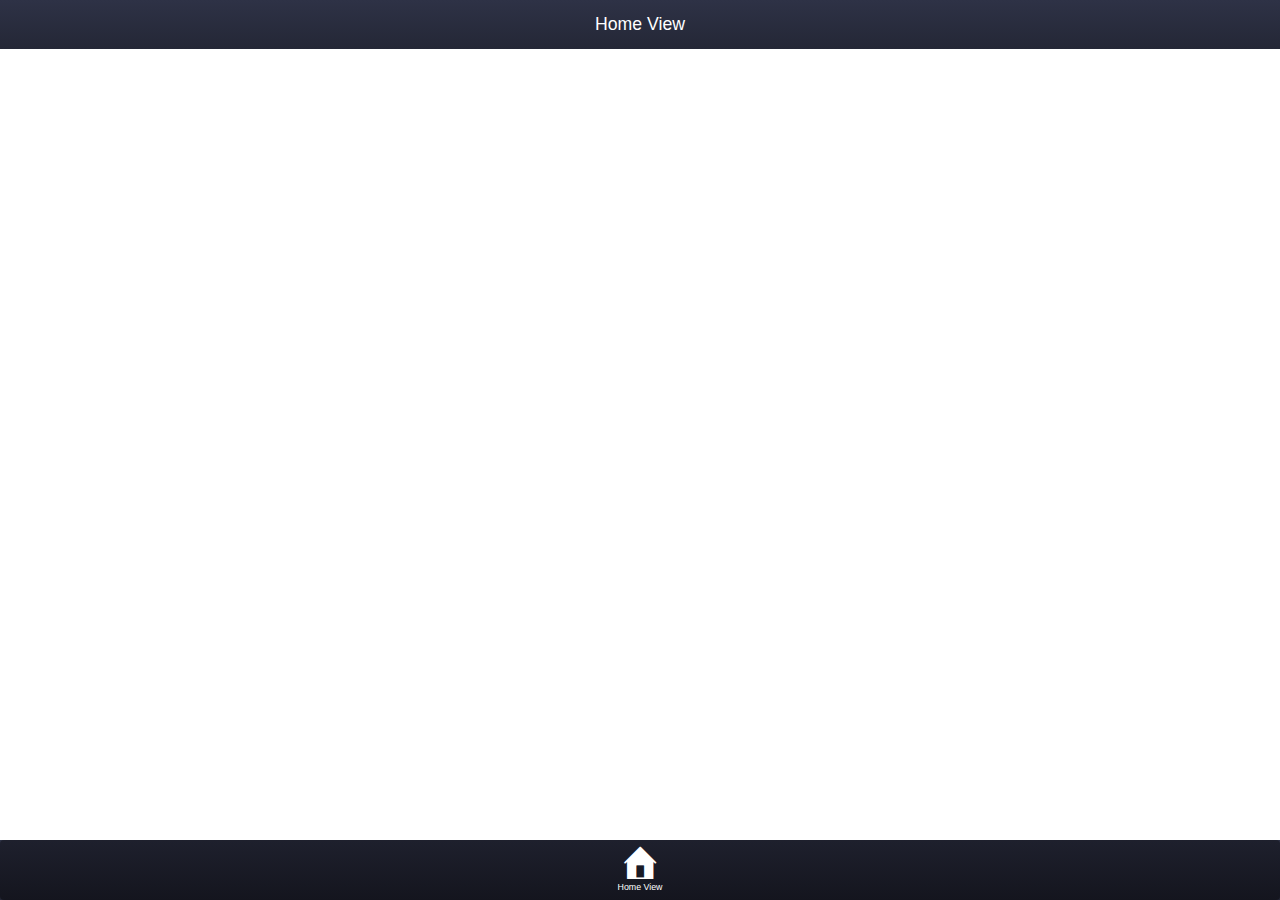
==== Bankr/index.html @ f7862ab2 "App created." ====
<!DOCTYPE html>
<html>

<head>
    <title></title>
    <meta charset="utf-8">
    <meta name="viewport" content="initial-scale=1, maximum-scale=1, width=device-width">
    <link href="kendo/styles/kendo.mobile.all.min.css" rel="stylesheet">

    <link href="styles/overrides.css" rel="stylesheet">
    <link href="styles/main.css" rel="stylesheet">

    <script src="cordova.js"></script>
    <script src="kendo/js/jquery.min.js"></script>
    <script src="kendo/js/kendo.mobile.min.js"></script>
    <script src="app.js"></script>
</head>

<body id="kendoUiMobileApp">
    <script src="components/home/index.js"></script>
    <div data-role="layout" data-id="main">
        <header data-role="header">
            <div data-role="navbar">
                <span data-role="view-title"></span>
            </div>
        </header>
        <footer data-role="footer">
            <div data-role="tabstrip" id="navigation-container">
                <a href="components/home/view.html" data-icon="home"><span class="navigation-link-text" data-bind="text: strings.home.title"></span></a>
            </div>
            <div id="navigation-container-more" style="display: none">
            </div>
        </footer>
    </div>


    <div id="navigation-show-more-view" data-role="view" data-title="Show More" data-layout="main">
        <header data-role="header">
            <div data-role="navbar">
                <span data-bind="text: strings._app.showMoreTitle"></span>
            </div>
        </header>
        <ul data-role="listview" data-style="inset" data-click="app.listViewClick">
        </ul>
    </div>

    <div data-role="layout" data-id="main-nonav">
        <header data-role="header">
            <div data-role="navbar">
                <span data-role="view-title"></span>
            </div>
        </header>
        <footer data-role="footer">
        </footer>
    </div>
    <div id="notify" class="notify-pop-up">
        <span class="notify-pop-up__content"></span>
    </div>
    <!--  start index html save -->
    <!--  end index html save -->

    <!-- START_CUSTOM_CODE_kendoUiMobileApp -->
    <!-- Add custom code here. For more information about custom code, see http://docs.telerik.com/platform/screenbuilder/troubleshooting/how-to-keep-custom-code-changes -->

    <!-- END_CUSTOM_CODE_kendoUiMobileApp -->
</body>

</html>
---- Bankr/kendo/styles/kendo.mobile.all.min.css ----
/*
* Kendo UI Core v2015.3.1023 (http://www.telerik.com/kendo-ui)
* Copyright 2015 Telerik AD. All rights reserved.
*
* The use of Kendo UI mobile widgets in Telerik AppBuilder is governed by the Telerik End User License Agreement for Telerik AppBuilder at
* http://www.telerik.com/license-agreement/appbuilder
*/
@-ms-viewport{width:device-width;user-zoom:fixed;max-zoom:1;min-zoom:1}@media(orientation:landscape){.km-tablet .km-on-ios.km-horizontal.km-web:not(.km-ios-chrome){position:fixed;bottom:0}}.km-root{font-size:.92em}.km-root.km-retina input,.km-root.km-retina select,.km-root.km-retina textarea{font-size:1em}.km-root a{color:inherit}.km-tablet{font-size:1em}.km-root *:focus{outline-width:0}.km-root,.km-pane,.km-pane-wrapper{width:100%;height:100%;-ms-touch-action:none;-ms-content-zooming:none;-ms-user-select:none;-webkit-user-select:none;-webkit-text-size-adjust:none;-ms-text-size-adjust:none;text-size-adjust:none;overflow-x:hidden}.km-pane-wrapper{position:absolute}.km-pane,.km-shim{font-family:sans-serif}.km-pane{overflow-x:hidden;position:relative}.km-vertical .km-collapsible-pane{position:absolute;z-index:2!important;-webkit-transition:-webkit-transform 350ms ease-out;transition:transform 350ms ease-out;-webkit-transform:translatex(-100%);-ms-transform:translatex(-100%);transform:translatex(-100%)}.km-vertical .km-expanded-splitview .km-collapsible-pane{-webkit-transform:translatex(0);-ms-transform:translatex(0);transform:translatex(0)}.km-expanded-pane-shim{position:absolute;left:0;top:0;width:100%;height:100%;display:none}.km-expanded-splitview .km-expanded-pane-shim{display:block;z-index:1}.km-root>*{margin:0;padding:0}.km-root *{-webkit-touch-callout:none;-webkit-tap-highlight-color:rgba(0,0,0,0)}.km-content{display:block}.km-view,.km-split-content{top:0;left:0;position:absolute;display:-webkit-box;display:-webkit-flex;display:-ms-flexbox;display:flex;height:100%;width:100%;-webkit-box-orient:vertical;-webkit-box-direction:normal;-webkit-flex-direction:column;-ms-flex-direction:column;flex-direction:column;-webkit-box-align:stretch;-webkit-align-items:stretch;-ms-flex-align:stretch;align-items:stretch;-webkit-align-content:stretch;-ms-flex-line-pack:stretch;align-content:stretch;vertical-align:top}.k-ff .km-view,.k-ff .km-pane{overflow:hidden}.k-ff18 .km-view,.k-ff18 .km-pane,.k-ff19 .km-view,.k-ff19 .km-pane,.k-ff20 .km-view,.k-ff20 .km-pane,.k-ff21 .km-view,.k-ff21 .km-pane{position:relative}.k-ff .km-view{display:-webkit-inline-box;display:-webkit-inline-flex;display:-ms-inline-flexbox;display:inline-flex}.km-content{min-height:1px;-webkit-box-flex:1;-webkit-flex:1;-ms-flex:1;flex:1;flex-align:stretch;width:auto;overflow:hidden;position:relative}.km-content p,.km-content h1,.km-content h2,.km-content h3,.km-content h4,.km-content h5,.km-content h6{margin-left:1rem;margin-right:1rem}.km-header,.km-footer{display:block;display:-moz-box;-webkit-box-orient:vertical;-webkit-box-direction:normal;-webkit-flex-direction:column;-ms-flex-direction:column;flex-direction:column;width:100%}.km-header{padding:0}.km-footer{background:#1a1a1a}[data-role="layout"]{display:none}[data-role="view"],[data-role="drawer"],kendo-mobile-view,kendo-mobile-split-view,kendo-mobile-drawer{visibility:hidden}.km-view{visibility:visible}.km-header,.km-footer{position:relative;z-index:1}@media all and (-webkit-min-device-pixel-ratio:10000),not all and (-webkit-min-device-pixel-ratio:0){.km-view{display:table}.km-header,.km-footer,.km-content{display:table-row}.km-header,.km-footer{height:1px}}.km-root .k-toolbar,.km-navbar,.km-button,.km-buttongroup,.km-tabstrip,.km-blackberry li.km-actionsheet-cancel>a{-webkit-appearance:none;-moz-appearance:none;appearance:none;-webkit-background-origin:border-box;background-origin:border-box;position:relative;display:inline-block;padding:.4em .7em;margin:.1rem;overflow:visible;text-decoration:none}.km-tabstrip,.km-root .k-toolbar,.km-navbar{display:block;padding:.8em;margin:0;width:100%;border-width:0;-webkit-box-sizing:border-box;box-sizing:border-box}.km-native-scroller{overflow:auto;-webkit-overflow-scrolling:touch;-ms-touch-action:pan-x pan-y;-ms-overflow-style:-ms-autohiding-scrollbar;-ms-scroll-snap-type:proximity}.km-default-content{padding:1em}.km-shim{left:0;bottom:0;position:fixed;width:100%;height:100%!important;background:rgba(0,0,0,0.6);z-index:10001;-webkit-box-sizing:border-box;box-sizing:border-box}.km-root .km-shim{position:absolute}.km-shim:before{content:"\a0";height:100%;width:0;display:inline-block;vertical-align:middle}.km-shim .k-animation-container{-webkit-box-shadow:none;box-shadow:none;border:0;width:auto}.km-loader{top:50%;left:50%;width:180px;height:130px;z-index:100000;padding:30px 30px;position:absolute;margin-top:-70px;margin-left:-90px;-webkit-box-sizing:border-box;box-sizing:border-box;background-color:rgba(0,0,0,0.5)}.km-loader h1{font-size:1rem;color:white;text-align:center;vertical-align:middle}.km-loader .km-loading,.km-load-more .km-icon,.km-scroller-refresh .km-icon{-webkit-animation:km-spin 1s infinite linear;animation:km-spin 1s infinite linear;display:block;margin:0 auto;width:35px;height:35px;font-size:35px}.km-loader .km-loading:after,.km-load-more .km-icon:after{color:#ccc}.km-loading-left,.km-loading-right{display:none}@-webkit-keyframes km-spin{from{-webkit-transform:rotate(0deg)}to{-webkit-transform:rotate(360deg)}}@-webkit-keyframes km-ios-spin{from{-webkit-transform:rotate(0deg)}to{-webkit-transform:rotate(360deg)}}@-webkit-keyframes km-ios-spin1{from{-webkit-transform:rotate(-135deg)}to{-webkit-transform:rotate(225deg)}}@keyframes km-ios-spin{from{-webkit-transform:rotate(0deg);transform:rotate(0deg)}to{-webkit-transform:rotate(360deg);transform:rotate(360deg)}}@keyframes km-ios-spin1{from{-webkit-transform:rotate(-135deg);transform:rotate(-135deg)}to{-webkit-transform:rotate(225deg);transform:rotate(225deg)}}.km-stretched-view{display:-webkit-box;display:-webkit-flex;display:-ms-flexbox;display:flex}.km-stretched-view>*{width:100%}.km-stretched-view>.km-pane-wrapper{position:static}.km-stretched-view>.km-pane-wrapper>.km-pane{position:static}.km-overlay{position:absolute;top:0;left:0;width:100%;height:100%;background:transparent;z-index:100000}.km-root.km-native-scrolling,.km-root.km-native-scrolling .km-view,.km-root.km-native-scrolling .km-splitview .km-pane{min-height:100%;height:auto;-webkit-transform:none;overflow-x:visible}.km-native-scrolling,.km-native-scrolling .km-pane,.km-native-scrolling .km-view{-ms-touch-action:auto}.km-native-scrolling .km-pane,.km-native-scrolling .km-view{display:block}.km-native-scrolling .km-content{-ms-flex:auto}.km-native-scrolling .km-blackberry .km-content{min-height:auto}.km-native-scrolling .km-splitview{position:absolute}.km-native-scrolling .km-header{position:fixed;top:0}.km-native-scrolling .km-android .km-header{top:auto;bottom:0}.km-native-scrolling .km-footer{position:fixed;bottom:0}.km-native-scrolling .km-android .km-footer{top:0;bottom:auto}.km-native-scrolling .km-badge{z-index:auto}.km-native-scrolling .km-splitview .km-header,.km-native-scrolling .km-splitview .km-footer,.km-native-scrolling .km-popup.km-pane .km-header,.km-native-scrolling .km-popup.km-pane .km-footer{position:absolute}.km-native-scrolling .km-modalview .km-header,.km-native-scrolling .km-modalview .km-footer{position:relative}.km-native-scrolling .km-content{width:100%}.km-native-scrolling .km-shim,.km-native-scrolling .km-popup-overlay{position:fixed;top:0;bottom:0;height:auto!important}.km-native-scrolling .km-drawer{position:fixed;top:0;height:100%!important;overflow:auto!important;-webkit-overflow-scrolling:touch}.km-native-scrolling>.km-pane>.km-loader{position:fixed}.km-native-scrolling .km-header,.km-native-scrolling .km-footer{z-index:2}.km-state-disabled{opacity:.5}.km-badge,.km-detail{text-decoration:none;display:inline-block;vertical-align:middle;overflow:hidden;text-align:center;position:absolute;z-index:1;height:2em;font-size:.6rem;text-shadow:none}.km-badge{top:-1em;right:-1em;line-height:2em;margin-left:.5em;min-width:.9em;padding:0 .55em;-webkit-background-clip:padding-box;background-clip:padding-box}.km-tabstrip .km-badge{top:-0.2em;right:auto;margin-left:-1em}.km-detail{position:absolute;float:right;right:.8rem;top:50%;margin-top:-0.7rem;width:1.3rem;height:1.3rem;font-size:1rem;-webkit-box-sizing:border-box;box-sizing:border-box}.km-widget .km-detaildisclose{font-size:.8em}.k-ff .km-detail{width:1rem;height:1rem}.km-detail .km-text{display:none}.km-widget .km-rowinsert:after,.km-widget .km-rowdelete:after,.km-widget .km-contactadd:after,.km-widget .km-detaildisclose:after,.km-widget .km-rowinsert:before,.km-widget .km-rowdelete:before,.km-widget .km-contactadd:before,.km-widget .km-detaildisclose:before,.km-detail .km-icon{left:.15em;top:.15em;line-height:1em;font-size:1em;position:absolute}.km-widget .km-detaildisclose:after{left:.1em;top:.25em;text-align:center;font-weight:bold}.km-button{cursor:pointer;outline:0;text-align:center}button.km-button{display:inline-block;font:inherit}.km-button:hover{text-decoration:none}.km-button::-moz-focus-inner{padding:0;border:0}.km-ios .km-state-disabled .km-button,.km-android .km-state-disabled .km-button,.km-blackberry .km-state-disabled .km-button,.km-meego .km-state-disabled .km-button{color:#aaa;text-shadow:none}.km-root .km-pane .k-button:focus,.km-root .km-pane .k-button:active,.km-root .km-pane .k-button:focus:active{-webkit-box-shadow:none;box-shadow:none}.km-buttongroup{padding:.4rem .7rem;-webkit-margin-collapse:separate;margin-collapse:separate;margin:.5em auto}.km-widget.km-buttongroup{padding:0;border-color:transparent;background:0;white-space:nowrap;display:table}.km-buttongroup>.km-button{display:table-cell}.km-widget.km-buttongroup .km-button{margin:0;border-width:1px 0 1px 1px;padding:.48em .9em .44em}.km-tablet .km-buttongroup .km-button{padding:.4em .8em .34em}.km-widget.km-navbar .km-buttongroup{font-size:.95rem;line-height:1em;margin:0 0 .2em;display:inline-block;height:1.5em;top:-2px}.k-toolbar .km-buttongroup{margin:0;display:inline-block}.km-tablet .km-navbar .km-buttongroup{top:-1px}.km-widget.km-navbar .km-buttongroup>.km-button{font-size:1em;min-width:4rem;text-align:center}.km-tablet .km-navbar .km-buttongroup>.km-button{min-width:6rem}.km-view .km-buttongroup .km-button:last-child{border-right-width:1px}.km-ios .km-buttongroup .km-button{font-size:1.2em;font-weight:bold}.km-collapsible{margin:1em 0}.km-collapsible.km-collapsibleinset{margin:1em}.km-collapsible+.km-collapsible{margin-top:-1em}.km-collapsible-header{position:relative;border-style:solid;border-width:1px 0;padding:.4em 20px}.km-collapsibleinset>.km-collapsible-header{border-width:1px}.km-collapsible+.km-collapsible>.km-collapsible-header{border-top-width:0}.km-collapsibleinset.km-collapsed>.km-collapsible-header{border-radius:.5em}.km-collapsibleinset.km-expanded>.km-collapsible-header{border-radius:.5em .5em 0 0}.km-collapsible-header .km-icon{display:inline-block;font-size:.8em;margin-right:.3em}.km-collapsible-header>h1,.km-collapsible-header>h2,.km-collapsible-header>h3,.km-collapsible-header>h4,.km-collapsible-header>h5,.km-collapsible-header>h6{margin:0}.km-collapsible-content{border-style:solid;border-width:1px 0;border-top:0;padding:.4em;overflow:hidden}.km-collapsible-header .km-arrow-s,.km-collapsible-header .km-arrow-n{position:absolute;top:.4em}.km-icon-left .km-arrow-s,.km-icon-left .km-arrow-n{left:.2em}.km-icon-right .km-arrow-s,.km-icon-right .km-arrow-n{left:auto;right:.2em}.km-icon-top .km-arrow-s,.km-icon-top .km-arrow-n{position:static;display:block;margin:0 auto;width:1em}.km-collapsibleinset>.km-collapsible-content{border-radius:0 0 .5em .5em;border-width:1px}.km-collapsed>.km-collapsible-content.km-animated{-webkit-transform:translateY(-0.8em);-ms-transform:translateY(-0.8em);transform:translateY(-0.8em);border-color:transparent;border-bottom:0;visibility:hidden}.km-animated{-webkit-transition:all .2s ease-in-out;transition:all .2s ease-in-out}.km-hide-title{display:none}.km-show-title:after{display:block;content:"\a0";height:0}.km-fill-title:after{height:auto}.km-footer .km-show-title:after{display:inline-block}.km-view-title,.km-dialog-title{position:relative;visibility:visible;text-align:center;font-size:1.4em;line-height:2.3em;margin-left:auto;margin-right:auto}.km-horizontal .km-view-title{line-height:2em}.km-root .k-toolbar,.km-navbar{padding:0;-webkit-box-flex:1;-webkit-flex:1;-ms-flex:1;flex:1;position:relative;overflow:hidden;display:block;border-width:0 0 1px 0;background-color:#fff}.k-ff.km-root .k-toolbar,.k-ff .km-navbar{overflow:visible}.km-navbar .km-button{margin-top:.5rem;margin-bottom:.5rem}.km-navbar .km-no-title{padding-top:.7rem;padding-bottom:.7rem}.km-horizontal .km-navbar .km-button{margin-top:.3rem;margin-bottom:.3rem}.km-horizontal .km-navbar .km-no-title{padding-top:.5rem;padding-bottom:.5rem}.km-tablet.km-root .km-no-title{padding-top:.55rem;padding-bottom:.55rem}.km-tablet .km-navbar .km-button{margin-top:.45rem;margin-bottom:.45rem}.km-root .km-pane .km-navbar .km-no-title{visibility:visible;line-height:0}.km-on-ios.km-black-translucent-status-bar.km-app .km-header .km-navbar{padding-top:1.4em;-webkit-background-clip:border-box;background-clip:border-box}.km-on-ios.km-ios5.km-cordova .km-header .km-navbar,.km-on-ios.km-ios6.km-cordova .km-header .km-navbar{padding-top:0}.km-leftitem,.km-rightitem{z-index:1;position:absolute;right:.5em}.km-popup .km-rightitem{right:0}.km-leftitem{left:.5em;right:auto}.km-popup .km-leftitem{left:0}.km-leftitem,.km-rightitem{height:100%}.km-on-ios.km-black-translucent-status-bar.km-app .km-leftitem,.km-on-ios.km-black-translucent-status-bar.km-app .km-rightitem{height:auto}.km-leftitem>*,.km-rightitem>*{display:inline-block;vertical-align:middle}.km-leftitem:before,.km-rightitem:before{content:"\a0";display:inline-block;height:100%;width:0;vertical-align:middle}.km-root .k-toolbar{position:relative;display:block;vertical-align:middle;text-align:right;line-height:2.2em;border-style:solid;-webkit-box-shadow:none;box-shadow:none;padding:.55em 3.4em .55em .5em}.km-root .km-widget.k-toolbar{-webkit-box-sizing:border-box;box-sizing:border-box}.km-root .k-toolbar span.km-icon{vertical-align:middle}.km-root .k-toolbar .k-button-icon{padding-left:.4em;padding-right:.4em}.km-root .k-toolbar .k-button-icon .km-icon{margin-left:0;margin-right:0}.km-root .k-toolbar-resizable{overflow:hidden;white-space:nowrap}.km-root .k-toolbar>*{display:inline-block;vertical-align:middle;text-align:left;line-height:inherit}.km-root .k-toolbar .km-button{line-height:inherit}.km-root div.k-toolbar>.k-align-left{float:left;line-height:inherit}.km-root div.k-toolbar>.k-align-right{float:none}.km-root .k-toolbar>.km-button,.km-root .k-toolbar .km-buttongroup,.km-root .k-toolbar .k-split-button,.km-root .k-toolbar .k-widget,.km-root .k-toolbar .km-widget,.km-root .k-toolbar .k-textbox,.km-root .k-toolbar label,.km-root .k-toolbar .k-separator{margin:0 .4em}.km-root .k-toolbar .k-button-icontext .km-icon{margin-left:-0.15em}.km-root .k-toolbar .k-split-button{padding-left:0}.km-root .k-toolbar .k-split-button .km-button,.km-root .k-toolbar .km-buttongroup .km-group-start{margin:0}.km-root .k-toolbar .k-split-button>.km-button{padding-left:1em;padding-right:.6em}.km-root .k-toolbar .k-split-button .k-split-button-arrow{margin:0 0 0 -1px;padding-left:.2em;padding-right:.2em}.km-root .km-pane .k-toolbar .k-overflow-anchor{border-width:0;width:1.5em;height:100%;margin:0;font-size:2.2em;border-radius:0;position:absolute;top:0;right:0;padding:0}.km-root .k-overflow-anchor span.km-icon{position:absolute;top:50%;left:50%;margin:-0.5em 0 0 -0.5em}.km-root .k-overflow-anchor .km-icon:after,.km-root .k-overflow-anchor .km-icon:before{margin-left:0}.km-root .k-overflow-container .k-item{float:none;border:0}.km-root .k-overflow-container .k-overflow-button,.km-root .k-split-container .km-button{text-align:left;display:block;white-space:nowrap;margin:0 0 1px}.km-root .k-overflow-container li:last-child .k-overflow-button,.km-root .k-split-container li:last-child .km-button{margin:0}.km-root .k-overflow-container .km-buttongroup{padding:0}.km-root .k-overflow-container .km-buttongroup>li{display:block}.km-root .k-overflow-container .k-overflow-group{border-width:1px 0;border-style:solid;border-radius:0;padding:1px 0 0;margin:0 0 1px}.km-root .k-overflow-container .km-state-disabled{opacity:1}.km-root .k-overflow-container .k-overflow-hidden{display:none}.km-root .k-overflow-container .k-toolbar-first-visible,.km-root .k-overflow-container .k-overflow-group+.k-overflow-group{border-top:0;margin-top:0;padding-top:0}.km-root .k-overflow-container .k-toolbar-last-visible{border-bottom:0;margin-bottom:0}.km-root .k-overflow-wrapper .km-actionsheet-wrapper .km-actionsheet{overflow:hidden;overflow-y:auto}.km-tabstrip{padding:.4rem .7rem}.km-horizontal .km-tabstrip{padding:.2rem .7rem}.km-tabstrip{flex-align:start;-webkit-box-orient:horizontal;-webkit-box-direction:normal;-webkit-flex-direction:row;-ms-flex-direction:row;flex-direction:row;-moz-box-pack:start;padding:0;text-align:center;word-spacing:-1em}.km-tabstrip .km-button{word-spacing:normal;-webkit-box-shadow:none;box-shadow:none;vertical-align:bottom}@media screen and (-webkit-min-device-pixel-ratio:0){.km-tabstrip{word-spacing:normal;width:100%}}.km-tabstrip .km-button{font-family:Arial,Helvetica,sans-serif;color:#a8a8a8;padding:.4em .8em;border-width:0;border-color:transparent;background:0;margin:0;text-align:center}.km-tabstrip .km-button:first-child{border-left:0}.km-tabstrip .km-button:last-child{border-right:0}.km-switch input[type=checkbox]{display:none}.km-switch,.km-checkbox{text-align:left;font-size:1rem;display:inline-block;width:6.4rem;height:2rem;line-height:2rem;position:relative;overflow:hidden}.km-switch-wrapper,.km-slider-wrapper{display:block;height:100%;width:100%;overflow:hidden}.km-switch-background,.km-slider-background{display:block;margin:0 1px 1px -5em;height:100%;width:200%}.km-switch-container{top:0;left:0;position:absolute;display:block;height:100%;width:100%;overflow:hidden;background:transparent;-webkit-box-sizing:border-box;box-sizing:border-box}.km-checkbox{width:1.8rem;height:1.8rem}.km-checkbox-checked:after{content:"\a0";display:block;width:100%;height:100%}.km-switch-handle{top:0;left:0;width:2.72em;height:100%;display:inline-block;margin:-1px 0 0 -1px;background-color:#000}.km-switch-label-on,.km-switch-label-off{display:block;width:130%;font-size:1em;line-height:2em;text-align:center;position:absolute;text-transform:uppercase}.km-switch-label-off{left:104%}.km-switch-label-on{left:-134%;text-shadow:0 -1px 0 rgba(0,0,0,0.3)}.km-list .km-switch{position:absolute;top:50%;right:.8rem;margin-top:-1rem}.km-listview-link:after{width:.5rem;height:.5rem;content:"\a0";display:inline-block;vertical-align:middle;margin-left:-0.2rem;border-style:solid;border-width:.24rem .24rem 0 0;-webkit-transform:rotate(45deg);-ms-transform:rotate(45deg);transform:rotate(45deg)}.km-listview-wrapper>ul:not(.km-listview){margin:0 auto}.km-list,.km-listview{padding:0;margin:0;list-style-type:none}.km-listinset,.km-listgroupinset{margin:1em}.k-ff .km-listinset:after,.k-ff .km-listgroupinset:after{display:block;height:0;content:"\a0"}.km-listinset,.km-listgroupinset .km-list{overflow:hidden}.km-listview .km-switch{margin-top:-0.95rem;position:absolute;right:.8rem;top:50%}.km-listview .km-list{text-indent:0}.km-list>li,.km-widget .km-listview-link,.km-widget .km-listview-label{margin:0;display:block;position:relative;list-style-type:none;vertical-align:middle;-webkit-box-sizing:border-box;box-sizing:border-box;padding:.5em .7em}.km-list>li{line-height:1.6em;overflow:hidden}.km-virtual-list{position:relative;width:100%;-webkit-transform:translateZ(0)}.km-virtual-list>li{width:100%;position:absolute;top:0;-webkit-transform:translateZ(0)}.km-widget.km-list .km-load-more,.km-widget .km-list .km-load-more{border-bottom:0}.km-list>li>*{line-height:normal}.km-group-title{display:block;font-weight:bold;padding:.2em 0;text-indent:.8em}.km-listgroupinset .km-group-title{margin-top:.65em;line-height:2em}.km-list:not(.km-virtual-list)>li:first-child{border-top-width:0}.km-list:not(.km-virtual-list)>li:last-child{border-bottom-width:0}.km-widget .km-listview-link,.km-widget .km-listview-label{line-height:inherit;text-decoration:none;margin:-0.5em -0.7em}.km-listview-link:after,.km-listview-label:after{border-color:#777;content:"\a0";display:block;position:absolute;right:1rem;top:50%;margin-top:-0.32rem}.km-filter-form{width:100%;padding:.5em 0;border:1px solid transparent;border-width:1px 0;-webkit-transform:translatez(0);-ms-transform:translatez(0);transform:translatez(0)}.km-filter-wrap{position:relative;margin:0 .7em;padding:.2em .4em;border:1px solid transparent}.km-widget .km-filter-wrap:before{display:inline-block;vertical-align:middle;content:"\e0e9";font-size:1.6em;width:1em;height:1em;margin-right:-1em;color:inherit}.km-tablet .km-filter-wrap{max-width:24em;margin:0 auto}.km-filter-wrap>input[type="search"]::-webkit-search-cancel-button{display:none}.km-filter-wrap input{width:100%;-webkit-box-sizing:border-box;box-sizing:border-box;border:0;background:transparent;-moz-appearance:none;-webkit-appearance:none;vertical-align:middle;padding:0 1.4em}.km-filter-reset{display:inline-block;margin-left:-1.6em;vertical-align:middle;text-align:center;z-index:1;text-decoration:none;height:100%}.km-filter-reset .km-clear{font-size:1.6em;width:1em;height:1em;display:block}.km-filter-reset>.km-text{position:absolute;top:-3333px;left:-3333px}.km-load-more{display:block;padding:.3em 0 1.2em;height:3.2em;text-align:center}.km-scroller-pull{width:100%;display:block;position:absolute;line-height:3em;font-size:1.4em;text-align:center;-webkit-transform:translate3d(0,-3em,0);transform:translate3d(0,-3em,0)}.km-scroller-pull .km-template{display:inline-block;min-width:200px;text-align:left}.km-load-more .km-icon,.km-widget .km-scroller-pull .km-icon{display:inline-block;height:2rem;margin-right:1rem;vertical-align:middle;width:2rem;font-size:2rem;-webkit-transform:rotate(0deg);-ms-transform:rotate(0deg);transform:rotate(0deg);-webkit-transition:-webkit-transform 300ms linear;transition:transform 300ms linear}.km-widget .km-scroller-release .km-icon{-webkit-transform:rotate(180deg);-ms-transform:rotate(180deg);transform:rotate(180deg)}.km-widget .km-scroller-refresh .km-icon{-webkit-transition:none;transition:none}.km-touch-scrollbar{position:absolute;visibility:hidden;z-index:200000;height:.4em;width:.4em;background-color:#333;opacity:0;-webkit-transform-origin:0 0;-ms-transform-origin:0 0;transform-origin:0 0;-webkit-transition:opacity .3s linear;transition:opacity .3s linear}.km-vertical-scrollbar{height:100%;right:2px;top:0}.km-horizontal-scrollbar{width:100%;left:0;bottom:2px}.km-scrollview,.km-scroll-container{-webkit-user-select:none;-ms-user-select:none;user-select:none;-moz-user-select:-moz-none;-webkit-margin-collapse:separate;margin-collapse:separate}.km-scroll-wrapper{position:relative}.km-scroll-header{position:absolute;z-index:1001;width:100%;top:0;left:0}.km-scrollview{white-space:nowrap;overflow:hidden;position:relative;width:100%}.km-scrollview>div>*{-webkit-transform:translatez(0)}.km-scrollview>div>[data-role=page]{vertical-align:top;display:inline-block;min-height:1px}.km-scrollview .km-virtual-page{min-height:1px;position:absolute;top:0;left:0;display:inline-block}.k-ff18 .km-scrollview>div,.k-ff19 .km-scrollview>div,.k-ff20 .km-scrollview>div,.k-ff21 .km-scrollview>div{width:0}.km-pages{text-align:center;margin:0;padding:.6em 0 0;height:1.5em}.km-pages li{display:inline-block;width:.5em;height:.55em;margin:0 .3em}.km-root .km-popup .k-item,.km-widget.km-actionsheet>li{list-style-type:none;padding:inherit 1em;border-bottom:1px solid #555;-webkit-box-sizing:border-box;box-sizing:border-box}.km-widget.km-actionsheet>li{line-height:2em;border-bottom:0}.km-widget.km-actionsheet>li>a{line-height:1.5em;text-align:left;background:transparent}.km-root .km-popup .k-list,.km-widget.km-actionsheet{padding:0;margin:0}.km-root .km-popup .k-item:last-child,.km-widget.km-actionsheet>li:last-child{border:0}.km-widget.km-actionsheet-wrapper{width:100%;-webkit-box-shadow:none;box-shadow:none;border:0}.km-actionsheet-root.km-shim .k-animation-container{width:100%!important;height:100%!important}.km-tablet .km-pane div.km-actionsheet-phone{background:transparent}.km-tablet .km-actionsheet-phone li.km-actionsheet-title,.km-tablet div.km-actionsheet-phone li.km-actionsheet-cancel{display:block}.km-popover-root .km-popup-wrapper{position:relative!important}.km-popup-wrapper,.km-modalview-wrapper{z-index:10001;position:relative;background:0;border:0;-webkit-box-shadow:none;box-shadow:none}.km-popup-overlay{position:absolute;top:0;left:0;width:100%;height:100%;z-index:10002}.km-popup-arrow,.km-popup-arrow:after,.km-popup-arrow:before{position:absolute;width:15px;height:15px;top:0;left:0;z-index:2}.km-left .km-popup-arrow,.km-right .km-popup-arrow{margin-top:-8px}.km-up .km-popup-arrow,.km-down .km-popup-arrow{margin-left:-8px}.km-popup-arrow:after,.km-popup-arrow:before{display:block;content:"\a0";width:0;height:0}.km-up .km-popup-arrow{top:auto;bottom:0}.km-left .km-popup-arrow{left:auto;right:0}.km-popup.km-pane{-webkit-box-sizing:border-box;box-sizing:border-box;width:100%;height:100%;min-height:100px;background:transparent}.km-popover-root .km-view{position:relative}.km-popover-root .km-content{-ms-flex:auto}div.km-splitview>.km-content,kendo-mobile-split-view.km-splitview>.km-content{-webkit-box-orient:horizontal;-webkit-box-direction:normal;-webkit-flex-direction:row;-ms-flex-direction:row;flex-direction:row}div.km-split-vertical>.km-content,kendo-mobile-split-view.km-split-vertical>.km-content{-webkit-box-orient:vertical;-webkit-box-direction:normal;-webkit-flex-direction:column;-ms-flex-direction:column;flex-direction:column}div.km-split-content>.km-pane{-webkit-box-flex:2;-webkit-flex:2;-ms-flex:2;flex:2;width:auto;height:auto}div.km-split-content>.km-pane:first-child{-webkit-box-flex:1;-webkit-flex:1;-ms-flex:1;flex:1}div.km-split-horizontal>.km-content>.km-pane{top:0;bottom:0}.km-split-vertical>.km-content>.km-pane>.km-view{display:-webkit-box}.km-modalview-root{text-align:center}.km-modalview-root>.k-animation-container{text-align:left;position:relative!important;top:auto!important;left:auto!important;display:inline-block!important;vertical-align:middle}.km-modalview,.km-modalview-wrapper:before{overflow:hidden;position:relative;display:-webkit-inline-box;display:-webkit-inline-flex;display:-ms-inline-flexbox;display:inline-flex;width:100%;height:100%;vertical-align:middle;max-height:100%}.km-modalview .km-content{box-flex:1}.km-auto-height .km-content{-ms-flex:auto}.km-native-scrolling .km-view.km-modalview{display:-webkit-inline-flex;display:-webkit-inline-box;display:-ms-inline-flexbox;display:inline-flex}.km-modalview-root:before,.km-modalview-wrapper:before{vertical-align:middle;height:100%;margin-left:-1px;content:"\a0";width:0;display:inline-block}.km-drawer,[data-role=drawer]{top:0;left:auto;width:250px}.km-drawer .km-header,.km-drawer .km-footer{z-index:0}.km-left-drawer{left:0}.km-right-drawer{right:0}.km-item label:before,.km-item label.km-item-checked:after{position:absolute;content:" ";display:block;top:50%;left:.6em;width:36px;height:36px;margin-top:-18px}.km-widget .k-slider{line-height:.6em;position:relative;display:inline-block;vertical-align:middle;text-align:center}.km-widget .k-slider-horizontal{width:50%;height:.6em;line-height:.6em}.km-list .k-slider{position:absolute;right:0;margin-top:-0.5em;top:50%}.km-root .k-slider-track{left:1em!important;right:1em;height:100%;display:block;position:absolute;border:.5em solid transparent;border-width:.5em 0}.km-widget .k-slider-horizontal .k-slider-track{width:auto!important}.km-widget .k-slider .k-slider-track{-webkit-background-clip:padding-box;background-clip:padding-box}.km-widget .k-slider-track,.km-widget .k-slider-selection{margin-top:0;border-radius:5px;-webkit-box-shadow:inset 0 0 1px rgba(0,0,0,0.3);box-shadow:inset 0 0 1px rgba(0,0,0,0.3)}.km-widget .k-slider-horizontal .k-slider-selection{top:0;height:100%}.km-widget .k-slider-items{margin:0}.km-widget .k-slider .k-draghandle{text-indent:-3333px;left:0;width:1.2em;height:1.2em;display:block;position:absolute}.km-widget .k-slider-tooltip{display:none}.km-dialog{position:absolute;min-width:19em;max-width:25em;overflow:hidden}.km-dialog-title{position:static;float:none;height:2.6em;margin-top:-2.6em;font-size:1.22em;line-height:3em}.km-dialog:before{content:"\a0";display:block;overflow:visible;width:100%;height:3em;opacity:.2}.km-dialog-content{font-weight:normal;min-height:2em;text-align:center}.km-dialog .km-button{display:block;margin:.4em;font-size:1.3em;text-align:center;padding:.44em;-webkit-user-select:none;-moz-user-select:none;-ms-user-select:none;user-select:none}.km-list input[type=text]:not(.k-input),.km-list input[type=password],.km-list input[type=search],.km-list input[type=number],.km-list input[type=tel],.km-list input[type=url],.km-list input[type=email],.km-list input[type=file],.km-list input[type=month],.km-list input[type=color],.km-list input[type=week],.km-list input[type=date],.km-list input[type=time],.km-list input[type=datetime],.km-list input[type=datetime-local],.km-list select:not([multiple]),.km-list .k-dropdown,.km-list textarea{width:50%;-webkit-box-sizing:border-box;box-sizing:border-box;font-size:1.2em;position:absolute;top:50%;line-height:normal;z-index:1;right:0;margin-top:-1em}.km-widget .k-slider .k-tick,.km-widget .k-slider .k-label,.km-widget .k-slider .k-button{display:none}.km-list textarea{position:relative;width:-webkit-calc(50%+.7em);width:calc(50%+.7em);margin-right:-0.7em}.km-list input,.km-list select,.km-list textarea,.km-list input[type=checkbox],.km-list input[type=radio]{appearance:none;-moz-appearance:none;-webkit-appearance:none}.km-list input[type=checkbox],.km-list input[type=radio]{position:absolute;top:50%;right:.7em;margin-top:-0.5em;background:0}.km-widget input,.km-widget textarea{-webkit-user-select:text;-moz-user-select:text;-ms-user-select:text;user-select:text}.km-widget input[readonly],.km-widget input[type=image],.km-widget select:not([multiple]){-webkit-user-select:none;-moz-user-select:none;-ms-user-select:none;user-select:none}.km-list textarea{top:0}.km-list .k-dropdown{line-height:1.4em}.km-list .k-dropdown,.km-list .k-dropdown .k-input{background-color:transparent}.km-list .k-dropdown-wrap{display:inline-block}.km-list .km-listview-label:after,.km-list input ~ .km-listview-link:after,.km-list textarea ~ .km-listview-link:after,.km-list select ~ .km-listview-link:after,.km-list .k-dropdown ~ .km-listview-link:after{display:none}.km-list .k-dropdown select,.km-list .k-dropdown .k-select{display:none}.km-widget .km-list textarea{position:relative;float:right;margin-top:0;font-family:inherit}.km-listview-label input[type=radio],.km-listview-label input[type=checkbox]{border:0;font-size:inherit;width:1em;height:.9em}.k-fx-end .k-fx-next,.k-fx-end .k-fx-current{-webkit-transition:all 350ms ease-out;transition:all 350ms ease-out}.k-fx{position:relative}.k-fx .k-fx-current{z-index:0}.k-fx .k-fx-next{z-index:1}.k-fx-hidden,.k-fx-hidden *{visibility:hidden!important}.k-fx-reverse .k-fx-current{z-index:1}.k-fx-reverse .k-fx-next{z-index:0}.k-fx-zoom.k-fx-start .k-fx-next{-webkit-transform:scale(0)!important;-ms-transform:scale(0)!important;transform:scale(0)!important}.k-fx-zoom.k-fx-end .k-fx-next{-webkit-transform:scale(1)!important;-ms-transform:scale(1)!important;transform:scale(1)!important}.k-fx-zoom.k-fx-reverse.k-fx-start .k-fx-next,.k-fx-zoom.k-fx-reverse.k-fx-end .k-fx-next{-webkit-transform:scale(1)!important;-ms-transform:scale(1)!important;transform:scale(1)!important}.k-fx-zoom.k-fx-reverse.k-fx-start .k-fx-current{-webkit-transform:scale(1)!important;-ms-transform:scale(1)!important;transform:scale(1)!important}.k-fx-zoom.k-fx-reverse.k-fx-end .k-fx-current{-webkit-transform:scale(0)!important;-ms-transform:scale(0)!important;transform:scale(0)!important}.k-fx-fade.k-fx-start .k-fx-next{will-change:opacity;opacity:0}.k-fx-fade.k-fx-end .k-fx-next{opacity:1}.k-fx-fade.k-fx-reverse.k-fx-start .k-fx-current{will-change:opacity;opacity:1}.k-fx-fade.k-fx-reverse.k-fx-end .k-fx-current{opacity:0}.k-fx-slide.k-fx-end .k-fx-next .km-content,.k-fx-slide.k-fx-end .k-fx-next .km-header,.k-fx-slide.k-fx-end .k-fx-next .km-footer,.k-fx-slide.k-fx-end .k-fx-current .km-content,.k-fx-slide.k-fx-end .k-fx-current .km-header,.k-fx-slide.k-fx-end .k-fx-current .km-footer{-webkit-transition:all 350ms ease-out;transition:all 350ms ease-out}.k-fx-slide.k-fx-start .k-fx-next .km-content{will-change:transform;-webkit-transform:translatex(100%);-ms-transform:translatex(100%);transform:translatex(100%)}.k-fx-slide.k-fx-start .k-fx-next .km-header,.k-fx-slide.k-fx-start .k-fx-next .km-footer{will-change:opacity;opacity:0}.k-fx-slide.k-fx-end .k-fx-current .km-content{-webkit-transform:translatex(-100%);-ms-transform:translatex(-100%);transform:translatex(-100%)}.k-fx-slide.k-fx-end .k-fx-next .km-header,.k-fx-slide.k-fx-end .k-fx-next .km-footer{opacity:1}.k-fx-slide.k-fx-reverse.k-fx-start .k-fx-current .km-content{will-change:transform;-webkit-transform:translatex(0);-ms-transform:translatex(0);transform:translatex(0)}.k-fx-slide.k-fx-reverse.k-fx-end .k-fx-current .km-content{-webkit-transform:translatex(100%);-ms-transform:translatex(100%);transform:translatex(100%)}.k-fx-slide.k-fx-reverse.k-fx-start .k-fx-next .km-content{-webkit-transform:translatex(-100%);-ms-transform:translatex(-100%);transform:translatex(-100%)}.k-fx-slide.k-fx-reverse.k-fx-end .k-fx-next .km-content{-webkit-transform:translatex(0);-ms-transform:translatex(0);transform:translatex(0)}.k-fx-slide.k-fx-reverse.k-fx-start .k-fx-current .km-header,.k-fx-slide.k-fx-reverse.k-fx-start .k-fx-current .km-footer{will-change:opacity;opacity:1}.k-fx-slide.k-fx-reverse.k-fx-start .k-fx-next .km-header,.k-fx-slide.k-fx-reverse.k-fx-start .k-fx-next .km-footer{opacity:1}.k-fx-slide.k-fx-reverse.k-fx-end .k-fx-current .km-header,.k-fx-slide.k-fx-reverse.k-fx-end .k-fx-current .km-footer{opacity:0}.k-fx-slide.k-fx-reverse.k-fx-end .k-fx-next .km-header,.k-fx-slide.k-fx-reverse.k-fx-end .k-fx-next .km-footer{opacity:1}.k-fx-slide.k-fx-right.k-fx-start .k-fx-next .km-content{-webkit-transform:translatex(-100%);-ms-transform:translatex(-100%);transform:translatex(-100%)}.k-fx-slide.k-fx-right.k-fx-end .k-fx-current .km-content{-webkit-transform:translatex(100%);-ms-transform:translatex(100%);transform:translatex(100%)}.k-fx-slide.k-fx-right.k-fx-reverse.k-fx-start .k-fx-current .km-content{-webkit-transform:translatex(0);-ms-transform:translatex(0);transform:translatex(0)}.k-fx-slide.k-fx-right.k-fx-reverse.k-fx-end .k-fx-current .km-content{-webkit-transform:translatex(-100%);-ms-transform:translatex(-100%);transform:translatex(-100%)}.k-fx-slide.k-fx-right.k-fx-reverse.k-fx-start .k-fx-next .km-content{-webkit-transform:translatex(100%);-ms-transform:translatex(100%);transform:translatex(100%)}.k-fx-slide.k-fx-right.k-fx-reverse.k-fx-end .k-fx-next .km-content{-webkit-transform:translatex(0%);-ms-transform:translatex(0%);transform:translatex(0%)}.k-fx-tile.k-fx-start .k-fx-next{will-change:transform;-webkit-transform:translatex(100%);-ms-transform:translatex(100%);transform:translatex(100%)}.k-fx-tile.k-fx-end .k-fx-current{-webkit-transform:translatex(-100%);-ms-transform:translatex(-100%);transform:translatex(-100%)}.k-fx-tile.k-fx-reverse.k-fx-start .k-fx-current{will-change:transform;-webkit-transform:translatex(0);-ms-transform:translatex(0);transform:translatex(0)}.k-fx-tile.k-fx-reverse.k-fx-end .k-fx-current{-webkit-transform:translatex(100%);-ms-transform:translatex(100%);transform:translatex(100%)}.k-fx-tile.k-fx-reverse.k-fx-start .k-fx-next{-webkit-transform:translatex(-100%);-ms-transform:translatex(-100%);transform:translatex(-100%)}.k-fx-tile.k-fx-reverse.k-fx-end .k-fx-next{-webkit-transform:translatex(0);-ms-transform:translatex(0);transform:translatex(0)}.k-fx-tile.k-fx-right.k-fx-start .k-fx-next{-webkit-transform:translatex(-100%);-ms-transform:translatex(-100%);transform:translatex(-100%)}.k-fx-tile.k-fx-right.k-fx-end .k-fx-current{-webkit-transform:translatex(100%);-ms-transform:translatex(100%);transform:translatex(100%)}.k-fx-tile.k-fx-right.k-fx-reverse.k-fx-start .k-fx-current{-webkit-transform:translatex(0);-ms-transform:translatex(0);transform:translatex(0)}.k-fx-tile.k-fx-right.k-fx-reverse.k-fx-end .k-fx-current{-webkit-transform:translatex(-100%);-ms-transform:translatex(-100%);transform:translatex(-100%)}.k-fx-tile.k-fx-right.k-fx-reverse.k-fx-start .k-fx-next{-webkit-transform:translatex(100%);-ms-transform:translatex(100%);transform:translatex(100%)}.k-fx-tile.k-fx-right.k-fx-reverse.k-fx-end .k-fx-next{-webkit-transform:translatex(0%);-ms-transform:translatex(0%);transform:translatex(0%)}.k-fx-tile.k-fx-start .k-fx-next{will-change:transform;-webkit-transform:translatex(100%);-ms-transform:translatex(100%);transform:translatex(100%)}.k-fx-tile.k-fx-end .k-fx-current{-webkit-transform:translatex(-100%);-ms-transform:translatex(-100%);transform:translatex(-100%)}.k-fx-tile.k-fx-reverse.k-fx-start .k-fx-current{will-change:transform;-webkit-transform:translatex(0);-ms-transform:translatex(0);transform:translatex(0)}.k-fx-tile.k-fx-reverse.k-fx-end .k-fx-current{-webkit-transform:translatex(100%);-ms-transform:translatex(100%);transform:translatex(100%)}.k-fx-tile.k-fx-reverse.k-fx-start .k-fx-next{-webkit-transform:translatex(-100%);-ms-transform:translatex(-100%);transform:translatex(-100%)}.k-fx-tile.k-fx-reverse.k-fx-end .k-fx-next{-webkit-transform:translatex(0);-ms-transform:translatex(0);transform:translatex(0)}.k-fx-tile.k-fx-right.k-fx-start .k-fx-next{-webkit-transform:translatex(-100%);-ms-transform:translatex(-100%);transform:translatex(-100%)}.k-fx-tile.k-fx-right.k-fx-end .k-fx-current{-webkit-transform:translatex(100%);-ms-transform:translatex(100%);transform:translatex(100%)}.k-fx-tile.k-fx-right.k-fx-reverse.k-fx-start .k-fx-current{-webkit-transform:translatex(0);-ms-transform:translatex(0);transform:translatex(0)}.k-fx-tile.k-fx-right.k-fx-reverse.k-fx-end .k-fx-current{-webkit-transform:translatex(-100%);-ms-transform:translatex(-100%);transform:translatex(-100%)}.k-fx-tile.k-fx-right.k-fx-reverse.k-fx-start .k-fx-next{-webkit-transform:translatex(100%);-ms-transform:translatex(100%);transform:translatex(100%)}.k-fx-tile.k-fx-right.k-fx-reverse.k-fx-end .k-fx-next{-webkit-transform:translatex(0%);-ms-transform:translatex(0%);transform:translatex(0%)}.k-fx.k-fx-overlay.k-fx-start .k-fx-next,.k-fx.k-fx-overlay.k-fx-left.k-fx-start .k-fx-next{will-change:transform;-webkit-transform:translatex(100%);-ms-transform:translatex(100%);transform:translatex(100%)}.k-fx.k-fx-overlay.k-fx-right.k-fx-start .k-fx-next{-webkit-transform:translatex(-100%);-ms-transform:translatex(-100%);transform:translatex(-100%)}.k-fx.k-fx-overlay.k-fx-up.k-fx-start .k-fx-next{-webkit-transform:translatey(100%);-ms-transform:translatey(100%);transform:translatey(100%)}.k-fx.k-fx-overlay.k-fx-down.k-fx-start .k-fx-next{-webkit-transform:translatey(-100%);-ms-transform:translatey(-100%);transform:translatey(-100%)}.k-fx.k-fx-overlay.k-fx-reverse.k-fx-start .k-fx-next{-webkit-transform:none;-ms-transform:none;transform:none}.k-fx.k-fx-overlay.k-fx-reverse.k-fx-start .k-fx-current{will-change:transform;-webkit-transform:none;-ms-transform:none;transform:none}.k-fx.k-fx-overlay.k-fx-reverse.k-fx-end .k-fx-current,.k-fx.k-fx-overlay.k-fx-reverse.k-fx-left.k-fx-end .k-fx-current{-webkit-transform:translatex(100%);-ms-transform:translatex(100%);transform:translatex(100%)}.k-fx.k-fx-overlay.k-fx-reverse.k-fx-right.k-fx-end .k-fx-current{-webkit-transform:translatex(-100%);-ms-transform:translatex(-100%);transform:translatex(-100%)}.k-fx.k-fx-overlay.k-fx-reverse.k-fx-up.k-fx-end .k-fx-current{-webkit-transform:translatey(100%);-ms-transform:translatey(100%);transform:translatey(100%)}.k-fx.k-fx-overlay.k-fx-reverse.k-fx-down.k-fx-end .k-fx-current{-webkit-transform:translatey(-100%);-ms-transform:translatey(-100%);transform:translatey(-100%)}.km-on-wp .km-view,.km-on-wp .km-header,.km-on-wp .km-footer,.km-on-wp .km-slider,.km-on-wp .km-switch,.km-on-wp .km-filter-reset,.km-on-wp .km-shim .k-animation-container,.km-on-wp .km-scroll-container{-webkit-transform:translateZ(0);transform:translateZ(0)}.km-ios,.km-blackberry,.km-on-ios .km-view,.km-on-ios .km-header,.km-on-ios .km-footer,.km-on-ios .km-slider,.km-on-ios .km-switch,.km-on-ios .km-group-title,.km-on-ios .km-filter-reset,.km-on-ios .km-shim .k-animation-container,.km-on-ios .km-scroll-container,.km-on-blackberry .km-view,.km-on-blackberry .km-content,.km-on-blackberry .km-header,.km-on-blackberry .km-footer,.km-on-blackberry .km-icon,.km-on-blackberry .km-switch,.km-on-blackberry .km-popup .k-item,.km-on-blackberry .km-actionsheet-wrapper,.km-on-android.km-4 .k-slider{-webkit-transform:translatez(0)}.km-on-android.km-4 .km-switch,.km-on-android.km-4 .km-listview-wrapper,.km-on-android.km-4 .km-content,.km-on-android.km-4 .km-switch-handle,.km-android.km-4.km-on-android .km-switch-wrapper,.km-on-android.km-4 .km-scroll-container,.km-on-meego .km-content,.km-on-meego .km-switch,.km-on-meego .km-icon,.km-on-meego .km-header,.km-on-meego .km-footer,.km-on-meego .km-content,.km-on-meego .km-switch-handle,.km-on-meego .km-switch-wrapper{-webkit-transform:translatez(0);-webkit-backface-visibility:hidden}.km-android4.km-ios-chrome .km-listview-wrapper{-webkit-transform:none}.km-native-scrolling .km-header,.km-native-scrolling .km-footer,.km-native-scrolling .km-shim,.km-native-scrolling .km-popup-overlay,.km-native-scrolling .km-drawer,.km-native-scrolling>.km-pane>.km-loader,.km-on-android.km-4 .km-scroller-pull .km-icon{-webkit-backface-visibility:hidden}.km-on-android.km-4 input{-webkit-user-modify:read-write-plaintext-only}.km-wp .km-view .km-absolute,.km-meego .km-view .km-absolute{position:absolute}.km-detail .km-icon,.km-button .km-icon,.km-list .km-icon,.km-ios .km-button .km-icon{width:1em;height:1em;font-size:1em;margin-left:-0.3em;margin-right:.3em;vertical-align:baseline;display:inline-block;-webkit-background-size:auto 100%;background-size:auto 100%}html .km-widget .km-view .km-notext{margin-left:0;margin-right:0}.km-buttongroup .km-button .km-icon{width:1em;height:1em;font-size:1em;margin:.05em .16em 0 0}.km-tabstrip .km-button .km-icon{width:2.5rem;height:2.5rem;font-size:2.5rem}.km-tabstrip .km-image,.km-tabstrip .km-button .km-icon{margin:0 auto .1em;display:inline-block}.km-tabstrip .km-text{display:block}.km-phone .km-tabstrip .km-icon{height:2.2rem;width:2.2rem;font-size:2.2rem}.km-phone .km-horizontal .km-tabstrip .km-icon{height:2rem;width:2rem;font-size:2rem}@font-face{font-family:"Kendo UI";src:url("images/kendoui.woff?v=1.1") format("woff"),url("images/kendoui.ttf?v=1.1") format("truetype"),url("images/kendoui.svg#kendoui") format("svg")}body:before{font-family:"Kendo UI";content:"\a0";font-size:0;width:0;height:0;position:absolute;z-index:-1}.km-root .km-pane .km-view .km-icon{-webkit-background-clip:text;-webkit-background-size:0;background-size:0}.km-icon{position:relative}.km-icon:after,.km-icon:before,.km-contactadd:after,.km-contactadd:before,.km-rowdelete:after,.km-rowdelete:before,.km-rowinsert:after,.km-rowinsert:before,.km-detaildisclose:after,.km-detaildisclose:before,.km-loading:after,.km-filter-wrap:before{position:relative;content:"\a0";display:block;width:100%;height:100%;text-align:left;vertical-align:middle;-webkit-background-size:auto auto;background-size:auto;font:1em/1em "Kendo UI"}.km-icon:before,.km-contactadd:before,.km-rowdelete:before,.km-rowinsert:before,.km-detaildisclose:before{position:absolute;margin-top:1px;color:rgba(0,0,0,0.7);display:none}.km-state-active .km-icon:before,.km-state-active .km-contactadd:before,.km-state-active .km-rowdelete:before,.km-state-active .km-rowinsert:before,.km-state-active .km-detaildisclose:before{display:block}.km-ios7 .km-detaildisclose:after{font-family:serif}.km-ios7 .km-icon:before,.km-ios7 .km-contactadd:before,.km-ios7 .km-rowdelete:before,.km-ios7 .km-rowinsert:before,.km-ios7 .km-detaildisclose:before{display:none}.k-webkit .km-ios:not(.km-android):not(.km-blackberry6):not(.km-blackberry7) .km-icon:after,.k-webkit .km-blackberry:not(.km-android):not(.km-blackberry6):not(.km-blackberry7) .km-icon:after,.k-safari .km-ios:not(.km-android):not(.km-blackberry6):not(.km-blackberry7) .km-icon:after,.k-safari .km-blackberry:not(.km-android):not(.km-blackberry6):not(.km-blackberry7) .km-icon:after{background-image:inherit;background-repeat:inherit;background-position:inherit;background-color:currentcolor;-webkit-background-clip:text;-webkit-text-fill-color:transparent}.km-root .km-pane.km-on-blackberry.km-blackberry6 .km-view .km-icon:after,.km-root .km-pane.km-on-blackberry.km-blackberry7 .km-view .km-icon:after,.km-root .km-pane.km-pane.km-on-android .km-view .km-icon:after,.km-root .km-pane.km-pane.km-on-meego .km-view .km-icon:after{background:0;-webkit-text-fill-color:inherit}.km-contactadd:after,.km-contactadd:before,.km-rowinsert:after,.km-rowinsert:before{content:"\E039"}.km-rowdelete:after,.km-rowdelete:before{content:"\E03a"}.km-detaildisclose:after,.km-detaildisclose:before{content:"\E0E2"}.km-action:after,.km-action:before{content:"\e0ca"}.km-add:after,.km-add:before{content:"\e0cb"}.km-arrow-n:after,.km-arrow-n:before{content:"\e001"}.km-arrow-s:after,.km-arrow-s:before{content:"\e002"}.km-battery:after,.km-battery:before{content:"\e0ce"}.km-bookmarks:after,.km-bookmarks:before{content:"\e0cf"}.km-camera:after,.km-camera:before{content:"\e0d0"}.km-cart:after,.km-cart:before{content:"\e0d1"}.km-edit:after,.km-compose:after,.km-edit:before,.km-compose:before{content:"\e0d5"}.km-contacts:after,.km-contacts:before{content:"\e0e4"}.km-trash:after,.km-delete:after,.km-trash:before,.km-delete:before{content:"\e0ec"}.km-details:after,.km-details:before{content:"\e0e2"}.km-download:after,.km-downloads:after,.km-download:before,.km-downloads:before{content:"\e0d4"}.km-fastforward:after,.km-fastforward:before{content:"\e0d9"}.km-toprated:after,.km-favorites:after,.km-toprated:before,.km-favorites:before{content:"\e0d7"}.km-featured:after,.km-featured:before{content:"\e0d8"}.km-globe:after,.km-globe:before{content:"\e0dc"}.km-history:after,.km-history:before{content:"\e0e7"}.km-home:after,.km-home:before{content:"\e0dd"}.km-info:after,.km-about:after,.km-info:before,.km-about:before{content:"\e0de"}.km-minus:after,.km-minus:before{content:"\e033"}.km-more:after,.km-more:before{content:"\e0e0"}.km-mostrecent:after,.km-mostrecent:before{content:"\e0cc"}.km-mostviewed:after,.km-mostviewed:before{content:"\e0d6"}.km-organize:after,.km-organize:before{content:"\e0eb"}.km-pause:after,.km-pause:before{content:"\e0e3"}.km-play:after,.km-play:before{content:"\e0e5"}.km-plus:after,.km-plus:before{content:"\e032"}.km-recents:after,.km-recents:before{content:"\e0d2"}.km-refresh:after,.km-refresh:before{content:"\e0e6"}.km-reply:after,.km-reply:before{content:"\e0ed"}.km-rewind:after,.km-rewind:before{content:"\e0e8"}.km-search:after,.km-search:before{content:"\e0e9"}.km-settings:after,.km-settings:before{content:"\e0da"}.km-share:after,.km-share:before{content:"\e0df"}.km-sounds:after,.km-volume:after,.km-sounds:before,.km-volume:before{content:"\e0ef"}.km-stop:after,.km-stop:before{content:"\e0ea"}.km-wifi:after,.km-wifi:before{content:"\e0f0"}.km-drawer-icon:after,.km-drawer-icon:before,.km-hamburger:before,.km-hamburger:after{content:"\e105"}.km-root .km-pane .km-icon.km-check{-webkit-background-clip:initial}.km-root .km-pane .km-check:checked:after,.km-widget .km-check:checked:after{content:"\e227"}.km-android .km-more:after,.km-android .km-more:before{content:"\e0e1"}.km-meego .km-more:after,.km-meego .km-more:before{content:"\e0f1"}.km-wp .km-loading:after,.km-wp .km-load-more .km-icon:after,.km-wp .km-scroller-refresh .km-icon:after{content:"\e0f6"}.km-meego .km-loading:after,.km-meego .km-load-more .km-icon:after,.km-meego .km-scroller-refresh .km-icon:after{content:"\e0f6"}.km-root .km-android .km-loading:after,.km-android .km-load-more .km-icon:after,.km-root .km-android .km-scroller-refresh .km-icon:after{content:"\e0f6"}.km-scroller-pull .km-icon:after{content:"\e0f2"}.km-icon.km-phone:after,.km-ios7 .km-state-active .km-phone:after{content:"\e326"}.km-ios7 .km-detaildisclose:after{content:"i"}.km-ios7 .km-action:after{content:"\e1ff"}.km-ios7 .km-add:after{content:"\e200"}.km-ios7 .km-mostrecent:after{content:"\e201"}.km-ios7 .km-battery:after{content:"\e203"}.km-ios7 .km-bookmarks:after{content:"\e204"}.km-ios7 .km-camera:after{content:"\e205"}.km-ios7 .km-cart:after{content:"\e206"}.km-ios7 .km-recents:after{content:"\e207"}.km-ios7 .km-download:after,.km-ios7 .km-downloads:after{content:"\e209"}.km-ios7 .km-edit:after{content:"\e20a"}.km-ios7 .km-mostviewed:after{content:"\e20b"}.km-ios7 .km-toprated:after,.km-ios7 .km-favorites:after{content:"\e20c"}.km-ios7 .km-featured:after{content:"\e20d"}.km-ios7 .km-fastforward:after{content:"\e20e"}.km-ios7 .km-settings:after{content:"\e20f"}.km-ios7 .km-globe:after{content:"\e211"}.km-ios7 .km-home:after{content:"\e212"}.km-ios7 .km-info:after,.km-ios7 .km-about:after{content:"\e213"}.km-ios7 .km-share:after{content:"\e214"}.km-ios7 .km-more:after{content:"\e215"}.km-ios7 .km-details:after{content:"\e217"}.km-ios7 .km-pause:after{content:"\e218"}.km-ios7 .km-contacts:after{content:"\e219"}.km-ios7 .km-play:after{content:"\e21a"}.km-ios7 .km-refresh:after{content:"\e21b"}.km-ios7 .km-history:after{content:"\e21c"}.km-ios7 .km-rewind:after{content:"\e21d"}.km-ios7 .km-search:after{content:"\e21e"}.km-ios7 .km-stop:after{content:"\e21f"}.km-ios7 .km-organize:after{content:"\e220"}.km-ios7 .km-trash:after,.km-ios7 .km-delete:after{content:"\e221"}.km-ios7 .km-reply:after{content:"\e222"}.km-ios7 .km-forward:after{content:"\e223"}.km-ios7 .km-sounds:after,.km-ios7 .km-volume:after{content:"\e224"}.km-ios7 .km-wifi:after{content:"\e225"}.km-ios7 .km-phone:after{content:"\e226"}.km-ios7 .km-state-active .km-action:after{content:"\e2ff"}.km-ios7 .km-state-active .km-add:after{content:"\e300"}.km-ios7 .km-state-active .km-mostrecent:after{content:"\e301"}.km-ios7 .km-state-active .km-battery:after{content:"\e303"}.km-ios7 .km-state-active .km-bookmarks:after{content:"\e304"}.km-ios7 .km-state-active .km-camera:after{content:"\e305"}.km-ios7 .km-state-active .km-cart:after{content:"\e306"}.km-ios7 .km-state-active .km-recents:after{content:"\e307"}.km-ios7 .km-state-active .km-download:after,.km-ios7 .km-state-active .km-downloads:after{content:"\e309"}.km-ios7 .km-state-active .km-edit:after{content:"\e30a"}.km-ios7 .km-state-active .km-mostviewed:after{content:"\e30b"}.km-ios7 .km-state-active .km-toprated:after,.km-ios7 .km-state-active .km-favorites:after{content:"\e30c"}.km-ios7 .km-state-active .km-featured:after{content:"\e30d"}.km-ios7 .km-state-active .km-fastforward:after{content:"\e30e"}.km-ios7 .km-state-active .km-settings:after{content:"\e30f"}.km-ios7 .km-state-active .km-globe:after{content:"\e311"}.km-ios7 .km-state-active .km-home:after{content:"\e312"}.km-ios7 .km-state-active .km-info:after,.km-ios7 .km-state-active .km-about:after{content:"\e313"}.km-ios7 .km-state-active .km-share:after{content:"\e314"}.km-ios7 .km-state-active .km-more:after{content:"\e315"}.km-ios7 .km-state-active .km-details:after{content:"\e317"}.km-ios7 .km-state-active .km-pause:after{content:"\e318"}.km-ios7 .km-state-active .km-contacts:after{content:"\e319"}.km-ios7 .km-state-active .km-play:after{content:"\e31a"}.km-ios7 .km-state-active .km-refresh:after{content:"\e31b"}.km-ios7 .km-state-active .km-history:after{content:"\e31c"}.km-ios7 .km-state-active .km-rewind:after{content:"\e31d"}.km-ios7 .km-state-active .km-search:after{content:"\e31e"}.km-ios7 .km-state-active .km-stop:after{content:"\e31f"}.km-ios7 .km-state-active .km-organize:after{content:"\e320"}.km-ios7 .km-state-active .km-trash:after,.km-ios7 .km-state-active .km-delete:after{content:"\e321"}.km-ios7 .km-state-active .km-reply:after{content:"\e322"}.km-ios7 .km-state-active .km-forward:after{content:"\e323"}.km-ios7 .km-state-active .km-sounds:after,.km-ios7 .km-state-active .km-volume:after{content:"\e324"}.km-ios7 .km-state-active .km-wifi:after{content:"\e325"}.km-arrowdown:after,.km-arrowdown:before{content:"\e002"}.km-wp .km-scroller-pull .km-icon:after{content:"\E0D4"}.km-on-wp.km-app .km-icon:after,.km-on-wp.km-app .km-filter-wrap:before,.km-on-wp.km-app .km-state-active .km-icon:after{color:transparent;background-image:url("images/wp8_icons.png");-webkit-background-size:auto 100%;background-size:auto 100%;height:1em;margin-top:0;vertical-align:middle}.km-wp-light.km-app .km-icon:after,.km-wp-light.km-app .km-filter-wrap:before{background-image:url("images/wp8_inverseicons.png")}.km-on-wp.km-app .km-icon{line-height:1em}.km-on-wp.km-app .km-icon:before{display:none}.km-on-wp.km-app .km-action:after{background-position-x:20%}.km-on-wp.km-app .km-add:after,.km-on-wp.km-app .km-filter-reset .km-clear:after{background-position-x:22%}.km-on-wp.km-app .km-battery:after{background-position-x:24%}.km-on-wp.km-app .km-bookmarks:after{background-position-x:26%}.km-on-wp.km-app .km-camera:after{background-position-x:28%}.km-on-wp.km-app .km-cart:after{background-position-x:30%}.km-on-wp.km-app .km-edit:after,.km-on-wp.km-app .km-compose:after{background-position-x:32%}.km-on-wp.km-app .km-contacts:after{background-position-x:34%}.km-on-wp.km-app .km-trash:after,.km-on-wp.km-app .km-delete:after{background-position-x:36%}.km-on-wp.km-app .km-details:after{background-position-x:38%}.km-on-wp.km-app .km-download:after,.km-on-wp.km-app .km-downloads:after{background-position-x:40%}.km-on-wp.km-app .km-fastforward:after{background-position-x:42%}.km-on-wp.km-app .km-toprated:after,.km-on-wp.km-app .km-favorites:after{background-position-x:44%}.km-on-wp.km-app .km-featured:after{background-position-x:46%}.km-on-wp.km-app .km-globe:after{background-position-x:48%}.km-on-wp.km-app .km-history:after{background-position-x:50%}.km-on-wp.km-app .km-home:after{background-position-x:52%}.km-on-wp.km-app .km-info:after,.km-on-wp.km-app .km-about:after{background-position-x:54%}.km-on-wp.km-app .km-more:after{background-position-x:56%}.km-on-wp.km-app .km-mostrecent:after{background-position-x:58%}.km-on-wp.km-app .km-mostviewed:after{background-position-x:60%}.km-on-wp.km-app .km-organize:after{background-position-x:62%}.km-on-wp.km-app .km-pause:after{background-position-x:64%}.km-on-wp.km-app .km-play:after{background-position-x:66%}.km-on-wp.km-app .km-recents:after{background-position-x:68%}.km-on-wp.km-app .km-refresh:after{background-position-x:70%}.km-on-wp.km-app .km-reply:after{background-position-x:72%}.km-on-wp.km-app .km-rewind:after{background-position-x:74%}.km-on-wp.km-app .km-search:after,.km-on-wp.km-app .km-filter-wrap:before{background-position-x:76%}.km-on-wp.km-app .km-settings:after{background-position-x:78%}.km-on-wp.km-app .km-share:after{background-position-x:80%}.km-on-wp.km-app .km-sounds:after,.km-on-wp.km-app .km-volume:after{background-position-x:82%}.km-on-wp.km-app .km-stop:after{background-position-x:84%}.km-on-wp.km-app .km-wifi:after{background-position-x:86%}.km-on-wp.km-app.km-android .km-more:after{background-position-x:88%}.km-on-wp.km-app.km-meego .km-more:after{background-position-x:90%}.km-on-wp.km-app.km-meego .km-loading:after,.km-on-wp.km-app.km-meego .km-load-more .km-icon:after,.km-on-wp.km-app.km-meego .km-scroller-refresh .km-icon:after{background-position-x:94%}.km-on-wp.km-app .km-scroller-pull .km-icon:after{background-position-x:100%}.km-on-wp.km-app .km-filter-wrap:before{display:inline-block;content:"\a0"}.km-on-wp.km-app .km-filter-reset .km-clear:after{-webkit-transform:rotate(45deg);-ms-transform:rotate(45deg);transform:rotate(45deg)}@media only screen and (height:320px) and (orientation:landscape){.km-ios6{height:100%!important}}.km-ios:after{content:url("images/back.png");display:none}.km-ios{font:bold .9em HelveticaNeue,sans-serif}.km-ios .km-view{overflow:hidden}.km-ios .km-toolbar,.km-ios .km-navbar,.km-ios .km-button,.km-ios .km-tabstrip,.km-ios .km-popup .k-item,.km-ios .km-actionsheet>li>a{overflow:visible;text-decoration:none;border-width:1px;border-style:solid;-webkit-tap-highlight-color:rgba(0,0,0,0);border-radius:5px}.k-ff .km-ios .km-detail .km-icon{top:5%;left:7%}.km-ios .km-button .km-icon:before,.km-ios .km-button .km-contactadd:before,.km-ios .km-button .km-rowdelete:before,.km-ios .km-button .km-rowinsert:before,.km-ios .km-button .km-detaildisclose:before{display:block;margin-top:-1px}.km-ios .km-button .km-icon,.km-ios .km-button.km-state-active .km-icon{text-shadow:none}.km-ios .km-buttongroup .km-icon{margin-top:.1em}.k-webkit .km-ios .km-icon:after,.k-safari .km-ios .km-icon:after{background-color:currentcolor}.km-ios .km-tabstrip .km-icon:before{display:block;margin-top:1px}.km-ios .km-tabstrip .km-state-active .km-icon:before{margin-top:2px}.km-ios .km-navbar,.km-ios .km-toolbar,.km-ios .km-tabstrip{border:0;border-radius:0}.km-ios.km-pane>.km-loader,.km-ios .km-pane>.km-loader{width:100%;height:100%;top:0;left:0;margin:0;text-align:center;-webkit-box-sizing:border-box;box-sizing:border-box}.km-ios .km-loader:before{content:"\a0";display:inline-block;height:100%;width:0;vertical-align:middle}.km-ios .km-load-more,.km-ios .km-scroller-pull{font-size:1em}.km-ios .km-scroller-pull{opacity:.5}.km-ios .km-list>.km-load-more{border-top:0}.km-ios .km-loader h1,.km-ios .km-scroller-refresh .km-template{display:inline-block;vertical-align:middle;margin-left:2em}.km-ios .km-scroller-pull .km-template{min-width:0}.km-ios .km-loading,.km-ios .km-loader .km-loading-left,.km-root .km-ios .km-load-more.km-scroller-refresh .km-icon,.km-root .km-ios .km-scroller-pull.km-scroller-refresh .km-icon,.km-ios .km-scroller-refresh .km-loading-left{display:inline-block;top:auto;left:auto;width:8px;height:2px;font-size:1em;margin:0;border:0;border-radius:5px;vertical-align:middle;-webkit-transform-origin:150% 50%;-ms-transform-origin:150% 50%;transform-origin:150% 50%;background:currentcolor;-webkit-animation:km-ios-spin 1.5s infinite steps(8);animation:km-ios-spin 1.5s infinite steps(8);-webkit-box-shadow:16px 0 rgba(0,0,0,0.6);box-shadow:16px 0 rgba(0,0,0,0.6)}.km-ios .km-loading,.km-ios .km-loader .km-loading-left{margin:2px 0 0}.km-ios .km-loading:before,.km-ios .km-loading:after,.km-ios .km-load-more.km-scroller-refresh .km-icon:after,.km-ios .km-load-more.km-scroller-refresh .km-icon:before,.km-ios .km-scroller-pull.km-scroller-refresh .km-icon:after,.km-ios .km-scroller-pull.km-scroller-refresh .km-icon:before{color:inherit;content:"\a0";display:block;position:absolute;left:0;top:0;margin-left:0;margin-top:0;-webkit-transform-origin:inherit;-ms-transform-origin:inherit;transform-origin:inherit;-webkit-transform:rotate(-45deg);-ms-transform:rotate(-45deg);transform:rotate(-45deg);width:inherit;height:inherit;border-radius:inherit;background:inherit;-webkit-background-clip:border-box;-webkit-text-fill-color:inherit;-webkit-box-shadow:16px 0 rgba(0,0,0,0.5);box-shadow:16px 0 rgba(0,0,0,0.5)}.km-ios .km-loading:after,.km-ios .km-load-more.km-scroller-refresh .km-icon:after,.km-ios .km-scroller-pull.km-scroller-refresh .km-icon:after{-webkit-transform:rotate(-90deg);-ms-transform:rotate(-90deg);transform:rotate(-90deg);-webkit-box-shadow:16px 0 rgba(0,0,0,0.4);box-shadow:16px 0 rgba(0,0,0,0.4)}.km-ios .km-loader .km-loading-left,.km-ios .km-scroller-refresh .km-loading-left{margin-left:-8px;-webkit-box-shadow:16px 0 rgba(0,0,0,0.3);box-shadow:16px 0 rgba(0,0,0,0.3);-webkit-animation:km-ios-spin1 1.5s infinite steps(8);animation:km-ios-spin1 1.5s infinite steps(8)}.km-ios .km-loading-left:after,.km-ios .km-loading-left:before,.km-ios .km-loading-right{display:none}.km-ios .km-loading,.km-ios .km-loading:after,.km-ios .km-loading:before{color:black}.km-ios .km-loading:before{color:rgba(0,0,0,0.9)}.km-ios .km-loading:after{color:rgba(0,0,0,0.8)}.km-ios .km-loading-left{color:rgba(0,0,0,0.7)}.km-ios .km-popup .k-popup{font-size:.8em}.km-ios .km-popup .k-item,.km-ios .km-actionsheet>li>a{overflow:hidden;border-width:3px;border-radius:.6em;-webkit-box-sizing:border-box;box-sizing:border-box;-webkit-background-clip:padding-box;background-clip:padding-box;font-size:1.5em;padding:.35em 0 .35em .6em;text-shadow:none}.km-root .km-ios .km-popup .k-item{border-width:3px;border-style:solid}.km-ios .km-popup .k-item,.km-ios .km-actionsheet>li{margin:.5em 0}.km-ios .km-popup .k-item:first-child,.km-ios .km-actionsheet>li:first-child{margin:1em 0 .5em}.km-ios .km-popup .k-item:last-child{margin:.5em 0 1em}.km-ios .km-popup .k-state-hover,.km-ios .km-popup .k-state-focused,.km-ios .km-popup .k-state-selected,.km-ios .km-actionsheet>li>a:active,.km-ios .km-actionsheet>li>a:hover,.km-ios li.km-actionsheet-cancel>a{-webkit-background-clip:padding-box;background-clip:padding-box}.km-ios .km-popup{left:0!important;top:0!important;width:100%!important;height:100%!important;-webkit-box-sizing:border-box;box-sizing:border-box}.km-ios .km-popup .k-list-container{width:100%!important}.km-ios .km-actionsheet,.km-phone .km-ios .km-popup .k-list-container{max-height:80%}.km-ios .km-actionsheet-wrapper,.km-ios .km-popup .k-list-container{bottom:0;border:0;border-radius:0;-webkit-box-sizing:border-box;box-sizing:border-box;padding:1em 1.5em}.km-phone .km-ios .km-actionsheet-wrapper,.km-phone .km-ios .km-popup .k-list-container{border-top:0}.km-ios .km-popup-wrapper,.km-ios .km-modalview-wrapper{padding:15px}.km-ios .km-popup.km-pane{border:5px solid transparent}.km-ios .km-popup.km-pane,.km-tablet .km-ios .km-actionsheet-wrapper{border-radius:5px}.km-ios .km-modalview,.km-ios .km-popup.km-pane .km-view{overflow:visible;border-radius:0}html .km-ios .km-modalview .km-navbar,html .km-ios .km-modalview .km-toolbar,html .km-ios .km-popup.km-pane .km-navbar,html .km-ios .km-popup.km-pane .km-toolbar,html .km-ios .km-popup.km-pane .km-tabstrip{background:0;-webkit-box-shadow:none;box-shadow:none}.km-ios .km-modalview .km-header,.km-ios .km-popup.km-pane .km-header{padding:0 5px;margin:-5px -5px 2px;border-radius:5px 5px 0 0;-webkit-margin-collapse:separate}.km-ios .km-listview-label input[type=radio]:checked,.km-ios .km-listview-label input[type=checkbox]:checked{font-size:1.2em}.km-tablet .km-ios .km-tabstrip{padding:.2rem 0 .2rem}.km-tablet .km-ios.km-horizontal .km-tabstrip{padding:.2rem 0 0}.km-tablet .km-pane.km-ios .km-tabstrip{padding:0}.km-tablet .km-ios .km-tabstrip .km-icon{margin:.3rem auto}.km-tablet .km-ios.km-horizontal .km-tabstrip .km-icon{margin:.1rem auto}.km-tablet .km-ios .km-tabstrip .km-button{padding:.1rem .3rem;margin:0;min-width:8em}.km-tablet .km-ios.km-horizontal .km-tabstrip .km-button{padding:0 .2rem}.km-tablet .km-ios .km-view-title,.km-tablet .km-ios .km-modalview .km-view-title{line-height:2.2em}.km-tablet .km-ios .km-actionsheet-title,.km-tablet .km-ios li.km-actionsheet-cancel{display:none}.km-tablet .km-ios .km-actionsheet-wrapper,.km-tablet .km-ios .km-popup .k-list-container{padding:.6em 1em}.km-ios,.km-ios .km-listview-wrapper .km-filter-wrap{background:#fff}.km-ios .k-toolbar,.km-ios .km-navbar,.km-ios .km-button,.km-ios .km-tabstrip,.km-ios .km-popup .k-item,.km-ios .km-actionsheet>li>a{background-image:-webkit-gradient(linear,left top,left bottom,from(rgba(255,255,255,0.5)),color-stop(6%,rgba(255,255,255,0.45)),color-stop(50%,rgba(255,255,255,0.2)),color-stop(50%,rgba(255,255,255,0.15)),to(rgba(100,100,100,0)));background-image:-webkit-linear-gradient(top,rgba(255,255,255,0.5),rgba(255,255,255,0.45) 6%,rgba(255,255,255,0.2) 50%,rgba(255,255,255,0.15) 50%,rgba(100,100,100,0));background-image:linear-gradient(to bottom,rgba(255,255,255,0.5),rgba(255,255,255,0.45) 6%,rgba(255,255,255,0.2) 50%,rgba(255,255,255,0.15) 50%,rgba(100,100,100,0));border-color:#2f3740 #394d68 #375073;background-color:#7185a2}.km-ios .km-view-title,.km-ios .km-dialog-title{-webkit-box-shadow:inset 0 -1px 0 rgba(0,0,0,0.3);box-shadow:inset 0 -1px 0 rgba(0,0,0,0.3)}.km-ios .k-toolbar,.km-ios .km-navbar,.km-ios .km-button,.km-ios .km-tabstrip,.km-ios .km-view-title,.km-ios .km-dialog-title,.km-ios .km-popup .k-item,.km-ios .km-actionsheet>li>a,.km-ios .k-split-container>li>.km-button,.km-ios .k-overflow-container>li>.km-button{color:#fff;text-shadow:0 -1px rgba(0,0,0,0.3)}.km-ios .km-button{border-bottom-color:rgba(255,255,255,0.5);background:transparent,#496b9a;background-image:-webkit-gradient(linear,left top,left bottom,from(rgba(255,255,255,0.35)),color-stop(50%,rgba(255,255,255,0.1)),color-stop(50%,rgba(255,255,255,0)),to(rgba(255,255,255,0)));background-image:-webkit-linear-gradient(top,rgba(255,255,255,0.35),rgba(255,255,255,0.1) 50%,rgba(255,255,255,0) 50%,rgba(255,255,255,0));background-image:linear-gradient(to bottom,rgba(255,255,255,0.35),rgba(255,255,255,0.1) 50%,rgba(255,255,255,0) 50%,rgba(255,255,255,0))}.km-ios .km-button,.km-ios .k-toolbar .km-buttongroup{-webkit-box-shadow:inset 0 0 0 1px rgba(0,0,0,.3),inset 0 1px 3px rgba(0,0,0,.5);box-shadow:inset 0 0 0 1px rgba(0,0,0,.3),inset 0 1px 3px rgba(0,0,0,.5)}.km-ios .km-button:active,.km-ios .km-button.km-state-active{background-color:#264e8c;-webkit-box-shadow:inset 0 0 0 1px rgba(0,0,0,.3),inset 0 1px 3px rgba(0,0,0,.5),inset 0 0 0 1000px rgba(0,0,0,.2);box-shadow:inset 0 0 0 1px rgba(0,0,0,.3),inset 0 1px 3px rgba(0,0,0,.5),inset 0 0 0 1000px rgba(0,0,0,.2)}.km-ios .km-icon,.km-ios .km-detail .km-icon,.km-ios li.km-state-active .km-icon,.km-ios li.km-state-active,.km-ios .km-switch-label-on{color:#fff}.km-ios .km-checkbox,.km-ios .km-switch-wrapper{background-color:#f0f0f0}.km-ios .km-switch-background,.km-ios .k-slider-selection{background-color:#007ee9;background-image:-webkit-gradient(linear,left top,left bottom,from(#dbdbdb),color-stop(50%,#eee));background-image:-webkit-linear-gradient(top,#dbdbdb,#eee 50%);background-image:linear-gradient(to bottom,#dbdbdb,#eee 50%)}.km-ios .km-switch-background:after{background-image:-webkit-gradient(linear,left top,left bottom,color-stop(0,rgba(255,255,255,0.14)),to(rgba(255,255,255,0.4)));background-image:-webkit-linear-gradient(top,rgba(255,255,255,0.14) 0,rgba(255,255,255,0.4));background-image:linear-gradient(to bottom,rgba(255,255,255,0.14) 0,rgba(255,255,255,0.4))}.km-ios .km-switch-container{-webkit-box-shadow:inset 0 2px 2px 0 rgba(0,0,0,.3),inset 0 -1px 1px 0 rgba(0,0,0,.2);box-shadow:inset 0 2px 2px 0 rgba(0,0,0,.3),inset 0 -1px 1px 0 rgba(0,0,0,.2);background-image:-webkit-gradient(linear,left top,left bottom,from(rgba(0,0,0,0)),color-stop(95%,rgba(0,0,0,0)),to(rgba(0,0,0,0.2)));background-image:-webkit-linear-gradient(top,rgba(0,0,0,0),rgba(0,0,0,0) 95%,rgba(0,0,0,0.2));background-image:linear-gradient(to bottom,rgba(0,0,0,0),rgba(0,0,0,0) 95%,rgba(0,0,0,0.2))}.km-ios .km-checkbox{border-color:#e5e5e5}.km-ios .km-checkbox-checked{border-color:#fff;background-color:#b00;background-image:-webkit-gradient(linear,left top,left bottom,from(#f1969b),color-stop(50%,rgba(230,70,78,0.5)),color-stop(50%,rgba(222,11,21,0.5)),to(rgba(183,0,0,0)));background-image:-webkit-linear-gradient(top,#f1969b,rgba(230,70,78,0.5) 50%,rgba(222,11,21,0.5) 50%,rgba(183,0,0,0));background-image:linear-gradient(to bottom,#f1969b,rgba(230,70,78,0.5) 50%,rgba(222,11,21,0.5) 50%,rgba(183,0,0,0));-webkit-box-shadow:0 2px 3px #333;box-shadow:0 2px 3px #333}.km-ios .km-switch-handle{border-color:rgba(102,102,102,0.8);-webkit-box-shadow:inset 0 0 0 1px #fff;box-shadow:inset 0 0 0 1px #fff;background-image:-webkit-gradient(linear,left top,left bottom,from(#fff),color-stop(5%,#d7d7d7),to(#fff));background-image:-webkit-linear-gradient(top,#fff,#d7d7d7 5%,#fff);background-image:linear-gradient(to bottom,#fff,#d7d7d7 5%,#fff)}.km-ios .km-switch-label-off{color:#7f7f7f}.km-ios .km-switch-container,.km-ios .km-switch-wrapper{border-color:#f0f0f0}.km-ios .km-badge,.km-ios .km-detail{background-image:-webkit-gradient(linear,left top,left bottom,from(rgba(255,255,255,0.5)),color-stop(50%,rgba(255,255,255,0.2)),color-stop(50%,rgba(255,255,255,0.1)),to(rgba(255,255,255,0)));background-image:-webkit-linear-gradient(top,rgba(255,255,255,0.5),rgba(255,255,255,0.2) 50%,rgba(255,255,255,0.1) 50%,rgba(255,255,255,0));background-image:linear-gradient(to bottom,rgba(255,255,255,0.5),rgba(255,255,255,0.2) 50%,rgba(255,255,255,0.1) 50%,rgba(255,255,255,0));color:#FFF;background-color:#bc0404}.km-ios .km-detail{background-color:#1f6dd8}.km-ios .km-detail:active,.km-ios .km-detail.km-state-active{-webkit-box-shadow:inset 0 0 0 .16rem #fff,0 1px 3px rgba(0,0,0,.5),inset 0 0 0 1000px rgba(0,0,0,.2);box-shadow:inset 0 0 0 .16rem #fff,0 1px 3px rgba(0,0,0,.5),inset 0 0 0 1000px rgba(0,0,0,.2)}.km-ios .km-filter-form{color:#b1b3b8;background-image:-webkit-gradient(linear,left top,left bottom,from(rgba(255,255,255,0.6)),to(rgba(255,255,255,0.3)));background-image:-webkit-linear-gradient(top,rgba(255,255,255,0.6),rgba(255,255,255,0.3));background-image:linear-gradient(to bottom,rgba(255,255,255,0.6),rgba(255,255,255,0.3))}.km-ios .km-filter-wrap:before,.km-ios .km-filter-reset .km-clear{color:#adadad}.km-ios .km-list li>.km-icon,.km-ios .km-listview-link>.km-icon{color:#000}.km-ios .km-button .km-icon:before,.km-ios .km-button .km-contactadd:before,.km-ios .km-button .km-rowdelete:before,.km-ios .km-button .km-rowinsert:before,.km-ios .km-button .km-detaildisclose:before{color:rgba(0,0,0,0.3)}.km-ios .km-rowinsert{background-color:#24870d}.km-ios .km-rowdelete{background-color:#b01b1a}.km-ios .km-buttongroup .km-button,.km-tablet .km-ios .km-buttongroup .km-button{border-color:rgba(0,0,0,0.3);-webkit-box-shadow:0 1px 0 0 rgba(255,255,255,0.4);box-shadow:0 1px 0 0 rgba(255,255,255,0.4)}.km-ios .km-header>.km-buttongroup .km-button:not(.km-state-active),.km-ios .km-footer>.km-buttongroup .km-button:not(.km-state-active),.km-ios .km-content .km-buttongroup .km-button:not(.km-state-active){color:#929292;text-shadow:0 1px rgba(255,255,255,0.8)}.km-ios .km-header>.km-buttongroup .km-button,.km-ios .km-footer>.km-buttongroup .km-button,.km-ios .km-content .km-buttongroup .km-button{background-color:#fff;background-image:-webkit-gradient(linear,left top,left bottom,from(rgba(0,0,0,0)),color-stop(50%,rgba(0,0,0,0.12)),to(rgba(0,0,0,0.25)));background-image:-webkit-linear-gradient(top,rgba(0,0,0,0),rgba(0,0,0,0.12) 50%,rgba(0,0,0,0.25));background-image:linear-gradient(to bottom,rgba(0,0,0,0),rgba(0,0,0,0.12) 50%,rgba(0,0,0,0.25))}.km-root .km-ios .km-buttongroup .km-state-active{-webkit-box-shadow:0 1px 0 0 rgba(255,255,255,.4),inset 0 0 0 1000px rgba(0,0,0,.2);box-shadow:0 1px 0 0 rgba(255,255,255,.4),inset 0 0 0 1000px rgba(0,0,0,.2)}.km-ios .km-header>.km-buttongroup .km-state-active,.km-ios .km-footer>.km-buttongroup .km-state-active,.km-ios .km-content .km-buttongroup .km-state-active{color:#fff;border-color:rgba(0,0,0,0.4);background-color:#3d7eeb;background-image:-webkit-gradient(linear,left top,left bottom,from(rgba(0,0,0,0.3)),color-stop(50%,rgba(0,0,0,0)),color-stop(50%,rgba(255,255,255,0.05)),to(rgba(255,255,255,0.25)));background-image:-webkit-linear-gradient(top,rgba(0,0,0,0.3),rgba(0,0,0,0) 50%,rgba(255,255,255,0.05) 50%,rgba(255,255,255,0.25));background-image:linear-gradient(to bottom,rgba(0,0,0,0.3),rgba(0,0,0,0) 50%,rgba(255,255,255,0.05) 50%,rgba(255,255,255,0.25));-webkit-box-shadow:inset -1px 0 2px rgba(0,0,0,0.3);box-shadow:inset -1px 0 2px rgba(0,0,0,0.3)}.km-ios .km-navbar,.km-ios .k-toolbar{background-image:-webkit-gradient(linear,left top,left bottom,from(rgba(255,255,255,0.65)),to(rgba(255,255,255,0)));background-image:-webkit-linear-gradient(top,rgba(255,255,255,0.65),rgba(255,255,255,0));background-image:linear-gradient(to bottom,rgba(255,255,255,0.65),rgba(255,255,255,0));background-color:#506d93;-webkit-box-shadow:inset 0 1px 0 rgba(255,255,255,0.3);box-shadow:inset 0 1px 0 rgba(255,255,255,0.3)}.km-ios .km-view-title{-webkit-box-shadow:rgba(0,0,0,.3) 0 -1px 0 inset,rgba(0,0,0,.3) 0 1px 3px;box-shadow:rgba(0,0,0,.3) 0 -1px 0 inset,rgba(0,0,0,.3) 0 1px 3px}.km-ios .km-tabstrip{border-top-color:rgba(255,255,255,0.2);background-image:-webkit-gradient(linear,left top,left bottom,from(rgba(46,46,46,0.8)),color-stop(50%,rgba(21,21,21,0.5)),color-stop(50%,rgba(0,0,0,0.8)),to(rgba(0,0,0,0.8)));background-image:-webkit-linear-gradient(top,rgba(46,46,46,0.8),rgba(21,21,21,0.5) 50%,rgba(0,0,0,0.8) 50%,rgba(0,0,0,0.8));background-image:linear-gradient(to bottom,rgba(46,46,46,0.8),rgba(21,21,21,0.5) 50%,rgba(0,0,0,0.8) 50%,rgba(0,0,0,0.8));-webkit-box-shadow:0 -1px 0 0 #000;box-shadow:0 -1px 0 0 #000;background-color:#1a1a1a;text-shadow:0 1px 1px #000;background-image:-webkit-gradient(linear,left top,left bottom,from(rgba(255,255,255,0.18)),to(rgba(255,255,255,0)));background-image:-webkit-linear-gradient(top,rgba(255,255,255,0.18),rgba(255,255,255,0));background-image:linear-gradient(to bottom,rgba(255,255,255,0.18),rgba(255,255,255,0))}html .km-ios .km-tabstrip .km-button{color:#d1d1d1;-webkit-box-shadow:1px 0 0 rgba(255,255,255,.2),2px 0 0 rgba(0,0,0,.5);box-shadow:1px 0 0 rgba(255,255,255,.2),2px 0 0 rgba(0,0,0,.5)}html .km-ios .km-tabstrip .km-button:active,html .km-ios .km-tabstrip .km-state-active,html .km-ios .km-tabstrip .km-state-active:last-child,html .km-ios .km-tabstrip .km-button:active:last-child{color:#FFF;background-color:#1a1a1a;-webkit-box-shadow:0 0 2px rgba(255,255,255,.4);box-shadow:0 0 2px rgba(255,255,255,.4);background-image:-webkit-gradient(linear,left top,left bottom,from(rgba(255,255,255,0)),color-stop(rgba(255,255,255,0.18)),color-stop(right,to),color-stop(rgba(0,0,0,0.6)),color-stop(3%,rgba(0,0,0,0)),color-stop(97%,rgba(0,0,0,0)),to(rgba(0,0,0,0.6)));background-image:-webkit-linear-gradient(top,rgba(255,255,255,0),rgba(255,255,255,0.18),to right,rgba(0,0,0,0.6),rgba(0,0,0,0) 3%,rgba(0,0,0,0) 97%,rgba(0,0,0,0.6));background-image:linear-gradient(to bottom,rgba(255,255,255,0),rgba(255,255,255,0.18),to right,rgba(0,0,0,0.6),rgba(0,0,0,0) 3%,rgba(0,0,0,0) 97%,rgba(0,0,0,0.6))}.km-ios .km-listinset>li:first-child,.km-ios .km-listgroupinset .km-list>li:first-child{border-color:#b1b3b8;-webkit-box-shadow:0 1px 0 0 rgba(255,255,255,.4),inset 0 1px 0 0 rgba(200,200,200,.4),inset 0 -1px 0 rgba(0,0,0,.2);box-shadow:0 1px 0 0 rgba(255,255,255,.4),inset 0 1px 0 0 rgba(200,200,200,.4),inset 0 -1px 0 rgba(0,0,0,.2)}.km-ios .km-list>li{border-top-color:rgba(255,255,255,0.1);border-bottom-color:rgba(0,0,0,0.1)}.km-ios .km-listinset>li,.km-ios .km-listgroupinset .km-list>li{border-color:#b1b3b8;-webkit-box-shadow:inset 0 -1px 0 rgba(0,0,0,.2),inset 0 1px 0 rgba(255,255,255,.4);box-shadow:inset 0 -1px 0 rgba(0,0,0,.2),inset 0 1px 0 rgba(255,255,255,.4)}.km-ios .km-listinset>li:last-child,.km-ios .km-listgroupinset .km-list>li:last-child{border-color:#b1b3b8;-webkit-box-shadow:0 1px 0 0 rgba(255,255,255,.4),inset 0 1px 0 rgba(255,255,255,.4);box-shadow:0 1px 0 0 rgba(255,255,255,.4),inset 0 1px 0 rgba(255,255,255,.4)}.km-ios li.km-state-active .km-listview-link,.km-ios li.km-state-active .km-listview-label{color:#fff;background:#0260e8;background-image:-webkit-gradient(linear,left top,left bottom,from(rgba(255,255,255,0.28)),color-stop(50%,rgba(255,255,255,0.1)),to(rgba(255,255,255,0)));background-image:-webkit-linear-gradient(top,rgba(255,255,255,0.28),rgba(255,255,255,0.1) 50%,rgba(255,255,255,0));background-image:linear-gradient(to bottom,rgba(255,255,255,0.28),rgba(255,255,255,0.1) 50%,rgba(255,255,255,0))}.km-ios .km-listview-link:after{color:#7b7b7b}.km-ios .km-state-active .km-listview-link:after{color:#fff}.km-ios .km-group-title{color:#FFF;text-shadow:0 1px 1px rgba(100,100,100,0.8);border-top-color:rgba(255,255,255,0.2);border-bottom-color:rgba(0,0,0,0);background-color:#94a3ae;background-image:-webkit-gradient(linear,left top,left bottom,from(rgba(255,255,255,0)),to(rgba(255,255,255,0.3)));background-image:-webkit-linear-gradient(top,rgba(255,255,255,0),rgba(255,255,255,0.3));background-image:linear-gradient(to bottom,rgba(255,255,255,0),rgba(255,255,255,0.3));-webkit-box-shadow:0 -1px 0 #86929a;box-shadow:0 -1px 0 #86929a}.km-ios .km-listgroupinset .km-group-title{color:#4c566c;text-shadow:0 1px 1px rgba(255,255,255,0.8)}.km-ios .km-list>li{background:#f0f0f0}.km-ios,.km-ios .km-content{background:#f0f0f0;color:#000}.km-ios .km-insetcontent{background:#c4ccd5 url("[data-uri]")}.km-ios .km-button .km-icon,.km-ios .k-toolbar .km-button .km-icon,.km-ios .km-button.km-state-active .km-icon{background-image:-webkit-gradient(linear,left top,left bottom,from(rgba(255,255,255,0.7)),to(rgba(255,255,255,0.9)));background-image:-webkit-linear-gradient(top,rgba(255,255,255,0.7),rgba(255,255,255,0.9));background-image:linear-gradient(to bottom,rgba(255,255,255,0.7),rgba(255,255,255,0.9))}.km-ios .km-buttongroup .km-icon{background-image:-webkit-gradient(linear,left top,left bottom,from(rgba(0,0,0,0.5)),to(rgba(0,0,0,0.3)));background-image:-webkit-linear-gradient(top,rgba(0,0,0,0.5),rgba(0,0,0,0.3));background-image:linear-gradient(to bottom,rgba(0,0,0,0.5),rgba(0,0,0,0.3))}.km-ios .km-tabstrip .km-icon{background-image:-webkit-gradient(linear,left top,left bottom,from(rgba(255,255,255,0.4)),to(rgba(255,255,255,0)));background-image:-webkit-linear-gradient(top,rgba(255,255,255,0.4),rgba(255,255,255,0));background-image:linear-gradient(to bottom,rgba(255,255,255,0.4),rgba(255,255,255,0));color:#666}.km-ios .km-tabstrip .km-state-active .km-icon{background-image:-webkit-gradient(linear,left top,left bottom,color-stop(0,rgba(255,255,255,0.6)),color-stop(50%,rgba(255,255,255,0)),to(rgba(255,255,255,0.3)));background-image:-webkit-linear-gradient(top,rgba(255,255,255,0.6) 0,rgba(255,255,255,0) 50%,rgba(255,255,255,0.3) 100%);background-image:linear-gradient(to bottom,rgba(255,255,255,0.6) 0,rgba(255,255,255,0) 50%,rgba(255,255,255,0.3) 100%);color:#00b0ff}.km-root .km-ios .km-load-more,.km-ios .km-scroller-pull{color:#656565;text-shadow:0 1px 1px rgba(255,255,255,0.5)}.km-ios .km-load-more .km-icon,.km-ios .km-scroller-pull .km-icon{color:#656565;text-shadow:0 1px 1px rgba(255,255,255,0.5)}.k-webkit .km-ios .km-load-more .km-icon:after,.k-safari .km-ios .km-load-more .km-icon:after,.k-webkit .km-ios .km-scroller-pull .km-icon:after,.k-safari .km-ios .km-scroller-pull .km-icon:after{background:rgba(255,255,255,0.5);text-shadow:0 1px 1px #656565}.km-ios .km-pages li{background:rgba(0,0,0,0.1);border-color:rgba(0,0,0,0.3);border-radius:1em;-webkit-box-shadow:0 1px 1px rgba(255,255,255,0.5);box-shadow:0 1px 1px rgba(255,255,255,0.5)}.km-ios .km-pages .km-current-page{background:rgba(0,0,0,0.3)}.km-ios .k-slider .k-draghandle,.km-ios .k-slider .k-draghandle:hover{background-color:#fff;background-image:-webkit-gradient(linear,left top,left bottom,from(#ccc),to(#fff));background-image:-webkit-linear-gradient(top,#ccc,#fff);background-image:linear-gradient(to bottom,#ccc,#fff);-webkit-box-shadow:inset 0 0 0 1px #f9f9f9,1px 1px 3px rgba(0,0,0,.3);box-shadow:inset 0 0 0 1px #f9f9f9,1px 1px 3px rgba(0,0,0,.3)}.km-ios .k-slider-selection{background-image:-webkit-gradient(linear,left top,left bottom,from(rgba(0,0,0,0.5)),color-stop(15%,rgba(0,0,0,0)),color-stop(90%,rgba(0,0,0,0)),color-stop(rgba(0,0,0,0.4)),color-stop(bottom,to),color-stop(#2a5db2),to(#6da9f7));background-image:-webkit-linear-gradient(top,rgba(0,0,0,0.5),rgba(0,0,0,0) 15%,rgba(0,0,0,0) 90%,rgba(0,0,0,0.4),to bottom,#2a5db2,#6da9f7);background-image:linear-gradient(to bottom,rgba(0,0,0,0.5),rgba(0,0,0,0) 15%,rgba(0,0,0,0) 90%,rgba(0,0,0,0.4),to bottom,#2a5db2,#6da9f7)}.km-ios .k-slider-track{background-image:-webkit-gradient(linear,left top,left bottom,from(rgba(0,0,0,0.3)),color-stop(30%,rgba(0,0,0,0)),color-stop(90%,rgba(0,0,0,0)),color-stop(rgba(0,0,0,0.4)),color-stop(bottom,to),color-stop(#dbdbdb),to(#fff));background-image:-webkit-linear-gradient(top,rgba(0,0,0,0.3),rgba(0,0,0,0) 30%,rgba(0,0,0,0) 90%,rgba(0,0,0,0.4),to bottom,#dbdbdb,#fff);background-image:linear-gradient(to bottom,rgba(0,0,0,0.3),rgba(0,0,0,0) 30%,rgba(0,0,0,0) 90%,rgba(0,0,0,0.4),to bottom,#dbdbdb,#fff)}.km-ios .km-dialog{background:rgba(10,25,65,0.8);border-color:rgba(255,255,255,0.8);-webkit-box-shadow:3px 3px 5px #111;box-shadow:3px 3px 5px #111}.km-ios .km-dialog-title{background-image:-webkit-gradient(linear,left top,left bottom,from(rgba(255,255,255,0.3)),color-stop(60%,rgba(255,255,255,0)));background-image:-webkit-linear-gradient(top,rgba(255,255,255,0.3),rgba(255,255,255,0) 60%);background-image:linear-gradient(to bottom,rgba(255,255,255,0.3),rgba(255,255,255,0) 60%);text-shadow:0 -1px #333}.km-ios .km-dialog:before{background:url('data:image/svg+xml;utf8,<svg xmlns=%22http://www.w3.org/2000/svg%22><defs><clipPath id=%22clip%22><rect x=%220%22 y=%220%22 width=%22100%%22 height=%22100%%22 rx=%2210%22 ry=%2210%22/></clipPath></defs><ellipse fill=%22white%22 cx=%2250%%22 cy=%220%22 rx=%2280%%22 ry=%2260%%22 clip-path=%22url(%23clip)%22/></svg>')}.km-ios .km-dialog-content{color:#fff;text-shadow:0 -1px #333}.km-ios .km-loader{background-color:rgba(0,0,0,0.1)}.km-ios .km-loader h1,.km-ios .km-scroller-refresh .km-template{color:#222;text-shadow:0 1px 0 rgba(255,255,255,0.8)}.km-ios .km-scroller-pull .km-template{color:#656565}.km-ios .km-list input[type=password],.km-ios .km-list input[type=search],.km-ios .km-list input[type=number],.km-ios .km-list input[type=tel],.km-ios .km-list input[type=url],.km-ios .km-list input[type=email],.km-ios .km-list input[type=month],.km-ios .km-list input[type=color],.km-ios .km-list input[type=week],.km-ios .km-list input[type=date],.km-ios .km-list input[type=time],.km-ios .km-list input[type=datetime],.km-ios .km-list input[type=datetime-local],.km-ios .km-list input[type=text]:not(.k-input),.km-ios .km-list select:not([multiple]),.km-ios .km-list .k-dropdown-wrap,.km-ios .km-list textarea{color:#385487}.km-ios .km-list .k-dropdown-wrap .k-input{color:#385487}.km-ios .km-list select:not([multiple]) option{color:#333}.km-ios .km-content .km-list .km-state-active input[type=password],.km-ios .km-content .km-list .km-state-active input[type=search],.km-ios .km-content .km-list .km-state-active input[type=number],.km-ios .km-content .km-list .km-state-active input[type=tel],.km-ios .km-content .km-list .km-state-active input[type=url],.km-ios .km-content .km-list .km-state-active input[type=email],.km-ios .km-content .km-list .km-state-active input[type=month],.km-ios .km-content .km-list .km-state-active input[type=color],.km-ios .km-content .km-list .km-state-active input[type=week],.km-ios .km-content .km-list .km-state-active input[type=date],.km-ios .km-content .km-list .km-state-active input[type=time],.km-ios .km-content .km-list .km-state-active input[type=datetime],.km-ios .km-content .km-list .km-state-active input[type=datetime-local],.km-ios .km-content .km-list .km-state-active input[type=text]:not(.k-input),.km-ios .km-content .km-list .km-state-active select:not([multiple]),.km-ios .km-content .km-list .km-state-active textarea{color:#fff}.km-ios .km-actionsheet>li>a{color:#000}.km-ios .km-popup .k-item,.km-ios .km-actionsheet>li>a,.km-ios .k-split-container.km-actionsheet>li>.km-button,.km-ios .k-overflow-container.km-actionsheet>li>.km-button{color:#000;-webkit-box-shadow:inset 0 1px 1px rgba(255,255,255,.5),0 1px 1px rgba(255,255,255,.3);box-shadow:inset 0 1px 1px rgba(255,255,255,.5),0 1px 1px rgba(255,255,255,.3);border-color:rgba(40,40,40,0.9);background:#fff;background-image:-webkit-gradient(linear,left top,left bottom,from(rgba(0,0,0,0)),color-stop(50%,rgba(0,0,0,0.2)),color-stop(85%,rgba(0,0,0,0.25)),to(rgba(0,0,0,0.15)));background-image:-webkit-linear-gradient(top,rgba(0,0,0,0),rgba(0,0,0,0.2) 50%,rgba(0,0,0,0.25) 85%,rgba(0,0,0,0.15));background-image:linear-gradient(to bottom,rgba(0,0,0,0),rgba(0,0,0,0.2) 50%,rgba(0,0,0,0.25) 85%,rgba(0,0,0,0.15))}.km-root .km-ios .km-popup .k-item{border-color:rgba(0,0,0,0.8)}.km-ios .km-actionsheet>li>a:active,.km-ios .km-actionsheet-wrapper .km-actionsheet>li>.km-state-active,.km-ios .km-actionsheet>li>a:hover,.km-ios li.km-actionsheet-cancel>a{color:#fff}.km-ios .km-popup .k-state-hover,.km-ios .km-popup .k-state-focused,.km-ios .km-popup .k-state-selected,.km-ios .km-actionsheet>li>a:active,.km-ios .km-actionsheet-wrapper .km-actionsheet>li>.km-state-active,.km-ios .km-actionsheet>li>a:hover,.km-ios li.km-actionsheet-cancel>a{color:#fff;background:#1537c6;background-image:-webkit-gradient(linear,left top,left bottom,from(rgba(255,255,255,0.45)),color-stop(60%,rgba(255,255,255,0.1)),color-stop(80%,rgba(255,255,255,0)),to(rgba(255,255,255,0.15)));background-image:-webkit-linear-gradient(top,rgba(255,255,255,0.45),rgba(255,255,255,0.1) 60%,rgba(255,255,255,0) 80%,rgba(255,255,255,0.15));background-image:linear-gradient(to bottom,rgba(255,255,255,0.45),rgba(255,255,255,0.1) 60%,rgba(255,255,255,0) 80%,rgba(255,255,255,0.15));text-shadow:0 1px rgba(0,0,0,0.3)}.km-ios li.km-actionsheet-cancel>a{background-color:#2b3038;background-image:-webkit-gradient(linear,left top,left bottom,from(rgba(255,255,255,0.3)),color-stop(60%,rgba(255,255,255,0)),color-stop(85%,rgba(255,255,255,0)),to(rgba(255,255,255,0.08)));background-image:-webkit-linear-gradient(top,rgba(255,255,255,0.3),rgba(255,255,255,0) 60%,rgba(255,255,255,0) 85%,rgba(255,255,255,0.08));background-image:linear-gradient(to bottom,rgba(255,255,255,0.3),rgba(255,255,255,0) 60%,rgba(255,255,255,0) 85%,rgba(255,255,255,0.08))}.km-ios .km-popup{background:rgba(0,0,0,0.6)}.km-ios .km-actionsheet-wrapper,.km-ios .k-split-wrapper .km-actionsheet-wrapper,.km-ios .k-overflow-wrapper .km-actionsheet-wrapper,.km-ios .km-popup .k-list-container{color:#fff;border-top:1px solid rgba(255,255,255,0.5);background:rgba(23,37,64,0.6);background-image:-webkit-gradient(linear,left top,left bottom,from(rgba(255,255,255,0.5)),color-stop(10%,rgba(255,255,255,0.2)),to(rgba(255,255,255,0)));background-image:-webkit-linear-gradient(top,rgba(255,255,255,0.5),rgba(255,255,255,0.2) 10%,rgba(255,255,255,0));background-image:linear-gradient(to bottom,rgba(255,255,255,0.5),rgba(255,255,255,0.2) 10%,rgba(255,255,255,0))}.km-phone .km-ios .km-actionsheet-wrapper,.km-phone .km-ios .km-popup .k-list-container{-webkit-box-shadow:0 -1px 2px rgba(0,0,0,.3),inset 0 1px 0 rgba(255,255,255,.5);box-shadow:0 -1px 2px rgba(0,0,0,.3),inset 0 1px 0 rgba(255,255,255,.5)}.km-root .km-ios .k-split-container.km-actionsheet,.km-root .km-ios .k-overflow-container.km-actionsheet{-webkit-box-shadow:none;box-shadow:none}.km-ios .km-shim{background:rgba(23,23,46,0.5)}.km-ios .km-listview-label input[type=radio]:checked,.km-ios .km-listview-label input[type=checkbox]:checked{font-size:1.2em;color:#3e4e65}.km-ios .km-state-active input[type=radio]:checked,.km-ios .km-state-active input[type=checkbox]:checked{color:#fff}.km-tablet .km-ios .km-view-title,.km-tablet .km-ios .km-modalview .km-view-title{color:#848b92;text-shadow:0 1px rgba(255,255,255,0.8)}.km-tablet .km-ios .k-toolbar .km-buttongroup .km-button,.km-tablet .km-ios *:not(.km-tabstrip):not(.km-buttongroup)>.km-button{background-color:#6a727d}.km-ios .k-toolbar .km-buttongroup .km-button,.km-ios *:not(.km-tabstrip):not(.km-buttongroup)>.km-button,.km-tablet .km-ios *:not(.km-tabstrip):not(.km-buttongroup)>.km-button{background-image:-webkit-gradient(linear,left top,left bottom,from(rgba(255,255,255,0.5)),to(rgba(255,255,255,0)));background-image:-webkit-linear-gradient(top,rgba(255,255,255,0.5),rgba(255,255,255,0));background-image:linear-gradient(to bottom,rgba(255,255,255,0.5),rgba(255,255,255,0))}.km-ios .k-toolbar .km-buttongroup .km-button,.km-ios *:not(.km-tabstrip):not(.km-buttongroup)>.km-button{background-color:#44648f}.km-tablet .km-ios .km-navbar,.km-tablet .km-ios .k-toolbar,.km-tablet .km-ios .km-modalview .km-header{background:#a8acb9;background-image:-webkit-gradient(linear,left top,left bottom,from(rgba(255,255,255,0.9)),to(rgba(255,255,255,0)));background-image:-webkit-linear-gradient(top,rgba(255,255,255,0.9),rgba(255,255,255,0));background-image:linear-gradient(to bottom,rgba(255,255,255,0.9),rgba(255,255,255,0))}.km-tablet .km-ios .km-content{background:#d7d9df none}.km-ios .km-splitview{background:#000}.km-ios .km-splitview>.km-split-content>.km-pane{border-right-color:#000;background:#fff}.km-ios .km-splitview>.km-collapsible-pane{-webkit-box-shadow:3px 3px 5px rgba(0,0,0,0.3);box-shadow:3px 3px 5px rgba(0,0,0,0.3)}.km-ios .km-split-vertical>.km-split-content>.km-pane{border-bottom-color:#000}.km-ios .km-popup.km-pane,.km-ios .k-split-wrapper .km-actionsheet-wrapper,.km-ios .k-overflow-wrapper .km-actionsheet-wrapper,.km-tablet .km-ios .km-actionsheet-wrapper{-webkit-box-shadow:0 0 15px rgba(0,0,0,.5),0 0 2px rgba(0,0,0,.5);box-shadow:0 0 15px rgba(0,0,0,.5),0 0 2px rgba(0,0,0,.5)}.km-ios .km-modalview .km-header,.km-ios .km-popup.km-pane .km-header{background-image:-webkit-gradient(linear,left top,left bottom,from(rgba(255,255,255,0.35)),color-stop(50%,rgba(255,255,255,0.1)),color-stop(50%,rgba(255,255,255,0)),to(rgba(255,255,255,0)));background-image:-webkit-linear-gradient(top,rgba(255,255,255,0.35),rgba(255,255,255,0.1) 50%,rgba(255,255,255,0) 50%,rgba(255,255,255,0));background-image:linear-gradient(to bottom,rgba(255,255,255,0.35),rgba(255,255,255,0.1) 50%,rgba(255,255,255,0) 50%,rgba(255,255,255,0))}.km-ios .km-popup.km-pane,.km-ios .k-split-wrapper .km-actionsheet-wrapper,.km-ios .k-overflow-wrapper .km-actionsheet-wrapper,.km-tablet .km-ios .km-actionsheet-wrapper,.km-ios .km-popup.km-pane .km-navbar .km-button{background-color:rgba(10,18,38,0.9)}.km-ios .km-popup-arrow:after,.km-ios .km-popup-arrow:before{border-color:rgba(0,0,0,0.5) transparent}.km-ios .km-popup-arrow:after{border-color:rgba(24,31,49,0.9) transparent}.km-ios .km-left .km-popup-arrow:after,.km-ios .km-right .km-popup-arrow:after{border-color:transparent rgba(24,31,49,0.9)}.km-ios .km-down .km-popup-arrow:after{border-color:rgba(106,111,124,0.9) transparent}.km-ios .km-modalview{background-color:#7185a2;-webkit-box-shadow:0 0 15px rgba(0,0,0,.5),0 0 2px rgba(0,0,0,.5);box-shadow:0 0 15px rgba(0,0,0,.5),0 0 2px rgba(0,0,0,.5)}.km-ios .km-collapsible-header,.km-ios .km-collapsible-content{border-color:transparent;-webkit-box-shadow:0 1px 0 0 rgba(255,255,255,.4),inset 0 1px 0 0 rgba(200,200,200,.4),inset 0 -1px 0 rgba(0,0,0,.2);box-shadow:0 1px 0 0 rgba(255,255,255,.4),inset 0 1px 0 0 rgba(200,200,200,.4),inset 0 -1px 0 rgba(0,0,0,.2);background:#f7f7f7}.km-ios .km-collapsible-header .km-icon{color:#7f7f7f}.km-ios .km-button{text-align:center;padding:.4em .8em;border-width:0;border-bottom-width:1px;border-bottom-style:solid}.k-webkit .km-ios .km-back,.k-safari .km-ios .km-back{overflow:hidden;margin-left:-1em;padding-left:2.1em;-webkit-mask-image:url("images/back.png");-webkit-mask-size:auto 100%;-webkit-mask-repeat:no-repeat;-webkit-mask-position-x:1em}.km-ios .km-back:after{content:"\a0";display:none;position:absolute;left:1em;top:0;bottom:0;width:12px;background:url("[data-uri]");-webkit-background-size:auto 100%;background-size:auto 100%;background-repeat:no-repeat}.k-webkit .km-ios .km-back:after,.k-safari .km-ios .km-back:after{display:block}.k-webkit .km-ios.km-on-android .km-back,.k-safari .km-ios.km-on-android .km-back{-webkit-mask-image:none;padding-left:.8em;margin-left:0}.k-webkit .km-ios.km-on-android .km-back:after,.k-safari .km-ios.km-on-android .km-back:after{display:none}.k-ff .km-ios .km-back{overflow:hidden;margin-left:0;padding-left:1.4em;-webkit-background-size:auto 100%;background-size:auto 100%;-webkit-clip-path:url('data:image/svg+xml;utf-8,<svg xmlns=%22http:%2F%2Fwww.w3.org%2F2000%2Fsvg%22 viewBox=%220 0 1 1%22><clipPath id=%22backbutton%22 clipPathUnits=%22objectBoundingBox%22><path fill=%22black%22 d=%22M8.7,1c0,0-8,0-8,0C0,1,0.2,1,0,0.5 C0.2-0,0,0,0.5,0H9V1z%22%2F><%2FclipPath><%2Fsvg>#backbutton');clip-path:url('data:image/svg+xml;utf-8,<svg xmlns=%22http:%2F%2Fwww.w3.org%2F2000%2Fsvg%22 viewBox=%220 0 1 1%22><clipPath id=%22backbutton%22 clipPathUnits=%22objectBoundingBox%22><path fill=%22black%22 d=%22M8.7,1c0,0-8,0-8,0C0,1,0.2,1,0,0.5 C0.2-0,0,0,0.5,0H9V1z%22%2F><%2FclipPath><%2Fsvg>#backbutton')}.k-ff .km-ios .km-back:after{display:block;left:0}.km-ios .km-badge{border-radius:3em;-webkit-box-shadow:inset 0 0 0 .16rem #fff,0 1px 3px rgba(0,0,0,.5);box-shadow:inset 0 0 0 .16rem #fff,0 1px 3px rgba(0,0,0,.5)}.km-ios .km-detail{border-radius:3em;-webkit-box-shadow:inset 0 0 0 .16rem #fff,0 1px 3px rgba(0,0,0,.5);box-shadow:inset 0 0 0 .16rem #fff,0 1px 3px rgba(0,0,0,.5);border:0}.km-ios .km-buttongroup{border:0;background:0;padding:0 1px 1px 0}.km-ios .km-buttongroup .km-button,.km-tablet .km-ios .km-buttongroup .km-button{border-radius:0;border-width:1px;border-right-width:0}.km-ios .km-navbar .km-buttongroup .km-button:not(.km-state-active){background-color:transparent}.km-ios .km-view .km-buttongroup .km-button:first-child{border-radius:5pt 0 0 5pt}.km-ios .km-view .km-buttongroup .km-button:last-child{border-radius:0 5pt 5pt 0}.km-ios .k-toolbar .km-buttongroup{border-radius:6pt}.km-ios .km-buttongroup .km-button:last-child{border-right-width:1px}.km-ios .km-buttongroup .km-state-active{text-shadow:none;border-width:1px 0 1px 1px}.km-ios .km-buttongroup .km-state-active:last-child{margin-left:-1px}.km-ios .km-view-title,.km-ios .km-dialog-title{position:relative;visibility:visible;text-align:center;font-size:1.4em;line-height:2.3em;font-weight:bold;margin-left:auto;margin-right:auto}.km-ios.km-horizontal .km-view-title{line-height:2em}.km-ios .km-navbar,.km-ios .km-toolbar{overflow:visible}.km-ios .k-toolbar>.km-button,.km-ios .k-toolbar .k-split-button>.km-button,.km-ios .k-toolbar .km-buttongroup,.km-ios .k-toolbar .k-split-button{padding-top:0;padding-bottom:1px;font-size:1em}.km-ios .k-toolbar .km-buttongroup .km-button{padding:0 .8em}.km-ios .k-toolbar .k-button-icon .km-icon,.km-ios .k-toolbar .k-button-icontext .km-icon,.km-ios .k-split-button .km-arrowdown{width:1em;height:1em;font-size:1.2em;margin-top:-8px;margin-bottom:-5px;vertical-align:middle}.km-ios .k-split-button .km-arrowdown{margin-left:2px;margin-right:1px}.km-ios .k-split-button .km-button:first-child{border-top-right-radius:0;border-bottom-right-radius:0}.km-ios .k-split-button-arrow{border-top-left-radius:0;border-bottom-left-radius:0}.km-ios .km-actionsheet.k-split-container>li>.km-button,.km-ios .km-actionsheet.k-overflow-container>li>.km-button{min-width:10em;text-align:center;font-size:1.1em;border-radius:5px;margin:.4em 0;padding:.35em .6em;text-shadow:none}.km-ios .km-actionsheet.k-split-container>li>.km-button{min-width:5em}.km-ios .k-split-wrapper .km-popup-wrapper,.km-ios .k-overflow-wrapper .km-popup-wrapper{padding:7px}.km-ios .k-split-wrapper .km-actionsheet-wrapper,.km-ios .k-overflow-wrapper .km-actionsheet-wrapper{border-radius:7px;padding:.4em 1em .7em}html .km-ios .k-split-container.km-actionsheet>li,html .km-ios .k-overflow-container.km-actionsheet>li{margin-top:0;margin-bottom:0}.km-ios .k-split-container.km-actionsheet,.km-ios .k-overflow-container.km-actionsheet{border-top:0;background:0;padding:0}.km-ios .km-tabstrip{padding:.1em 0;border-top-width:1px;border-top-style:solid}.km-phone .km-ios .km-tabstrip{display:table;border-collapse:separate;border-spacing:3px 0}.km-phone .km-ios .km-tabstrip .km-button{display:table-cell}.km-root .km-ios .km-tabstrip{border-spacing:0;padding:0}.km-ios .km-tabstrip .km-button{-webkit-box-shadow:none;box-shadow:none;background:transparent;border:0;font-size:.7em;min-width:6em;text-shadow:inherit;margin:0;padding:.1em .3em .4em;border-radius:0}.km-ios .km-tabstrip .km-button:last-child{-webkit-box-shadow:none;box-shadow:none}.km-ios .km-switch{width:5rem;height:1.8rem;line-height:1.65rem;overflow:hidden;font-family:HelveticaNeue,Arial,sans-serif}.km-ios .km-switch-wrapper{overflow:hidden}.km-ios .km-switch-background,.km-ios .k-slider-selection{background-position:4.25em 0;background-repeat:no-repeat}.km-ios .km-switch-background,.km-ios .k-slider-horizontal .k-slider-selection{margin-left:-3.4rem}.km-ios .km-switch-background:after{content:"\a0";display:inline-block;margin:0 0 0 .3rem;width:78%;height:50%;line-height:100%;vertical-align:bottom}.km-ios .km-switch-container{padding:1px 0 1px 1px;border-width:0}.km-ios .km-checkbox{border-width:3px;border-style:solid;border-radius:15px;-webkit-transition:all 100ms ease-out;transition:all 100ms ease-out}.km-ios .km-switch-handle{width:1.6em;margin:-1px 3px 0 -1px;border-width:1px;border-style:solid}.km-ios .km-switch-label-off{left:1.5em}.km-ios .km-switch-label-on{left:-3em}.km-ios .km-switch-label-on,.km-ios .km-switch-label-off{width:195%;font-size:1em;line-height:1.5em;vertical-align:middle}.km-ios .km-switch-handle,.km-ios .km-switch-wrapper,.km-ios .km-switch-container,.km-ios .km-switch-background{border-radius:1.3em}.km-ios .km-switch-container,.km-ios .km-switch-wrapper{border-radius:1.5em;-webkit-box-sizing:border-box;box-sizing:border-box;border-width:1px;border-style:solid;-webkit-background-clip:content-box;background-clip:content-box}.km-ios .km-switch-background:after{border-radius:1em 1em .5em .5em}.km-ios li.km-state-active{border-width:0}.km-ios .km-listview .km-switch{margin-top:-0.85rem}.km-ios .km-filter-form{border-color:currentcolor;background-color:currentcolor}.km-ios .km-filter-wrap{color:inherit;border-radius:2em;-webkit-box-shadow:inset 0 1px 3px #b1b3b8;box-shadow:inset 0 1px 3px #b1b3b8;-webkit-box-shadow:inset 0 1px 3px currentcolor;box-shadow:inset 0 1px 3px currentcolor;border-color:currentcolor;background:transparent}.km-ios .km-filter-wrap .km-clear:after{content:"\e031"}.km-ios .km-list{overflow:visible}.km-ios .km-listinset>li:first-child,.km-ios .km-listgroupinset .km-list>li:first-child{border-width:1px 1px 0;border-style:solid;border-radius:7px 7px 0 0}.km-ios .km-list>li{border-top-width:1px;border-bottom-width:1px}.km-ios .km-listinset>li,.km-ios .km-listgroupinset .km-list>li{border-style:solid;border-width:0 1px}.km-ios .km-listinset>li:last-child,.km-ios .km-listgroupinset .km-list>li:last-child{border-width:0 1px 1px 1px;border-style:solid;border-radius:0 0 7px 7px}.km-ios .km-listinset>li:first-child:last-child,.km-ios .km-listgroupinset .km-list>li:first-child:last-child{border-width:1px;border-radius:7px}.km-ios .km-state-active .km-listview-link:after{border-color:inherit}.km-on-ios.km-ios .km-listview-link:after{width:.66rem;height:.64rem;border-width:0;-webkit-box-shadow:inset -0.2rem .2rem 0;box-shadow:inset -0.2rem .2rem 0}.km-ios .km-listinset>li:first-child,.km-ios .km-listgroupinset .km-list>li:first-child,.km-ios .km-listinset li:first-child>.km-listview-link,.km-ios .km-listgroupinset li:first-child>.km-listview-link,.km-ios .km-listinset li:first-child>.km-listview-label,.km-ios .km-listgroupinset li:first-child>.km-listview-label{border-radius:6px 6px 0 0}.km-ios .km-listinset li:last-child>.km-listview-link,.km-ios .km-listgroupinset li:last-child>.km-listview-link,.km-ios .km-listinset li:last-child>.km-listview-label,.km-ios .km-listgroupinset li:last-child>.km-listview-label{border-radius:0 0 6px 6px}.km-ios .km-listinset li:first-child:last-child>.km-listview-link,.km-ios .km-listgroupinset li:first-child:last-child>.km-listview-link,.km-ios .km-listinset li:first-child:last-child>.km-listview-label,.km-ios .km-listgroupinset li:first-child:last-child>.km-listview-label{border-radius:6px}.km-ios .km-group-title{border-top-width:1px;border-top-style:solid;border-bottom-width:1px;border-bottom-style:solid;position:relative}.km-ios .km-listgroupinset .km-group-title{font-size:1.2em;padding:0;background:0;border:0;-webkit-box-shadow:none;box-shadow:none}.km-ios .km-list>li{display:block;vertical-align:middle;line-height:1.6em;font-size:1.2em;font-weight:bold;overflow:hidden}.km-ios .km-insetcontent .km-content{background:0}.km-root .km-ios .km-load-more,.km-ios .km-scroller-pull{font-size:1em;background:0}.km-ios .km-load-more .km-icon,.km-ios .km-scroller-pull .km-icon{width:2rem;height:2rem;font-size:2rem}.km-ios .km-pages li{border-width:1px;border-style:solid;border-radius:1em}.km-ios .k-slider .k-draghandle,.km-ios .k-slider .k-draghandle:hover{border:0;border-radius:5em}.km-ios .k-slider-vertical .k-draghandle{margin-left:-0.3em}.km-ios .k-slider-selection{background:0 0 no-repeat}.km-ios .k-slider-horizontal .k-draghandle{top:-0.4em}.km-ios .k-slider-track{margin:-0.5em .5em 0 0;-webkit-box-sizing:content-box;box-sizing:content-box}.km-ios .k-slider-horizontal .k-slider-selection{margin-left:0}.km-ios .km-dialog{border-width:2px;border-style:solid}.km-ios .km-dialog .km-button{display:block;margin:.4em;font-size:1.3em;text-align:center;padding:.44em;-webkit-user-select:none;-moz-user-select:none;-ms-user-select:none;user-select:none;border-radius:4px}.km-ios .km-list input[type=password],.km-ios .km-list input[type=search],.km-ios .km-list input[type=number],.km-ios .km-list input[type=tel],.km-ios .km-list input[type=url],.km-ios .km-list input[type=email],.km-ios .km-list input[type=month],.km-ios .km-list input[type=color],.km-ios .km-list input[type=week],.km-ios .km-list input[type=date],.km-ios .km-list input[type=time],.km-ios .km-list input[type=datetime],.km-ios .km-list input[type=datetime-local],.km-ios .km-list input[type=text]:not(.k-input),.km-ios .km-list select:not([multiple]),.km-ios .km-list .k-dropdown-wrap,.km-ios .km-list textarea{-webkit-appearance:none;-moz-appearance:none;appearance:none;font-size:1.1rem;min-width:6em;border:0;padding:.4em;outline:0;background:transparent}.km-ios .km-list .k-dropdown-wrap{padding:.2em .8em}.km-ios .km-list .k-dropdown{margin-top:-1.05em;font-weight:normal}.km-ios .km-list input[type=color],.km-ios .km-list input[type=week],.km-ios .km-list input[type=date],.km-ios .km-list input[type=time],.km-ios .km-list input[type=month],.km-ios .km-list input[type=datetime],.km-ios .km-list input[type=datetime-local],.km-ios .km-list .k-dropdown{text-align:right}.km-ios .km-list .k-dropdown .k-dropdown-wrap{display:block;border-radius:0;background:transparent;-webkit-box-shadow:none;box-shadow:none}.km-ios .km-actionsheet>li>a{text-align:center}.km-ios .km-actionsheet>.km-actionsheet-cancel{margin:1.5em 0 1em}.km-ios .km-actionsheet-wrapper,.km-ios .km-actionsheet-root>.k-animation-container{-webkit-box-sizing:border-box;box-sizing:border-box}.km-ios .km-actionsheet>li>a{display:block}.km-ios .km-shim.km-actionsheet-root>.k-animation-container{left:0!important;width:100%;top:auto!important;bottom:0!important}.km-ios .km-shim li.km-actionsheet-title{visibility:hidden;height:0;margin:.5em 0 0}.km-ios .km-popup-arrow:after{border-style:solid;border-width:0 15px 15px}.km-ios .km-down .km-popup-arrow:before{margin-top:-1px}.km-ios .km-up .km-popup-arrow:after{border-width:15px 15px 0 15px}.km-ios .km-left .km-popup-arrow:after{border-width:15px 0 15px 15px}.km-ios .km-right .km-popup-arrow:after{border-width:15px 15px 15px 0}.km-ios .km-modalview{-webkit-box-sizing:border-box;box-sizing:border-box}.km-root .km-ios .km-modalview{border-radius:5px}.km-ios .km-modalview .km-header{padding:0;margin:-1px 0 0}.km-ios .km-modalview>:first-child{border:0}.km-ios .km-splitview>.km-split-content>.km-pane{border-radius:5px}.km-ios .km-split-vertical>.km-split-content>.km-pane{border-right:0}.km-ios .km-splitview>.km-split-content>.km-pane{border-right-width:1px;border-right-style:solid}.km-ios .km-split-vertical>.km-split-content>.km-pane{border-bottom-width:1px;border-bottom-style:solid}.km-ios .km-splitview .km-navbar,.km-ios .km-splitview .km-toolbar,.km-ios .km-modalview>:first-child,.km-ios .km-splitview .km-view>:first-child{border-radius:5px 5px 0 0}.km-ios .km-splitview .km-tabstrip,.km-ios .km-modalview>:last-child,.km-ios .km-splitview .km-view>:last-child{border-radius:0 0 5px 5px}.km-ios .km-modalview>:first-child:last-child,.km-ios .km-pane>.km-view>:first-child:last-child{border-radius:5px}.km-ios .km-splitview .km-pane:last-child{border:0}.km-ios7{font:normal 1em "HelveticaNeue Ultra Light","Roboto Light","Slate Light","Segoe WP",NokiaPureTextLight,sans-serif}.km-root .km-ios7.km-pane,.km-root .km-ios7 .km-view,.km-root .km-ios7 .km-slider,.km-root .km-ios7 .km-switch,.km-root .km-ios7 .km-group-title,.km-root .km-ios7 .km-filter-reset,.km-root .km-ios7 .km-shim .k-animation-container{-webkit-transform:none}.km-ios7 .km-navbar,.km-ios7 .k-toolbar,.km-ios7 .km-tabstrip{-webkit-background-clip:border-box;background-clip:border-box}.km-ios7 .km-view:not([data-use-native-scrolling]),.km-ios7 .km-splitview{overflow:hidden}.km-ios7 .km-view:not([data-use-native-scrolling]) .km-content{overflow:visible!important}.km-ios7,.km-ios7 *{-webkit-box-sizing:border-box;box-sizing:border-box;-webkit-background-clip:content-box;background-clip:content-box}.km-ios7 [class^=k-],.km-ios7 [class^=k-] *{-webkit-box-sizing:content-box;box-sizing:content-box;-webkit-background-clip:border-box;background-clip:border-box}.km-ios7.km-on-android *{-webkit-background-clip:border-box;background-clip:border-box}.km-ios7 .km-navbar,.km-ios7 .k-toolbar,.km-ios7 .km-tabstrip{border-style:solid;border-width:0 0 1px}.km-ios7 .km-footer .km-navbar,.km-ios7 .km-footer .k-toolbar,.km-ios7 .km-tabstrip{border-width:1px 0 0}.km-ios7 .km-navbar,.km-ios7 .k-toolbar,.km-ios7 .km-tabstrip,.km-ios7 .km-tabstrip .km-button{border-radius:0}.km-ios7 .km-actionsheet,.km-ios7 .km-popup .k-popup{background:transparent;padding:0 .5em}.km-ios7 .km-popup .k-popup{font-size:1em}.km-ios7 .km-popup .k-item,.km-ios7 .km-actionsheet>li>a{font-size:1.3em;font-weight:normal;text-align:center;text-decoration:none;padding:.3em 0;border:0;border-radius:0;border-bottom-width:1px;border-bottom-style:solid;-webkit-box-sizing:border-box;box-sizing:border-box}.km-ios7 .km-popup{left:0!important;top:0!important;width:100%!important;height:100%!important;-webkit-box-sizing:border-box;box-sizing:border-box}.km-ios7 .km-popup .k-list-container{width:100%!important;height:auto!important}.km-ios7 .km-actionsheet,.km-ios7 .km-popup .k-list-container{max-height:80%}.km-ios7 .km-actionsheet-wrapper,.km-ios7 .km-popup .k-list-container{background:transparent;bottom:0;border:0;border-radius:0;-webkit-box-sizing:border-box;box-sizing:border-box}.km-ios7 .km-popup .k-item:last-child,.km-ios7 .km-actionsheet>li:last-child>a{border:0}.km-ios7 .km-shim .k-animation-container{left:0;top:auto;bottom:0}.km-ios7 .km-popup .k-item:first-child,.km-ios7 .km-actionsheet>li:nth-child(2)>a{border-top-left-radius:3px;border-top-right-radius:3px}.km-ios7 .km-popup .k-item:last-child,.km-ios7 .km-actionsheet>li:nth-last-child(2)>a{border-bottom-left-radius:3px;border-bottom-right-radius:3px}.km-ios7 .km-popup .k-item:last-child{margin:0 0 .5em}.km-ios7 .km-popup-wrapper{padding:15px}.km-ios7 .km-actionsheet-wrapper.km-popup{padding:2px 0}.km-ios7.km-pane>.km-loader,.km-ios7 .km-pane>.km-loader{width:100%;height:100%;top:0;left:0;margin:0;text-align:center;-webkit-box-sizing:border-box;box-sizing:border-box}.km-ios7 .km-loader:before{content:"\a0";display:inline-block;height:100%;width:0;vertical-align:middle}.km-ios7 .km-load-more,.km-ios7 .km-scroller-pull{font-size:1em}.km-ios7 .km-scroller-pull{opacity:.5}.km-ios7 .km-list>.km-load-more{border-top:0}.km-ios7 .km-loader h1,.km-ios7 .km-scroller-refresh .km-template{display:inline-block;vertical-align:middle;margin-left:2em}.km-ios7 .km-scroller-pull .km-template{min-width:0}.km-ios7 .km-loading,.km-ios7 .km-loader .km-loading-left,.km-root .km-ios7 .km-load-more.km-scroller-refresh .km-icon,.km-root .km-ios7 .km-scroller-pull.km-scroller-refresh .km-icon,.km-ios7 .km-scroller-refresh .km-loading-left{display:inline-block;top:auto;left:auto;width:8px;height:2px;font-size:1em;margin:0;border:0;border-radius:5px;vertical-align:middle;-webkit-transform-origin:150% 50%;-ms-transform-origin:150% 50%;transform-origin:150% 50%;background:currentcolor;-webkit-animation:km-ios-spin 1.5s infinite steps(8);animation:km-ios-spin 1.5s infinite steps(8);-webkit-box-shadow:16px 0 rgba(0,0,0,0.6);box-shadow:16px 0 rgba(0,0,0,0.6)}.km-ios7 .km-loading,.km-ios7 .km-loader .km-loading-left{margin:2px 0 0}.km-ios7 .km-loading:before,.km-ios7 .km-loading:after,.km-ios7 .km-load-more.km-scroller-refresh .km-icon:after,.km-ios7 .km-load-more.km-scroller-refresh .km-icon:before,.km-ios7 .km-scroller-pull.km-scroller-refresh .km-icon:after,.km-ios7 .km-scroller-pull.km-scroller-refresh .km-icon:before{color:inherit;content:"\a0";display:block;position:absolute;left:0;top:0;margin-left:0;margin-top:0;-webkit-transform-origin:inherit;-ms-transform-origin:inherit;transform-origin:inherit;-webkit-transform:rotate(-45deg);-ms-transform:rotate(-45deg);transform:rotate(-45deg);width:inherit;height:inherit;border-radius:inherit;background:inherit;-webkit-background-clip:border-box;-webkit-text-fill-color:inherit;-webkit-box-shadow:16px 0 rgba(0,0,0,0.5);box-shadow:16px 0 rgba(0,0,0,0.5)}.km-ios7 .km-loading:after,.km-ios7 .km-load-more.km-scroller-refresh .km-icon:after,.km-ios7 .km-scroller-pull.km-scroller-refresh .km-icon:after{-webkit-transform:rotate(-90deg);-ms-transform:rotate(-90deg);transform:rotate(-90deg);-webkit-box-shadow:16px 0 rgba(0,0,0,0.4);box-shadow:16px 0 rgba(0,0,0,0.4)}.km-ios7 .km-loader .km-loading-left,.km-ios7 .km-scroller-refresh .km-loading-left{margin-left:-8px;-webkit-box-shadow:16px 0 rgba(0,0,0,0.3);box-shadow:16px 0 rgba(0,0,0,0.3);-webkit-animation:km-ios-spin1 1.5s infinite steps(8);animation:km-ios-spin1 1.5s infinite steps(8)}.km-ios7 .km-loading-left:after,.km-ios7 .km-loading-left:before,.km-ios7 .km-loading-right{display:none}.km-ios7 .km-loading,.km-ios7 .km-loading:after,.km-ios7 .km-loading:before{color:black}.km-ios7 .km-loading:before{color:rgba(0,0,0,0.9)}.km-ios7 .km-loading:after{color:rgba(0,0,0,0.8)}.km-ios7 .km-loading-left{color:rgba(0,0,0,0.7)}.km-ios7 .km-navbar,.km-ios7 .k-toolbar,.km-ios7 .km-tabstrip{background-color:rgba(244,244,244,0.95)}.km-ios7,.km-ios7.km-pane .km-content{color:#000;background-color:#fff}.km-ios7 .km-splitview>.km-split-content>.km-pane:first-child{border-right-color:rgba(180,180,180,0.5)}.km-ios7 .km-navbar,.km-ios7 .k-toolbar,.km-ios7 .km-tabstrip{border-color:rgba(180,180,180,0.5)}.km-ios7 .km-view-title{color:#000}.km-ios7 .km-button{background:rgba(0,0,0,0)}.km-ios7 .km-state-active[style*=background]{-webkit-box-shadow:inset 0 0 0 1000px rgba(0,0,0,0.2);box-shadow:inset 0 0 0 1000px rgba(0,0,0,0.2)}.km-ios7 .km-back:before{-webkit-box-shadow:inset .25rem -0.25rem 0 #007aff;box-shadow:inset .25rem -0.25rem 0 #007aff}.km-ios7 .km-detail{color:#007aff;background-color:#fff}.km-ios7 .km-detail:active,.km-ios7 .km-state-active .km-detail{-webkit-box-shadow:inset 0 0 0 1000px rgba(0,0,0,0);box-shadow:inset 0 0 0 1000px rgba(0,0,0,0)}.km-ios7 .km-detail.km-rowinsert{color:green}.km-ios7 .km-detail.km-rowdelete{color:red}.km-ios7 .km-switch-wrapper{background-color:#bababa}.km-ios7 .km-switch-background,.km-ios7 .k-slider-selection{background-image:-webkit-gradient(linear,left top,left bottom,from(#fff),to(#fff));background-image:-webkit-linear-gradient(top,#fff,#fff);background-image:linear-gradient(to bottom,#fff,#fff)}.km-ios7 .km-switch-handle{background:#fff;-webkit-box-shadow:0 3px 8px rgba(0,0,0,0.4),0 0 0 1px currentcolor;box-shadow:0 3px 8px rgba(0,0,0,0.4),0 0 0 1px currentcolor}.km-ios7 .km-switch-off .km-switch-handle{-webkit-box-shadow:0 3px 8px rgba(0,0,0,0.4),0 0 0 1px #fff;box-shadow:0 3px 8px rgba(0,0,0,0.4),0 0 0 1px #fff}.km-ios7 .km-switch-container,.km-ios7 .km-switch-wrapper{border-color:#efeff4}.km-ios7 .k-slider .k-draghandle,.km-ios7 .k-slider .k-draghandle:hover{-webkit-box-shadow:0 5px 5px #d9d9d9,inset 0 0 0 1px rgba(180,180,180,0.5);box-shadow:0 5px 5px #d9d9d9,inset 0 0 0 1px rgba(180,180,180,0.5)}.km-ios7 .k-slider-track{background-color:#bababa}.km-ios7 .km-list>li{color:#000;border-top-color:rgba(180,180,180,0.5);-webkit-border-image:-webkit-gradient(linear,left top,right top,color-stop(1em,transparent),color-stop(1em,rgba(180,180,180,0.5)),to(rgba(180,180,180,0.5))) 1 stretch;-webkit-border-image:-webkit-linear-gradient(left,transparent 1em,rgba(180,180,180,0.5) 1em,rgba(180,180,180,0.5) 100%) 1 stretch;border-image:-webkit-gradient(linear,left top,right top,color-stop(1em,transparent),color-stop(1em,rgba(180,180,180,0.5)),to(rgba(180,180,180,0.5))) 1 stretch;border-image:linear-gradient(to right,transparent 1em,rgba(180,180,180,0.5) 1em,rgba(180,180,180,0.5) 100%) 1 stretch}.km-ios7 .km-list>li:last-child{-webkit-box-shadow:inset 0 -1px 0 rgba(180,180,180,0.5);box-shadow:inset 0 -1px 0 rgba(180,180,180,0.5)}.km-ios7 .km-list>li.km-state-active,.km-ios7 .km-list>li.km-state-active+li{-webkit-border-image:none;border-image:none}.km-ios7 .km-listview-link:after{color:#999ea9;-webkit-box-shadow:inset -0.2rem .2rem 0 #999ea9;box-shadow:inset -0.2rem .2rem 0 #999ea9}.km-ios7 .km-group-title{color:rgba(104,104,104,0.5);border-bottom-color:rgba(180,180,180,0.5);background:#efeff4}.km-ios7 .km-listgroup .km-group-title,.km-ios7 .km-listgroupinset .km-group-title{border-top-color:#efeff4}.km-ios7 .km-filter-form{color:#efeff4;background-image:-webkit-gradient(linear,left top,left bottom,from(rgba(255,255,255,0.6)),to(rgba(255,255,255,0.3)));background-image:-webkit-linear-gradient(top,rgba(255,255,255,0.6),rgba(255,255,255,0.3));background-image:linear-gradient(to bottom,rgba(255,255,255,0.6),rgba(255,255,255,0.3))}.km-ios7 .km-filter-wrap>input{text-shadow:0 0 0 rgba(0,0,0,0.4)}.km-ios7 .km-filter-wrap:before,.km-ios7 .km-filter-reset .km-clear{color:rgba(0,0,0,0.4)}.km-ios7 .km-touch-scrollbar{background-color:#919191}.km-ios7 .km-shim,.km-ios7 .km-popup-overlay{background:rgba(0,0,0,0.4)}.km-ios7 .km-popup .k-item,.km-ios7 .km-actionsheet>li>a,.km-ios7 .k-overflow-container a.km-state-disabled,.km-ios7 .k-overflow-container .km-state-disabled:active{background:#f7f7f8;border-bottom-color:rgba(180,180,180,0.5)}.km-ios7 .km-popup{background:rgba(0,0,0,0.4)}.km-ios7 .km-popup.km-pane,.km-tablet .km-ios7 .km-actionsheet-wrapper{background-color:#f7f7f8}.km-ios7 .km-popup.km-pane{-webkit-box-shadow:0 0 0 1px rgba(180,180,180,0.5);box-shadow:0 0 0 1px rgba(180,180,180,0.5)}.km-ios7 .k-split-wrapper .km-popup,.km-ios7 .k-overflow-wrapper .km-popup{-webkit-box-shadow:0 0 5px rgba(180,180,180,0.5);box-shadow:0 0 5px rgba(180,180,180,0.5)}.km-ios7 .km-popup-arrow:after{border-color:#f7f7f8 transparent}.km-ios7 .km-left .km-popup-arrow:after,.km-ios7 .km-right .km-popup-arrow:after{border-color:transparent #f7f7f8}.km-ios7.km-pane>.km-loader,.km-ios7 .km-pane>.km-loader{background:rgba(0,0,0,0.1)}.km-ios7 .k-split-wrapper .km-actionsheet-wrapper,.km-ios7 .k-overflow-wrapper .km-actionsheet-wrapper{background:rgba(0,0,0,0.2)}.km-ios7 .km-loader h1,.km-ios7 .km-scroller-refresh .km-template{color:#222;text-shadow:0 1px 0 rgba(255,255,255,0.5)}.km-ios7 .km-scroller-pull .km-template{color:#363940}.km-ios7 .km-list select:not([multiple]) option{color:#333}.km-ios7 .km-collapsible-header,.km-ios7 .km-collapsible-content{border-color:rgba(180,180,180,0.5);color:#000}.km-ios7 .km-collapsible-header .km-icon{color:#bababa}.km-ios7 .km-badge,.km-ios7 .k-slider .k-draghandle,.km-ios7 .k-slider .k-draghandle:hover,.km-ios7 .km-buttongroup .km-state-active .km-icon,.km-ios7 .km-state-active .km-text,.km-ios7 .km-state-active.km-detail:after,.km-ios7 .km-state-active.km-detail .km-icon:after,.km-ios7 .km-switch-handle.km-state-active{color:#fff}.km-ios7 .km-tabstrip .km-state-active .km-text,.km-ios7 .k-toolbar .km-state-active .km-text,.km-ios7 .k-overflow-container .km-state-active .km-text{color:inherit}.km-ios7 .k-slider .k-draghandle,.km-ios7 .k-slider .k-draghandle:hover{background:#fff}.km-ios7 span.km-switch{color:#4cda64}.km-ios7 .km-badge{background:#fd472b}.km-ios7 .km-popup .k-state-hover,.km-ios7 .km-popup .k-state-focused,.km-ios7 .km-popup .k-state-selected,.km-ios7 .km-actionsheet>li>a:active,.km-ios7 li.km-state-active .km-listview-link,.km-ios7 li.km-state-active .km-listview-label{background:#d9d9d9}.km-ios7 li.km-state-active .km-listview-link,.km-ios7 li.km-state-active .km-listview-label{color:#000}.km-ios7 .km-tabstrip .km-button:not(.km-state-active){color:#929292}.km-ios7 .k-list,.km-ios7 .k-slider,.km-ios7 .km-widget{color:#007aff}.km-ios7 .km-tabstrip .km-button,.km-ios7 .km-popup .k-item,.km-ios7 .k-slider-selection,.km-ios7 .km-actionsheet>li>a{color:inherit}.km-ios7 .km-state-active .km-badge{-webkit-text-fill-color:initial}.km-ios7 .km-state-active,.km-ios7 .k-slider-selection,.km-ios7 .km-pages .km-current-page,.km-ios7 .k-split-container .km-state-active,.km-ios7 .k-overflow-container .km-state-active,.km-ios7 .k-split-container li>a:active,.km-ios7 .k-overflow-container li>a:active{background:currentcolor}.km-ios7 .k-overflow-container .km-state-disabled .km-text{opacity:.5}.km-ios7 .km-leftitem .km-button.km-state-active,.km-ios7 .km-rightitem .km-button.km-state-active{background:0;opacity:.4}.km-ios7 .k-toolbar>.km-state-active,.km-ios7 .k-toolbar .k-split-button .km-state-active{background:0;text-shadow:.5px 0 1px currentcolor;-webkit-text-fill-color:initial}.km-root .km-ios7 .k-toolbar .km-state-disabled{text-shadow:none}.km-root .km-ios7.k-fx-slide.k-fx-end .k-fx-current .km-content{-webkit-transform:translatex(-50%);-ms-transform:translatex(-50%);transform:translatex(-50%);-webkit-filter:brightness(70%)}.km-root .km-ios7.k-fx-slide.k-fx-reverse.k-fx-end .k-fx-next{-webkit-box-shadow:none;box-shadow:none}.km-root .km-ios7.k-fx-slide.k-fx-reverse.k-fx-end .k-fx-current .km-content{-webkit-transform:translatex(100%);-ms-transform:translatex(100%);transform:translatex(100%);-webkit-filter:none}.km-root .km-ios7.k-fx-slide.k-fx-reverse.k-fx-start .k-fx-next .km-content{-webkit-transform:translatex(-50%);-ms-transform:translatex(-50%);transform:translatex(-50%);-webkit-filter:brightness(70%)}.km-root .km-ios7.k-fx-slide.k-fx-right.k-fx-end .k-fx-current .km-content{-webkit-transform:translatex(50%);-ms-transform:translatex(50%);transform:translatex(50%)}.km-root .km-ios7.k-fx-slide.k-fx-right.k-fx-reverse.k-fx-end .k-fx-current .km-content{-webkit-transform:translatex(-100%);-ms-transform:translatex(-100%);transform:translatex(-100%);-webkit-filter:none}.km-root .km-ios7.k-fx-slide.k-fx-right.k-fx-reverse.k-fx-start .k-fx-next .km-content{-webkit-transform:translatex(50%);-ms-transform:translatex(50%);transform:translatex(50%)}.km-ios7 .km-button{font-size:.9em;padding:.5em .8em;border:1px solid currentcolor;border-radius:3px}.km-ios7 .km-leftitem .km-button,.km-ios7 .km-rightitem .km-button{border:0;margin-top:0;margin-bottom:0;padding-left:.2em;padding-right:.2em}.km-ios7 .k-toolbar>.km-button,.km-ios7 .k-split-button>.km-button{border:0;margin-top:0;margin-bottom:0;padding-top:0;padding-bottom:0}.km-ios7 .km-footer,.km-ios7 .km-tabstrip .km-button{background:0}.km-ios7 .km-back:before{content:"\a0";display:inline-block;color:currentcolor;width:.8em;height:.8em;border-width:0;-webkit-box-shadow:inset .25rem -0.25rem 0 currentcolor;box-shadow:inset .25rem -0.25rem 0 currentcolor;-webkit-transform:rotate(45deg);-ms-transform:rotate(45deg);transform:rotate(45deg)}.km-ios7 .km-badge,.km-ios7 .km-detail{font-size:.9em;border:0;min-width:1.8em;height:1.8em;line-height:1.8em;text-align:center;border-radius:5em}.km-ios7 .km-detail{font-size:1.1em;min-width:1.4em;height:1.4em;line-height:1.4em;border:1px solid currentcolor}.km-ios7 .km-detail:after{left:auto;top:auto;line-height:1.3em;text-align:center}.km-ios7 .km-detaildisclose:after{font-size:1.2em;line-height:1em}.km-ios7 .km-detail:after,.km-ios7 .km-detail:after,.km-ios7 .km-detail .km-icon:after,.km-ios7 .km-detail .km-icon:after{color:inherit}.km-ios7 .km-buttongroup{font-size:1em}.km-ios7 .km-buttongroup>*:not(:first-child):not(:last-child){border-radius:0}.km-ios7 .km-buttongroup>*:first-child{border-radius:3px 0 0 3px}.km-ios7 .km-buttongroup>*:last-child{border-radius:0 3px 3px 0}.km-ios7 .km-buttongroup>*.km-state-active{border-right-width:1px}.km-ios7 .km-buttongroup>*.km-state-active+*{border-left-width:0}.km-ios7 .km-view-title .km-buttongroup{font-weight:normal}.km-ios7 .km-view-title,.km-ios7 .km-navbar .km-button{font-size:1.2em}.km-ios7 .km-view-title{font-weight:bold;line-height:2.5em}.km-ios7.k-fx-slide.k-fx-end .k-fx-next .km-view-title,.km-ios7.k-fx-slide.k-fx-end .k-fx-next .km-leftitem,.km-ios7.k-fx-slide.k-fx-end .k-fx-current .km-view-title,.km-ios7.k-fx-slide.k-fx-end .k-fx-current .km-leftitem{-webkit-transition:all 350ms ease-out;transition:all 350ms ease-out}.km-ios7.k-fx-slide.k-fx-start .k-fx-next .km-view-title{-webkit-transform:translatex(100%);-ms-transform:translatex(100%);transform:translatex(100%)}.km-ios7.k-fx-slide.k-fx-start .k-fx-next .km-leftitem{-webkit-transform:translatex(50%);-ms-transform:translatex(50%);transform:translatex(50%);opacity:0}.km-ios7.k-fx-slide.k-fx-end .k-fx-current .km-view-title{-webkit-transform:translatex(-50%);-ms-transform:translatex(-50%);transform:translatex(-50%)}.km-ios7.k-fx-slide.k-fx-end .k-fx-current .km-leftitem{-webkit-transform:translatex(-100%);-ms-transform:translatex(-100%);transform:translatex(-100%)}.km-ios7.k-fx-slide.k-fx-reverse.k-fx-start .k-fx-next .km-leftitem{-webkit-transform:translatex(-100%);-ms-transform:translatex(-100%);transform:translatex(-100%)}.km-ios7.k-fx-slide.k-fx-reverse.k-fx-end .k-fx-current .km-view-title{-webkit-transform:translatex(100%);-ms-transform:translatex(100%);transform:translatex(100%)}.km-ios7.k-fx-slide.k-fx-reverse.k-fx-start .k-fx-next .km-view-title{-webkit-transform:translatex(-50%);-ms-transform:translatex(-50%);transform:translatex(-50%)}.km-ios7.k-fx-slide.k-fx-reverse.k-fx-end .k-fx-current .km-leftitem{-webkit-transform:translatex(50%);-ms-transform:translatex(50%);transform:translatex(50%);opacity:0}.km-ios7.k-fx-slide.k-fx-reverse.k-fx-end .k-fx-current .km-view-title{-webkit-transform:translatex(100%);-ms-transform:translatex(100%);transform:translatex(100%)}.km-ios7.k-fx-slide.k-fx-reverse.k-fx-start .k-fx-current .km-leftitem{-webkit-transform:translatex(-100%);-ms-transform:translatex(-100%);transform:translatex(-100%)}.km-ios7.k-fx-slide.k-fx-right.k-fx-start .k-fx-next .km-view-title{-webkit-transform:translatex(-100%);-ms-transform:translatex(-100%);transform:translatex(-100%)}.km-ios7.k-fx-slide.k-fx-right.k-fx-start .k-fx-next .km-leftitem{-webkit-transform:translatex(-50%);-ms-transform:translatex(-50%);transform:translatex(-50%)}.km-ios7.k-fx-slide.k-fx-right.k-fx-end .k-fx-current .km-view-title{-webkit-transform:translatex(50%);-ms-transform:translatex(50%);transform:translatex(50%)}.km-ios7.k-fx-slide.k-fx-right.k-fx-end .k-fx-current .km-leftitem{-webkit-transform:translatex(100%);-ms-transform:translatex(100%);transform:translatex(100%)}.km-ios7.k-fx-slide.k-fx-right.k-fx-reverse.k-fx-start .k-fx-next .km-leftitem{-webkit-transform:translatex(100%);-ms-transform:translatex(100%);transform:translatex(100%)}.km-ios7.k-fx-slide.k-fx-right.k-fx-reverse.k-fx-end .k-fx-current .km-view-title{-webkit-transform:translatex(-100%);-ms-transform:translatex(-100%);transform:translatex(-100%)}.km-ios7.k-fx-slide.k-fx-right.k-fx-reverse.k-fx-start .k-fx-next .km-view-title{-webkit-transform:translatex(50%);-ms-transform:translatex(50%);transform:translatex(50%)}.km-ios7.k-fx-slide.k-fx-right.k-fx-reverse.k-fx-end .k-fx-current .km-leftitem{-webkit-transform:translatex(-50%);-ms-transform:translatex(-50%);transform:translatex(-50%);opacity:0}.km-ios7.k-fx-slide.k-fx-right.k-fx-reverse.k-fx-end .k-fx-current .km-view-title{-webkit-transform:translatex(-100%);-ms-transform:translatex(-100%);transform:translatex(-100%)}.km-ios7.k-fx-slide.k-fx-right.k-fx-reverse.k-fx-start .k-fx-current .km-leftitem{-webkit-transform:translatex(100%);-ms-transform:translatex(100%);transform:translatex(100%)}.km-ios7 .k-toolbar .km-buttongroup .km-button{padding-top:0;padding-bottom:0;line-height:2em}.km-ios7 .k-toolbar .k-button-icon .km-icon,.km-ios7 .k-toolbar .k-button-icontext .km-icon,.km-ios7 .k-split-button .km-arrowdown{width:1em;height:1em;font-size:1.2em;margin-top:-3px;vertical-align:middle}.km-ios7 .km-actionsheet.k-split-container>li>.km-button,.km-ios7 .km-actionsheet.k-overflow-container>li>.km-button{min-width:10em;text-align:center;font-size:1.1em;border:0;border-radius:0}.km-ios7 .km-actionsheet.k-split-container>li>.km-button{min-width:5em}.km-ios7 .k-split-wrapper .km-actionsheet-wrapper,.km-ios7 .k-overflow-wrapper .km-actionsheet-wrapper{padding:1px}html .km-ios7 .k-split-container.km-actionsheet>li,html .km-ios7 .k-overflow-container.km-actionsheet>li{margin-top:0;margin-bottom:0}.km-ios7 .km-tabstrip{padding:0;display:table;table-layout:fixed}.km-ios7 .km-tabstrip .km-button{font-size:.7em;display:table-cell;border:0;padding:.6em .8em .195em;line-height:1em}.km-ios7 .km-tabstrip .km-icon{font-size:1.6rem;height:1.6rem}.km-ios7 .km-tabstrip .km-icon:before{display:none}.km-ios7 .km-tabstrip .km-icon:after{text-align:center}.km-ios7 .km-tabstrip .km-image,.km-ios7 .km-tabstrip .km-button .km-icon{margin:0 auto .326em;display:inline-block}.km-tablet .km-ios7 .km-tabstrip .km-text{font-size:1.125em}.km-tablet .km-ios7 .km-tabstrip .km-button{padding-top:.364em}.km-tablet .km-ios7 .km-tabstrip .km-image,.km-tablet .km-ios7 .km-tabstrip .km-button .km-icon{margin-bottom:.231em}.km-ios7 .km-switch{width:3.6rem;height:2.2rem;overflow:visible}.km-ios7 .km-switch-wrapper{overflow:hidden}.km-ios7 .km-switch-background,.km-ios7 .k-slider-selection{background-position:4.25em 0;background-repeat:no-repeat;background-color:currentcolor;margin-left:-3.4rem}.km-ios7 .km-switch-container{overflow:visible;border-width:0;padding:0 0 0 1px}.km-ios7 .km-switch-handle{width:2.2em;-webkit-transition:width .2s linear;transition:width .2s linear;margin:0 3px 0 0}.km-ios7 .km-switch-handle.km-state-active{width:2.6em}.km-ios7 .km-switch-label-on,.km-ios7 .km-switch-label-off{display:none}.km-ios7 .km-switch-handle,.km-ios7 .km-switch-wrapper,.km-ios7 .km-switch-container,.km-ios7 .km-switch-background{border-radius:3em}.km-ios7 .km-switch-container,.km-ios7 .km-switch-wrapper{-webkit-box-sizing:border-box;box-sizing:border-box;border-width:1px;border-style:solid;-webkit-background-clip:content-box;background-clip:content-box}.km-ios7 .km-switch-on .km-switch-container{border-color:currentcolor}.km-ios7 .km-listinset,.km-ios7 .km-listgroupinset{margin:0}.km-ios7 .km-list>li{font-size:1.1em;padding-left:1em;background:transparent;border-radius:0;border-width:1px 0 0;border-style:solid}.km-ios7 .km-list>.km-load-more+li{border-top:0}.km-ios7 .km-listview-link:after{width:.66rem;height:.64rem;border-width:0;-webkit-box-shadow:inset -0.2rem .2rem 0 currentcolor;box-shadow:inset -0.2rem .2rem 0 currentcolor}.km-ios7 .km-list li>.km-listview-link,.km-ios7 .km-list li>.km-listview-label{margin-left:-1em;padding-left:1em;border-radius:0}.km-ios7 .km-group-title{font-size:.95em;position:-webkit-sticky;text-indent:1em;margin-top:0;font-weight:normal;text-transform:uppercase;border-bottom-width:1px;border-bottom-style:solid}.km-ios7 .km-listgroup .km-group-title,.km-ios7 .km-listgroupinset .km-group-title{line-height:2em;border-top-width:2em;border-top-style:solid}.km-ios7 .km-listview .km-switch{margin-top:-1.1rem}.km-ios7 .km-filter-wrap{color:inherit;border-radius:5px;background:currentcolor}.km-ios7 .km-filter-wrap>input{padding:0 1.8em;color:transparent;background:transparent}.km-ios7 .km-filter-wrap>input::-webkit-input-placeholder{text-align:center}.km-ios7 .km-filter-wrap>input::-moz-placeholder{text-align:center}.km-ios7 .km-filter-wrap>input::-ms-input-placeholder{text-align:center}.km-ios7 .km-filter-wrap>input:focus::-webkit-input-placeholder{text-align:left}.km-ios7 .km-filter-wrap>input:focus::-moz-placeholder{text-align:left}.km-ios7 .km-filter-wrap>input:focus::-ms-input-placeholder{text-align:left}.km-ios7 .km-filter-wrap:before,.km-ios7 .km-filter-reset .km-clear{position:absolute;top:50%;margin-top:-0.55em}.km-ios7 .km-filter-wrap:before{font-size:1em;content:"\e21e"}.km-ios7 .km-filter-wrap .km-clear:after{content:"\e031"}.km-ios7 .km-pages{padding-top:.4em}.km-ios7 .km-pages li{background:transparent;border:1px solid currentcolor;height:.5em;border-radius:3em}.km-ios7 .k-slider{margin-top:-0.15em;height:.2em}.km-ios7 .k-slider .k-draghandle,.km-ios7 .k-slider .k-draghandle:hover{top:-0.8em;border:0;width:1.6em;height:1.6em;border-radius:5em}.km-ios7 .k-slider-track{margin:-0.5em .5em 0 -0.5em;-webkit-box-sizing:content-box;box-sizing:content-box}.km-ios7 .k-slider-selection{margin-left:0}.km-ios7 .km-listview-label input[type=radio]:checked,.km-ios7 .km-listview-label input[type=checkbox]:checked{font-size:1.2em}.km-ios7 .km-list input[type=password],.km-ios7 .km-list input[type=search],.km-ios7 .km-list input[type=number],.km-ios7 .km-list input[type=tel],.km-ios7 .km-list input[type=url],.km-ios7 .km-list input[type=email],.km-ios7 .km-list input[type=month],.km-ios7 .km-list input[type=color],.km-ios7 .km-list input[type=week],.km-ios7 .km-list input[type=date],.km-ios7 .km-list input[type=time],.km-ios7 .km-list input[type=datetime],.km-ios7 .km-list input[type=datetime-local],.km-ios7 .km-list input[type=text]:not(.k-input),.km-ios7 .km-list select:not([multiple]),.km-ios7 .km-list .k-dropdown-wrap,.km-ios7 .km-list textarea{-webkit-appearance:none;-moz-appearance:none;appearance:none;font-size:1.1rem;min-width:6em;border:0;padding:.4em;outline:0;right:.8em;background:transparent}.km-ios7 .km-list .k-dropdown-wrap{padding:.2em}.km-ios7 .km-list .k-dropdown{margin-top:-1.05em;font-weight:normal}.km-ios7 .km-list input[type=color],.km-ios7 .km-list input[type=week],.km-ios7 .km-list input[type=date],.km-ios7 .km-list input[type=time],.km-ios7 .km-list input[type=month],.km-ios7 .km-list input[type=datetime],.km-ios7 .km-list input[type=datetime-local],.km-ios7 .km-list .k-dropdown{text-align:right}.km-ios7 .km-list .k-dropdown .k-dropdown-wrap{display:block;border-radius:0;background:transparent;-webkit-box-shadow:none;box-shadow:none}.km-ios7 .km-popup .km-actionsheet>li>a{padding:.5em 0}.km-ios7 .km-popup .km-actionsheet>li:nth-last-child(2)>a{border:0}.km-ios7 .km-actionsheet>li>a{display:block}.km-ios7 .km-actionsheet>.km-actionsheet-cancel>a{font-weight:bold}.km-ios7 .km-shim li.km-actionsheet-title,.km-ios7 .km-popup li.km-actionsheet-title,.km-ios7 .km-popup .km-actionsheet-cancel{display:none}.km-ios7 .km-actionsheet>.km-actionsheet-cancel>a{border-radius:3px}.km-ios7 .km-actionsheet>li:first-child,.km-ios7 .km-actionsheet>.km-actionsheet-cancel{margin:.5em 0}.km-ios7 .km-popup .km-actionsheet{padding:0}.km-ios7 .km-popup.km-pane{overflow:visible}.km-ios7 .km-popup.km-pane .km-leftitem{left:.5em}.km-ios7 .km-popup.km-pane .km-rightitem{right:.5em}.km-ios7 .km-popup.km-pane{overflow:visible;-webkit-box-sizing:border-box;box-sizing:border-box;border-bottom:1px solid transparent;border-radius:5px}.km-ios7 .km-popup.km-pane>.km-view{height:100%;border-radius:3px}.km-ios7 .km-popup.km-pane>.km-view>:first-child,.km-ios7 .km-popup.km-pane>.km-view>:first-child>*{border-top-left-radius:3px;border-top-right-radius:3px;-webkit-margin-collapse:separate}.km-ios7 .km-popup.km-pane>.km-view>:last-child,.km-ios7 .km-popup.km-pane>.km-view>:last-child>*{border-bottom-left-radius:3px;border-bottom-right-radius:3px;-webkit-margin-collapse:separate}.km-ios7 .km-popup-arrow:after{border-left-color:transparent;border-right-color:transparent;border-style:solid;border-width:0 15px 15px}.km-ios7 .km-down .km-popup-arrow:before{margin-top:-1px}.km-ios7 .km-up .km-popup-arrow:before{margin-top:1px}.km-ios7 .km-up .km-popup-arrow:after,.km-ios7 .km-up .km-popup-arrow:before{border-width:15px 15px 0 15px}.km-ios7 .km-left .km-popup-arrow:after,.km-ios7 .km-left .km-popup-arrow:before{border-width:15px 0 15px 15px}.km-ios7 .km-right .km-popup-arrow:after,.km-ios7 .km-right .km-popup-arrow:before{border-width:15px 15px 15px 0}.km-ios7 .km-touch-scrollbar{border:0;width:3px;border-radius:1em}.km-ios7 .km-horizontal-scrollbar{width:100%;height:3px}.km-ios7 .km-splitview>.km-split-content>.km-pane:first-child{border-right-width:1px;border-right-style:solid}.km-android{font-size:.9em;font-weight:bold;font-family:Roboto,HelveticaNeue,sans-serif}.km-android .km-view{-webkit-box-orient:vertical;-webkit-box-direction:reverse;-webkit-flex-direction:column-reverse;-ms-flex-direction:column-reverse;flex-direction:column-reverse}.km-root .km-android .km-tabstrip .km-button{background:transparent}.km-android .km-view>*,.km-android .km-modalview,.km-android .km-popover-root .km-view,.km-android .km-splitview .km-view,.km-android .km-pane-wrapper .km-view{-webkit-box-orient:vertical;-webkit-box-direction:normal;-webkit-flex-direction:column;-ms-flex-direction:column;flex-direction:column}html .km-android .km-stretched-view{-webkit-box-orient:horizontal;-webkit-box-direction:normal;-webkit-flex-direction:row;-ms-flex-direction:row;flex-direction:row}.km-android .km-view{overflow:hidden}.km-android .km-tabstrip .km-button{height:auto;-webkit-box-shadow:none;box-shadow:none}.km-android .km-navbar,.km-android .k-toolbar,.km-android .km-button,.km-android .km-switch,.km-android .km-buttongroup,.km-android .km-tabstrip{text-shadow:none}.km-android .km-navbar [class*=item] .km-text,.km-android .km-tabstrip .km-text{position:relative;float:left;left:0;top:0;width:100%;height:2.2em;margin-top:-2.5em;border:1em solid transparent;border-right-width:1px;border-left:0;text-indent:-9999px;-webkit-box-sizing:border-box;box-sizing:border-box}.km-android .km-navbar .km-button:last-child .km-text,.km-android .k-toolbar .km-button:last-child .km-text,.km-android .km-tabstrip .km-button:last-child .km-text{border-right:0}.km-android .km-icon,.km-android .k-button-icontext .km-icon{text-indent:0;z-index:1}.km-android .km-notext,.km-android .k-buttonicon .km-icon{margin-left:0;margin-right:0}.km-android .km-navbar .km-icon{margin-left:.5rem;margin-right:-0.3rem;font-size:1.4em}html .km-android .km-navbar .km-notext{margin-left:1em;margin-right:1em}.km-android .km-tabstrip .km-icon{position:relative;left:0;margin-bottom:.3rem;z-index:2;color:#555}.km-android.km-horizontal .km-tabstrip .km-icon{margin-bottom:0}.km-android .km-loader{width:100%;height:100%;padding:0;margin:0;top:auto;bottom:0;left:0;opacity:1;border-radius:0}.km-android .km-loader h1{display:none;position:absolute;overflow:hidden;width:1em;left:50%;height:1.2em;bottom:0;font-size:1rem;margin-left:-0.5em}.km-android .km-loading{width:1em;height:1em;font-size:1.8rem;line-height:1em;vertical-align:middle;text-align:center;display:inline-block;position:absolute;left:50%;margin-left:-0.9rem;bottom:.4rem;border-radius:50%;border-style:solid;border-width:2px;-webkit-box-sizing:border-box;box-sizing:border-box}.km-android .km-loading:before,.km-android .km-loading:after{display:none}.km-android .km-popup{left:0!important;top:0!important;width:100%!important;height:100%!important}.km-android .km-popup .k-list-container{position:static!important;margin-left:10%!important;width:80%!important;display:inline-block!important}.km-android .km-actionsheet,.km-android .km-popup .k-list-container{position:static;margin-left:5%;width:90%;display:inline-block;border:0;padding:0;vertical-align:middle;border-radius:0}.km-phone .km-android .km-popup .k-list-container{max-height:80%}.km-android .km-popup .k-list-container .km-scroll-container{padding:0}.km-android .km-popup:not(.km-pane):before,.km-android .km-actionsheet-wrapper:before{content:"\a0";display:inline-block;vertical-align:middle;height:100%;width:0}.km-android li.km-actionsheet-title,.km-android .km-popup .k-item,.km-android .km-actionsheet>li>a{font-size:1.1em;font-weight:normal;display:block;line-height:3rem;border-width:0 0 1px;padding:0 1em;border-radius:0;text-decoration:none;border-style:solid}.km-android .km-popup-wrapper{padding:7px 7px 13px}.km-android .km-actionsheet-root .km-popup-wrapper{padding:15px}.km-android,.km-android .km-header,.km-android .km-footer,.km-android .km-content,.km-android .km-pane,.km-android .km-scroll-header .km-group-title,.km-android input[type=password],.km-android input[type=search],.km-android input[type=number],.km-android input[type=tel],.km-android input[type=url],.km-android input[type=email],.km-android input[type=text]:not(.k-input),.km-root .km-android textarea{background:#000;outline-color:#000}.km-android-light,.km-android-light .km-header,.km-android-light .km-footer,.km-android-light .km-content,.km-android-light .km-pane,.km-android-light .km-scroll-header .km-group-title,.km-android-light input[type=password],.km-android-light input[type=search],.km-android-light input[type=number],.km-android-light input[type=tel],.km-android-light input[type=url],.km-android-light input[type=email],.km-android-light input[type=text]:not(.k-input),.km-root .km-android-light textarea{background:#fcfcfc;outline-color:#fcfcfc}.km-android .km-navbar,.km-android .k-toolbar,.km-android .km-button,.km-android .km-switch,.km-android .km-buttongroup,.km-android .km-popup .k-item,.km-android .km-actionsheet>li>a,.km-android select:not([multiple]):focus option{color:#fff;border-color:rgba(153,153,153,0.7);background-color:#000}.km-android-light .km-navbar,.km-android-light .k-toolbar,.km-android-light .km-button,.km-android-light .km-switch,.km-android-light .km-buttongroup,.km-android-light .km-tabstrip,.km-android-light .km-popup .k-item,.km-android-light .km-actionsheet>li>a,.km-android-light select:not([multiple]):focus option{color:#222;background-color:#fcfcfc}.km-android-light .km-navbar,.km-android-light .k-toolbar,.km-android-light .km-switch,.km-android-light .km-tabstrip,.km-android-light .km-popup .k-item,.km-android-light .km-actionsheet>li>a{background-color:#e9e9e9}.km-android input,.km-android select,.km-android textarea,.km-android .km-widget{color:#fff;border-color:rgba(153,153,153,0.7)}.km-android-light input,.km-android-light select,.km-android-light textarea,.km-android-light .km-widget{color:#222}.km-android .km-navbar,.km-android .k-toolbar,.km-android .km-tabstrip{-webkit-box-shadow:0 0 1px #999,0 0 4px #999;box-shadow:0 0 1px #999,0 0 4px #999}.km-android .km-button,.km-android .km-switch-handle,.km-android .km-buttongroup .km-button,.km-android .km-navbar .km-buttongroup .km-button{border-color:rgba(204,204,204,0.5) rgba(102,102,102,0.5) rgba(102,102,102,0.5) rgba(204,204,204,0.5);background:rgba(153,153,153,0.5)}.km-android .km-switch-container{background:#222}.km-android-light .km-switch-container{background:#dadada}.km-android .km-badge{-webkit-box-shadow:0 2px 2px rgba(102,102,102,0.5);box-shadow:0 2px 2px rgba(102,102,102,0.5)}.km-android .km-badge,.km-android .km-detail,.km-android .km-rowdelete{background-image:-webkit-gradient(linear,left top,left bottom,from(rgba(255,255,255,0.5)),color-stop(50%,rgba(204,204,204,0.5)),color-stop(50%,rgba(255,255,255,0.1)),to(rgba(255,255,255,0)));background-image:-webkit-linear-gradient(top,rgba(255,255,255,0.5),rgba(204,204,204,0.5) 50%,rgba(255,255,255,0.1) 50%,rgba(255,255,255,0));background-image:linear-gradient(to bottom,rgba(255,255,255,0.5),rgba(204,204,204,0.5) 50%,rgba(255,255,255,0.1) 50%,rgba(255,255,255,0));border-color:#fff;background-color:#b01b1a}.km-android-light .km-badge,.km-android-light .km-detail,.km-android-light .km-rowdelete{background-image:-webkit-gradient(linear,left top,left bottom,from(rgba(34,34,34,0.5)),color-stop(50%,rgba(204,204,204,0.5)),color-stop(50%,rgba(34,34,34,0.1)),to(rgba(34,34,34,0)));background-image:-webkit-linear-gradient(top,rgba(34,34,34,0.5),rgba(204,204,204,0.5) 50%,rgba(34,34,34,0.1) 50%,rgba(34,34,34,0));background-image:linear-gradient(to bottom,rgba(34,34,34,0.5),rgba(204,204,204,0.5) 50%,rgba(34,34,34,0.1) 50%,rgba(34,34,34,0));border-color:#222}.km-android .km-detail .km-text{border-left-color:#ddd}.km-android .km-rowinsert{background-color:#24870d}.km-android .k-toolbar,.km-android .km-tabstrip{border-bottom-color:rgba(255,255,255,0.4)}.km-android-light .k-toolbar,.km-android-light .km-tabstrip{border-bottom-color:rgba(34,34,34,0.4)}.km-android .km-header{-webkit-box-shadow:0 2px 0 #222 0 -2px 0 #222;box-shadow:0 2px 0 #222 0 -2px 0 #222}.km-android .km-navbar [class*=item] .km-text,.km-android .km-tabstrip .km-text{border-right-color:rgba(0,0,0,0.265)}.km-android .km-navbar [class*=item] .km-text{border-right-color:rgba(255,255,255,0.4)}.km-android-light .km-navbar [class*=item] .km-text,.km-android-light .km-tabstrip .km-text{border-right-color:rgba(252,252,252,0.265)}.km-android-light .km-navbar [class*=item] .km-text{border-right-color:rgba(34,34,34,0.4)}.km-android .km-list>li{-webkit-box-shadow:0 1px 1px rgba(255,255,255,0.135);box-shadow:0 -1px 0 rgba(255,255,255,0.135)}.km-android-light .km-list>li{-webkit-box-shadow:0 1px 1px rgba(34,34,34,0.135);box-shadow:0 -1px 0 rgba(34,34,34,0.135)}.km-android .km-group-title{color:rgba(255,255,255,0.4);-webkit-box-shadow:inset 0 -1px 1px rgba(255,255,255,0.3);box-shadow:inset 0 -1px 0 rgba(255,255,255,0.3)}.km-android-light .km-group-title{color:rgba(34,34,34,0.4);-webkit-box-shadow:inset 0 -1px 1px rgba(34,34,34,0.3);box-shadow:inset 0 -1px 0 rgba(34,34,34,0.3)}.km-android .km-scroll-header .km-group-title{border-bottom-color:#333}.km-android-light .km-scroll-header .km-group-title{border-bottom-color:#fff}.km-android .km-filter-wrap:before,.km-android .km-filter-reset .km-clear{color:rgba(153,153,153,0.7)}.km-android .km-item label:before{border-color:#000;background-color:#363636;background-image:-webkit-gradient(linear,left top,left bottom,from(#363636),to(#2b2b2b));background-image:-webkit-linear-gradient(top,#363636,#2b2b2b);background-image:linear-gradient(to bottom,#363636,#2b2b2b);-webkit-box-shadow:0 0 1px 2px #808080;box-shadow:0 0 1px 2px #808080}.km-android-light .km-item label:before{border-color:#fcfcfc;background-color:#c6c6c6;background-image:-webkit-gradient(linear,left top,left bottom,from(#c6c6c6),to(#d1d1d1));background-image:-webkit-linear-gradient(top,#c6c6c6,#d1d1d1);background-image:linear-gradient(to bottom,#c6c6c6,#d1d1d1);-webkit-box-shadow:0 0 1px 2px #999;box-shadow:0 0 1px 2px #999}.km-android .km-button .km-icon,.km-android .km-navbar .km-icon{color:rgba(255,255,255,0.8)}.km-android-light .km-button .km-icon,.km-android-light .km-navbar .km-icon{color:rgba(34,34,34,0.8)}.km-android .km-tabstrip .km-icon{color:rgba(255,255,255,0.4)}.km-android-light .km-tabstrip .km-icon{color:rgba(34,34,34,0.4)}.km-android .km-loader{background:rgba(0,0,0,0.1)}.km-android .km-loading{border-color:#fff rgba(255,255,255,0.2);-webkit-box-shadow:0 1px 0 rgba(0,0,0,0.1),0 -1px 0 rgba(0,0,0,0.1),inset 0 1px 0 rgba(0,0,0,0.1),inset 0 -1px 0 rgba(0,0,0,0.1);box-shadow:0 1px 0 rgba(0,0,0,0.1),0 -1px 0 rgba(0,0,0,0.1),inset 0 1px 0 rgba(0,0,0,0.1),inset 0 -1px 0 rgba(0,0,0,0.1)}.km-android-light .km-loading{border-color:#222 rgba(34,34,34,0.2);-webkit-box-shadow:0 1px 0 rgba(252,252,252,0.1),0 -1px 0 rgba(252,252,252,0.1),inset 0 1px 0 rgba(252,252,252,0.1),inset 0 -1px 0 rgba(252,252,252,0.1);box-shadow:0 1px 0 rgba(252,252,252,0.1),0 -1px 0 rgba(252,252,252,0.1),inset 0 1px 0 rgba(252,252,252,0.1),inset 0 -1px 0 rgba(252,252,252,0.1)}.km-android .k-slider-track{background:rgba(153,153,153,0.5)}.km-android input[type=password],.km-android input[type=search],.km-android input[type=number],.km-android input[type=tel],.km-android input[type=url],.km-android input[type=email],.km-android input[type=text]:not(.k-input),.km-root .km-android textarea{border-color:rgba(153,153,153,0.5)}.km-android input[type=radio],.km-android input[type=checkbox]{color:rgba(153,153,153,0.5);border-color:currentcolor;-webkit-box-shadow:0 0 1px currentcolor;box-shadow:0 0 1px currentcolor}.km-android input[type=month],.km-android input[type=color],.km-android input[type=week],.km-android input[type=date],.km-android input[type=time],.km-android input[type=datetime],.km-android input[type=datetime-local],.km-android select:not([multiple]),.km-android .k-dropdown .k-dropdown-wrap{border-bottom-color:rgba(127,127,127,0.5);background:100% 100% no-repeat url("[data-uri]") transparent;-webkit-background-size:auto 100%;background-size:auto 100%}.km-android li.km-actionsheet-title{color:inherit;border-color:inherit}.km-android .km-shim,.km-phone .km-android .km-actionsheet-wrapper{background:rgba(102,102,102,0.5)}.km-android .km-actionsheet,.km-android .km-popup .k-list-container{background:#000;-webkit-box-shadow:2px 2px 5px rgba(102,102,102,0.5);box-shadow:2px 2px 5px rgba(102,102,102,0.5)}.km-android-light .km-actionsheet,.km-android-light .km-popup .k-list-container{background:#fcfcfc}.km-android .km-popup .k-item,.km-android .km-actionsheet>li>a{border-color:rgba(255,255,255,0.2)}.km-android-light .km-popup .k-item,.km-android-light .km-actionsheet>li>a{border-color:rgba(34,34,34,0.2)}.km-android .km-popup-arrow:before{border-color:rgba(153,153,153,0.7) transparent}.km-android .km-left .km-popup-arrow:before,.km-android .km-right .km-popup-arrow:before,.km-android .k-toolbar .km-buttongroup{border-color:transparent rgba(153,153,153,0.7)}.km-android .km-popup-arrow:after{border-color:#000 transparent}.km-android .km-left .km-popup-arrow:after,.km-android .km-right .km-popup-arrow:after{border-color:transparent #000}.km-android-light .km-popup-arrow:after{border-color:#e9e9e9 transparent}.km-android-light .km-left .km-popup-arrow:after,.km-android-light .km-right .km-popup-arrow:after{border-color:transparent #e9e9e9}.km-android .km-state-active input[type=radio],.km-android .km-state-active input[type=checkbox]{border-color:#ddd;-webkit-box-shadow:0 0 1px #ddd;box-shadow:0 0 1px #ddd}.km-android-light .km-state-active input[type=radio],.km-android-light .km-state-active input[type=checkbox]{border-color:#fff;-webkit-box-shadow:0 0 1px #fff;box-shadow:0 0 1px #fff}.km-android .km-splitview .km-pane:last-child{-webkit-box-shadow:-1px 0 1px 1px rgba(102,102,102,0.5);box-shadow:-1px 0 1px 1px rgba(102,102,102,0.5)}.km-android .km-popup.km-pane .km-view,.km-android .km-splitview .km-pane:last-child .km-content{border-color:rgba(128,128,128,0.4);-webkit-box-shadow:inset 0 0 1px 1px #000;box-shadow:inset 0 0 1px 1px #000}.km-android-light .km-popup.km-pane .km-view,.km-android-light .km-splitview .km-pane:last-child .km-content{border-color:rgba(0,0,0,0.4);-webkit-box-shadow:inset 0 0 1px 1px #fcfcfc;box-shadow:inset 0 0 1px 1px #fcfcfc}.km-android .km-modalview{-webkit-box-shadow:0 0 10px rgba(102,102,102,0.5) 0 0 2px rgba(255,255,255,0.7);box-shadow:0 0 10px rgba(102,102,102,0.5) 0 0 2px rgba(255,255,255,0.7);border-color:#000}.km-android .km-modalview .km-view-title{-webkit-box-shadow:inset 0 -2px rgba(255,255,255,0.1);box-shadow:inset 0 -2px rgba(255,255,255,0.1)}.km-android-light .km-modalview{-webkit-box-shadow:0 0 10px rgba(102,102,102,0.5) 0 0 2px rgba(34,34,34,0.7);box-shadow:0 0 10px rgba(102,102,102,0.5) 0 0 2px rgba(34,34,34,0.7);border-color:#fcfcfc}.km-android .km-collapsible-header,.km-android .km-collapsible-content{border-color:rgba(102,102,102,0.5)}.km-android-light .km-collapsible-header,.km-android-light .km-collapsible-content{border-color:rgba(204,204,204,0.5)}.km-android .km-collapsible-header .km-icon{color:#999}.km-tablet .km-android *:not(.km-actionsheet-phone)>.km-actionsheet{-webkit-box-shadow:0 0 7px rgba(153,153,153,0.5);box-shadow:0 0 7px rgba(153,153,153,0.5)}.km-android .k-list,.km-android .k-draghandle,.km-android .km-actionsheet,.km-android .km-actionsheet-wrapper,.km-android .k-dropdown .k-input,.km-android .km-tabstrip .km-button,.km-android .km-actionsheet>li>a:focus,.km-android .km-actionsheet>li>a:active,.km-android .km-widget .k-state-hover,.km-android .km-widget .k-state-focused,.km-android .km-widget .k-state-selected,.km-android .km-popup>.k-list-container,.km-android .km-state-active .km-detail,.km-android .km-state-active .km-listview-link,.km-android .km-state-active .km-listview-label{color:inherit}.km-android .km-badge,.km-android .k-slider-selection,.km-android .km-touch-scrollbar,.km-android .km-state-active,.km-android .km-widget .km-state-active,.km-android .km-popup .k-state-hover,.km-android .km-popup .k-state-focused,.km-android .km-popup .k-state-selected,.km-android .km-actionsheet>li>a:focus,.km-android .km-actionsheet>li>a:active,.km-android .km-detail.km-state-active,.km-android .km-state-active .km-detail,.km-android .km-pages .km-current-page,.km-android .k-slider .k-draghandle,.km-android .k-slider .k-draghandle:hover,.km-android .k-slider .k-draghandle:before,.km-android .km-switch-on .km-switch-handle,.km-android select:not([multiple]):focus option,.km-android .km-listview-label input[type=radio]:checked:after{background:currentcolor}.km-android .km-switch-label-on,.km-android .km-state-active .km-switch-label-off,.km-android .km-state-active .km-text,.km-android .km-state-active .km-icon,.km-android .km-state-active.km-detail:after,.km-android .km-state-active .km-detail:after{color:#fff}.km-android .km-actionsheet>li>a:focus,.km-android .km-actionsheet>li>a:active,.km-android .km-popup .k-state-hover,.km-android .km-popup .k-state-focused,.km-android .km-popup .k-state-selected{text-indent:-10000px;text-shadow:10000px 0 0 #fff}.km-android2 .km-actionsheet>li>a:focus,.km-android2 .km-actionsheet>li>a:active,.km-android2 .km-popup .k-state-hover,.km-android2 .km-popup .k-state-focused,.km-android2 .km-popup .k-state-selected{text-shadow:10000px 0 1px #fff}.km-android .km-state-active .km-listview-link,.km-android .km-state-active .km-listview-label{color:#fff;background:#33b5e5}.km-android li.km-actionsheet-cancel>a:focus,.km-android li.km-actionsheet-cancel>a:active,.km-android .km-badge{text-indent:-10000px;text-shadow:5000px 0 0 #fff;opacity:.8}.km-android2 li.km-actionsheet-cancel>a:focus,.km-android2 li.km-actionsheet-cancel>a:active,.km-android2 .km-badge{text-shadow:5000px 0 1px #fff}.km-android .k-split-container>li>a:focus,.km-android .k-split-container>li>a:active,.km-android .k-overflow-container>li>a:focus,.km-android .k-overflow-container>li>a:active{text-indent:0;text-shadow:none}.km-android .km-actionsheet>li>a:focus>*,.km-android .km-actionsheet>li>a:active>*,.km-android .km-popup .k-state-hover>*,.km-android .km-popup .k-state-focused>*,.km-android .km-popup .k-state-selected>*,.km-android li.km-actionsheet-cancel>a:focus>*,.km-android li.km-actionsheet-cancel>a:active>*,.km-android .km-badge>*{text-indent:0;text-shadow:none;color:#fff}.km-android select:focus,.km-android textarea:focus,.km-android.km-pane input:focus,.km-android li.km-actionsheet-title,.km-android .k-dropdown .k-state-focused{border-color:currentcolor}.km-android .km-listview-label input[type=checkbox]:checked:after{text-shadow:0 1px 1px rgba(0,0,0,0.2)}.km-android .km-state-active input[type=radio]:before,.km-android .km-state-active input[type=checkbox]:before{background-color:rgba(0,0,0,0.2)}.km-android-light .km-listview-label input[type=checkbox]:checked:after{text-shadow:0 1px 1px rgba(252,252,252,0.2)}.km-android-light .km-state-active input[type=radio]:before,.km-android-light .km-state-active input[type=checkbox]:before{background-color:rgba(252,252,252,0.2)}.km-android .km-icon:before,.km-android .km-contactadd:before,.km-android .km-rowdelete:before,.km-android .km-rowinsert:before,.km-android .km-detaildisclose:before,.km-android .k-overflow-container .km-state-disabled{display:block;color:#999}.km-android .k-overflow-container a.km-state-disabled{color:#999;background-color:#000;border-color:rgba(153,153,153,0.7)}.km-android-light .k-overflow-container a.km-state-disabled{color:#999;background-color:#e9e9e9;border-color:rgba(204,204,204,0.5)}.km-android .km-state-active.km-state-disabled .km-text{color:#999}.km-android .km-shim,.km-android .km-popup,.km-android .k-slider,.km-android .km-badge,.km-android .km-switch-on,.km-android .km-current-page,.km-android input:focus,.km-android select:focus,.km-android textarea:focus,.km-android input:checked,.km-android .km-touch-scrollbar,.km-android .km-widget .k-state-focused,.km-android .km-widget .km-state-active{color:#33b5e5}.km-android .km-button.km-state-active,.km-android input[type=file]:active,.km-android input[type=file]:focus{overflow:visible}.km-android .km-button.km-state-active:after,.km-android .km-buttongroup .km-state-active:after{content:"\a0";display:block;top:-4px;left:-4px;width:100%;height:100%;position:absolute;border:4px solid transparent;background:inherit;border-radius:2px;opacity:.5}.km-android .km-navbar .km-state-active:after,.km-android .k-toolbar .km-state-active:after,.km-android .k-split-container .km-state-active:after,.km-android .k-overflow-container .km-state-active:after,.km-android .km-tabstrip .km-state-active:after,.km-android2 .km-buttongroup .km-state-active:after{display:none}.km-tablet .km-android .km-actionsheet-title,.km-tablet .km-android li.km-actionsheet-cancel{display:none}.km-tablet .km-android .km-actionsheet-wrapper{-webkit-box-sizing:border-box;box-sizing:border-box}.km-tablet .km-android *:not(.km-actionsheet-phone)>.km-actionsheet{margin:0;width:100%}.km-tablet .km-android *:not(.km-actionsheet-phone)>.km-actionsheet:nth-last-child(2)>a{border-bottom-width:0}.km-android .km-button{border-radius:1px;padding:.6em 1em;border-width:1px;border-style:solid}.km-android .km-button .km-text{position:relative;z-index:1}.km-android .km-button .km-notext{width:1em}.km-android .km-back:before{display:none}.km-android .km-badge,.km-android .km-detail{border-width:.3em;border-style:solid}.km-android .km-badge{opacity:.8;border:0;top:-1.05em;min-width:1.1em;height:2em;line-height:2.2em;border-radius:3em}.km-android .km-detail{position:absolute;top:0;right:0;border:0;background:transparent;-webkit-box-shadow:none;box-shadow:none;-webkit-box-sizing:border-box;box-sizing:border-box}.km-android .km-detail:before{content:"\a0";display:inline-block;width:0;height:100%;vertical-align:middle}.km-root .km-android .km-detail{height:100%;width:3rem;font-size:1.8rem;margin:0}.km-android .km-detail .km-icon,.km-android .km-detail .km-icon:after,.km-android .km-detail .km-icon:before,.km-root .km-android .km-detail:after{line-height:3.4rem;text-align:center;top:0;left:0;width:100%;height:3.4rem;vertical-align:middle}.km-android .km-detail .km-icon{display:inline-block;position:relative}.km-android .km-detail .km-text{width:100%;display:block;height:1.6rem;position:absolute;top:50%;left:0;margin-top:-0.8rem;border-left-width:1px;border-left-style:dotted}.km-android .km-widget.km-buttongroup{background:0}.km-android .km-navbar .km-buttongroup{margin-top:.2em;line-height:1.2em;height:1.8em}.km-android .km-buttongroup .km-button,.km-android .km-navbar .km-buttongroup .km-button{border-radius:1px;padding:.6em 1em;border-style:solid;border-width:1px 0 1px 1px}.km-android .km-navbar .km-buttongroup .km-button{font-size:.9em}.k-ff .km-android .km-buttongroup .km-button{display:inline-block;margin-left:-4px}.km-android .km-buttongroup .km-state-active,.km-android .km-navbar .km-buttongroup .km-state-active{overflow:visible;z-index:1}.km-android .km-buttongroup .km-button .km-text{position:relative;width:100%;z-index:1}.km-android .km-buttongroup .km-button .km-icon{width:1.1em;height:1.1em}.km-root .km-android .km-buttongroup .km-button:first-child{margin-left:0;border-radius:1px 0 0 1px}.km-root .km-android .km-buttongroup .km-button:last-child{border-radius:0 1px 1px 0}.km-android .km-view-title{visibility:hidden}.km-android .km-popover-root .km-view-title,.km-android .km-modalview .km-view-title,.km-android .km-splitview .km-view-title{visibility:visible;display:block}.km-android .km-view-title,.km-android .km-dialog-title{text-align:center;font-size:1.4em;line-height:2.4em;font-weight:bold}.km-android.km-horizontal .km-view-title{line-height:2.1em}.km-root .km-android .km-navbar,.km-root .km-android .k-toolbar{font-size:.8em}.km-android .km-navbar{padding:0 .5em}.km-android .km-navbar .km-button,.km-android .k-toolbar .km-button{margin:0;border-style:none;-webkit-box-shadow:none;box-shadow:none;background:0}.km-android .km-navbar .km-button{display:inline}.km-android .km-navbar [class*=item] .km-button{padding:.95em 0;text-transform:uppercase}.km-android .k-toolbar>.km-button{text-transform:uppercase}.km-android .km-navbar [class*=item] .km-text{float:none;border:0;border-right-width:1px;border-right-style:solid;padding:0 .95em}.km-android.km-horizontal .km-leftitem .km-button,.km-android.km-horizontal .km-rightitem .km-button{padding:.4em 0}html .km-android .km-navbar .km-state-active,html .km-android .k-toolbar .km-state-active{background:currentcolor;opacity:.6}html .km-android .k-toolbar .km-state-active{opacity:1}.km-android .k-toolbar{border:0;padding-top:0;padding-bottom:0;line-height:2.6em;background-image:none}.km-android .k-toolbar>*{vertical-align:top}.km-android .k-toolbar .k-button-icon .km-icon,.km-android .k-toolbar .k-button-icontext .km-icon,.km-android .k-split-button .km-arrowdown{width:1em;height:1em;font-size:2.4em;margin-top:-8px;margin-bottom:-5px;margin-right:.1em;vertical-align:middle}.km-android .k-toolbar .km-button{-webkit-box-sizing:border-box;box-sizing:border-box}.km-android .k-toolbar .km-text{vertical-align:middle}.km-android .k-toolbar .km-buttongroup .k-button-icon{padding-left:.6em;padding-right:.6em}.km-android .k-toolbar .km-buttongroup{border-width:0 1px;border-style:solid;padding:0 .5em}.km-android .k-toolbar .km-buttongroup .km-button{border-style:solid;border-color:transparent;border-width:1px 0}.km-android .k-toolbar .km-buttongroup+.km-buttongroup{padding-left:0;border-left:0;margin-left:0}.km-root .k-toolbar .km-buttongroup.k-toolbar-last-visible{padding-right:0;border-right:0;margin-right:0}.km-android .k-toolbar .k-split-button-arrow{border-radius:0}.km-android .k-split-button .km-arrowdown{margin:0}.km-android .km-popup .k-split-container,.km-android .km-popup .k-overflow-container{margin-left:0!important;width:100%!important}.km-android .k-split-wrapper>.km-popup-wrapper,.km-android .k-overflow-wrapper>.km-popup-wrapper{padding:7px 7px 13px}.km-tablet .km-android .k-split-wrapper>.km-popup-wrapper,.km-tablet .km-android .k-overflow-wrapper>.km-popup-wrapper{padding:9px 9px 15px}.km-android .k-split-container .km-actionsheet-cancel,.km-android .k-overflow-container .km-actionsheet-cancel{display:none}.km-android .k-split-container .km-button,.km-android .k-overflow-container .km-button{margin:0;padding-right:3em}.km-android .k-overflow-wrapper{height:auto!important;bottom:0}.km-android .km-tabstrip{display:table;padding:0;-webkit-background-clip:padding-box;background-clip:padding-box}.km-android .km-tabstrip .km-text{font-size:0}.km-android .km-tabstrip .km-button{display:table-cell;font-size:.8em;padding:.5em 0 .4em 0;border-radius:0;border-style:solid;border-color:transparent;border-width:0;-webkit-background-clip:padding-box;background-clip:padding-box;min-width:5em}.km-android.km-horizontal .km-tabstrip .km-text{height:2em}.km-android.km-horizontal .km-tabstrip .km-text{margin-top:-2.2em}.km-android.km-horizontal .km-tabstrip .km-button{padding:0}.km-android .km-tabstrip .km-badge{top:0}.km-android .km-tabstrip .km-state-active{border-bottom-width:.4em;padding-bottom:0;-webkit-box-shadow:none;box-shadow:none;border-color:currentcolor}.km-android .km-tabstrip .km-state-active .km-icon{color:inherit}.km-android .km-tabstrip .km-icon:before{display:none}.km-android .km-tabstrip .km-state-active .km-icon:before{display:block}.km-android .km-switch-background,.km-android .km-slider-background{display:none}.km-android .km-switch{background:transparent;width:7em;height:1.8em;line-height:1.8em}.km-android .km-switch-container{overflow:hidden;border-radius:0;border:2px solid transparent;border-left-width:1px}.km-android .km-switch-handle{width:3em;margin:0 3px 1px 1px;border-width:1px;border-style:solid;border-radius:2px;-webkit-box-shadow:none;box-shadow:none;-webkit-box-sizing:border-box;box-sizing:border-box}.km-android2 .km-switch-handle{border-radius:0}.km-android .km-switch-label-on,.km-android .km-switch-label-off{font-size:.8em;left:0;width:100%;line-height:1.9em;height:100%;text-align:center;text-shadow:none;position:absolute;z-index:1}.km-android .km-switch-off .km-switch-label-on,.km-android .km-switch-on .km-switch-label-off{display:none}.km-android li.km-state-active{border:0}.km-android .km-listinset,.km-android .km-listgroupinset{margin:0}.km-android .km-listview-wrapper{padding:0 1em}.km-android .km-list>li{font-size:1.3em;font-weight:normal;line-height:2em;overflow:hidden}.km-android .km-list{margin-bottom:1em;-webkit-margin-collapse:separate}.km-android .km-group-title{margin-top:0;background:transparent;padding:.8em 0 .5em;line-height:inherit;text-transform:uppercase}.km-android .km-scroll-header .km-group-title{margin:0 1em;border-bottom-width:1px;border-bottom-style:solid}.km-android .km-listview-link:after,.km-android .km-listview-label:after{display:none}.km-android .km-list .km-item{height:56px}.km-android .km-listview .km-switch{margin-top:-0.8em}.km-android .km-listview-wrapper form .km-filter-wrap>input{font-size:1.2em;padding-left:1.8em;padding-right:1.8em}.km-android .km-filter-wrap:before{margin:0 -1.3em 0 .3em}.km-android .km-filter-wrap:before,.km-android .km-filter-reset .km-clear{font-size:1.4em}.km-android .km-filter-reset .km-clear:after{content:"\e038"}.km-root .km-android .km-load-more,.km-android .km-scroller-pull{font-size:1.2em}.km-android .km-load-more .km-icon,.km-android .km-scroller-pull .km-icon{width:1em;height:1em;font-size:1.7em}.km-android .km-scroller-pull .km-template{min-width:0}.km-android .km-item label:before{border-width:1px;border-style:solid;border-radius:2px;-webkit-box-sizing:border-box;box-sizing:border-box}.km-android .km-pages{display:table;width:100%;height:3px}.km-android .km-pages li{display:table-cell;height:2px;background:transparent}.km-android .km-pages .km-current-page{opacity:.6}.km-android .k-slider-horizontal{margin-top:-0.5em;height:.1em}.km-android .k-slider .k-draghandle,.km-android .k-slider .k-draghandle:hover{width:.4em;height:.4em;-webkit-box-shadow:none;box-shadow:none;border-radius:5em;border:0}.km-android .k-slider-horizontal .k-draghandle{top:-3px}.km-android .k-slider-vertical .k-draghandle{left:-0.5em}.km-android .k-slider-horizontal .k-slider-selection{margin-top:-1px;height:.2em}.km-android .k-slider-vertical .k-slider-selection{margin-left:-0.1em;width:.2em}.km-android .k-slider-horizontal .k-slider-track{height:.1em}.km-android .k-slider-vertical .k-slider-track{width:.1em}.km-android .k-slider-selection{margin-left:0}.km-android input[type=password],.km-android input[type=search],.km-android input[type=number],.km-android input[type=tel],.km-android input[type=url],.km-android input[type=email],.km-android input[type=month],.km-android input[type=color],.km-android input[type=week],.km-android input[type=date],.km-android input[type=time],.km-android input[type=datetime],.km-android input[type=datetime-local],.km-android input[type=text]:not(.k-input),.km-android select:not([multiple]),.km-android .k-dropdown,.km-android textarea{-webkit-appearance:none;-moz-appearance:none;appearance:none;padding:.4em;border-radius:0;-webkit-box-sizing:border-box;box-sizing:border-box}.km-android .km-list input[type=password],.km-android .km-list input[type=search],.km-android .km-list input[type=number],.km-android .km-list input[type=tel],.km-android .km-list input[type=url],.km-android .km-list input[type=email],.km-android .km-list input[type=month],.km-android .km-list input[type=color],.km-android .km-list input[type=week],.km-android .km-list input[type=date],.km-android .km-list input[type=time],.km-android .km-list input[type=datetime],.km-android .km-list input[type=datetime-local],.km-android .km-list input[type=text]:not(.k-input),.km-android .km-list select:not([multiple]),.km-android .km-list .k-dropdown{margin-top:-1.05em;font-size:1em}.km-native-scrolling .km-android .km-list input[type=password],.km-native-scrolling .km-android .km-list input[type=search],.km-native-scrolling .km-android .km-list input[type=number],.km-native-scrolling .km-android .km-list input[type=tel],.km-native-scrolling .km-android .km-list input[type=url],.km-native-scrolling .km-android .km-list input[type=email],.km-native-scrolling .km-android .km-list input[type=month],.km-native-scrolling .km-android .km-list input[type=color],.km-native-scrolling .km-android .km-list input[type=week],.km-native-scrolling .km-android .km-list input[type=date],.km-native-scrolling .km-android .km-list input[type=time],.km-native-scrolling .km-android .km-list input[type=datetime],.km-native-scrolling .km-android .km-list input[type=datetime-local],.km-native-scrolling .km-android .km-list input[type=text]:not(.k-input),.km-native-scrolling .km-android .km-list select:not([multiple]),.km-native-scrolling .km-android .km-list textarea{position:static;float:right;margin-top:0;margin-bottom:-0.2em}.km-android input[type=file]{padding:.25em;outline:0}.km-android .km-list textarea{font-size:1em}.km-native-scrolling .km-android .km-list textarea{width:50%;margin:0}.km-android .k-dropdown{padding:0;min-width:8em}.km-root .km-android .k-dropdown{margin-top:-1.2em}.km-native-scrolling .km-android .km-list .k-dropdown{width:48%;width:-webkit-calc(50% - .7em);width:calc(50% - .7em);margin-right:.7em}.km-android .k-dropdown .k-dropdown-wrap{width:100%;padding:.1em .3em;border-radius:0;-webkit-box-sizing:border-box;box-sizing:border-box;-webkit-box-shadow:none;box-shadow:none}.km-android .k-dropdown .k-input{border-radius:0}.km-android input[type=password],.km-android input[type=search],.km-android input[type=number],.km-android input[type=tel],.km-android input[type=url],.km-android input[type=email],.km-android input[type=text]:not(.k-input),.km-root .km-android textarea{outline-width:4px;outline-style:solid;outline-offset:-5px;border-width:0 0 5px;border-style:solid}.km-android input[type=password]:focus,.km-android input[type=search]:focus,.km-android input[type=number]:focus,.km-android input[type=tel]:focus,.km-android input[type=url]:focus,.km-android input[type=email]:focus,.km-android input[type=text]:not(.k-input):focus,.km-android textarea:focus{outline-offset:-6px}.km-android input[type=month],.km-android input[type=color],.km-android input[type=week],.km-android input[type=date],.km-android input[type=time],.km-android input[type=datetime],.km-android input[type=datetime-local],.km-android select:not([multiple]),.km-android .k-dropdown .k-dropdown-wrap{border-width:0 0 1px;border-style:solid;margin-bottom:1px;-webkit-background-clip:border-box;background-clip:border-box}.km-android .k-slider .k-draghandle,.km-android .k-slider .k-draghandle:hover{margin-top:-0.5em;padding:.5em;background-clip:content-box;-webkit-background-clip:content-box}.km-android .k-slider .k-draghandle:before{content:"\a0";display:block;margin-top:-0.5em;margin-left:-0.5em;width:100%;height:100%;opacity:.3;border-radius:5em;padding:.5em;margin-bottom:.5em}.km-android .k-slider .k-draghandle:active:before{opacity:.4}.km-android .km-popup .k-state-hover{opacity:.6}.km-android .km-listview-label input[type=radio],.km-android .km-listview-label input[type=checkbox]{border-width:1px;border-style:solid;width:1em;height:1em;font-size:1.2em}.km-android .km-listview-label input[type=radio],.km-android .km-listview-label input[type=radio]:after,.km-android .km-state-active input[type=radio]:before{border-radius:1em}.km-android .km-listview-label input[type=radio]:after,.km-android .km-listview-label input[type=checkbox]:after,.km-android .km-state-active input[type=radio]:before,.km-android .km-state-active input[type=checkbox]:before{content:"\a0";display:block;width:78%;height:78%}.km-android .km-listview-label input[type=radio]:after{margin:11% 0 0 11%}.km-android .km-listview-label input[type=checkbox]:after{margin:-20% 0 0 20%;width:120%;height:120%;-webkit-transform:scale(1,1.2);-ms-transform:scale(1,1.2);transform:scale(1,1.2)}.km-android .km-state-active input[type=radio]:before,.km-android .km-state-active input[type=checkbox]:before{position:absolute;margin:-45% 0 0 -45%;width:190%;height:190%}.km-android .km-state-active input[type=radio],.km-android .km-state-active input[type=checkbox]{border-width:1px;border-style:solid}.km-android .km-listview-label input[type=radio]:checked:after{content:"\a0";-webkit-box-shadow:0 0 3px currentcolor;box-shadow:0 0 3px currentcolor}.km-android .km-shim.km-actionsheet-root{left:0!important;width:100%;height:100%!important}.km-android .km-actionsheet-wrapper{left:0;top:0;width:100%;height:100%}.km-android .km-actionsheet>li:last-child>a{border:0}.km-android li.km-actionsheet-cancel>a{text-align:center;font-size:1em}.km-android li.km-actionsheet-title{font-weight:normal;line-height:normal;padding:.8em 1em;font-size:1.2em;border-bottom-width:2px;border-radius:5px 5px 0 0}.km-android .km-popup.km-pane .km-view{padding:1px}.km-android .km-popup.km-pane{-webkit-box-shadow:0 0 10px rgba(0,0,0,0.5);box-shadow:0 0 10px rgba(0,0,0,0.5)}.km-android .km-popover-root .km-list:last-child{margin-bottom:0}.km-android .km-left .km-popup-arrow,.km-android .km-right .km-popup-arrow{margin-top:0}.km-android .km-popup-arrow:after,.km-android .km-popup-arrow:before{border-style:solid;border-width:0 10px 10px}.km-android .km-down .km-popup-arrow:after{margin-top:-1px}.km-android .km-down .km-popup-arrow:before{margin-top:-2px}.km-android .km-up .km-popup-arrow:before{margin-top:1px}.km-android .km-up .km-popup-arrow:after,.km-android .km-up .km-popup-arrow:before{border-width:10px 10px 0 10px}.km-android .km-left .km-popup-arrow:after,.km-android .km-left .km-popup-arrow:before{border-width:10px 0 10px 10px}.km-android .km-right .km-popup-arrow:after,.km-android .km-right .km-popup-arrow:before{border-width:10px 10px 10px 0}.km-android .km-modalview-wrapper{padding:10px}.km-android .km-modalview{-webkit-box-sizing:border-box;box-sizing:border-box;border-width:1px;border-style:solid}.km-android .km-touch-scrollbar{border-radius:0}.km-android .km-vertical-scrollbar{width:.3em}.km-android .km-horizontal-scrollbar{height:.3em}.km-android .km-popup.km-pane .km-view,.km-android .km-scrollview .km-pane:last-child .km-content{border-width:1px;border-style:solid;-webkit-box-sizing:border-box;box-sizing:border-box;-webkit-background-clip:padding-box;background-clip:padding-box}.km-android .km-pane{z-index:1}.km-android .km-pane:first-child{z-index:0}.km-root .km-blackberry.km-pane,.km-root .km-blackberry .km-view,.km-root .km-blackberry .km-slider,.km-root .km-blackberry .km-switch,.km-root .km-blackberry .km-group-title,.km-root .km-blackberry .km-filter-reset,.km-root .km-blackberry .km-shim .k-animation-container{-webkit-transform:none}.km-blackberry{font:1em Slate,Helvetica,sans-serif}.km-blackberry .km-navbar,.km-blackberry .km-toolbar,.km-blackberry .km-button,.km-blackberry .km-buttongroup,.km-blackberry .km-tabstrip,.km-blackberry input[type=file]{font-weight:normal;border:0;border-radius:3px}.km-blackberry .km-toolbar,.km-blackberry .km-navbar,.km-blackberry .km-tabstrip{border-radius:0}.km-blackberry .km-tabstrip .km-icon{width:2.4rem;height:2.4rem;font-size:2.4rem;position:relative;margin:.3rem auto}.km-blackberry.km-vertical .km-tabstrip .km-icon{margin:.2rem auto .1rem}.km-blackberry .km-buttongroup *:active .km-icon:before,.km-blackberry .km-buttongroup .km-state-active .km-icon:before{display:none}.km-blackberry .km-load-more{height:3.4em}.km-blackberry .km-load-more .km-button{margin:0 .8em;display:block}.km-blackberry .km-loader,.km-blackberry .km-scroller-refresh.km-load-more,.km-blackberry .km-scroller-pull{overflow:visible;background:transparent}.km-blackberry .km-loader{margin-top:-2em;margin-left:-2em;width:4em;height:4em}.km-blackberry .km-scroller-refresh.km-load-more{padding:0;position:relative;margin:auto}.km-blackberry .km-scroller-refresh.km-load-more,.km-blackberry .km-scroller-pull{font-size:1em;width:2.5em;height:2.5em;top:.25em;white-space:nowrap}.km-blackberry .km-scroller-pull{left:50%;margin:0 0 0 -90px}.km-blackberry .km-loader h1{display:none;font-size:1em;position:absolute;left:-50%;width:200%;top:auto;bottom:-2em}.km-blackberry .km-scroller-pull .km-template{position:absolute;line-height:2em;font-size:1.2em;min-width:0;top:0;left:3em}.km-blackberry .km-loading,.km-blackberry .km-loader .km-loading-left,.km-blackberry .km-load-more.km-scroller-refresh .km-icon,.km-blackberry .km-scroller-pull.km-scroller-refresh .km-icon,.km-blackberry .km-scroller-refresh .km-loading-left{font-size:1em;display:block;width:2.5em;height:2.5em;top:10%;left:10%;position:absolute;border-width:2px;border-style:solid;border-radius:1em;-webkit-animation:km-blackberryload 10s infinite linear;animation:km-blackberryload 10s infinite linear;-webkit-background-clip:none}.km-blackberry .km-loading,.km-blackberry .km-loader .km-loading-left{width:3em;height:3em}.km-blackberry .km-loader .km-loading-left,.km-blackberry .km-scroller-refresh .km-loading-left{-webkit-transform:rotate(45deg) scale(0.8);-ms-transform:rotate(45deg) scale(0.8);transform:rotate(45deg) scale(0.8);-webkit-animation:km-blackberryload2 2.5s infinite linear;animation:km-blackberryload2 2.5s infinite linear}.km-blackberry .km-scroller-pull .km-icon{margin-right:0;display:block;position:absolute}.km-blackberry .km-scroller-pull .km-icon:after{content:"\e012";margin-left:-3px}.km-blackberry .km-scroller-refresh .km-icon:after{display:none}@keyframes km-blackberryload{0%{-webkit-transform:rotate(0deg);transform:rotate(0deg)}100%{-webkit-transform:rotate(360deg);transform:rotate(360deg)}}@-webkit-keyframes km-blackberryload{0%{-webkit-transform:rotate(0deg)}100%{-webkit-transform:rotate(360deg)}}@keyframes km-blackberryload2{0%{-webkit-transform:rotate(45deg) scale(0.82);transform:rotate(45deg) scale(0.82)}25%{-webkit-transform:rotate(90deg) scale(0.86);transform:rotate(90deg) scale(0.86)}50%{-webkit-transform:rotate(135deg) scale(1);transform:rotate(135deg) scale(1)}75%{-webkit-transform:rotate(180deg) scale(0.86);transform:rotate(180deg) scale(0.86)}100%{-webkit-transform:rotate(225deg) scale(0.82);transform:rotate(225deg) scale(0.82)}}@-webkit-keyframes km-blackberryload2{0%{-webkit-transform:rotate(45deg) scale(0.82)}25%{-webkit-transform:rotate(90deg) scale(0.86)}50%{-webkit-transform:rotate(135deg) scale(1)}75%{-webkit-transform:rotate(180deg) scale(0.86)}100%{-webkit-transform:rotate(225deg) scale(0.82)}}.km-blackberry .km-popup .k-item{padding:0 1em;border:0}.km-blackberry .km-popup .k-list-container{margin-right:1px;margin-bottom:1px;border-width:1px;border-style:solid}.km-blackberry .k-dropdown.k-state-border-up,.km-blackberry .k-dropdown.k-state-border-down{background:transparent;background-position:0 0,100% 0,0 0;background-repeat:no-repeat;-webkit-background-size:1px 100%,1px 100%,auto;background-size:1px 100%,1px 100%,auto}.km-blackberry .km-popup .k-state-border-up{border-top:0;border-radius:0 0 3px 3px}.km-blackberry .km-popup .k-state-border-down{border-bottom:0;margin-top:1px;border-radius:3px 3px 0 0}.km-blackberry .km-popup-wrapper,.km-blackberry .km-modalview-wrapper{padding:10px}.km-blackberry .km-popup.km-pane,.km-blackberry .k-split-wrapper .km-actionsheet-wrapper,.km-blackberry .k-overflow-wrapper .km-actionsheet-wrapper,.km-tablet .km-blackberry .km-actionsheet-wrapper:not(.km-actionsheet-phone){-webkit-box-sizing:border-box;box-sizing:border-box;border:3px solid transparent;border-radius:3px}.km-blackberry,.km-blackberry .km-content{color:#000;background:#fff}.km-blackberry .km-navbar,.km-blackberry .k-toolbar,.km-blackberry .km-button,.km-blackberry .km-buttongroup,.km-blackberry .km-tabstrip,.km-blackberry input[type=file]{color:#000;background-color:#e6e6e6;background-image:-webkit-gradient(linear,left top,left bottom,from(rgba(255,255,255,0.7)),color-stop(70%,rgba(255,255,255,0)));background-image:-webkit-linear-gradient(top,rgba(255,255,255,0.7),rgba(255,255,255,0) 70%);background-image:linear-gradient(to bottom,rgba(255,255,255,0.7),rgba(255,255,255,0) 70%);-webkit-box-shadow:0 1px 4px 0 rgba(0,0,0,.3);box-shadow:0 1px 4px 0 rgba(0,0,0,.3)}.km-blackberry .km-button,.km-blackberry .km-buttongroup{background-image:-webkit-gradient(linear,left top,left bottom,from(rgba(0,0,0,0)),to(rgba(0,0,0,0.1)));background-image:-webkit-linear-gradient(top,rgba(0,0,0,0),rgba(0,0,0,0.1));background-image:linear-gradient(to bottom,rgba(0,0,0,0),rgba(0,0,0,0.1));border-color:rgba(0,0,0,0.2)}.km-blackberry .km-button:after,.km-blackberry .km-buttongroup,.km-blackberry .km-button:before{-webkit-box-shadow:inset 0 1px 1px rgba(0,0,0,.2),inset 0 0 0 2px rgba(0,0,0,.1);box-shadow:inset 0 1px 1px rgba(0,0,0,.2),inset 0 0 0 2px rgba(0,0,0,.1)}.km-blackberry .km-navbar .km-button,.km-blackberry .k-toolbar .km-button{color:#fff;background-image:-webkit-gradient(linear,left top,left bottom,from(rgba(255,255,255,0.2)),to(rgba(255,255,255,0)));background-image:-webkit-linear-gradient(top,rgba(255,255,255,0.2),rgba(255,255,255,0));background-image:linear-gradient(to bottom,rgba(255,255,255,0.2),rgba(255,255,255,0))}.km-blackberry .km-view-title{-webkit-box-shadow:0 1px 3px rgba(0,0,0,0.3);box-shadow:0 1px 3px rgba(0,0,0,0.3)}.km-blackberry .km-view-title,.km-blackberry .km-dialog-title{color:#fff;text-shadow:0 1px 0 #000}.km-blackberry .km-badge,.km-blackberry .km-detail{color:#fff;background-color:#00aae7}.km-blackberry .km-badge{-webkit-box-shadow:0 0 0 1px #fff;box-shadow:0 0 0 1px #fff}.km-blackberry .km-detail{background:#999;-webkit-box-shadow:inset 0 1px 3px rgba(0,0,0,0.4);box-shadow:inset 0 1px 3px rgba(0,0,0,0.4)}.km-blackberry .km-rowinsert{background-color:#24870d}.km-blackberry .km-rowdelete{background-color:#b01b1a}.km-blackberry .k-toolbar,.km-blackberry .km-navbar,.km-blackberry .km-popup.km-pane .km-header{background-color:#015e98;background-image:-webkit-gradient(linear,left top,left bottom,color-stop(40%,rgba(255,255,255,0.2)),color-stop(rgba(255,255,255,0)),color-stop(left),color-stop(0,rgba(255,255,255,0)),to(rgba(255,255,255,0.3)));background-image:-webkit-linear-gradient(top,rgba(255,255,255,0.2) 40%,rgba(255,255,255,0),left,rgba(255,255,255,0) 0,rgba(255,255,255,0.3));background-image:linear-gradient(to bottom,rgba(255,255,255,0.2) 40%,rgba(255,255,255,0),left,rgba(255,255,255,0) 0,rgba(255,255,255,0.3))}.km-blackberry .km-tabstrip{-webkit-box-shadow:inset 0 2px 0 rgba(0,0,0,0.3);box-shadow:inset 0 2px 0 rgba(0,0,0,0.3);background-color:#1a1a1a;background-image:-webkit-gradient(linear,left top,left bottom,from(rgba(255,255,255,0.18)),to(rgba(255,255,255,0)));background-image:-webkit-linear-gradient(top,rgba(255,255,255,0.18),rgba(255,255,255,0));background-image:linear-gradient(to bottom,rgba(255,255,255,0.18),rgba(255,255,255,0))}.km-blackberry .km-tabstrip .km-button{color:#d1d1d1;-webkit-box-shadow:-1px 0 0 rgba(0,0,0,.5);box-shadow:-1px 0 0 rgba(0,0,0,.5)}.km-blackberry .km-switch-container{border-color:rgba(104,104,104,0.3);background-color:rgba(180,180,180,0.5);-webkit-box-shadow:inset 0 1px 3px rgba(27,27,27,0.3);box-shadow:inset 0 1px 3px rgba(27,27,27,0.3)}.km-blackberry .km-switch-handle{background:rgba(255,255,255,0.9);background-image:-webkit-gradient(linear,left top,left bottom,from(rgba(0,0,0,0)),to(rgba(0,0,0,0.15)));background-image:-webkit-linear-gradient(top,rgba(0,0,0,0),rgba(0,0,0,0.15));background-image:linear-gradient(to bottom,rgba(0,0,0,0),rgba(0,0,0,0.15));-webkit-box-shadow:inset 0 0 0 1px rgba(255,255,255,0.3),0 0 0 1px rgba(27,27,27,0.3);box-shadow:inset 0 0 0 1px rgba(255,255,255,0.3),0 0 0 1px rgba(27,27,27,0.3)}.km-blackberry .km-switch-on .km-switch-handle{background-color:#0879c6}.km-blackberry .km-switch-label-on,.km-blackberry .km-switch-label-off{color:#000}.km-blackberry .km-buttongroup>.km-button{color:#fff}.km-blackberry .km-content .km-buttongroup>.km-button{color:#000}.km-blackberry div.km-group-title{border-top-color:rgba(180,180,180,0.3);border-bottom-color:#00aae7}.km-blackberry .km-scroll-header .km-group-title{background-color:#fff}.km-blackberry .km-list>li{border-bottom-color:rgba(180,180,180,0.3)}.km-blackberry .km-filter-wrap:before,.km-blackberry .km-filter-reset .km-clear{color:#adadad}.km-blackberry .km-load-more .km-icon,.km-blackberry .km-scroller-pull .km-icon{color:#259fff}.km-blackberry .km-content .km-button .km-icon,.km-blackberry .km-content .km-buttongroup .km-button:active .km-icon,.km-blackberry .km-content .km-buttongroup .km-state-active .km-icon{color:#057fe4}.km-blackberry .km-listview-link .km-icon{color:#2a3235}.km-blackberry .km-detail .km-icon,.km-blackberry .km-listview-link:active .km-icon,.km-blackberry .km-button:active .km-icon,.km-blackberry .km-state-active .km-icon,.km-blackberry .km-tabstrip .km-icon{color:#eee}.km-blackberry .km-pages .km-current-page{background:rgba(150,150,150,0.7)}.km-blackberry .k-slider .k-draghandle,.km-blackberry .k-slider .k-draghandle:hover{background-color:#eee;background-image:-webkit-gradient(linear,left top,left bottom,from(rgba(255,255,255,0.6)),to(rgba(255,255,255,0)));background-image:-webkit-linear-gradient(top,rgba(255,255,255,0.6),rgba(255,255,255,0));background-image:linear-gradient(to bottom,rgba(255,255,255,0.6),rgba(255,255,255,0));-webkit-box-shadow:inset 0 0 0 1px #fff,0 0 1px 1px rgba(0,0,0,.3);box-shadow:inset 0 0 0 1px #fff,0 0 1px 1px rgba(0,0,0,.3)}.km-blackberry .k-slider .k-draghandle:active{background-color:#00aae7;-webkit-box-shadow:0 0 1px 1px rgba(0,0,0,.3),0 0 0 .5em rgba(0,170,231,.2),0 0 .5em rgba(0,170,231,.6);box-shadow:0 0 1px 1px rgba(0,0,0,.3),0 0 0 .5em rgba(0,170,231,.2),0 0 .5em rgba(0,170,231,.6)}.km-blackberry .k-slider-selection{background:#0879c6;-webkit-box-shadow:inset 0 4px 8px rgba(255,255,255,.3),inset 0 0 0 1px #005d9c;box-shadow:inset 0 4px 8px rgba(255,255,255,.3),inset 0 0 0 1px #005d9c}.km-blackberry .k-slider-track{background:#e7e3e7;-webkit-box-shadow:inset 0 2px 4px rgba(0,0,0,0.3);box-shadow:inset 0 2px 4px rgba(0,0,0,0.3)}.km-blackberry .km-touch-scrollbar{background-color:#777;border-color:rgba(255,255,255,0.5)}.km-blackberry .km-loading,.km-blackberry .km-loader .km-loading-left,.km-blackberry .km-load-more.km-scroller-refresh .km-icon,.km-blackberry .km-scroller-pull.km-scroller-refresh .km-icon,.km-blackberry .km-scroller-refresh .km-loading-left{border-color:#000}.km-blackberry .km-loader h1,.km-blackberry .km-scroller-pull .km-icon{color:#000}.km-blackberry input[type=password],.km-blackberry input[type=search],.km-blackberry input[type=number],.km-blackberry input[type=tel],.km-blackberry input[type=url],.km-blackberry input[type=email],.km-blackberry input[type=month],.km-blackberry input[type=color],.km-blackberry input[type=week],.km-blackberry input[type=date],.km-blackberry input[type=time],.km-blackberry input[type=datetime],.km-blackberry input[type=datetime-local],.km-blackberry input[type=text]:not(.k-input),.km-blackberry select:not([multiple]),.km-blackberry .k-dropdown,.km-blackberry textarea{border-color:rgba(27,27,27,0.3);background:rgba(27,27,27,0.03)}.km-blackberry .k-dropdown .k-dropdown-wrap{border-color:rgba(27,27,27,0.3)}.km-blackberry input[type=password],.km-blackberry input[type=search],.km-blackberry input[type=number],.km-blackberry input[type=tel],.km-blackberry input[type=url],.km-blackberry input[type=email],.km-blackberry input[type=text]:not(.k-input),.km-blackberry textarea{-webkit-box-shadow:inset 0 1px 1px rgba(180,180,180,0.3);box-shadow:inset 0 1px 1px rgba(180,180,180,0.3)}.km-blackberry input[type=password]:focus,.km-blackberry input[type=search]:focus,.km-blackberry input[type=number]:focus,.km-blackberry input[type=tel]:focus,.km-blackberry input[type=url]:focus,.km-blackberry input[type=email]:focus,.km-blackberry input[type=text]:not(.k-input):focus,.km-blackberry textarea:focus{border-color:#00aae7}.km-blackberry input[type=color],.km-blackberry input[type=week],.km-blackberry input[type=date],.km-blackberry input[type=time],.km-blackberry input[type=month],.km-blackberry input[type=datetime],.km-blackberry input[type=datetime-local],.km-blackberry select:not([multiple]),.km-blackberry .k-dropdown-wrap{background:transparent 100% 0 no-repeat;background-image:-webkit-gradient(linear,left top,left bottom,from(rgba(0,0,0,0)),to(rgba(0,0,0,0.1)));background-image:-webkit-linear-gradient(top,rgba(0,0,0,0),rgba(0,0,0,0.1));background-image:linear-gradient(to bottom,rgba(0,0,0,0),rgba(0,0,0,0.1));-webkit-background-size:1.8em 100%,auto;background-size:1.8em 100%,auto;background:-webkit-calc(100% - 5px) 50% no-repeat url("[data-uri]"),-webkit-gradient(linear,0 0,0 100%,from(rgba(0,0,0,0)),to(rgba(0,0,0,0.1))) transparent;-webkit-background-size:auto 90%,auto}.km-blackberry input[type=color]:active,.km-blackberry input[type=week]:active,.km-blackberry input[type=date]:active,.km-blackberry input[type=time]:active,.km-blackberry input[type=month]:active,.km-blackberry input[type=datetime]:active,.km-blackberry input[type=datetime-local]:active,.km-blackberry input[type=color]:focus,.km-blackberry input[type=week]:focus,.km-blackberry input[type=date]:focus,.km-blackberry input[type=time]:focus,.km-blackberry input[type=month]:focus,.km-blackberry input[type=datetime]:focus,.km-blackberry input[type=datetime-local]:focus,.km-blackberry select:not([multiple]):focus,.km-blackberry .k-dropdown .k-state-focused{color:#fff;background-color:#00aae7;background:-webkit-calc(100% - 5px) 50% no-repeat url("[data-uri]"),-webkit-gradient(linear,0 0,0 100%,from(rgba(0,0,0,0)),to(rgba(0,0,0,0.1))),#00aae7;-webkit-background-size:auto 90%,auto}.km-blackberry .k-dropdown .k-state-focused .k-input{color:#fff}.km-blackberry select:not([multiple]):focus option{color:#000;background-color:#fff}.km-blackberry .km-shim{background:rgba(27,27,27,0.3)}.km-blackberry .km-popup .k-item{color:#000;background:#fff}.km-blackberry .km-popup .k-state-hover,.km-blackberry .km-popup .k-state-focused,.km-blackberry .km-popup .k-state-selected{color:#fff;background:#00aae7;background-image:-webkit-gradient(linear,left top,left bottom,from(rgba(0,0,0,0)),to(rgba(0,0,0,0.2)));background-image:-webkit-linear-gradient(top,rgba(0,0,0,0),rgba(0,0,0,0.2));background-image:linear-gradient(to bottom,rgba(0,0,0,0),rgba(0,0,0,0.2))}.km-blackberry .km-popup .k-state-hover{background-color:rgba(0,170,231,0.8)}.km-blackberry .km-popup .k-list-container{background:#fff;border-color:#777}.km-blackberry .k-dropdown.k-state-border-up{background-image:-webkit-gradient(linear,left top,left bottom,from(#777),color-stop(10%,#777),color-stop(10%,transparent),color-stop(top),color-stop(#777),color-stop(10%,#777),color-stop(10%,transparent),color-stop(top),color-stop(#fff),color-stop(10%,#fff),color-stop(10%,transparent));background-image:-webkit-linear-gradient(top,#777,#777 10%,transparent 10%,top,#777,#777 10%,transparent 10%,top,#fff,#fff 10%,transparent 10%);background-image:linear-gradient(to bottom,#777,#777 10%,transparent 10%,top,#777,#777 10%,transparent 10%,top,#fff,#fff 10%,transparent 10%)}.km-blackberry .k-dropdown.k-state-border-down{background-image:-webkit-gradient(linear,left top,left bottom,color-stop(90%,transparent),color-stop(90%,#777),color-stop(#777),color-stop(top),color-stop(90%,transparent),color-stop(90%,#777),color-stop(#777),color-stop(top),color-stop(90%,transparent),color-stop(90%,#fff),to(#fff));background-image:-webkit-linear-gradient(top,transparent 90%,#777 90%,#777,top,transparent 90%,#777 90%,#777,top,transparent 90%,#fff 90%,#fff);background-image:linear-gradient(to bottom,transparent 90%,#777 90%,#777,top,transparent 90%,#777 90%,#777,top,transparent 90%,#fff 90%,#fff)}.km-blackberry .km-popup .k-state-border-up{-webkit-box-shadow:1px 1px 1px rgba(0,0,0,.3);box-shadow:1px 1px 1px rgba(0,0,0,.3)}.km-blackberry .km-popup .k-state-border-down{-webkit-box-shadow:1px 0 1px rgba(0,0,0,.3);box-shadow:1px 0 1px rgba(0,0,0,.3)}.km-blackberry .km-listview-label input[type=radio],.km-blackberry .km-listview-label input[type=checkbox]{border-color:rgba(0,0,0,0.4);-webkit-box-shadow:inset 0 0 2px 1px rgba(0,0,0,.2),0 1px 0 rgba(255,255,255,.3);box-shadow:inset 0 0 2px 1px rgba(0,0,0,.2),0 1px 0 rgba(255,255,255,.3)}.km-blackberry .km-listview-label input[type=radio]:checked,.km-blackberry .km-listview-label input[type=checkbox]:checked{color:#fff;background-color:#00aae7}.km-blackberry.km-pane .km-listview-label input[type=checkbox]:after{text-shadow:0 1px 1px rgba(0,0,0,0.2)}.km-root .km-blackberry.km-pane .km-listview-label input[type=radio]:checked:after{-webkit-background-clip:inherit;background-image:-webkit-gradient(linear,left top,left bottom,from(#fff),color-stop(10%,#f9f9f9),to(#eee));background-image:-webkit-linear-gradient(top,#fff,#f9f9f9 10%,#eee);background-image:linear-gradient(to bottom,#fff,#f9f9f9 10%,#eee);-webkit-box-shadow:0 1px 1px rgba(0,0,0,0.7);box-shadow:0 1px 1px rgba(0,0,0,0.7)}.km-blackberry.km-pane div.km-actionsheet-wrapper{background-color:#000}.km-blackberry.km-pane .km-actionsheet-title{color:#9a9a9a}.km-blackberry .km-actionsheet>li>a{color:#fff;border-color:rgba(180,180,180,0.3)}.km-blackberry .km-actionsheet>li:nth-child(2)>a{border-top-color:rgba(180,180,180,0.3)}.km-blackberry .km-pane{-webkit-box-shadow:-3px 0 10px 1px rgba(0,0,0,0.5);box-shadow:-3px 0 10px 1px rgba(0,0,0,0.5)}.km-blackberry .km-popup.km-pane,.km-blackberry .k-split-wrapper div.km-actionsheet-wrapper,.km-blackberry .k-overflow-wrapper div.km-actionsheet-wrapper,.km-tablet .km-blackberry .km-actionsheet-wrapper:not(.km-actionsheet-phone){background:#015e98;-webkit-box-shadow:0 0 15px rgba(0,0,0,.5),0 0 2px rgba(0,0,0,.5);box-shadow:0 0 15px rgba(0,0,0,.5),0 0 2px rgba(0,0,0,.5)}.km-blackberry .km-popup-arrow:after,.km-blackberry .km-popup-arrow:before{border-color:rgba(0,0,0,0.5) transparent}.km-blackberry .km-popup-arrow:after,.km-blackberry .km-down .km-popup-arrow:after{border-color:#015e98 transparent}.km-blackberry .km-left .km-popup-arrow:after,.km-blackberry .km-right .km-popup-arrow:after{border-color:transparent #015e98}.km-blackberry .k-split-container.km-actionsheet,.km-blackberry .k-overflow-container.km-actionsheet,.km-tablet .km-blackberry *:not(.km-actionsheet-phone)>.km-actionsheet,.km-blackberry .km-popup.km-pane .km-content{background-image:-webkit-gradient(linear,left top,left bottom,from(rgba(0,0,0,0.2)),color-stop(10%,rgba(0,0,0,0)));background-image:-webkit-linear-gradient(top,rgba(0,0,0,0.2),rgba(0,0,0,0) 10%);background-image:linear-gradient(to bottom,rgba(0,0,0,0.2),rgba(0,0,0,0) 10%);border-color:rgba(255,255,255,0.7)}.km-blackberry .km-modalview{background-color:#7185a2;-webkit-box-shadow:0 0 15px rgba(0,0,0,.5),0 0 2px rgba(0,0,0,.5);box-shadow:0 0 15px rgba(0,0,0,.5),0 0 2px rgba(0,0,0,.5)}.km-blackberry .km-collapsible-header,.km-blackberry .km-collapsible-content{border-color:rgba(180,180,180,0.3)}.km-blackberry input[type=file]:active,.km-blackberry input[type=file]:focus{color:#fff;background-color:rgba(0,0,0,0.2)}.km-blackberry .km-button:active:before,.km-blackberry .km-button.km-state-active:before{-webkit-box-shadow:inset 0 2px 3px rgba(0,0,0,.5),0 0 0 1px rgba(255,255,255,.2),inset 0 0 1000px rgba(0,0,0,.2);box-shadow:inset 0 2px 3px rgba(0,0,0,.5),0 0 0 1px rgba(255,255,255,.2),inset 0 0 1000px rgba(0,0,0,.2)}.km-blackberry .km-detail.km-state-active,.km-blackberry .km-state-active .km-detail,.km-blackberry a.km-listview-link:active,.km-blackberry .km-state-active a.km-listview-link{-webkit-box-shadow:inset 0 0 0 2px #00aae7;box-shadow:inset 0 0 0 2px #00aae7;background:rgba(0,170,231,0.5)}.km-blackberry .k-toolbar .km-buttongroup .km-state-active{-webkit-box-shadow:inset 0 0 1000px rgba(0,0,0,0.1);box-shadow:inset 0 0 1000px rgba(0,0,0,0.1)}.km-blackberry *:not(.km-buttongroup)>.km-button:active .km-text,.km-blackberry *:not(.km-buttongroup)>.km-button.km-state-active .km-text{top:1px}.km-blackberry .km-actionsheet>li>a:hover,.km-blackberry .km-actionsheet>li>a:focus,.km-blackberry .km-actionsheet>li>a:active,.km-blackberry .km-actionsheet>li>.km-state-active{background:#00aae7;color:#fff}.km-tablet .km-blackberry *:not(.km-actionsheet-phone)>.km-actionsheet{background-color:#fff}.km-tablet .km-blackberry .km-popup-arrow:after{border-color:#cfd1d3 transparent}.km-tablet .km-blackberry .km-left .km-popup-arrow:after,.km-tablet .km-blackberry .km-right .km-popup-arrow:after{border-color:transparent #cfd1d3}.km-blackberry .k-split-container>li>a,.km-blackberry .k-overflow-container>li>a,.km-tablet .km-blackberry *:not(.km-actionsheet-phone)>.km-actionsheet>li:not(.km-actionsheet-cancel)>a{color:#000}.km-tablet .km-blackberry *:not(.km-actionsheet-phone)>.km-actionsheet>li:not(.km-actionsheet-cancel)>a:hover,.km-tablet .km-blackberry *:not(.km-actionsheet-phone)>.km-actionsheet>li:not(.km-actionsheet-cancel)>a:focus,.km-tablet .km-blackberry *:not(.km-actionsheet-phone)>.km-actionsheet>li:not(.km-actionsheet-cancel)>a:active,.km-tablet .km-blackberry *:not(.km-actionsheet-phone)>.km-actionsheet>li:not(.km-actionsheet-cancel)>.km-state-active{color:#fff;background:#00aae7;background-image:-webkit-gradient(linear,left top,left bottom,from(rgba(255,255,255,0.3)),to(rgba(255,255,255,0)));background-image:-webkit-linear-gradient(top,rgba(255,255,255,0.3),rgba(255,255,255,0));background-image:linear-gradient(to bottom,rgba(255,255,255,0.3),rgba(255,255,255,0))}.km-blackberry .km-button,.km-blackberry .km-buttongroup{text-align:center;padding:.44em 1em;min-width:1em;background-color:transparent;border-width:1px;border-style:solid}.km-tablet .km-blackberry{font-size:1.2em}.km-tablet .km-blackberry .km-view-title,.km-tablet .km-blackberry .km-dialog-title{line-height:2.1em}.km-tablet .km-blackberry .km-content .km-button{padding:.5rem 2rem}.km-tablet .km-blackberry .km-header>.km-buttongroup .km-button,.km-tablet .km-blackberry .km-footer>.km-buttongroup .km-button,.km-tablet .km-blackberry .km-content .km-buttongroup .km-button{padding:.6rem 3rem}.km-tablet .km-blackberry .km-tabstrip .km-icon{margin:.5rem auto}.km-tablet .km-blackberry.km-vertical .km-tabstrip .km-icon{margin:.1rem auto .2rem}.km-tablet .km-blackberry .km-tabstrip .km-button{width:auto;min-width:7em;padding:.2em 1em}.km-tablet .km-blackberry.km-vertical .km-tabstrip .km-button{padding:.1em 1em}.km-tablet .km-blackberry *:not(.km-actionsheet-phone)>.km-actionsheet{margin:0;padding:0;width:100%;height:100%;border-radius:0;-webkit-box-shadow:none;box-shadow:none}.km-tablet .km-blackberry *:not(.km-actionsheet-phone)>*>.km-actionsheet-title,.km-tablet .km-blackberry *:not(.km-actionsheet-phone)>*>li.km-actionsheet-cancel{display:none}.km-tablet .km-blackberry *:not(.km-actionsheet-phone)>.km-actionsheet>li:not(.km-actionsheet-cancel)>a{border-radius:0}.km-tablet .km-blackberry .km-detail .km-icon,.km-tablet .km-blackberry .km-detail .km-icon:after,.km-tablet .km-blackberry .km-detail .km-icon:before,.km-tablet .km-blackberry .km-detail:before,.km-tablet .km-blackberry .km-detail:after{line-height:1.5rem}.km-blackberry .km-button{margin-left:4px;margin-right:4px;-webkit-box-shadow:none;box-shadow:none}.km-blackberry .km-button:before{content:"\a0";display:block;position:absolute;width:100%;height:100%;padding:0;top:-1px;left:-1px;background-color:inherit;border:inherit;border-radius:inherit;z-index:-1}.km-blackberry .km-button:before{z-index:0;display:none}.km-blackberry .km-button .km-text{position:relative}.km-blackberry .km-badge{min-width:1em;font-size:.7rem;border-radius:2rem}.km-blackberry .km-detail{line-height:.95rem;border-radius:.2rem}.km-root .km-blackberry .km-detail{width:1.35rem;height:1.4rem}.km-blackberry .km-detail .km-icon,.km-blackberry .km-detail .km-icon:after,.km-blackberry .km-detail .km-icon:before,.km-root .km-blackberry .km-detail:before,.km-root .km-blackberry .km-detail:after{line-height:1.4rem;text-align:center;top:0;left:0;width:100%;height:100%;vertical-align:middle}.km-blackberry .km-detail .km-icon:after,.km-blackberry .km-detail .km-icon:before{text-shadow:none}.km-blackberry .km-detail .km-icon:before,.km-root .km-blackberry .km-detail:before{display:block}.km-blackberry .km-detail .km-text{display:none}.km-blackberry .km-button:active:before,.km-blackberry .km-button.km-state-active:before{display:block}.km-blackberry .km-content .km-button:after{background-color:transparent}.km-blackberry .km-buttongroup{padding:.25em;border-radius:4px;border-collapse:separate;background-image:none;border-color:transparent}.km-blackberry .km-navbar .km-buttongroup{font-size:.8em;text-shadow:none;top:0;margin-top:.16em;height:auto;line-height:1.2em}.km-blackberry .km-buttongroup>.km-button{display:inline-block;border-right-width:1px;float:left;-webkit-box-shadow:none;box-shadow:none}.km-blackberry .km-content .km-buttongroup>.km-button{margin:0 5px 0 0}.km-blackberry .km-buttongroup>.km-button:after,.km-blackberry .km-buttongroup>.km-button:before{display:none}.km-blackberry .km-header>.km-buttongroup .km-button,.km-blackberry .km-footer>.km-buttongroup .km-button,.km-blackberry .km-content .km-buttongroup .km-button{padding:.3em 1.5em}.km-root .km-blackberry .km-view .km-buttongroup>.km-state-active{border-radius:3px;background:transparent}.km-blackberry .km-buttongroup>.km-button:not(.km-state-active){border-color:transparent;background:transparent}.km-blackberry .km-buttongroup>.km-button:last-child{margin-right:0}.km-blackberry .km-view-title{visibility:visible}.km-blackberry .km-view-title,.km-blackberry .km-dialog-title{text-align:center;font-size:1.2em;line-height:2.4em;font-weight:bold}.km-blackberry.km-vertical .km-view-title{line-height:2.6em}.km-blackberry .km-toolbar .km-button,.km-blackberry .km-navbar [class*=item] .km-button{margin-top:.44rem;margin-bottom:.44rem}.km-blackberry.km-vertical .km-toolbar .km-button,.km-blackberry.km-vertical .km-navbar [class*=item] .km-button{margin-top:.54rem;margin-bottom:.54rem}.km-blackberry.km-horizontal .km-no-title{padding-top:.2rem;padding-bottom:.2rem}.km-blackberry.km-vertical .km-no-title{padding-top:.3rem;padding-bottom:.3rem}.km-blackberry .k-toolbar{line-height:1.8em}.km-blackberry .k-toolbar .km-button{padding-top:3px;padding-bottom:3px}.km-blackberry .k-toolbar .km-buttongroup{padding:3px}.km-blackberry .k-toolbar .km-buttongroup .km-button{padding-top:1px;padding-bottom:1px;line-height:1.6em}.km-blackberry .k-toolbar .k-button-icon .km-icon,.km-blackberry .k-toolbar .k-button-icontext .km-icon,.km-blackberry .k-split-button .km-arrowdown{width:1em;height:1em;font-size:1.2em;margin-top:-7px;margin-bottom:-2px;vertical-align:middle}.km-blackberry .k-split-button .km-arrowdown{margin-left:2px;margin-right:1px}.km-blackberry .k-split-button .k-button-icontext{border-top-right-radius:0;border-bottom-right-radius:0}.km-blackberry .k-split-button-arrow{border-top-left-radius:0;border-bottom-left-radius:0}.km-blackberry .km-actionsheet.k-split-container>li>.km-button,.km-blackberry .km-actionsheet.k-overflow-container>li>.km-button{min-width:10em;text-align:center;font-size:1.1em;border:0;border-radius:0}.km-blackberry .km-actionsheet.k-split-container>li>.km-button{min-width:5em}.km-blackberry .k-split-wrapper .km-actionsheet-wrapper,.km-blackberry .k-overflow-wrapper .km-actionsheet-wrapper{padding:1px}.km-blackberry .k-split-wrapper .km-actionsheet-wrapper:before,.km-blackberry .k-overflow-wrapper .km-actionsheet-wrapper:before{display:none}html .km-blackberry .k-split-container.km-actionsheet>li,html .km-blackberry .k-overflow-container.km-actionsheet>li{margin-top:0;margin-bottom:0}.km-blackberry .k-split-container.km-actionsheet,.km-blackberry .k-overflow-container.km-actionsheet{border-top:0}.km-phone .km-blackberry .km-tabstrip{display:table;table-layout:fixed;border-collapse:separate;border-spacing:0}.km-phone .km-blackberry .km-tabstrip .km-button{display:table-cell}.km-blackberry .km-tabstrip{font-size:.7em;padding:0}.km-blackberry .km-tabstrip .km-button{border:0;margin:0;border-radius:0;background:transparent;padding:.1em .3em .4em;border-top:2px solid transparent;-webkit-box-sizing:border-box;box-sizing:border-box}.km-root .km-blackberry .km-tabstrip .km-button:before{display:none}.km-blackberry .km-tabstrip .km-button:first-child,.km-blackberry .km-tabstrip .km-button:active+.km-button,.km-blackberry .km-tabstrip .km-button.km-state-active+.km-button{-webkit-box-shadow:none;box-shadow:none}.km-blackberry .km-tabstrip .km-button:active,.km-blackberry .km-tabstrip .km-button.km-state-active{background:rgba(255,255,255,0.1);border-top:2px solid #057fe4;-webkit-box-shadow:0 1px 5px #000;box-shadow:0 1px 5px #000}.km-blackberry .km-tabstrip.km-vertical .km-button{padding:0 .7em}.km-blackberry .km-tabstrip .km-badge{text-indent:0}.km-blackberry .km-switch{width:6rem;height:2rem;line-height:2rem}.km-blackberry .km-switch-wrapper{display:none}.km-blackberry .km-switch-container{padding:1px 0 1px 1px;-webkit-box-sizing:border-box;box-sizing:border-box;border-radius:3em;border-width:1px;border-style:solid}.km-blackberry .km-switch-handle{border-radius:2em;width:1.7em;height:1.7em;margin:0 4px 0 0}.km-blackberry .km-switch-label-off{left:1.7em}.km-blackberry .km-switch-label-on{left:-4.1em}.km-blackberry .km-switch-label-on,.km-blackberry .km-switch-label-off{text-transform:capitalize;text-shadow:none;width:240%;line-height:1.8em;vertical-align:middle}.km-blackberry .km-listinset,.km-blackberry .km-listgroupinset{margin:0}.km-blackberry .km-listview{margin:0}.km-blackberry div.km-group-title{margin-top:0;padding:.2em 0;border-top-width:1px;border-top-style:solid;border-bottom-width:2px;border-bottom-style:solid}.km-blackberry .km-list>li{font-size:1em;font-weight:normal;line-height:2em;border-bottom-width:1px;border-bottom-style:solid;overflow:hidden}.km-blackberry .km-list .km-button{line-height:1.2em}.km-blackberry .km-group-title{color:#333;background:transparent;padding-top:.2em;line-height:inherit}.km-blackberry .km-list{margin-top:0}.km-blackberry .km-listview-link:after{display:none}.km-blackberry .km-list .km-item{height:56px}.km-blackberry .km-listview .km-switch{margin-top:-1em}.km-blackberry .km-listview-wrapper form .km-filter-wrap>input{font-size:1.2em;padding-left:1.8em;padding-right:1.8em}.km-blackberry .km-filter-wrap:before{margin:0 -1.3em 0 .3em}.km-blackberry .km-filter-reset{margin-left:-2em}.km-blackberry .km-filter-reset .km-clear:after{content:"\e038"}.km-blackberry .km-load-more,.km-blackberry .km-scroller-pull{font-size:1.4rem}.km-blackberry .km-load-more .km-icon,.km-blackberry .km-scroller-pull .km-icon{width:2.4rem;height:2.4rem;font-size:2.4rem}.km-blackberry .km-scroller-refresh .km-icon{width:2rem;height:2rem;font-size:2rem}.km-blackberry .km-pages{display:table;width:100%}.km-blackberry .km-pages li{display:table-cell;height:2px;background:transparent}.km-blackberry .k-slider .k-draghandle,.km-blackberry .k-slider .k-draghandle:hover{border:0;border-radius:5em}.km-blackberry .k-slider-horizontal .k-draghandle{top:-0.34em}.km-blackberry .k-slider-vertical .k-draghandle{left:-0.34em}.km-blackberry .k-slider-horizontal .k-slider-selection{top:0;height:100%}.km-blackberry .k-slider-track{border-width:1px}.km-blackberry .k-slider-horizontal .k-slider-track{margin-top:.4em}.km-blackberry input[type=password],.km-blackberry input[type=search],.km-blackberry input[type=number],.km-blackberry input[type=tel],.km-blackberry input[type=url],.km-blackberry input[type=email],.km-blackberry input[type=month],.km-blackberry input[type=color],.km-blackberry input[type=week],.km-blackberry input[type=date],.km-blackberry input[type=time],.km-blackberry input[type=datetime],.km-blackberry input[type=datetime-local],.km-blackberry input[type=text]:not(.k-input),.km-blackberry select:not([multiple]),.km-blackberry .k-dropdown,.km-blackberry textarea{font-size:1em;-webkit-appearance:none;-moz-appearance:none;appearance:none;border-style:solid;padding:.4em;outline:0;border-width:1px;border-radius:3px}.km-phone .km-blackberry .km-list input[type=text]:not(.k-input),.km-phone .km-blackberry .km-list input[type=password],.km-phone .km-blackberry .km-list input[type=search],.km-phone .km-blackberry .km-list input[type=number],.km-phone .km-blackberry .km-list input[type=tel],.km-phone .km-blackberry .km-list input[type=url],.km-phone .km-blackberry .km-list input[type=email] .km-phone .km-blackberry .km-list input[type=datetime],.km-blackberry .k-dropdown{margin-top:-1em}.km-phone .km-blackberry .km-list input[type=color],.km-phone .km-blackberry .km-list input[type=month],.km-phone .km-blackberry .km-list input[type=week],.km-phone .km-blackberry .km-list input[type=date],.km-phone .km-blackberry .km-list input[type=time],.km-phone .km-blackberry .km-list input[type=datetime-local],.km-phone .km-blackberry .km-list select:not([multiple]),.km-blackberry .k-dropdown{margin-top:-1.2em}.km-blackberry .km-list input[type=password],.km-blackberry .km-list input[type=search],.km-blackberry .km-list input[type=number],.km-blackberry .km-list input[type=tel],.km-blackberry .km-list input[type=url],.km-blackberry .km-list input[type=email],.km-blackberry .km-list input[type=month],.km-blackberry .km-list input[type=color],.km-blackberry .km-list input[type=week],.km-blackberry .km-list input[type=date],.km-blackberry .km-list input[type=time],.km-blackberry .km-list input[type=datetime],.km-blackberry .km-list input[type=datetime-local],.km-blackberry .km-list input[type=text]:not(.k-input),.km-blackberry .km-list select:not([multiple]),.km-blackberry .km-list .k-dropdown,.km-blackberry .km-list textarea,.km-blackberry .km-list .k-slider{right:.8em}.km-root .km-blackberry .km-view .km-content .km-list input[type=file]{padding:.2em;outline:0;right:.8em;margin-top:-1.1em}.km-blackberry .k-dropdown{border:0;padding:0;width:10em;border-radius:0}.km-blackberry .k-dropdown .k-dropdown-wrap{display:block;padding:.05em 2em .05em .4em;border-style:solid;border-width:1px;border-radius:3px}.km-blackberry select:not([multiple]){min-width:6em;padding-right:2em}.km-blackberry input[type=password]:focus,.km-blackberry input[type=search]:focus,.km-blackberry input[type=number]:focus,.km-blackberry input[type=tel]:focus,.km-blackberry input[type=url]:focus,.km-blackberry input[type=email]:focus,.km-blackberry input[type=text]:not(.k-input):focus,.km-blackberry textarea:focus{border-width:2px;border-style:solid;padding:-webkit-calc(.4em - 1px);padding:calc(.4em - 1px)}.km-blackberry .km-list .k-dropdown .k-input{background-color:transparent}.km-blackberry .km-listview-label input[type=checkbox]{margin-top:-0.4em}.km-blackberry .km-listview-label input[type=radio],.km-blackberry .km-listview-label input[type=checkbox]{border-width:1px;border-style:solid;width:1.05em;height:1em;font-size:1.6em;border-radius:3px}.km-blackberry .km-listview-label input[type=radio],.km-blackberry .km-listview-label input[type=radio]:after{border-radius:2em}.km-blackberry .km-listview-label input[type=radio]:after,.km-blackberry .km-listview-label input[type=checkbox]:after,.km-blackberry .km-listview-label input[type=checkbox]:before{content:"\a0";display:block;left:0;width:100%;height:100%;position:absolute}.km-blackberry .km-listview-label input[type=radio]:after{position:relative;margin:20% auto;width:70%;height:70%}.km-blackberry .km-listview-label input[type=checkbox]:after{-webkit-transform:scale(0.8,1);-ms-transform:scale(0.8,1);transform:scale(0.8,1);-webkit-transform-origin:25% 50%;-ms-transform-origin:25% 50%;transform-origin:25% 50%}.km-blackberry .km-listview-label input[type=radio]:checked:after{color:transparent}.km-blackberry .km-shim.km-actionsheet-root>.k-animation-container{top:0;right:0;left:auto!important;height:100%!important;width:80%!important}.km-blackberry.km-pane div.km-actionsheet-wrapper{top:0;left:0;width:100%;height:100%}.km-blackberry .km-actionsheet{position:relative;display:inline-block;width:100%;border:0;vertical-align:middle;padding:0;border-radius:0;-webkit-box-sizing:border-box;box-sizing:border-box}.km-blackberry.km-pane .km-actionsheet-title{text-align:center}.km-blackberry .km-actionsheet-title,.km-blackberry .km-actionsheet-cancel{display:none}.km-blackberry .km-actionsheet-wrapper:before{content:"\a0";display:inline-block;vertical-align:middle;height:100%;width:0}.km-blackberry .km-actionsheet>li>a{font-size:1em;font-weight:normal;display:block;line-height:3rem;padding:0 1em;border-radius:0;border-style:solid;border-width:0 0 1px;text-decoration:none;white-space:nowrap}.km-blackberry .km-actionsheet>li:nth-child(2)>a{border-top-width:1px;border-style:solid}.km-blackberry .km-popup-arrow{width:10px;height:10px}.km-blackberry .km-popup.km-pane .km-view{overflow:visible;border-radius:0}.km-blackberry .km-popup.km-pane .km-navbar,.km-blackberry .km-popup.km-pane .km-toolbar,.km-blackberry .km-popup.km-pane .km-tabstrip{background:0;-webkit-box-shadow:none;box-shadow:none}.km-blackberry .km-popup.km-pane .km-header{padding:2px 3px 0;margin:-3px -3px 2px;border-radius:3px;-webkit-margin-collapse:separate;background-color:transparent}.km-blackberry .km-popup-arrow:after,.km-blackberry .km-popup-arrow:before{border-style:solid;border-width:0 10px 10px}.km-blackberry .km-down .km-popup-arrow:before{margin-top:-1px}.km-blackberry .km-up .km-popup-arrow:after{border-width:10px 10px 0 10px}.km-blackberry .km-left .km-popup-arrow:after{border-width:10px 0 10px 10px}.km-blackberry .km-right .km-popup-arrow:after{border-width:10px 10px 10px 0}.km-blackberry .km-left .km-popup-arrow,.km-blackberry .km-right .km-popup-arrow{margin-top:-2px}.km-blackberry .km-up .km-popup-arrow,.km-blackberry .km-down .km-popup-arrow{margin-left:-2px}.km-tablet .km-blackberry *:not(.km-actionsheet-phone)>.km-actionsheet,.km-blackberry .km-popup.km-pane .km-content{border-width:1px;border-style:solid}.km-blackberry .km-modalview{border-radius:3px;-webkit-box-sizing:border-box;box-sizing:border-box}.km-blackberry .km-modalview .km-header{padding:0;margin:-1px 0 0}.km-blackberry .km-modalview>:first-child{border:0}.km-blackberry .km-modalview .km-navbar,.km-blackberry .km-modalview .km-toolbar,.km-blackberry .km-modalview>:first-child{border-radius:3px 3px 0 0}.km-blackberry .km-modalview>:last-child{border-radius:0 0 3px 3px}.km-blackberry .km-touch-scrollbar{border-width:1px;border-style:solid;-webkit-box-sizing:border-box;box-sizing:border-box}.km-blackberry .km-pane{z-index:1}.km-blackberry .km-pane:first-child{z-index:0}.km-wp{font-size:1em;font-family:'Segoe WP','Segoe UI Symbol','Segoe UI',sans-serif}.km-wp a{text-decoration:none}.km-wp .km-button,.km-root .km-wp .km-view .km-buttongroup .km-button{border-style:solid;border-width:.1em;border-radius:0;line-height:1em;padding:.04em .5em .16em}.km-root .km-wp .km-tabstrip .km-icon,.km-wp .km-scroller-pull .km-icon{width:1em;height:1em;font-size:3.2em;border-width:.08em;border-style:solid;border-radius:5em;margin-bottom:.2em;padding:.1em}.km-wp .km-scroller-pull .km-icon{width:1em;height:1em;font-size:1.2em}.km-wp .km-icon{line-height:1em}.km-wp .km-icon:before{margin-top:.08em}.km-wp .km-icon:after{margin-top:.04em;vertical-align:middle;height:1em}.km-wp .km-tabstrip .km-icon:after,.km-wp .km-tabstrip .km-icon:before{margin-top:.02em;margin-left:-0.05em}.km-wp .km-tabstrip .km-icon:before{margin-top:.06em}.km-wp .km-touch-scrollbar{border-width:1px;border-style:solid}.km-wp .km-vertical-scrollbar{width:2px}.km-wp .km-horizontal-scrollbar{height:2px}.km-wp .km-scrollview{overflow:hidden}@media all and (orientation:landscape){.km-root>.km-pane{-webkit-animation-name:-kendo-landscape;animation-name:-kendo-landscape}}.km-wp .km-load-more,.km-wp .km-scroller-pull{font-size:1.2em}.km-wp .km-popup{left:0!important;top:0!important;width:100%!important;height:100%!important;background:rgba(0,0,0,0.6);-webkit-box-sizing:border-box;box-sizing:border-box}.km-wp .km-popup .k-list-container{width:100%!important;height:auto!important;bottom:0;border:0;padding:0;border-radius:0;-webkit-box-sizing:border-box;box-sizing:border-box}.km-wp .km-actionsheet,.km-phone .km-wp .km-popup .k-list-container{max-height:80%}.km-wp .km-popup li.k-state-hover{color:inherit}.km-wp .km-loader,.km-wp .km-loading-right,.km-wp .km-scroller-refresh{display:block;width:100%;height:4em;padding:0;top:50%;left:0;border-radius:0;border:0;margin:-2em 0 0;font-size:1.2em;text-align:center;vertical-align:middle;line-height:.65rem}.km-wp .km-loading-right{position:absolute;z-index:-1}.km-wp .km-loader{margin:0;top:0;height:100%;background:transparent}.km-wp .km-scroller-refresh{background:transparent;height:3em;margin:0;width:100%;font-size:1.2rem}.km-load-more.km-scroller-refresh{position:relative}.km-wp .km-loader h1,.km-wp .km-scroller-refresh .km-template{position:absolute;display:none;font-size:1em;width:100%;left:0;margin-left:0;top:50%}.km-wp .km-scroller-refresh .km-template{left:0;margin-left:0;text-align:center;width:100%}.km-wp .km-loader .km-loading,.km-wp .km-scroller-refresh .km-icon{-webkit-animation:none;animation:none;margin:0;position:absolute;top:0;left:0;border-radius:0}.km-wp .km-loader:before,.km-wp .km-loader:after,.km-wp .km-loader .km-loading,.km-wp .km-loader .km-loading:after,.km-wp .km-loader .km-loading:before,.km-wp .km-scroller-refresh:after,.km-wp .km-scroller-refresh:before,.km-wp .km-scroller-refresh .km-icon,.km-wp .km-scroller-refresh .km-icon:after,.km-wp .km-scroller-refresh .km-icon:before{position:absolute;display:inline-block;content:"\a0";top:0;left:0;border:0;width:12em;margin:0;padding:0;height:0;text-align:left;font-family:"Kendo UI";vertical-align:top}.km-wp .km-scroller-refresh:after,.km-wp .km-scroller-refresh:before,.km-wp .km-scroller-refresh .km-icon,.km-wp .km-scroller-refresh .km-icon:after,.km-wp .km-scroller-refresh .km-icon:before{width:100%}.km-wp .km-scroller-refresh:after,.km-wp .km-scroller-refresh:before,.km-wp .km-scroller-refresh .km-icon{top:46%;font-size:.3em}.km-wp .km-loader:before,.km-wp .km-loader:after,.km-wp .km-loader .km-loading{left:50%;margin-left:-7em;top:50%;font-size:.3em;line-height:0}.km-wp .km-loader:before,.km-wp .km-loader:after,.km-wp .km-loader .km-loading:after,.km-wp .km-loader .km-loading:before,.km-wp .km-scroller-refresh:after,.km-wp .km-scroller-refresh:before,.km-wp .km-scroller-refresh .km-icon:after,.km-wp .km-scroller-refresh .km-icon:before{opacity:0;height:.6em;border-left:.7em solid;-webkit-animation:km-wpload 2s infinite linear;animation:km-wpload 2s infinite linear}.km-wp .km-loader .km-loading:after,.km-wp .km-scroller-refresh .km-icon:after{-webkit-animation-delay:0;animation-delay:0}.km-wp .km-loader .km-loading:before,.km-wp .km-scroller-refresh .km-icon:before{-webkit-animation-delay:.3s;animation-delay:.3s}.km-wp .km-loader:before,.km-wp .km-scroller-refresh:before{-webkit-animation-delay:.6s;animation-delay:.6s}.km-wp .km-loader:after,.km-wp .km-scroller-refresh:after{-webkit-animation-delay:.9s;animation-delay:.9s}@keyframes km-wpload{0%{-webkit-transform:translateX(0);transform:translateX(0);opacity:0}8%{-webkit-transform:translateX(30%);transform:translateX(30%)}16%{opacity:1}34%{opacity:1}42%{-webkit-transform:translateX(70%);transform:translateX(70%)}50%{-webkit-transform:translateX(100%);transform:translateX(100%);opacity:0}100%{opacity:0}}@-webkit-keyframes km-wpload{0%{-webkit-transform:translateX(0);opacity:0}8%{-webkit-transform:translateX(30%)}16%{opacity:1}34%{opacity:1}42%{-webkit-transform:translateX(70%)}50%{-webkit-transform:translateX(100%);opacity:0}100%{opacity:0}}.km-wp .km-view:not(.km-splitview) .km-content:not(.km-stretched-view){display:block}.km-wp,.km-wp .km-content,.km-wp .km-button{background-color:Background}.km-wp-dark-force,.km-wp-dark-force .km-content,.km-wp-dark-force .km-button{background-color:#000}.km-wp-light-force,.km-wp-light-force .km-content,.km-wp-light-force .km-button{background-color:#fff}.km-wp-dark,.km-wp-dark a,.km-wp-dark .k-widget,.km-wp-dark .k-group,.km-wp-dark .k-content,.km-wp-dark .km-button,.km-wp-dark .km-load-more,.km-wp-dark .km-scroller-pull,.km-wp-dark .km-detail,.km-wp-dark .km-popup .km-item,.km-wp-dark .k-dropdown .k-dropdown-wrap{color:#fff}.km-wp-light,.km-wp-light a,.km-wp-light .k-widget,.km-wp-light .k-group,.km-wp-light .k-content,.km-wp-light .km-button,.km-wp-light .km-load-more,.km-wp-light .km-scroller-pull,.km-wp-light .km-detail,.km-wp-light .km-popup .km-item,.km-wp-light .k-dropdown .k-dropdown-wrap{color:#000}.km-wp-dark .km-actionsheet-wrapper,.km-wp-dark .km-popup .k-list-container,.km-wp-dark .km-modalview,.km-wp-dark .km-popup-wrapper,.km-wp-dark .km-footer{background-color:#1f1f1f}.km-wp-light .km-actionsheet-wrapper,.km-wp-light .km-popup .k-list-container,.km-wp-light .km-modalview,.km-wp-light .km-popup-wrapper,.km-wp-light .km-footer{background-color:#ddd}.km-wp-dark .km-button,.km-wp-dark .km-listview-link:after{border-color:#fff}.km-wp-light .km-button,.km-wp-light .km-listview-link:after{border-color:#000}.km-wp .km-detail:active,.km-wp .km-button:active,.km-wp .km-detail.km-state-active,.km-wp .km-button.km-state-active,.km-wp .km-actionsheet>li>a:hover,.km-wp .km-actionsheet>li>a:active,.km-wp .km-actionsheet>li>.k-state-active,.km-wp .km-popup li.k-item:active,.km-wp .km-popup li.k-state-selected{background:Highlight}.km-wp .km-detail:active,.km-wp .km-detail.km-state-active,.km-wp *:not(.km-tabstrip)>.km-button:active,.km-wp *:not(.km-tabstrip)>.km-button.km-state-active,.km-wp .km-actionsheet>li>a:hover,.km-wp .km-actionsheet>li>a:active,.km-wp .km-actionsheet>li>.k-state-active,.km-wp .km-popup li.k-item:active,.km-wp .km-popup li.k-state-selected{color:HighlightText}.km-wp-dark .km-list>li>.km-icon,.km-wp-dark .km-listview-link>.km-icon{background:#333}.km-wp-light .km-list>li>.km-icon,.km-wp-light .km-listview-link>.km-icon{background:#bebebe}.km-wp-dark .km-state-active .km-listview-link,.km-wp-dark .km-state-active .km-listview-label{color:#ddd}.km-wp-light .km-state-active .km-listview-link,.km-wp-light .km-state-active .km-listview-label{color:#1f1f1f}.km-wp .km-badge,.km-wp .km-state-active .km-listview-link:after{border-color:HighlightText}.km-wp .km-listview-label input[type=radio],.km-wp .km-listview-label input[type=checkbox]{border-color:#fff;-webkit-box-shadow:0 0 1px #fff;box-shadow:0 0 1px #fff}.km-wp-light .km-listview-label input[type=radio],.km-wp-light .km-listview-label input[type=checkbox]{border-color:#000;-webkit-box-shadow:0 0 1px #000;box-shadow:0 0 1px #000}.km-wp .km-listview-label input[type=checkbox]:checked:after{color:#fff}.km-wp-light .km-listview-label input[type=checkbox]:checked:after{color:#000}.km-wp .km-listview-label input[type=radio]:checked:after{color:transparent;background:#fff}.km-wp-light .km-listview-label input[type=radio]:checked:after{background:#000}.km-wp .km-badge,.km-wp .km-group-title{background-color:Highlight;color:HighlightText}.km-wp-dark .km-loader h1,.km-wp-dark .km-filter-wrap:before,.km-wp-dark .km-filter-reset .km-clear{color:#fff}.km-wp-light .km-loader h1,.km-wp-light .km-filter-wrap:before,.km-wp-light .km-filter-reset .km-clear{color:#000}.km-wp .km-navbar,.km-wp .k-toolbar{background:Background}.km-wp-dark-force .km-navbar,.km-wp-dark-force .k-toolbar{background:#000}.km-wp-light-force .km-navbar,.km-wp-light-force .k-toolbar{background:#fff}.km-wp-dark .km-pages>li{background:#fff}.km-wp-light .km-pages>li{background:#000}.km-wp .km-pages .km-current-page{background:Highlight}.km-wp-dark .km-switch-wrapper{border-color:#fff}.km-wp-light .km-switch-wrapper{border-color:#000}.km-wp-light .km-switch-container{-webkit-box-shadow:inset 0 0 0 .2em #fff;box-shadow:inset 0 0 0 .2em #fff}.km-wp-dark .km-switch-container{-webkit-box-shadow:inset 0 0 0 .2em #000;box-shadow:inset 0 0 0 .2em #000}.km-wp-dark .km-switch-handle{-webkit-box-shadow:0 0 0 .3em #000;box-shadow:0 0 0 .3em #000;background:#fff}.km-wp-light .km-switch-handle{-webkit-box-shadow:0 0 0 .3em #fff;box-shadow:0 0 0 .3em #fff;background:#000}.km-wp .km-switch-background{background:Highlight}.km-wp .km-tabstrip .km-state-active .km-icon{background-color:Highlight;color:HighlightText}.km-wp-dark .km-scroller-pull .km-icon,.km-wp-dark .km-tabstrip .km-state-active .km-icon{border-color:#fff}.km-wp-light .km-scroller-pull .km-icon,.km-wp-light .km-tabstrip .km-state-active .km-icon{border-color:#000}.km-wp-light .km-loader:before,.km-wp-light .km-loader:after,.km-wp-light .km-loader .km-loading,.km-wp-light .km-loader .km-loading:after,.km-wp-light .km-loader .km-loading:before,.km-wp-light .km-scroller-refresh:after,.km-wp-light .km-scroller-refresh:before,.km-wp-light .km-scroller-refresh .km-icon,.km-wp-light .km-scroller-refresh .km-icon:after,.km-wp-light .km-scroller-refresh .km-icon:before{color:#000}.km-wp-dark .km-loading-right{background:#1f1f1f}.km-wp-light .km-loading-right{background:#ddd}.km-wp .km-touch-scrollbar{border-color:rgba(255,255,255,0.4)}.km-wp input[type=password],.km-wp input[type=search],.km-wp input[type=number],.km-wp input[type=tel],.km-wp input[type=url],.km-wp input[type=email],.km-wp input[type=text]:not(.k-input),.km-wp input[type=month],.km-wp input[type=color],.km-wp input[type=week],.km-wp input[type=date],.km-wp input[type=time],.km-wp input[type=datetime],.km-wp input[type=datetime-local],.km-wp select:not([multiple]),.km-wp .k-dropdown,.km-wp textarea{border-color:#fff;background:Background;color:#fff}.km-wp input::-moz-selection,.km-wp textarea::-moz-selection{color:HighlightText;background:Highlight}.km-wp input::selection,.km-wp textarea::selection{color:HighlightText;background:Highlight}.km-wp-light input[type=password],.km-wp-light input[type=search],.km-wp-light input[type=number],.km-wp-light input[type=tel],.km-wp-light input[type=url],.km-wp-light input[type=email],.km-wp-light input[type=text]:not(.k-input),.km-wp-light input[type=month],.km-wp-light input[type=color],.km-wp-light input[type=week],.km-wp-light input[type=date],.km-wp-light input[type=time],.km-wp-light input[type=datetime],.km-wp-light input[type=datetime-local],.km-wp-light select:not([multiple]),.km-wp-light .k-dropdown,.km-wp-light textarea{border-color:#000;color:#000}.km-wp-dark-force input[type=password],.km-wp-dark-force input[type=search],.km-wp-dark-force input[type=number],.km-wp-dark-force input[type=tel],.km-wp-dark-force input[type=url],.km-wp-dark-force input[type=email],.km-wp-dark-force input[type=text]:not(.k-input),.km-wp-dark-force input[type=month],.km-wp-dark-force input[type=color],.km-wp-dark-force input[type=week],.km-wp-dark-force input[type=date],.km-wp-dark-force input[type=time],.km-wp-dark-force input[type=datetime],.km-wp-dark-force input[type=datetime-local],.km-wp-dark-force select:not([multiple]),.km-wp-dark-force .k-dropdown,.km-wp-dark-force textarea{background:#000}.km-wp-light-force input[type=password],.km-wp-light-force input[type=search],.km-wp-light-force input[type=number],.km-wp-light-force input[type=tel],.km-wp-light-force input[type=url],.km-wp-light-force input[type=email],.km-wp-light-force input[type=text]:not(.k-input),.km-wp-light-force input[type=month],.km-wp-light-force input[type=color],.km-wp-light-force input[type=week],.km-wp-light-force input[type=date],.km-wp-light-force input[type=time],.km-wp-light-force input[type=datetime],.km-wp-light-force input[type=datetime-local],.km-wp-light-force select:not([multiple]),.km-wp-light-force .k-dropdown,.km-wp-light-force textarea{background:#fff}.km-wp input[type=password]:focus,.km-wp input[type=search]:focus,.km-wp input[type=number]:focus,.km-wp input[type=tel]:focus,.km-wp input[type=url]:focus,.km-wp input[type=email]:focus,.km-wp input[type=text]:not(.k-input):focus,.km-wp input[type=month]:focus,.km-wp input[type=color]:focus,.km-wp input[type=week]:focus,.km-wp input[type=date]:focus,.km-wp input[type=time]:focus,.km-wp input[type=datetime]:focus,.km-wp input[type=datetime-local]:focus,.km-wp textarea:focus{border-color:Highlight}.km-wp select:not([multiple]):focus,.km-wp .k-dropdown .k-state-active,.km-wp .k-dropdown .k-state-focused{color:HighlightText;border-color:HighlightText;background-color:Highlight}.km-wp .k-slider .k-draghandle,.km-wp .k-slider .k-draghandle:hover{background:#fff}.km-wp-light .k-slider .k-draghandle,.km-wp-light .k-slider .k-draghandle:hover{background:#000}.km-wp .k-slider .k-tick-large:before{background:#000}.km-wp-light .k-slider .k-tick-large:before{background:#fff}.km-wp .k-slider-selection{background:Highlight}.km-wp .k-slider-track{background:#333}.km-wp-light .k-slider-track{background:#bebebe}.km-wp .km-collapsible-header,.km-wp .km-collapsible-content{border-color:transparent}.km-wp .km-collapsible-content{color:#999}.km-wp .km-button{text-transform:lowercase}.km-wp .km-button{font-size:.9em;line-height:1.3em;margin-top:0;margin-bottom:0;padding-top:0;padding-bottom:0}.km-wp .km-button .km-icon{margin-top:2px;margin-bottom:2px;vertical-align:text-top}.km-wp .km-button .km-text{margin-top:-3px;display:inline-block;padding-bottom:3px}.km-wp .km-badge{border-width:.1em;border-style:solid;-webkit-background-clip:border-box;background-clip:border-box;line-height:1.9em;border-radius:2em}.km-wp .km-tabstrip .km-badge{margin-top:-0.7em;line-height:2.1em}html .km-wp .km-buttongroup{top:0;display:block;margin:auto;text-align:center}.km-wp .k-toolbar .km-buttongroup{display:inline-block}.km-root .km-wp .km-view .km-buttongroup .km-button{border-radius:0;display:inline-block;margin-left:1px;-webkit-box-sizing:border-box;box-sizing:border-box;height:100%}.km-root .km-wp .km-view .km-buttongroup .km-button:first-child{margin-left:0}.km-wp .km-buttongroup .km-icon{vertical-align:middle}.km-wp .km-leftitem,.km-wp .km-rightitem{line-height:2.6rem;vertical-align:middle}.km-wp .km-navbar .km-view-title{visibility:visible;font-size:1.6em;line-height:2.6rem;text-align:left;margin-left:.5em;-webkit-box-sizing:border-box;box-sizing:border-box}.km-wp .km-navbar .km-back{display:none}.km-wp .km-leftitem{position:relative;float:left;margin-right:1em}.km-wp .k-toolbar{line-height:1.6em}.km-wp .k-toolbar .km-button,.km-wp .k-toolbar .k-split-button,.km-root .km-wp .k-toolbar .km-buttongroup .km-button{padding-top:0;padding-bottom:0}.km-wp .k-toolbar>*{color:inherit}.km-wp .k-toolbar>.km-button,.km-wp .k-toolbar .km-buttongroup,.km-wp .k-toolbar .k-split-button,.km-wp .k-toolbar .k-widget,.km-wp .k-toolbar .km-widget,.km-wp .k-toolbar .k-textbox,.km-wp .k-toolbar label,.km-wp .k-toolbar .k-separator{margin:0 .3em}.km-wp .k-toolbar .km-button,.km-wp .k-toolbar .k-split-button,.km-wp .k-toolbar .km-buttongroup,.km-root .km-wp .k-toolbar .km-buttongroup .km-button{line-height:inherit}.km-wp .k-toolbar .km-button .km-text{padding-bottom:0}.km-wp .k-toolbar .k-split-button-arrow{border-radius:0}.km-root .km-wp .k-toolbar .km-buttongroup .km-button{margin-left:-2px;height:auto;padding-bottom:.3em}.km-wp .k-overflow-anchor .km-icon:after,.km-wp .k-overflow-anchor .km-icon:before{margin-top:0}.km-wp .k-toolbar .k-button-icon .km-icon,.km-wp .k-toolbar .k-button-icontext .km-icon,.km-wp .k-split-button .km-arrowdown{width:1em;height:1em;font-size:1.2em;margin-top:-5px;margin-bottom:-1px;vertical-align:middle}.km-wp .k-split-button .km-arrowdown{margin-left:2px;margin-right:1px}.km-wp .k-split-button .k-button-icontext{border-top-right-radius:0;border-bottom-right-radius:0}.km-wp .k-split-button-arrow{border-top-left-radius:0;border-bottom-left-radius:0}.km-wp .km-actionsheet.k-split-container>li>.km-button,.km-wp .km-actionsheet.k-overflow-container>li>.km-button{min-width:10em;text-align:center;font-size:1.1em;border:0;border-radius:0}.km-wp .km-actionsheet.k-split-container>li>.km-button{min-width:5em}.km-wp .k-split-wrapper .km-actionsheet-wrapper,.km-wp .k-overflow-wrapper .km-actionsheet-wrapper{padding:1px}html .km-wp .k-split-container.km-actionsheet>li,html .km-wp .k-overflow-container.km-actionsheet>li{margin-top:0;margin-bottom:0}.km-wp .k-split-container.km-actionsheet,.km-wp .k-overflow-container.km-actionsheet{border-top:0;touch-action:pan-y;-ms-touch-action:pan-y}.km-wp .k-split-container.km-actionsheet,.km-wp .k-overflow-container.km-actionsheet{border-top:0}.km-wp .k-split-container.km-actionsheet *,.km-wp .k-overflow-container.km-actionsheet *{touch-action:pan-y;-ms-touch-action:pan-y}.km-wp .km-tabstrip .km-text{display:block}.km-wp .km-tabstrip{padding:.7em 0 .2em;background:transparent}.km-wp.km-horizontal .km-tabstrip{padding:.4em 0 .2em}.km-wp .km-tabstrip .km-button{border-width:0;margin:0 1.2em;background-color:transparent;font-size:.5em}.km-wp .km-tabstrip .km-icon:after,.km-wp .km-tabstrip .km-icon:before{vertical-align:middle;line-height:.8em}.km-wp .km-switch{font-size:.7em;width:6.4em;height:2.4em;line-height:2.4em}.km-wp .km-list .km-switch{margin-top:-1.2em}.km-wp .km-switch-wrapper,.km-wp .km-switch-handle,.km-wp .km-switch-container{border-radius:0}.km-wp .km-switch-wrapper{border-style:solid;border-width:.2em;-webkit-box-sizing:border-box;box-sizing:border-box}.km-wp .km-switch-container{left:.2em;top:.2em;right:.2em;bottom:.2em;width:auto;height:auto;overflow:visible}.km-wp .km-switch-handle{width:1.4em;margin-top:-0.2em;padding-bottom:.4em;z-index:1}.km-wp .km-switch-handle>span{display:none}.km-wp .km-switch-background{width:100%;margin-left:-6em}.km-wp .km-listinset,.km-wp .km-listgroupinset{margin:0 1em}.km-wp .km-list>li>.km-icon,.km-wp .km-listview-link>.km-icon{margin:-0.1em .2em 0 -0.4em;width:1.3em;height:1.3em;text-align:center;font-size:1.6em;vertical-align:middle}.km-wp .km-list>li>.km-icon:before,.km-wp .km-listview-link>.km-icon:before{display:none}.km-wp .km-list>li>.km-icon:after,.km-wp .km-listview-link>.km-icon:after{display:inline-block;width:auto}.km-wp .km-listview-link,.km-wp .km-listview-label{padding-bottom:.3em;-webkit-transition:-webkit-transform .1s,color .1s;transition:transform .1s,color .1s}.km-wp .km-state-active .km-listview-link,.km-wp .km-state-active .km-listview-label{background:0;-webkit-transform:scale(0.98,0.94);-ms-transform:scale(0.98,0.94);transform:scale(0.98,0.94)}.km-wp .km-listview-link:after{display:none}.km-wp .km-group-title{text-transform:uppercase;font-size:1em;padding:0;margin-bottom:.2em}.km-wp .km-group-title .km-text{text-indent:0;padding-left:.7em}.km-wp .km-scroller-pull .km-template{text-transform:lowercase}.km-wp .km-listview-wrapper form .km-filter-wrap>input{margin-top:-1px;font-size:1.2em;padding-left:1.6em;padding-right:1.8em}.km-wp .km-filter-wrap>input::-ms-clear{display:none}.km-wp .km-filter-wrap:before,.km-wp .km-filter-reset .km-clear{font-size:1em}.km-wp .km-filter-wrap:before{font-size:.8em;margin:.05em -1.3em 0 .3em}.km-wp .km-filter-reset .km-clear:after{content:"\e038"}.km-wp .km-list>li{overflow:hidden}.km-wp .km-detail{position:absolute;height:1.2em;width:1.3em;right:.4em;font-size:1.5em;margin-top:-0.6em;border:0;background:Background;-webkit-box-sizing:border-box;box-sizing:border-box}.km-wp .km-detaildisclose:after,.km-wp .km-detaildisclose:before{font-size:.86em;margin-left:-2px}.km-wp .km-pages>li{width:.2em;height:.2em}.km-wp .km-listview-label input[type=radio],.km-wp .km-listview-label input[type=checkbox]{border-width:1px;border-style:solid;width:1em;height:1em}.km-wp .km-listview-label input[type=radio],.km-wp .km-listview-label input[type=radio]:after,.km-wp .km-state-active input[type=radio]:before{border-radius:1em}.km-wp .km-listview-label input[type=radio]:after,.km-wp .km-listview-label input[type=checkbox]:after,.km-wp .km-state-active input[type=radio]:before,.km-wp .km-state-active input[type=checkbox]:before{content:"\a0";display:block;margin:16% 0 0 16%;width:78%;height:78%}.km-wp .km-listview-label input[type=radio]:after{margin:11% 0 0 11%}.km-wp .km-listview-label input[type=checkbox]:after{margin:-60% 0 0 10%;width:120%;height:120%}.km-wp .km-listview-label input[type=checkbox]:checked:after{font-size:1.2em;-webkit-transform:scale(1,1.2);-ms-transform:scale(1,1.2);transform:scale(1,1.2)}.km-wp .km-state-active input[type=radio]:before,.km-wp .km-state-active input[type=checkbox]:before{position:absolute;margin:-45% 0 0 -45%;width:190%;height:190%}.km-wp input[type=password],.km-wp input[type=search],.km-wp input[type=number],.km-wp input[type=tel],.km-wp input[type=url],.km-wp input[type=email],.km-wp input[type=text]:not(.k-input),.km-wp input[type=month],.km-wp input[type=color],.km-wp input[type=week],.km-wp input[type=date],.km-wp input[type=time],.km-wp input[type=datetime],.km-wp input[type=datetime-local],.km-wp select:not([multiple]),.km-wp .k-dropdown,.km-wp textarea{border-width:2px;border-style:solid;font-size:100%;font-family:inherit;padding:0 .3em;margin-top:-0.65em}.km-wp .k-dropdown{padding:0;width:auto;min-width:8em;margin-top:-0.75em;border-radius:0}.km-wp .k-dropdown .k-dropdown-wrap{width:100%;padding:0;display:block;border-radius:0;-webkit-box-sizing:border-box;box-sizing:border-box;-webkit-box-shadow:none;box-shadow:none;background:0;border:0}.km-wp .k-dropdown .k-input{color:inherit;height:1.5em;line-height:1.5em;padding:0 .2em;border-radius:0;-webkit-box-shadow:none;box-shadow:none}.km-wp select::-ms-expand{display:none}.km-wp .k-slider-horizontal{height:.5em;margin:-0.65em .35em 0 0;width:-webkit-calc(50% - .7em);width:calc(50% - .7em)}.km-wp .k-slider-vertical{width:.5em}.km-wp .k-slider .k-draghandle,.km-wp .k-slider .k-draghandle:hover{border:0;border-radius:0;z-index:1}.km-wp .k-slider-horizontal .k-draghandle{top:-0.25em;height:200%;width:.6em}.km-wp .k-slider-vertical .k-draghandle{left:-0.25em;width:200%;height:.6em}.km-wp .k-slider-track,.km-wp .k-slider-selection{top:0;left:0!important;right:0;border-radius:0}.km-wp .k-slider-vertical .k-slider-track,.km-wp .k-slider-vertical .k-slider-selection{top:auto;bottom:0}.km-wp .k-slider .k-tick,.km-wp .k-slider .k-tick-large{visibility:hidden;display:inline-block;float:none}.km-wp .k-slider .k-tick-large{background:0;visibility:visible}.km-wp .k-slider .k-tick-large:before{content:"\a0";display:inline-block;text-align:center;position:relative;width:2px;height:100%}.km-wp .k-slider-items{top:100%;white-space:nowrap}.km-wp .k-slider-items,.km-wp .k-slider .k-tick-large{position:relative}.km-wp .k-slider .k-tick-large{z-index:1}.km-wp .k-slider-selection{margin-left:0}.km-wp .k-slider-track{-webkit-background-clip:padding-box;background-clip:padding-box;border:.5em solid transparent;border-width:.5em 0}.km-wp-light .k-slider-track{-webkit-background-clip:padding-box;background-clip:padding-box}.km-wp .km-actionsheet-root>.k-animation-container{left:0!important}.km-wp .km-actionsheet-wrapper{bottom:0}.km-wp .km-popup .k-item,.km-wp .km-actionsheet>li{padding:0}.km-wp .km-popup .k-item,.km-wp li.km-actionsheet-title,.km-wp .km-actionsheet>li>a{display:block;padding:.3em .8em;border-radius:0;background:0;-webkit-box-shadow:none;box-shadow:none;border:0}.km-wp li.km-actionsheet-title{font-weight:bold}.km-flat{font:normal 1em "HelveticaNeue Light","Roboto Light","Slate Light","Segoe WP",NokiaPureTextLight,sans-serif}.km-root .km-flat.km-pane,.km-root .km-flat .km-view,.km-root .km-flat .km-slider,.km-root .km-flat .km-switch,.km-root .km-flat .km-group-title,.km-root .km-flat .km-filter-reset,.km-root .km-flat .km-shim .k-animation-container{-webkit-transform:none}.km-flat,.km-flat *{-webkit-box-sizing:border-box;box-sizing:border-box;-webkit-background-clip:border-box;background-clip:border-box}.km-flat [class^=k-]{-webkit-box-sizing:content-box;box-sizing:content-box}.km-flat .km-tabstrip .km-button{background:0}.km-flat .km-popup .k-popup{font-size:1em!important}.km-flat .km-popup .k-item,.km-flat .km-actionsheet>li>a{text-decoration:none;padding:.5em .6em;border-radius:0;border-width:0 0 1px;border-style:solid;-webkit-box-sizing:border-box;box-sizing:border-box}.km-flat .km-popup{left:0!important;top:0!important;width:100%!important;height:100%!important;-webkit-box-sizing:border-box;box-sizing:border-box}.km-flat .km-popup .k-list-container{width:100%!important;height:auto!important}.km-flat .km-actionsheet,.km-flat .km-popup .k-list-container{max-height:80%}.km-flat .km-actionsheet-wrapper,.km-flat .km-popup .k-list-container{bottom:0;border-width:1px 0 0;border-style:solid;border-radius:0;-webkit-box-sizing:border-box;box-sizing:border-box}.km-flat .km-shim .k-animation-container{left:0;top:auto;bottom:0}.km-flat .km-popup-wrapper{padding:15px}.km-flat .km-popup.km-pane,.km-flat .km-actionsheet-wrapper.km-popup{border-radius:3px}.km-flat .km-load-more{height:3.4em}.km-flat .km-load-more .km-button{margin:0 .8em;display:block}.km-flat .km-loader:before,.km-flat .km-scroller-refresh.km-load-more,.km-flat .km-scroller-pull{border-radius:20em;overflow:visible}.km-flat .km-loader:before{content:"\a0";display:block;position:absolute;margin-top:-2em;margin-left:-2em;width:4em;height:4em;top:50%;left:50%;border-radius:5em}.km-flat .km-loader{left:0;top:0;margin:0;width:100%;height:100%}.km-flat .km-scroller-refresh.km-load-more{padding:0;position:relative;margin:auto}.km-flat .km-scroller-refresh.km-load-more,.km-flat .km-scroller-pull{font-size:1em;width:2.5em;height:2.5em;top:.25em;white-space:nowrap}.km-flat .km-scroller-pull{left:50%;margin:0 0 0 -90px}.km-flat .km-loader h1{display:none;font-size:1em;position:absolute;left:-50%;width:200%;top:55%}.km-flat .km-scroller-pull .km-template{position:absolute;line-height:2em;font-size:1.2em;min-width:0;top:0;left:3em}.km-flat .km-loading,.km-flat .km-loader .km-loading-left,.km-flat .km-loader .km-loading-right,.km-flat .km-load-more.km-scroller-refresh .km-icon,.km-flat .km-scroller-pull.km-scroller-refresh .km-icon,.km-flat .km-scroller-refresh .km-loading-left,.km-flat .km-scroller-refresh .km-loading-right{font-size:1em;display:block;width:.36em;height:1em;position:absolute;top:50%;left:50%;margin-left:-0.8em;margin-top:-0.5em;border-radius:1em;-webkit-animation:km-flatload .6s infinite linear;animation:km-flatload .6s infinite linear;-webkit-background-clip:none}.km-flat .km-scroller-pull .km-icon{margin-right:0;display:block;position:absolute;top:50%;left:50%;margin-left:-1rem;margin-top:-1rem}.km-flat .km-load-more.km-scroller-refresh .km-icon,.km-flat .km-scroller-pull.km-scroller-refresh .km-icon,.km-flat .km-scroller-refresh .km-loading-left,.km-flat .km-scroller-refresh .km-loading-right{height:.6em;margin-top:-0.3em;margin-left:-0.6em;width:.25em;-webkit-animation:km-flatrefresh .6s infinite linear;animation:km-flatrefresh .6s infinite linear}.km-flat .km-scroller-pull .km-icon:after{content:"\e012";margin-left:-3px}.km-flat .km-scroller-refresh .km-icon:after{display:none}.km-root .km-flat .km-loading-left{margin-left:-0.2em;-webkit-animation-delay:.2s;animation-delay:.2s}.km-root .km-flat .km-loading-right{margin-left:.42em;-webkit-animation-delay:.4s;animation-delay:.4s}.km-flat .km-scroller-refresh .km-loading-left{margin-left:-0.18em}.km-flat .km-scroller-refresh .km-loading-right{margin-left:.28em}@keyframes km-flatload{0%{height:1em;margin-top:-0.5em}33%{height:2em;margin-top:-1em}66%{height:1em;margin-top:-0.5em}}@-webkit-keyframes km-flatload{0%{height:1em;margin-top:-0.5em}33%{height:2em;margin-top:-1em}66%{height:1em;margin-top:-0.5em}}@keyframes km-flatrefresh{0%{height:.6em;margin-top:-0.3em}33%{height:1.2em;margin-top:-0.6em}66%{height:.6em;margin-top:-0.3em}}@-webkit-keyframes km-flatrefresh{0%{height:.6em;margin-top:-0.3em}33%{height:1.2em;margin-top:-0.6em}66%{height:.6em;margin-top:-0.3em}}.km-flat,.km-flat .km-navbar,.km-flat .k-toolbar,.km-flat .km-detail,.km-flat .km-content{color:#4c5356;background-color:#f4f4f4}.km-flat .km-button{background:rgba(0,0,0,0.1);border-color:rgba(0,0,0,0.1)}.km-flat .km-detail,.km-flat .k-toolbar{border-color:rgba(0,0,0,0.1)}.km-flat .km-switch-wrapper{background-color:#bababa}.km-flat .km-switch-background,.km-flat .k-slider-selection{background-image:-webkit-gradient(linear,left top,left bottom,from(#bababa),to(#bababa));background-image:-webkit-linear-gradient(top,#bababa,#bababa);background-image:linear-gradient(to bottom,#bababa,#bababa)}.km-flat .km-switch-handle{background:#f4f4f4;border-color:rgba(0,0,0,0.1);-webkit-box-shadow:0 1px 0 1px currentcolor,0 -1px 0 1px currentcolor;box-shadow:0 1px 0 1px currentcolor,0 -1px 0 1px currentcolor}.km-flat .km-switch-off .km-switch-handle{-webkit-box-shadow:0 1px 0 1px #bababa,0 -1px 0 1px #bababa;box-shadow:0 1px 0 1px #bababa,0 -1px 0 1px #bababa}.km-flat .km-switch-container,.km-flat .km-switch-wrapper{border-color:#f0f0f0}.km-flat .k-slider-track{background-color:#bababa}.km-flat .km-list>li{background:#fcfcfc;border-color:rgba(0,0,0,0.1);-webkit-box-shadow:inset 0 1px 0 rgba(255,255,255,0.2);box-shadow:inset 0 1px 0 rgba(255,255,255,0.2)}.km-flat .km-listinset>li:first-child,.km-flat .km-listgroupinset .km-list>li:first-child{border-color:rgba(0,0,0,0.1)}.km-flat .km-listinset>li:last-child,.km-flat .km-listgroupinset .km-list>li:last-child{border-color:rgba(0,0,0,0.1)}.km-flat .km-listview-link:after{color:#97a0a4;border-color:currentcolor}.km-flat .km-group-title{background:#f4f4f4;border-color:rgba(0,0,0,0.1)}.km-flat .km-filter-wrap:before,.km-flat .km-filter-reset .km-clear{color:#4c5356}.km-flat .km-filter-wrap>input{color:#4c5356;border-color:rgba(0,0,0,0.1)}.km-flat .km-filter-wrap>input:focus{border-color:#000}.km-flat .km-pages li{background:rgba(0,0,0,0.1)}.km-flat .km-list input[type=password],.km-flat .km-list input[type=search],.km-flat .km-list input[type=number],.km-flat .km-list input[type=tel],.km-flat .km-list input[type=url],.km-flat .km-list input[type=email],.km-flat .km-list input[type=month],.km-flat .km-list input[type=color],.km-flat .km-list input[type=week],.km-flat .km-list input[type=date],.km-flat .km-list input[type=time],.km-flat .km-list input[type=datetime],.km-flat .km-list input[type=datetime-local],.km-flat .km-list input[type=text]:not(.k-input),.km-flat .km-list select:not([multiple]),.km-flat .km-list .k-dropdown-wrap,.km-flat .km-list textarea,.km-flat .km-list .k-dropdown-wrap .k-input{color:#4c5356}.km-flat .km-list select:not([multiple]) option{color:#333}.km-flat .km-content .km-list .km-state-active input[type=password],.km-flat .km-content .km-list .km-state-active input[type=search],.km-flat .km-content .km-list .km-state-active input[type=number],.km-flat .km-content .km-list .km-state-active input[type=tel],.km-flat .km-content .km-list .km-state-active input[type=url],.km-flat .km-content .km-list .km-state-active input[type=email],.km-flat .km-content .km-list .km-state-active input[type=month],.km-flat .km-content .km-list .km-state-active input[type=color],.km-flat .km-content .km-list .km-state-active input[type=week],.km-flat .km-content .km-list .km-state-active input[type=date],.km-flat .km-content .km-list .km-state-active input[type=time],.km-flat .km-content .km-list .km-state-active input[type=datetime],.km-flat .km-content .km-list .km-state-active input[type=datetime-local],.km-flat .km-content .km-list .km-state-active input[type=text]:not(.k-input),.km-flat .km-content .km-list .km-state-active select:not([multiple]),.km-flat .km-content .km-list .km-state-active textarea{color:#fff}.km-flat .km-listview-label input[type=radio],.km-flat .km-listview-label input[type=checkbox]{border-color:rgba(0,0,0,0.1);background:#f4f4f4}.km-flat .km-listview-label input[type=checkbox]:checked:after{color:#eee}.km-flat .km-shim,.km-phone .km-flat .km-actionsheet-wrapper{background:rgba(0,0,0,0.4)}.km-flat .km-popup .k-item,.km-flat .km-actionsheet>li>a{background:#363940;border-bottom-color:rgba(255,255,255,0.2)}.km-flat .km-popup{background:rgba(0,0,0,0.4)}.km-flat .km-actionsheet-wrapper,.km-flat .km-popup .k-list-container{background:rgba(0,0,0,0.4);border-top-color:rgba(255,255,255,0.2)}.km-flat .km-popup.km-pane,.km-tablet .km-flat .km-actionsheet-wrapper{background-color:#363940}.km-flat .km-popup-arrow:after{border-color:#363940 transparent}.km-flat .km-left .km-popup-arrow:after,.km-flat .km-right .km-popup-arrow:after{border-color:transparent #363940}.km-flat .km-loader{background:rgba(0,0,0,0.05)}.km-flat .km-loader h1{color:#4c5356}.km-flat .km-collapsible-header,.km-flat .km-collapsible-content{border-color:rgba(0,0,0,0.1)}.km-flat .km-collapsible-header{background:#ededed}.km-flat .km-detail:active,.km-flat .km-state-active .km-detail,.km-flat .km-state-active[style*=background]{-webkit-box-shadow:inset 0 0 0 1000px rgba(0,0,0,0.2);box-shadow:inset 0 0 0 1000px rgba(0,0,0,0.2)}.km-flat .km-badge,.km-flat .km-rowinsert,.km-flat .km-rowdelete,.km-flat .km-state-active,.km-flat .km-switch-label-on,.km-flat .km-switch-label-off,.km-flat .km-tabstrip .km-button,.km-flat .km-popup .k-item,.km-flat .km-actionsheet>li>a,.km-flat .km-tabstrip .km-state-active,.km-flat .k-slider .k-draghandle,.km-flat .k-slider .k-draghandle:hover,.km-flat .km-scroller-pull .km-icon,.km-flat .km-popup.km-pane .km-navbar,.km-flat .km-popup.km-pane .k-toolbar,.km-flat .km-popup.km-pane .km-tabstrip,.km-flat .km-popup .k-state-hover,.km-flat .km-popup .k-state-focused,.km-flat .km-popup .k-state-selected,.km-flat .km-actionsheet>li>a:active,.km-flat .km-actionsheet>li>a:hover,.km-flat .km-actionsheet>li>.km-state-active,.km-flat li.km-state-active .km-listview-link,.km-flat li.km-state-active .km-listview-label,.km-flat .km-state-active .km-listview-link:after{color:#fff}.km-flat .km-loader>*:not(h1),.km-flat .km-filter-wrap>input,.km-flat .km-switch-handle.km-state-active,.km-root .km-flat .km-scroller-refresh span:not(.km-template){background:#fff}.km-flat .km-switch-handle,.km-flat .k-slider-selection,.km-flat .km-switch-background{color:#10c4b2}.km-flat .km-rowinsert,.km-flat .km-state-active,.km-flat .km-scroller-pull,.km-flat .km-loader:before,.km-flat .k-slider-selection,.km-flat .km-touch-scrollbar,.km-flat .km-pages .km-current-page,.km-flat .k-slider .k-draghandle,.km-flat .k-slider .k-draghandle:hover,.km-flat .km-tabstrip .km-state-active,.km-flat .km-scroller-refresh.km-load-more,.km-flat .km-popup .k-state-hover,.km-flat .km-popup .k-state-focused,.km-flat .km-popup .k-state-selected,.km-flat .km-actionsheet>li>a:active,.km-flat .km-actionsheet>li>a:hover,.km-flat .km-actionsheet>li>.km-state-active,.km-flat li.km-state-active .km-listview-link,.km-flat li.km-state-active .km-listview-label,.km-flat .km-listview-label input[type=radio]:checked,.km-flat .km-listview-label input[type=checkbox]:checked{background:#10c4b2}.km-flat .km-filter-wrap>input:focus{border-color:#10c4b2}.km-flat .km-badge,.km-flat .km-rowdelete{background:#da2228}.km-tablet .km-flat.km-horizontal .km-navbar .km-button,.km-tablet .km-flat.km-horizontal .km-toolbar .km-button{margin-top:.2rem;margin-bottom:.2rem}.km-flat .km-button{padding:.5em .8em;border-style:solid;border-width:1px;border-radius:3px}.km-flat .km-badge,.km-flat .km-detail{border:0;min-width:1.8em;height:1.8em;line-height:1.8em;border-radius:5em}.km-flat .km-detail{min-width:1.4em;height:1.4em;line-height:1.4em;border-width:1px;border-style:solid}.km-flat .km-detaildisclose{min-width:1.8em;height:1.8em;line-height:1.8em}.km-flat .km-detaildisclose:after,.km-flat .km-detaildisclose:before{left:.1em;top:.35em}.km-flat .km-detail .km-icon:before{display:none}.km-flat .km-buttongroup>*:not(:first-child):not(:last-child){border-radius:0}.km-flat .km-buttongroup>*:first-child{border-radius:3px 0 0 3px}.km-flat .km-buttongroup>*:last-child{border-radius:0 3px 3px 0}.km-flat .km-buttongroup>*.km-state-active{border-right-width:1px}.km-flat .km-buttongroup>*.km-state-active+*{border-left-width:0}.km-flat .km-navbar{border:1px solid rgba(0,0,0,0.1)}.km-flat .km-header .km-navbar{border-width:0 0 1px}.km-flat .km-footer .km-navbar{border-width:1px 0 0}.km-flat .km-toolbar,.km-flat .km-navbar,.km-flat .km-tabstrip,.km-flat .km-tabstrip .km-button{border-radius:0}.km-flat .k-toolbar{line-height:2.1em}.km-flat .k-toolbar .km-button,.km-flat .k-toolbar .k-split-button{padding-top:0;padding-bottom:0;line-height:inherit}.km-flat .k-toolbar .k-button-icon .km-icon,.km-flat .k-toolbar .k-button-icontext .km-icon,.km-flat .k-split-button .km-arrowdown{width:1em;height:1em;font-size:1.2em;margin-top:-7px;margin-bottom:-2px;vertical-align:middle}.km-flat .k-split-button .km-arrowdown{margin-left:2px;margin-right:1px}.km-flat .k-split-button .k-button-icontext{border-top-right-radius:0;border-bottom-right-radius:0}.km-flat .k-split-button-arrow{border-top-left-radius:0;border-bottom-left-radius:0}.km-flat .km-actionsheet.k-split-container>li>.km-button,.km-flat .km-actionsheet.k-overflow-container>li>.km-button{min-width:10em;text-align:center;font-size:1.1em;border:0;border-radius:0}.km-flat .km-actionsheet.k-split-container>li>.km-button{min-width:5em}.km-flat .k-split-wrapper .km-actionsheet-wrapper,.km-flat .k-overflow-wrapper .km-actionsheet-wrapper{padding:1px}html .km-flat .k-split-container.km-actionsheet>li,html .km-flat .k-overflow-container.km-actionsheet>li{margin-top:0;margin-bottom:0}.km-flat .k-split-container.km-actionsheet,.km-flat .k-overflow-container.km-actionsheet{border-top:0}.km-flat .km-tabstrip{padding:0;display:table;table-layout:fixed}.km-flat .km-tabstrip .km-button{font-size:.7em;display:table-cell;border:0}.km-flat .km-tabstrip .km-icon:before{display:none}.km-flat .km-switch{width:4.6rem;height:1.9rem;line-height:1.76rem;overflow:hidden}.km-flat .km-switch-wrapper{overflow:hidden}.km-flat .km-switch-background,.km-flat .k-slider-selection{background-position:4.25em 0;background-repeat:no-repeat;background-color:currentcolor;margin-left:-3.4rem}.km-flat .km-switch-container{padding:1px 0 1px 1px;border-width:0}.km-flat .km-switch-handle{width:1.6em;margin:0 4px 0 0;border-width:1px;border-style:solid}.km-flat .km-switch-label-off{left:1.5em}.km-flat .km-switch-label-on{left:-2.8em}.km-flat .km-switch-label-on,.km-flat .km-switch-label-off{text-shadow:none;width:185%;font-size:1em;line-height:1.5em;vertical-align:middle}.km-flat .km-switch-wrapper,.km-flat .km-switch-container,.km-flat .km-switch-background{border-radius:4px}.km-flat .km-switch-handle{border-radius:3px}.km-flat .km-switch-container,.km-flat .km-switch-wrapper{-webkit-box-sizing:border-box;box-sizing:border-box;border-width:1px;border-style:solid;-webkit-background-clip:content-box;background-clip:content-box}.km-flat .km-list>li{border-style:solid;border-width:0 0 1px 0}.km-flat .km-listinset>li:first-child,.km-flat .km-listgroupinset .km-list>li:first-child{border-style:solid;border-width:1px;border-radius:3px 3px 0 0}.km-flat .km-listinset>li,.km-flat .km-listgroupinset .km-list>li{border-width:0 1px 1px 1px}.km-flat .km-listinset>li:last-child,.km-flat .km-listgroupinset .km-list>li:last-child{border-style:solid;border-width:0 1px 1px 1px;border-radius:0 0 3px 3px}.km-flat .km-listinset>li:first-child:last-child,.km-flat .km-listgroupinset .km-list>li:first-child:last-child{border-width:1px;border-radius:3px}.km-flat .km-listview-link:after{border-width:.2rem .2rem 0 0}.km-flat:not(.km-on-android) .km-listview-link:after{width:.66rem;height:.64rem;border-width:0;-webkit-box-shadow:inset -0.2rem .2rem 0;box-shadow:inset -0.2rem .2rem 0}.km-flat .km-listinset li:first-child>.km-listview-link,.km-flat .km-listgroupinset li:first-child>.km-listview-link,.km-flat .km-listinset li:first-child>.km-listview-label,.km-flat .km-listgroupinset li:first-child>.km-listview-label{border-radius:2px 2px 0 0}.km-flat .km-listinset li:last-child>.km-listview-link,.km-flat .km-listgroupinset li:last-child>.km-listview-link,.km-flat .km-listinset li:last-child>.km-listview-label,.km-flat .km-listgroupinset li:last-child>.km-listview-label{border-radius:0 0 2px 2px}.km-flat .km-listinset li:first-child:last-child>.km-listview-link,.km-flat .km-listgroupinset li:first-child:last-child>.km-listview-link,.km-flat .km-listinset li:first-child:last-child>.km-listview-label,.km-flat .km-listgroupinset li:first-child:last-child>.km-listview-label{border-radius:2px}.km-flat .km-group-title{border-style:solid;border-width:1px 0}.km-flat .km-scroll-header .km-group-title{border-width:0 0 1px}.km-flat .km-listgroupinset .km-group-title{border:0;background:0}.km-flat .km-listview .km-switch{margin-top:-0.9rem}.km-flat .km-listview-wrapper form .km-filter-wrap>input{font-size:1.2em;padding:.3em 1.8em}.km-flat .km-filter-wrap:before{margin:.05em -1.3em 0 .3em}.km-flat .km-filter-reset{margin:.05em 0 0 -2em}.km-flat .km-filter-reset .km-clear:after{content:"\e038"}.km-flat .km-filter-wrap>input{border-radius:3px;border-width:1px;border-style:solid}.km-flat .km-filter-wrap>input:focus{border-width:1px;border-style:solid}.km-flat .km-pages{padding-top:.4em}.km-flat .km-pages li{border-radius:1em}.km-flat .k-slider .k-draghandle,.km-flat .k-slider .k-draghandle:hover{border:0;border-radius:5em;-webkit-box-shadow:0 0 0 3px currentcolor;box-shadow:0 0 0 3px currentcolor}.km-flat .k-slider-track{margin:-0.5em .5em 0 0;-webkit-box-sizing:content-box;box-sizing:content-box;border-radius:.5em;background-color:#bababa}.km-flat .k-slider-selection{margin-left:0}.km-flat .km-list input[type=password],.km-flat .km-list input[type=search],.km-flat .km-list input[type=number],.km-flat .km-list input[type=tel],.km-flat .km-list input[type=url],.km-flat .km-list input[type=email],.km-flat .km-list input[type=month],.km-flat .km-list input[type=color],.km-flat .km-list input[type=week],.km-flat .km-list input[type=date],.km-flat .km-list input[type=time],.km-flat .km-list input[type=datetime],.km-flat .km-list input[type=datetime-local],.km-flat .km-list input[type=text]:not(.k-input),.km-flat .km-list select:not([multiple]),.km-flat .km-list .k-dropdown-wrap,.km-flat .km-list textarea{-webkit-appearance:none;-moz-appearance:none;appearance:none;font-size:1.1rem;min-width:6em;border:0;padding:.4em;outline:0;background:transparent}.km-flat .km-list .k-dropdown-wrap{padding:.2em}.km-flat .km-list .k-dropdown{margin-top:-1.05em;font-weight:normal}.km-flat .km-list input[type=color],.km-flat .km-list input[type=week],.km-flat .km-list input[type=date],.km-flat .km-list input[type=time],.km-flat .km-list input[type=month],.km-flat .km-list input[type=datetime],.km-flat .km-list input[type=datetime-local],.km-flat .km-list .k-dropdown{text-align:left}.km-flat .km-list .k-dropdown .k-dropdown-wrap{display:block;border-radius:0;background:transparent;-webkit-box-shadow:none;box-shadow:none}.km-flat .km-listview-label input[type=checkbox]{margin-top:-0.7em}.km-flat .km-listview-label input[type=radio],.km-flat .km-listview-label input[type=checkbox]{border-width:1px;border-style:solid;width:1.4em;height:1.4em;border-radius:3px}.km-flat .km-listview-label input[type=radio]{width:1.2em;height:1.2em;border-radius:1em}.km-flat .km-listview-label input[type=checkbox]:after{content:"\a0";display:block;width:90%;height:76%;-webkit-transform:scale(0.9,1);-ms-transform:scale(0.9,1);transform:scale(0.9,1);-webkit-transform-origin:10% 50%;-ms-transform-origin:10% 50%;transform-origin:10% 50%}.km-flat .km-listview-label input[type=checkbox]:checked:after{font-size:1.4em}.km-flat .km-listview-label input[type=radio]:after{color:transparent}.km-flat .km-actionsheet>li>a{font-size:1.4em;font-weight:normal;text-align:center}.km-flat li.km-actionsheet-cancel>a{color:#bababa}.km-flat .km-actionsheet>li>a{display:block}.km-flat .km-actionsheet>li:last-child>a{border:0}.km-flat .km-shim li.km-actionsheet-title,.km-flat .km-popup li.km-actionsheet-title{display:none}.km-flat .km-actionsheet-wrapper.km-popup{padding:2px 0}.km-flat .km-popup.km-pane{border:5px solid transparent}.km-flat .km-popup.km-pane .km-navbar,.km-flat .km-popup.km-pane .km-toolbar,.km-flat .km-popup.km-pane .km-tabstrip{background:0}.km-flat .km-popup.km-pane .km-header{padding:0 5px;margin:-5px -5px 2px;border-radius:3px 3px 0 0;-webkit-margin-collapse:separate}.km-flat .km-popup-arrow:after{border-color:rgba(0,0,0,0.5) transparent;border-style:solid;border-width:0 15px 15px}.km-flat .km-down .km-popup-arrow:before{margin-top:-1px}.km-flat .km-up .km-popup-arrow:after{border-width:15px 15px 0 15px}.km-flat .km-left .km-popup-arrow:after{border-width:15px 0 15px 15px}.km-flat .km-right .km-popup-arrow:after{border-width:15px 15px 15px 0}.km-flat .km-touch-scrollbar{border:0;-webkit-box-sizing:border-box;box-sizing:border-box;border-radius:1em}.km-flat .km-scroller-pull .km-icon:after{margin-left:-5px;margin-top:-2px}.km-material{font-family:"Roboto",Helvetica,Arial,sans-serif}.km-root .km-material.km-pane,.km-root .km-material .km-view,.km-root .km-material .km-slider,.km-root .km-material .km-switch,.km-root .km-material .km-group-title,.km-root .km-material .km-filter-reset,.km-root .km-material .km-shim .k-animation-container{-webkit-transform:none}.km-material,.km-material *{-webkit-box-sizing:border-box;box-sizing:border-box;-webkit-background-clip:border-box;background-clip:border-box}.km-material [class^=k-]{-webkit-box-sizing:content-box;box-sizing:content-box}.km-material .km-tabstrip .km-button{background:0}.km-material .km-popup .k-popup{font-size:1em!important}.km-material .km-popup .k-item,.km-material .km-actionsheet>li>a{text-decoration:none;padding:.5em .6em;border-radius:0;border-width:0;border-style:solid;-webkit-box-sizing:border-box;box-sizing:border-box}.km-material .km-popup{left:0!important;top:0!important;width:100%!important;height:100%!important;-webkit-box-sizing:border-box;box-sizing:border-box}.km-material .km-popup .k-list-container{width:100%!important;height:auto!important}.km-material .km-actionsheet,.km-material .km-popup .k-list-container{max-height:80%}.km-material .km-actionsheet-wrapper,.km-material .km-popup .k-list-container{bottom:0;border-width:0;border-style:solid;border-radius:0;-webkit-box-sizing:border-box;box-sizing:border-box}.km-material .km-shim .k-animation-container{left:0;top:auto;bottom:0}.km-material .km-popup-wrapper{padding:15px}.km-material .km-popup.km-pane,.km-material .km-actionsheet-wrapper.km-popup{border-radius:2px}.km-material .km-load-more{height:3.4em}.km-material .km-load-more .km-button{margin:0 .8em;display:block}.km-material .km-scroller-refresh.km-load-more,.km-material .km-scroller-pull{border-radius:50%;overflow:visible}.km-material .km-loader{left:0;top:0;margin:0;width:100%;height:100%;background:0}.km-material .km-loading,.km-material .km-scroller-refresh .km-icon{position:absolute;top:50%;left:50%;margin-top:-13px;margin-left:-13px;width:26px;height:26px;border:5px solid transparent;border-radius:50%;-webkit-animation:none;animation:none}.km-material .km-loading:before,.km-material .km-scroller-refresh .km-icon:before{content:"\a0";display:block;position:absolute;top:0;left:0;width:12px;height:12px;border-width:2px;border-style:solid;border-radius:50%}.km-root .km-material .km-scroller-pull .km-icon{-webkit-background-clip:inherit;-webkit-background-size:inherit inherit;background-size:inherit;border-radius:50%}.km-material .km-loading:after{display:none}.km-material .km-loading-left,.km-material .km-loading-right{display:block;position:absolute;top:50%;left:50%;overflow:hidden;margin-top:-13px;margin-left:-13px;width:26px;height:26px;border-radius:50%}.km-material .km-loader .km-loading-left,.km-material .km-loader .km-loading-right,.km-material .km-scroller-refresh .km-loading-left,.km-material .km-scroller-refresh .km-loading-right{-webkit-animation:materialdrive 4s infinite linear;animation:materialdrive 4s infinite linear}.km-material .km-scroller-refresh.km-load-more{padding:0;position:relative;margin:auto}.km-material .km-scroller-refresh.km-load-more,.km-material .km-scroller-pull{font-size:1em;width:2.5em;height:2.5em;top:.25em;white-space:nowrap}.km-material .km-scroller-pull{left:50%;margin:0 0 0 -90px}.km-material .km-loader h1{display:none;font-size:1em;position:absolute;left:-50%;width:200%;top:55%}.km-material .km-scroller-pull .km-template{position:absolute;line-height:2em;font-size:1.2em;min-width:0;top:0;left:3em}.km-material .km-loader .km-loading-left:before,.km-material .km-loader .km-loading-left:after,.km-material .km-loader .km-loading-right:before,.km-material .km-loader .km-loading-right:after,.km-material .km-scroller-refresh .km-loading-left:before,.km-material .km-scroller-refresh .km-loading-left:after,.km-material .km-scroller-refresh .km-loading-right:before,.km-material .km-scroller-refresh .km-loading-right:after{content:"\a0";display:block;position:absolute;top:-13px;left:-13px;width:26px;height:26px;-webkit-transform-origin:24px 24px;-ms-transform-origin:24px 24px;transform-origin:24px 24px;-webkit-animation:materialrotate1 1.5s infinite ease-out;animation:materialrotate1 1.5s infinite ease-out}.km-material .km-loader .km-loading-left:after,.km-material .km-scroller-refresh .km-loading-left:after{-webkit-animation-name:materialrotate2;animation-name:materialrotate2}.km-material .km-loader .km-loading-right:before,.km-material .km-scroller-refresh .km-loading-right:before{-webkit-animation-name:materialrotate3;animation-name:materialrotate3}.km-material .km-loader .km-loading-right:after,.km-material .km-scroller-refresh .km-loading-right:after{-webkit-animation-name:materialrotate4;animation-name:materialrotate4}.km-material .km-scroller-pull .km-icon{margin-right:0;display:block;position:absolute;top:50%;left:50%;margin-left:-1rem;margin-top:-1rem}.km-material .km-scroller-pull .km-icon:after{content:"\e012";margin-left:-3px}.km-material .km-scroller-refresh .km-icon:after{display:none}.km-material .km-load-more .km-icon,.km-material .km-scroller-pull .km-icon{-webkit-transform:rotate(0deg);-ms-transform:rotate(0deg);transform:rotate(0deg);-webkit-transition:none;transition:none}.km-material .km-load-more .km-icon:after,.km-material .km-scroller-pull .km-icon:after{-webkit-transform:rotate(0deg);-ms-transform:rotate(0deg);transform:rotate(0deg);-webkit-transform-origin:62% 50%;-ms-transform-origin:62% 50%;transform-origin:62% 50%;-webkit-transition:-webkit-transform 300ms linear;transition:transform 300ms linear}.km-material .km-scroller-release .km-icon:after{-webkit-transform:rotate(180deg);-ms-transform:rotate(180deg);transform:rotate(180deg)}.km-material .km-scroller-refresh .km-icon:after{-webkit-transition:none;transition:none}@-webkit-keyframes materialrotate1{0%{-webkit-transform:rotate(0deg)}10%{-webkit-transform:rotate(0deg)}50%{-webkit-transform:rotate(270deg)}90%{-webkit-transform:rotate(360deg)}100%{-webkit-transform:rotate(360deg)}}@-webkit-keyframes materialrotate2{0%{-webkit-transform:rotate(0deg)}10%{-webkit-transform:rotate(0deg)}50%{-webkit-transform:rotate(20deg)}90%{-webkit-transform:rotate(360deg)}100%{-webkit-transform:rotate(360deg)}}@-webkit-keyframes materialrotate3{0%{-webkit-transform:rotate(0deg)}10%{-webkit-transform:rotate(0deg)}50%{-webkit-transform:rotate(90deg)}90%{-webkit-transform:rotate(360deg)}100%{-webkit-transform:rotate(360deg)}}@-webkit-keyframes materialrotate4{0%{-webkit-transform:rotate(0deg)}10%{-webkit-transform:rotate(0deg)}50%{-webkit-transform:rotate(180deg)}90%{-webkit-transform:rotate(360deg)}100%{-webkit-transform:rotate(360deg)}}@keyframes materialrotate1{0%{-webkit-transform:rotate(0deg);transform:rotate(0deg)}10%{-webkit-transform:rotate(0deg);transform:rotate(0deg)}50%{-webkit-transform:rotate(270deg);transform:rotate(270deg)}90%{-webkit-transform:rotate(360deg);transform:rotate(360deg)}100%{-webkit-transform:rotate(360deg);transform:rotate(360deg)}}@keyframes materialrotate2{0%{-webkit-transform:rotate(0deg);transform:rotate(0deg)}10%{-webkit-transform:rotate(0deg);transform:rotate(0deg)}50%{-webkit-transform:rotate(20deg);transform:rotate(20deg)}90%{-webkit-transform:rotate(360deg);transform:rotate(360deg)}100%{-webkit-transform:rotate(360deg);transform:rotate(360deg)}}@keyframes materialrotate3{0%{-webkit-transform:rotate(0deg);transform:rotate(0deg)}10%{-webkit-transform:rotate(0deg);transform:rotate(0deg)}50%{-webkit-transform:rotate(90deg);transform:rotate(90deg)}90%{-webkit-transform:rotate(360deg);transform:rotate(360deg)}100%{-webkit-transform:rotate(360deg);transform:rotate(360deg)}}@keyframes materialrotate4{0%{-webkit-transform:rotate(0deg);transform:rotate(0deg)}10%{-webkit-transform:rotate(0deg);transform:rotate(0deg)}50%{-webkit-transform:rotate(180deg);transform:rotate(180deg)}90%{-webkit-transform:rotate(360deg);transform:rotate(360deg)}100%{-webkit-transform:rotate(360deg);transform:rotate(360deg)}}@-webkit-keyframes materialdrive{100%{-webkit-transform:rotate(360deg)}}@keyframes materialdrive{100%{-webkit-transform:rotate(360deg);transform:rotate(360deg)}}.km-material .km-button{background:#fafafa;border-color:transparent;-webkit-box-shadow:0 1px 4px rgba(0,0,0,0.4);box-shadow:0 1px 4px rgba(0,0,0,0.4)}.km-material-dark .km-button{background:#3f51b5}.km-material .k-toolbar{border-color:rgba(0,0,0,0.12)}.km-material .km-switch-handle{background:#3f51b5;border-color:rgba(0,0,0,0.1);-webkit-box-shadow:0 2px 4px #3f51b5,0 2px #3f51b5;box-shadow:0 2px 4px #3f51b5,0 2px #3f51b5}.km-material .km-switch-off .km-switch-handle{background-color:#fafafa;-webkit-box-shadow:0 2px 4px rgba(0,0,0,0.12),0 2px rgba(0,0,0,0.2);box-shadow:0 2px 4px rgba(0,0,0,0.12),0 2px rgba(0,0,0,0.2)}.km-material-dark .km-switch-off .km-switch-handle{background-color:#212121}.km-material .km-switch-container,.km-material .km-switch-wrapper{border-color:#333}.km-material-dark .km-switch-container,.km-material-dark .km-switch-wrapper{border-color:#fafafa}.km-material .km-group-container,.km-material .km-list>li,.km-material .km-listinset>li:first-child,.km-material .km-listgroupinset .km-list>li:first-child,.km-material .km-listinset>li:last-child,.km-material .km-listgroupinset .km-list>li:last-child{border-color:rgba(0,0,0,0.12)}.km-material .km-group-title,.km-material .km-listview-link:after{color:#808080}.km-material .km-group-title{border-color:rgba(0,0,0,0.12)}.km-material .km-filter-wrap:before,.km-material .km-filter-reset .km-clear,.km-material .km-filter-wrap>input{color:#333}.km-material-dark .km-filter-wrap:before,.km-material-dark .km-filter-reset .km-clear,.km-material-dark .km-filter-wrap>input{color:#fafafa}.km-material .km-pages li{background:rgba(128,128,128,0.3)}.km-material .km-list select:not([multiple]) option{color:#333}.km-material .km-listview-label input[type=radio],.km-material .km-listview-label input[type=checkbox]{border-color:rgba(0,0,0,0.54);background:#fafafa}.km-material-dark .km-listview-label input[type=radio],.km-material-dark .km-listview-label input[type=checkbox]{border-color:#fafafa;background:#333}.km-material .km-listview-label input[type=checkbox]:checked:after{color:#fafafa}.km-material-dark .km-listview-label input[type=checkbox]:checked:after{color:#333}.km-material .km-shim{background:rgba(0,0,0,0.2)}.km-phone .km-material .km-actionsheet-wrapper{background:#fafafa}.km-phone .km-material-dark .km-actionsheet-wrapper{background:#333}.km-material .km-popup .k-item,.km-material .km-actionsheet>li>a{color:#333;background:#fafafa;border-bottom-color:#fafafa}.km-material-dark .km-popup .k-item,.km-material-dark .km-actionsheet>li>a{color:#fafafa;background:#333;border-bottom-color:#333}.km-material .km-popup{background:#fafafa}.km-material-dark .km-popup{background:#333}.km-material .km-actionsheet-wrapper,.km-material .km-popup .k-list-container{background:#fafafa;border-top-color:#fafafa;-webkit-box-shadow:0 15px 30px 3px rgba(0,0,0,0.3);box-shadow:0 15px 30px 3px rgba(0,0,0,0.3)}.km-material-dark .km-actionsheet-wrapper,.km-material-dark .km-popup .k-list-container{background:#333;border-top-color:#333}.km-material .km-popup.km-pane,.km-tablet .km-material .km-actionsheet-wrapper{color:#333;background-color:#fafafa}.km-material-dark .km-popup.km-pane,.km-tablet .km-material-dark .km-actionsheet-wrapper{color:#fafafa;background-color:#333}.km-material .km-popup-arrow:after{border-color:#fafafa transparent}.km-material-dark .km-popup-arrow:after{border-color:#333 transparent}.km-material .km-left .km-popup-arrow:after,.km-material .km-right .km-popup-arrow:after{border-color:transparent #fafafa}.km-material-dark .km-left .km-popup-arrow:after,.km-material-dark .km-right .km-popup-arrow:after{border-color:transparent #333}.km-material .km-loading:before,.km-material .km-scroller-refresh .km-icon:before{border-color:#3f51b5}.km-material .km-scroller-pull.km-scroller-refresh .km-icon:before{border-color:rgba(51,51,51,0.5)}.km-material-dark .km-scroller-pull.km-scroller-refresh .km-icon:before{border-color:rgba(250,250,250,0.5)}.km-material .km-loading,.km-material .km-scroller-refresh .km-icon,.km-material .km-loading-left:before,.km-material .km-loading-left:after,.km-material .km-loading-right:before,.km-material .km-loading-right:after{background-color:#fafafa}.km-material-dark .km-loading,.km-material-dark .km-scroller-refresh .km-icon,.km-material-dark .km-loading-left:before,.km-material-dark .km-loading-left:after,.km-material-dark .km-loading-right:before,.km-material-dark .km-loading-right:after{background-color:#3f51b5}.km-material-dark .km-loading:before,.km-material-dark .km-scroller-refresh .km-icon:before{border-color:#fafafa}.km-material .km-loading,.km-material .km-scroller-pull .km-icon{-webkit-box-shadow:0 1px 4px rgba(0,0,0,0.4);box-shadow:0 1px 4px rgba(0,0,0,0.4)}.km-material .km-loader h1{color:#333}.km-material-dark .km-loader h1{color:#fafafa}.km-material .km-collapsible-header,.km-material .km-collapsible-content{border-color:rgba(0,0,0,0.12)}.km-material .km-collapsible-header .km-icon{color:#7d7d7d}.km-material .km-expanded .km-collapsible-header .km-icon{color:#283593}.km-material-dark .km-collapsible-header,.km-material-dark .km-collapsible-content{border-color:#4d4d4d}.km-material .km-detail.km-state-active,.km-material .km-state-active[style*=background]{-webkit-box-shadow:inset 0 0 0 1000px rgba(128,128,128,0.2);box-shadow:inset 0 0 0 1000px rgba(128,128,128,0.2)}.km-material .km-badge,.km-material .km-switch-label-on,.km-material .km-switch-label-off,.km-material .k-slider .k-draghandle,.km-material .k-slider .k-draghandle:hover,.km-material .km-actionsheet>li>a:focus,.km-material .km-actionsheet>li>a:active,.km-material .km-popup.km-pane .k-toolbar,.km-material .km-popup.km-pane .km-tabstrip,.km-material .km-popup .k-state-hover,.km-material .km-popup .k-state-focused,.km-material .km-state-active .km-listview-link:after{color:#fafafa}.km-material-dark .km-switch-label-on,.km-material-dark .km-switch-label-off,.km-material-dark .k-slider .k-draghandle,.km-material-dark .k-slider .k-draghandle:hover,.km-material-dark .km-popup.km-pane .k-toolbar,.km-material-dark .km-popup.km-pane .km-tabstrip,.km-material-dark .km-popup .k-state-hover,.km-material-dark .km-popup .k-state-focused,.km-material-dark .km-state-active .km-listview-link:after{color:#333}.km-material .km-filter-wrap>input,.km-material .km-switch-handle.km-state-active{background:#fafafa}.km-material-dark .km-filter-wrap>input,.km-material-dark .km-switch-handle.km-state-active{background:#333}.km-material .km-switch-handle,.km-material .k-slider-selection{color:#3f51b5}.km-material .km-switch-background{color:#8591d5}.km-material .km-switch-off .km-switch-background{background-color:rgba(128,128,128,0.3)}.km-material .k-slider-selection,.km-material .km-touch-scrollbar,.km-material .km-pages .km-current-page,.km-material .k-slider .k-draghandle,.km-material .k-slider .k-draghandle:hover,.km-material .km-actionsheet>li>a:focus,.km-material .km-actionsheet>li>a:active,.km-material li.km-state-active .km-listview-label,.km-material .km-listview-label input[type=radio]:checked:after,.km-material .km-listview-label input[type=checkbox]:checked{background:#3f51b5}.km-material .km-filter-wrap>input:focus,.km-material .km-listview-label input[type=radio]:checked,.km-material .km-listview-label input[type=checkbox]:checked{border-color:#3f51b5}.km-material-dark .k-slider-selection,.km-material-dark .km-touch-scrollbar,.km-material-dark .km-pages .km-current-page,.km-material-dark .k-slider .k-draghandle,.km-material-dark .k-slider .k-draghandle:hover,.km-material-dark .km-actionsheet>li>a:focus,.km-material-dark .km-actionsheet>li>a:active,.km-material-dark li.km-state-active .km-listview-label,.km-material-dark .km-listview-label input[type=radio]:checked:after,.km-material-dark .km-listview-label input[type=checkbox]:checked{background:#55c6ff}.km-material-dark .km-filter-wrap>input:focus,.km-material-dark .km-listview-label input[type=radio]:checked,.km-material-dark .km-listview-label input[type=checkbox]:checked{border-color:#55c6ff}.km-material .km-badge{background:#da2228}.km-material .km-tabstrip .km-button,.km-material .km-popover-root .km-header .km-button,.km-material .km-popover-root .km-footer .km-button,.km-material .km-modalview .km-header .km-button,.km-material .km-modalview .km-footer .km-button{color:#3f51b5}.km-material-dark .km-tabstrip .km-button,.km-material-dark .km-popover-root .km-header .km-button,.km-material-dark .km-popover-root .km-footer .km-button,.km-material-dark .km-modalview .km-header .km-button,.km-material-dark .km-modalview .km-footer .km-button{color:#55c6ff}.km-material-dark .km-pages .km-current-page{background:#55c6ff}.km-material .km-tabstrip .km-button.km-state-active{border-color:currentcolor}.km-material li.km-state-active .km-listview-label,.km-material li.km-state-active .km-listview-link{background-color:rgba(128,128,128,0.3)}.km-material .km-content .km-button.km-state-active{-webkit-box-shadow:0 1px 3px rgba(0,0,0,0.4),0 5px 8px rgba(0,0,0,0.4),inset 0 0 0 1000px rgba(128,128,128,0.2);box-shadow:0 1px 3px rgba(0,0,0,0.4),0 5px 8px rgba(0,0,0,0.4),inset 0 0 0 1000px rgba(128,128,128,0.2)}.km-material .km-content .km-button.km-state-active[style*=background]{-webkit-box-shadow:0 1px 3px rgba(0,0,0,0.4),0 5px 8px rgba(0,0,0,0.4),inset 0 0 0 1000px rgba(26,26,26,0.2);box-shadow:0 1px 3px rgba(0,0,0,0.4),0 5px 8px rgba(0,0,0,0.4),inset 0 0 0 1000px rgba(26,26,26,0.2)}.km-root .km-material .km-button.km-state-disabled{color:rgba(128,128,128,0.3);opacity:1}.km-material .km-buttongroup,.km-material .km-widget.km-navbar .km-buttongroup,.km-pane-wrapper .k-mobile-list .k-edit-field.k-scheduler-toolbar{border-color:rgba(0,0,0,0.12)}.km-material .km-buttongroup .km-button,.km-pane-wrapper .k-mobile-list .k-scheduler-toolbar .k-link{color:#333}.km-material-dark .km-buttongroup .km-button{color:#fafafa}.km-material .km-widget.km-navbar .km-buttongroup .km-button{color:#fafafa}.km-material-dark .km-widget.km-navbar .km-buttongroup .km-button{color:#333}.km-root .km-material .km-buttongroup>.km-state-active{color:#3f51b5;background-color:transparent;border-color:#3f51b5;-webkit-box-shadow:none;box-shadow:none}.km-root .km-material-dark .km-buttongroup>.km-state-active,.km-root .km-material .km-widget.km-navbar .km-buttongroup .km-state-active{color:#55c6ff;background-color:transparent;border-color:#55c6ff}.km-pane-wrapper .k-mobile-list .k-edit-field.k-scheduler-toolbar{-webkit-box-shadow:none;box-shadow:none}.km-pane-wrapper .k-mobile-list .k-scheduler-toolbar ul li{border-color:transparent}.km-pane-wrapper .k-mobile-list .k-scheduler-toolbar ul li.k-state-selected{border-bottom-color:#3f51b5;-webkit-box-shadow:none;box-shadow:none}.km-material .km-content,.km-material .km-tabstrip,.km-material .km-popover-root .km-navbar,.km-material .km-modalview .km-navbar{color:#333;background-color:#fafafa}.km-material-dark .km-content,.km-material-dark .km-tabstrip,.km-material-dark .km-popover-root .km-navbar,.km-material-dark .km-modalview .km-navbar{color:#fafafa;background-color:#333}.km-material-dark .km-content button{color:#fafafa}.km-material .km-navbar,.km-material .k-toolbar{background-color:#3f51b5;border-color:#3f51b5;color:#fafafa}.km-material .km-navbar,.km-material .k-toolbar,.km-material .km-tabstrip{-webkit-box-shadow:0 0 1px rgba(0,0,0,0.4),0 0 4px rgba(0,0,0,0.4);box-shadow:0 0 1px rgba(0,0,0,0.4),0 0 4px rgba(0,0,0,0.4)}.km-material .km-navbar .km-button.km-state-active,.km-material .k-toolbar .km-button.km-state-active{color:rgba(250,250,250,0.5)}.km-material .km-popup .k-state-hover,.km-material .km-popup .k-state-focused,.km-material .km-popup .k-state-selected,.km-material .km-popup .k-list-container{border-color:#3f51b5}.km-material .k-toolbar .km-state-active{background-color:#283593}.km-material .km-popup .k-popup .k-item.k-state-selected,.km-material .km-popup .k-popup .k-item.k-state-focused{color:#333;background-color:rgba(128,128,128,0.2)}.km-material .km-popup .k-popup .k-item.k-state-hover{color:#333}.km-material-dark .km-popup .k-popup .k-item.k-state-selected,.km-material-dark .km-popup .k-popup .k-item.k-state-focused,.km-material-dark .km-popup .k-popup .k-item.k-state-hover{color:#fafafa}.km-material .km-modalview{-webkit-box-shadow:0 15px 30px 3px rgba(0,0,0,0.3);box-shadow:0 15px 30px 3px rgba(0,0,0,0.3)}.km-material,.km-material .km-header,.km-material .km-content,.km-material .km-pane,.km-material .km-scroll-header .km-group-title,.km-material input[type=password],.km-material input[type=search],.km-material input[type=number],.km-material input[type=tel],.km-material input[type=url],.km-material input[type=email],.km-material input[type=text]:not(.k-input),.km-root .km-material textarea{background:#fafafa}.km-material-dark,.km-material-dark .km-header,.km-material-dark .km-content,.km-material-dark .km-pane,.km-material-dark .km-scroll-header .km-group-title,.km-material-dark input[type=password],.km-material-dark input[type=search],.km-material-dark input[type=number],.km-material-dark input[type=tel],.km-material-dark input[type=url],.km-material-dark input[type=email],.km-material-dark input[type=text]:not(.k-input),.km-root .km-material-dark textarea{background:#333}.km-material input,.km-material select,.km-material textarea,.km-material .k-dropdown .k-input,.km-material input[type=password],.km-material input[type=search],.km-material input[type=number],.km-material input[type=tel],.km-material input[type=url],.km-material input[type=email],.km-material input[type=text]:not(.k-input),.km-root .km-material textarea{color:rgba(128,128,128,0.3);border-color:currentcolor}.km-material-dark input,.km-material-dark select,.km-material-dark textarea,.km-material-dark .k-dropdown .k-input,.km-material-dark input[type=password],.km-material-dark input[type=search],.km-material-dark input[type=number],.km-material-dark input[type=tel],.km-material-dark input[type=url],.km-material-dark input[type=email],.km-material-dark input[type=text]:not(.k-input),.km-root .km-material-dark textarea{color:rgba(255,255,255,0.5)}.km-material input[type=radio],.km-material input[type=checkbox]{color:#333;border-color:rgba(0,0,0,0.12)}.km-material-dark input[type=radio],.km-material-dark input[type=checkbox]{color:#fafafa}.km-material .km-shim,.km-material .km-popup,.km-material .k-slider,.km-material .km-switch-on,.km-material .km-current-page,.km-material input:focus,.km-material select:focus,.km-material textarea:focus,.km-material input:checked,.km-material .km-touch-scrollbar,.km-material input[type=text]:not(.k-input):focus{color:#3f51b5}.km-material-dark select:focus,.km-material-dark input:checked,.km-material-dark textarea:focus,.km-material-dark.km-pane input:focus,.km-material-dark li.km-actionsheet-title,.km-material-dark .k-dropdown .k-state-focused,.km-material-dark input[type=text]:not(.k-input):focus{color:#55c6ff}.km-material .km-button[data-animated]{-webkit-transition:-webkit-box-shadow 300ms linear;transition:box-shadow 300ms linear;-webkit-transition-property:-webkit-box-shadow,background-color;transition-property:box-shadow,background-color}.km-tablet .km-material.km-horizontal .km-navbar .km-button,.km-tablet .km-material.km-horizontal .km-toolbar .km-button{margin-top:.2rem;margin-bottom:.2rem}.km-material .km-view-title{font-size:1.25em;font-weight:500;margin-top:.5em}.km-material .k-popup .km-button{text-transform:uppercase}.km-material .km-button{padding:.714em 1.143em;border-style:solid;border-width:0;border-radius:2px;text-transform:uppercase;font-size:.875em;font-weight:600}.km-material .km-badge,.km-material .km-detail{border:0;min-width:1.8em;height:1.8em;line-height:1.8em;border-radius:5em}.km-material .km-detail{min-width:1.4em;height:1.4em;line-height:1.4em;border-width:0;border-style:solid}.km-material .km-detaildisclose{min-width:1.4em;height:1.4em;line-height:1.4em}.km-material .km-detaildisclose:after,.km-material .km-detaildisclose:before{left:.1em;top:.35em}.km-material .km-detail .km-icon:before{display:none}.km-material .km-navbar .km-button,.km-material .k-toolbar .km-button{margin-top:0;margin-bottom:0}.km-material .km-navbar .km-button,.km-material .k-toolbar .km-button,.km-material .km-buttongroup .km-button{background:transparent;border-color:transparent;-webkit-box-shadow:none;box-shadow:none}.km-material .km-navbar .km-button .km-icon,.km-material .k-toolbar .km-button .km-icon{font-size:1.2em}.km-material .km-navbar .km-back:before,.km-material .k-toolbar .km-back:before{content:"\a0";display:inline-block;color:currentcolor;width:.8em;height:.8em;border-width:0;-webkit-box-shadow:inset .25rem -0.25rem 0 currentcolor;box-shadow:inset .25rem -0.25rem 0 currentcolor;-webkit-transform:rotate(45deg);-ms-transform:rotate(45deg);transform:rotate(45deg)}.km-material .km-navbar .km-back .km-text,.km-material .k-toolbar .km-back .km-text{display:none}.km-material .km-buttongroup>*:not(:first-child):not(:last-child){border-radius:0}.km-material .km-buttongroup>*:first-child{border-radius:2px 0 0 2px;border-radius:0}.km-material .km-buttongroup>*:last-child{border-radius:0 2px 2px 0;border-radius:0}.km-material .km-buttongroup{margin:0}.km-material .km-buttongroup{border-bottom-width:1px;border-bottom-style:solid;width:100%;text-align:center}.km-material .km-buttongroup .km-button{padding:1.429em 1.267em 1.357em;border-width:0 0 2px;display:inline-block}.km-material .km-buttongroup .km-button:last-child{border-right-width:0}.km-material .km-widget.km-navbar .km-buttongroup{font-size:.875em;line-height:1em;margin:0;display:inline-block;top:0;height:auto;margin-bottom:-1px}.km-material .km-widget.km-navbar .km-buttongroup>.km-button{font-size:.778em;text-indent:0}.km-material .km-navbar{border:0 solid rgba(0,0,0,0.12)}.km-material .km-header .km-navbar{border-width:0}.km-material .km-footer .km-navbar{border-width:0}.km-material .km-toolbar,.km-material .km-navbar,.km-material .km-tabstrip,.km-material .km-tabstrip .km-button{border-radius:0}.km-material .km-navbar .km-view-title{line-height:2.8em;margin-top:0}.km-material .km-navbar .km-icon+.km-text{display:none}.km-material .km-navbar .km-no-title{padding-top:0;padding-bottom:0}.km-material .k-toolbar{line-height:2.25em}.km-material .k-toolbar .km-button,.km-material .k-toolbar .k-split-button{padding-top:0;padding-bottom:0;line-height:inherit}.km-material .k-toolbar .k-button-icon .km-icon,.km-material .k-toolbar .k-button-icontext .km-icon,.km-material .k-split-button .km-arrowdown{width:1em;height:1em;font-size:1.286em;vertical-align:middle;margin-top:-7px;margin-bottom:-2px;margin-left:-1px;margin-right:1px}.km-material .k-split-button .km-arrowdown{margin-left:2px;margin-right:1px}.km-material .k-split-button .k-button-icontext{border-top-right-radius:0;border-bottom-right-radius:0}.km-material .k-split-button-arrow{border-top-left-radius:0;border-bottom-left-radius:0}.km-material .km-actionsheet.k-split-container>li>.km-button,.km-material .km-actionsheet.k-overflow-container>li>.km-button{min-width:10em;text-align:center;font-size:1.1em;border:0;border-radius:0}.km-material .km-actionsheet.k-split-container>li>.km-button{min-width:5em}.km-material .k-split-wrapper .km-actionsheet-wrapper,.km-material .k-overflow-wrapper .km-actionsheet-wrapper{padding:1px}html .km-material .k-split-container.km-actionsheet>li,html .km-material .k-overflow-container.km-actionsheet>li{margin-top:0;margin-bottom:0}.km-material .k-split-container.km-actionsheet,.km-material .k-overflow-container.km-actionsheet{border-top:0}.km-material .k-toolbar .k-button-icon{padding:0 .643em}.km-material .km-tabstrip{padding:0;display:table;table-layout:fixed}.km-material .km-tabstrip .km-button{border:0;border-top:2px solid transparent;-webkit-box-shadow:none;box-shadow:none;font-size:.7em;display:table-cell}.km-material .km-tabstrip .km-icon:before{display:none}.km-material .km-switch{width:2.25rem;height:.875rem;line-height:.875rem;overflow:visible}.km-material .km-switch-wrapper{overflow:hidden}.km-material .km-switch-background,.km-material .k-slider-selection{background-position:4.25em 0;background-repeat:no-repeat;background-color:currentcolor;margin-left:-1.125rem}.km-material .km-switch-container{padding:1px 0;border-width:0;overflow:visible}.km-material .km-switch-handle{width:1.125em;height:1.125em;margin:-4px 0 0;border-width:0;border-style:solid;border-radius:50%}.km-material .km-switch-label-off{left:1.5em}.km-material .km-switch-label-on{left:-2.8em}.km-material .km-switch-label-on,.km-material .km-switch-label-off{display:none;text-shadow:none;width:185%;font-size:1em;line-height:1.5em;vertical-align:middle}.km-material .km-switch-wrapper,.km-material .km-switch-container,.km-material .km-switch-background{border-radius:5px}.km-material .km-switch-container,.km-material .km-switch-wrapper{-webkit-box-sizing:border-box;box-sizing:border-box;border-width:0;border-style:solid;-webkit-background-clip:content-box;background-clip:content-box}.km-material .km-switch-background{width:150%}.km-material .km-list{font-size:1.2em}.km-material .km-list>li{padding:1em;line-height:1.4em}.km-material .km-group-container{border-bottom-width:1px;border-bottom-style:solid}.km-material .km-listinset,.km-material .km-listgroupinset{margin:.64em 0}.km-material .km-group-title{text-indent:1.4em;font-size:.9em;font-weight:500}.km-material .km-list .km-icon{font-size:1.5em;vertical-align:middle}.km-material .km-icon:before{margin-top:0}.km-material .km-contactadd:before,.km-material .km-rowdelete:before,.km-material .km-rowinsert:before,.km-material .km-detaildisclose:before{display:none}.km-material .km-contactadd:after,.km-material .km-rowdelete:after,.km-material .km-rowinsert:after{font-size:1.4em}.km-material .km-listview-link,.km-material .km-listview-label{margin:-1em -1em;padding:1em 1em}.km-material .km-detail{width:2em;height:2em;margin-top:-1em}.km-material .km-detaildisclose{font-size:.86em}.km-material .km-list>li{border-style:solid;border-width:0}.km-material .km-listinset>li:first-child,.km-material .km-listgroupinset .km-list>li:first-child{border-style:solid;border-width:0;border-radius:0}.km-material .km-listinset>li,.km-material .km-listgroupinset .km-list>li{border-width:0}.km-material .km-listinset>li:last-child,.km-material .km-listgroupinset .km-list>li:last-child{border-style:solid;border-width:0;border-radius:0}.km-material .km-listinset>li:first-child:last-child,.km-material .km-listgroupinset .km-list>li:first-child:last-child{border-width:0;border-radius:2px}.km-material .km-listview-link:after{display:none}.km-material .km-listinset li:first-child>.km-listview-link,.km-material .km-listgroupinset li:first-child>.km-listview-link,.km-material .km-listinset li:first-child>.km-listview-label,.km-material .km-listgroupinset li:first-child>.km-listview-label{border-radius:1px 1px 0 0}.km-material .km-listinset li:last-child>.km-listview-link,.km-material .km-listgroupinset li:last-child>.km-listview-link,.km-material .km-listinset li:last-child>.km-listview-label,.km-material .km-listgroupinset li:last-child>.km-listview-label{border-radius:0 0 1px 1px}.km-material .km-listinset li:first-child:last-child>.km-listview-link,.km-material .km-listgroupinset li:first-child:last-child>.km-listview-link,.km-material .km-listinset li:first-child:last-child>.km-listview-label,.km-material .km-listgroupinset li:first-child:last-child>.km-listview-label{border-radius:1px}.km-material .km-group-title{border-style:solid;border-width:0}.km-material .km-scroll-header .km-group-title{border-width:0}.km-material .km-listgroupinset .km-group-title{border:0;background:0}.km-material .km-listview .km-switch{margin-top:-0.44rem}.km-material .km-listview-wrapper form .km-filter-wrap>input{font-size:1.2em;padding:.3em 1.8em}.km-material .km-filter-wrap:before{margin:.05em -1.3em 0 .3em}.km-material .km-filter-reset{margin:.05em 0 0 -2em}.km-material .km-filter-reset .km-clear:after{content:"\e038"}.km-material .km-filter-wrap>input{border-radius:2px;border-width:0;border-style:solid}.km-material .km-filter-wrap>input:focus{border-width:0;border-style:solid}.km-material .km-pages{padding-top:.4em}.km-material .km-pages li{border-radius:1em}.km-material .k-slider .k-draghandle,.km-material .k-slider .k-draghandle:hover{border:0;border-radius:5em}.km-material .k-slider-track{margin:-0.5em .5em 0 0;-webkit-box-sizing:content-box;box-sizing:content-box;border-radius:.5em;background-color:rgba(128,128,128,0.3)}.km-material .k-slider-selection{margin-left:0}.km-material .km-list input[type=password],.km-material .km-list input[type=search],.km-material .km-list input[type=number],.km-material .km-list input[type=tel],.km-material .km-list input[type=url],.km-material .km-list input[type=email],.km-material .km-list input[type=month],.km-material .km-list input[type=color],.km-material .km-list input[type=week],.km-material .km-list input[type=date],.km-material .km-list input[type=time],.km-material .km-list input[type=datetime],.km-material .km-list input[type=datetime-local],.km-material .km-list input[type=text]:not(.k-input),.km-material .km-list select:not([multiple]),.km-material .km-list .k-dropdown-wrap,.km-material .km-list textarea{-webkit-appearance:none;-moz-appearance:none;appearance:none;font-size:1.1rem;min-width:6em;padding:.4em;outline:0;background:transparent}.km-material .km-list .k-dropdown-wrap{padding:.2em}.km-material .km-list input[type=color],.km-material .km-list input[type=week],.km-material .km-list input[type=date],.km-material .km-list input[type=time],.km-material .km-list input[type=month],.km-material .km-list input[type=datetime],.km-material .km-list input[type=datetime-local],.km-material .km-list .k-dropdown{text-align:left}.km-material .km-list .k-dropdown .k-dropdown-wrap{display:block;border-radius:0;background:transparent;-webkit-box-shadow:none;box-shadow:none}.km-material .km-listview-label input[type=checkbox]{margin-top:-0.7em}.km-material .km-listview-label input[type=radio],.km-material .km-listview-label input[type=checkbox]{border-width:2px;border-style:solid;width:1.2em;height:1.2em;border-radius:2px}.km-material .km-listview-label input[type=radio]{width:1.2em;height:1.2em;border-radius:50%}.km-material .km-listview-label input[type=radio]:checked:after,.km-material .km-listview-label input[type=checkbox]:after{content:"\a0";display:block;width:90%;height:76%;-webkit-transform:scale(0.9,1);-ms-transform:scale(0.9,1);transform:scale(0.9,1);-webkit-transform-origin:10% 50%;-ms-transform-origin:10% 50%;transform-origin:10% 50%}.km-material .km-listview-label input[type=radio]:checked:after{margin:11% 0 0 11%;height:85%;border-radius:50%}.km-material .km-listview-label input[type=checkbox]:checked:after{font-size:1em}.km-material .km-list .km-icon.km-check{font-size:1.071em}.km-material input[type=password],.km-material input[type=search],.km-material input[type=number],.km-material input[type=tel],.km-material input[type=url],.km-material input[type=email],.km-material input[type=month],.km-material input[type=color],.km-material input[type=week],.km-material input[type=date],.km-material input[type=time],.km-material input[type=datetime],.km-material input[type=datetime-local],.km-material input[type=text]:not(.k-input),.km-material select:not([multiple]),.km-material .k-dropdown,.km-material textarea{padding:.4em;border-radius:0;-webkit-box-sizing:border-box;box-sizing:border-box}.km-material .km-list input[type=password],.km-material .km-list input[type=search],.km-material .km-list input[type=number],.km-material .km-list input[type=tel],.km-material .km-list input[type=url],.km-material .km-list input[type=email],.km-material .km-list input[type=month],.km-material .km-list input[type=color],.km-material .km-list input[type=week],.km-material .km-list input[type=date],.km-material .km-list input[type=time],.km-material .km-list input[type=datetime],.km-material .km-list input[type=datetime-local],.km-material .km-list input[type=text]:not(.k-input),.km-material .km-list select:not([multiple]),.km-material .km-list .k-dropdown{margin-top:-1.05em;width:45%;right:1em;font-size:1em}.km-material .km-list .k-dropdown{margin-top:-1.5em;font-weight:normal;padding:0}.km-native-scrolling .km-material .km-list input[type=password],.km-native-scrolling .km-material .km-list input[type=search],.km-native-scrolling .km-material .km-list input[type=number],.km-native-scrolling .km-material .km-list input[type=tel],.km-native-scrolling .km-material .km-list input[type=url],.km-native-scrolling .km-material .km-list input[type=email],.km-native-scrolling .km-material .km-list input[type=month],.km-native-scrolling .km-material .km-list input[type=color],.km-native-scrolling .km-material .km-list input[type=week],.km-native-scrolling .km-material .km-list input[type=date],.km-native-scrolling .km-material .km-list input[type=time],.km-native-scrolling .km-material .km-list input[type=datetime],.km-native-scrolling .km-material .km-list input[type=datetime-local],.km-native-scrolling .km-material .km-list input[type=text]:not(.k-input),.km-native-scrolling .km-material .km-list select:not([multiple]),.km-native-scrolling .km-material .km-list textarea{position:static;float:right;margin-top:0;margin-bottom:-0.2em}.km-material input[type=file]{padding:.25em;outline:0}.km-material textarea{outline:0;border-width:0 0 1px;margin-right:0}.km-material .k-dropdown .k-input{border-radius:0}.km-material input[type=password],.km-material input[type=search],.km-material input[type=number],.km-material input[type=tel],.km-material input[type=url],.km-material input[type=email],.km-material input[type=text]:not(.k-input){outline-width:2px;outline-style:solid;outline-offset:-5px;border-width:0 0 1px;border-style:solid}.km-material input[type=password]:focus,.km-material input[type=search]:focus,.km-material input[type=number]:focus,.km-material input[type=tel]:focus,.km-material input[type=url]:focus,.km-material input[type=email]:focus,.km-material input[type=text]:not(.k-input):focus,.km-material textarea:focus{outline-offset:-6px}.km-material input[type=month],.km-material input[type=color],.km-material input[type=week],.km-material input[type=date],.km-material input[type=time],.km-material input[type=datetime],.km-material input[type=datetime-local],.km-material select:not([multiple]),.km-material .k-dropdown .k-dropdown-wrap{border-width:0 0 1px;border-style:solid;margin-bottom:1px;-webkit-background-clip:border-box;background-clip:border-box}.km-material input[type=password]:focus,.km-material input[type=search]:focus,.km-material input[type=number]:focus,.km-material input[type=tel]:focus,.km-material input[type=url]:focus,.km-material input[type=email]:focus,.km-material input[type=text]:not(.k-input):focus{border-width:0 0 2px}.km-material .k-slider-horizontal{margin-top:0;height:.1em}.km-material .k-slider .k-draghandle{width:.857em;height:.857em;-webkit-box-shadow:none;box-shadow:none;border-radius:5em;border:0}.km-material .k-slider-horizontal .k-draghandle{top:2px}.km-material .k-slider-vertical .k-draghandle{left:-0.5em}.km-material .k-slider-horizontal .k-slider-selection{margin-top:0}.km-material .k-slider-vertical .k-slider-selection{margin-left:-0.1em;width:.2em}.km-material .k-slider-horizontal .k-slider-track{height:.143em}.km-material .k-slider-vertical .k-slider-track{width:.143em}.km-material .k-slider-selection{margin-left:0}.km-material .k-slider .k-draghandle,.km-material .k-slider .k-draghandle:hover{margin-top:-0.5em;padding:0;background-clip:content-box;-webkit-background-clip:content-box}.km-material .k-slider .k-draghandle:before{content:"\a0";display:block;margin-top:-0.5em;margin-left:-0.5em;width:100%;height:100%;opacity:.3;border-radius:5em;padding:.5em;margin-bottom:.5em}.km-material .k-slider .k-draghandle:active:before{opacity:.4}.km-material .km-popup .k-popup .k-item.k-state-hover{cursor:pointer}.km-material .km-actionsheet>li>a{font-weight:normal;text-align:left;padding:1em 1.2em;display:block;margin:0}.km-material .km-actionsheet>li:last-child>a{border:0}.km-material .km-shim li.km-actionsheet-title,.km-material .km-popup li.km-actionsheet-title{display:none}.km-material .km-actionsheet-wrapper.km-popup{padding:2px 0}.km-material .km-widget.km-actionsheet-wrapper{width:100%;-webkit-box-shadow:none;box-shadow:none;border:0;padding:.55em 0}.km-material .km-popup.km-pane .km-navbar,.km-material .km-popup.km-pane .km-toolbar,.km-material .km-popup.km-pane .km-tabstrip{background:0}.km-material .km-popup.km-pane .km-header{border-radius:2px 2px 0 0;-webkit-margin-collapse:separate}.km-material .km-popup-arrow:after{border-style:solid;border-width:0 15px 15px}.km-material .km-down .km-popup-arrow:before{margin-top:-1px}.km-material .km-up .km-popup-arrow:after{border-width:15px 15px 0 15px}.km-material .km-left .km-popup-arrow:after{border-width:15px 0 15px 15px}.km-material .km-right .km-popup-arrow:after{border-width:15px 15px 15px 0}.km-material .km-modalview{border-radius:2px}.km-material .km-scroll-container:after{content:"";display:block;clear:both}.km-material .km-modalview .km-navbar .km-rightitem{right:1.2em}.km-material .km-touch-scrollbar{border:0;-webkit-box-sizing:border-box;box-sizing:border-box;border-radius:1em}.km-material .km-touch-scrollbar{width:.143em}.km-nova{font:normal 1em "Helvetica Neue","Helvetica","Roboto Light","Arial","Verdana","sans-serif";line-height:1.2}.km-nova h1{font-size:1.47em}.km-nova h2{font-size:1.2em}.km-nova h3{font-size:1.07em}.km-nova h4{font-size:.9em}.km-nova h5{font-size:.87em}.km-nova h6{font-size:.67em}.km-nova p{font-size:.87em}.km-nova .km-icon:before,.km-nova .km-icon:after{text-align:center}.km-nova .km-detail .km-icon,.km-nova .km-button .km-icon{margin-left:0;margin-right:.8em}.km-nova .km-list .km-icon{margin-left:0;margin-right:1rem}.km-root .km-nova.km-pane,.km-root .km-nova .km-view,.km-root .km-nova .km-slider,.km-root .km-nova .km-switch,.km-root .km-nova .km-group-title,.km-root .km-nova .km-filter-reset,.km-root .km-nova .km-shim .k-animation-container{-webkit-transform:none}.km-nova,.km-nova *{-webkit-box-sizing:border-box;box-sizing:border-box;-webkit-background-clip:border-box;background-clip:border-box}.km-nova [class^=k-]{-webkit-box-sizing:content-box;box-sizing:content-box}.km-nova .km-tabstrip .km-button{background:0}.km-nova .km-popup .k-popup{font-size:1em!important}.km-nova .km-popup .k-item,.km-nova .km-actionsheet>li>a{display:block;text-decoration:none;border-radius:0;border-width:0 0 1px;border-style:solid;-webkit-box-sizing:border-box;box-sizing:border-box;font-size:1.2em;line-height:1.5em;padding:1.14em .7em}.km-nova .km-popup{left:0!important;top:0!important;width:100%!important;height:100%!important;-webkit-box-sizing:border-box;box-sizing:border-box}.km-nova .km-popup .k-list-container{width:100%!important;height:auto!important;padding:0}.km-nova .km-actionsheet,.km-nova .km-popup .k-list-container{max-height:80%}.km-nova .km-actionsheet-wrapper,.km-nova .km-popup .k-list-container{bottom:0;border-style:solid;border-radius:0;-webkit-box-sizing:border-box;box-sizing:border-box;border-width:1px}.km-nova .km-shim .k-animation-container{left:0;top:auto;bottom:0}.km-nova .km-popup-wrapper{padding:15px}.km-nova h1,.km-nova h2,.km-nova h3,.km-nova h4,.km-nova h5,.km-nova h6,.km-nova p{color:#32364c}.km-nova .km-content{color:#32364c;background-color:#fff}.km-nova .km-popup,.km-nova .km-shim,.km-phone .km-nova .km-actionsheet-wrapper,.km-nova .km-actionsheet-root{background:rgba(0,0,0,0.4)}.km-nova .km-button{color:#888e90;background:#fff;border-color:#888e90}.km-nova .km-button.km-state-active{background:#f5f6f6}.km-nova .km-primary{color:#fff;background:#ff4350;border-color:#ff4350}.km-nova .km-icon-button,.km-nova .km-list .km-icon-button .km-icon{color:#fff}.km-nova .km-primary.km-state-active{background:#e63c48;border-color:#e63c48}.km-nova .km-link-button{color:#00acc1;border-color:transparent}.km-nova a:not([class]),.km-nova .km-external-link{color:#00acc1}.km-nova .km-footer{background:#32364c}.km-nova .km-navbar,.km-nova .k-toolbar,.km-nova .km-tabstrip{background-image:-webkit-gradient(linear,left top,left bottom,from(#2e3246),to(#242736));background-image:-webkit-linear-gradient(top,#2e3246 0,#242736 100%);background-image:linear-gradient(to bottom,#2e3246 0,#242736 100%)}.km-nova .km-vertical-tabstrip{background-color:#242736}.km-nova .km-navbar,.km-nova .k-toolbar,.km-nova .k-toolbar .km-button,.km-nova .k-toolbar .km-icon,.km-nova .km-tabstrip,.km-nova .km-navbar .km-back:before,.km-nova .k-toolbar .km-back:before,.km-nova .km-navbar .km-button,.km-nova .km-view-title{color:#fff}.km-nova .km-tabstrip .km-button{color:#fff;background:transparent;border-color:transparent}.km-nova .km-tabstrip .km-button.km-state-active{background-image:-webkit-gradient(linear,left top,left bottom,from(#202333),to(#081421));background-image:-webkit-linear-gradient(top,#202333 0,#081421 100%);background-image:linear-gradient(to bottom,#202333 0,#081421 100%)}.km-nova .km-drawer .km-navbar,.km-nova .km-drawer .km-vertical-tabstrip .km-button.km-state-active,.km-nova .km-drawer .km-listview li.km-state-active{background:#1e202d}.km-nova .km-light .km-view-title{color:#ff4350}.km-nova .km-light.km-navbar,.km-nova .km-light.k-toolbar,.km-nova .km-light.km-tabstrip{background:#fff;-webkit-box-shadow:0 1px 40px 4px #f8fafb;box-shadow:0 1px 40px 4px #f8fafb}.km-nova .km-accent.km-navbar,.km-nova .km-accent.k-toolbar,.km-nova .km-accent.km-tabstrip,.km-nova .km-vertical-tabstrip .km-button.km-state-active:before,.km-nova .km-drawer .km-listview li.km-state-active:before{background:#ff4350}.km-nova .km-listview-link:after,.km-nova .km-listview-label:after{border-color:#cacdce}.km-nova .km-drawer .km-list .km-listview-link:after,.km-nova .km-drawer .km-list .km-listview-label:after{border-color:#fff;opacity:.3}.km-nova .km-touch-scrollbar{background:#32364c}.km-nova .km-light.km-navbar .km-back:before,.km-nova .km-light.k-toolbar .km-back:before,.km-nova .km-light.km-navbar .km-button{color:#ff4350}.km-nova .km-navbar .km-button,.km-nova .k-toolbar .km-button{background:transparent;border-color:transparent;-webkit-box-shadow:none;box-shadow:none}.km-nova .km-buttongroup .km-button{border-color:#9ca6a6}.km-nova .km-buttongroup .km-state-active{color:#fff;background-color:#9ca6a6}.km-nova .km-buttongroup.km-primary .km-button{color:#ff4350;border-color:#ff4350}.km-nova .km-buttongroup.km-primary .km-state-active{color:#fff;background-color:#ff4350}.km-nova .km-inverse .km-button{color:#fff;background-color:#9ca6a6;border-color:#fff}.km-nova .km-inverse .km-state-active{color:#9ca6a6;background-color:#fff}.km-nova .km-inverse.km-primary .km-button{color:#fff;border-color:#fff;background-color:#ff4350}.km-nova .km-inverse.km-primary .km-state-active{color:#ff4350;background-color:#fff}.km-nova .km-accent.km-navbar,.km-nova .km-accent.k-toolbar,.km-nova .km-accent.km-tabstrip,.km-nova .km-accent.km-navbar .km-back:before,.km-nova .km-accent.k-toolbar .km-back:before,.km-nova .km-accent.km-navbar .km-button{color:#fff}.km-nova .km-navbar .km-buttongroup .km-button{border-color:#fff}.km-nova .km-navbar .km-buttongroup .km-state-active{color:#32364c;background-color:#fff}.km-nova .km-list>li{border-color:#dfe1e2;color:#32364c}.km-nova .km-list>li.km-load-more{border-color:transparent}.km-nova .km-list>li>.km-listview-link,.km-nova .km-legend-button,.km-nova .km-collapsible-header,.km-nova .km-collapsible-header h1,.km-nova .km-collapsible-header h2,.km-nova .km-collapsible-header h3,.km-nova .km-collapsible-header h4,.km-nova .km-collapsible-header h5,.km-nova .km-collapsible-header h6{color:#ff4350}.km-nova .km-legend-button,.km-nova .km-drawer a{text-decoration:none}.km-nova .km-list>li label,.km-nova .km-list fieldset textarea,.km-nova .km-list fieldset input,.km-nova .km-checkbox-label,.km-nova .km-radio-label{color:#9da2a4}.km-nova .km-list fieldset .km-inline-field{border-color:#dfe1e2}.km-nova label.km-required:after{color:#ff4350}.km-nova .km-group-title,.km-nova .km-list fieldset legend,.km-nova .km-shim li.km-actionsheet-title{background:#f8fafb;border-color:#dfe1e2;color:#32364c}.km-nova .km-popup .k-state-focused,.km-nova .km-popup .k-state-selected{color:#f8fafb;background:#ff4350}.km-nova .km-drawer{color:#fff;background-color:#2a2d40}.km-nova .km-drawer .km-content{background-color:#2a2d40}.km-nova .km-drawer .km-group-title{color:#fff;background-color:#14151e;border-color:#3c415b}.km-nova .km-drawer .km-list>li{border-color:#3c415b}.km-nova .km-drawer .km-list>li,.km-nova .km-drawer .km-list>li>.km-listview-link,.km-nova .km-drawer .km-list>li .km-icon{color:#fff}.km-nova .km-thumbnail{border-color:#dfe1e2}.km-nova .km-listview-link:after{color:#dfe1e2}.km-nova .km-filter-wrap{background:#f8fafb;color:#32364c}.km-nova .km-filter-wrap:before,.km-nova .km-filter-wrap .km-clear{color:#cacdce}.km-nova .k-slider .k-slider-track{background-color:#dfe1e2;-webkit-box-shadow:none;box-shadow:none}.km-nova .k-slider-selection{background-color:#ff4350;-webkit-box-shadow:none;box-shadow:none}.km-nova .k-slider .k-draghandle,.km-nova .k-slider .k-draghandle:hover{background-color:#fff;-webkit-box-shadow:0 .202rem .403rem 0 rgba(0,0,0,0.3);box-shadow:0 .202rem .403rem 0 rgba(0,0,0,0.3)}.km-nova .km-switch-wrapper{border-color:#ff4350;background-color:#ff4350}.km-nova .km-switch-off .km-switch-container{-webkit-box-shadow:inset 0 .202rem .403rem 0 #dee7ec;box-shadow:inset 0 .202rem .403rem 0 #dee7ec;border-color:#f8fafb;background-color:#f8fafb}.km-nova span.km-switch{color:#ff4350}.km-nova span.km-switch-off{color:#f8fafb}.km-nova .km-switch-off .km-switch-wrapper{background-color:#f8fafb;border-color:#f8fafb}.km-nova .km-switch-handle{background:#fff;-webkit-box-shadow:0 .202rem .403rem 0 rgba(0,0,0,0.3);box-shadow:0 .202rem .403rem 0 rgba(0,0,0,0.3);border-color:#dee7ec}.km-nova .km-scrollview-dark{background-color:#32364c}.km-nova .km-pages li{background:rgba(255,255,255,0.2);border-color:#dfe1e2}.km-nova .km-pages .km-current-page{background:#dfe1e2}.km-nova input[type=radio],.km-nova input[type=checkbox]{color:#ff4350;border-color:#dee7ec}.km-nova input[type=checkbox]:checked:after{color:#ff4350}.km-nova input[type=radio]:checked:after,.km-nova.km-on-android .km-view input[type=radio].km-check:checked:after{background:#ff4350}.km-nova .km-checkbox:checked+.km-checkbox-label:after{color:#ff4350;border-color:#dee7ec}.km-nova .km-checkbox-label:before{border-color:transparent}.km-nova .km-checkbox-label:after,.km-nova .km-radio-label:after{color:#dee7ec}.km-nova .km-radio:checked+.km-radio-label:after{background:#ff4350}.km-nova .km-modalview,.km-nova .km-modalview .km-footer .km-rightitem{background:#fff}.km-nova .km-modalview .km-footer .km-button{color:#59859b;border-color:#dfe1e2}.km-nova .km-modalview .km-footer .km-rightitem .km-button:last-child,.km-nova .km-modalview .km-footer .km-button.km-state-active{color:#00acc1}.km-nova .km-actionsheet>li>a,.km-nova .km-popup .k-item{color:#32364c;background:#fff}.km-nova .km-actionsheet>li:nth-last-child(2)>a{-webkit-border-image:none;border-image:none}.km-nova .km-footer .km-tabstrip .km-button,.km-nova .km-actionsheet-wrapper,.km-nova .km-actionsheet>li>a,.km-nova .km-shim li.km-actionsheet-title,.km-nova .km-popup .k-list-container,.km-nova .km-popup .k-item{border-color:#dfe1e2}.km-nova .km-actionsheet>.km-actionsheet-cancel>a{color:#32364c}.km-nova .km-popup.km-pane,.km-tablet .km-nova .km-actionsheet-wrapper{background-color:#fff}.km-nova .km-collapsible-header,.km-nova .km-collapsible-content{background:#fff;border-color:#dee7ec}.km-nova .km-collapsible-content{color:#32364c}.km-nova .km-collapsible-header .km-icon,.km-nova .km-expanded .km-collapsible-header .km-icon{color:#cacdce}.km-nova .km-loader{background:rgba(0,0,0,0.05)}.km-nova .km-detail,.km-nova .km-detail .km-icon:after{color:#ff4350;background:#fff}.km-nova .km-list>li .km-style-default .km-icon:after{color:#32364c}.km-nova .km-list>li .km-style-info .km-icon:after{color:#2196f3}.km-nova .km-list>li .km-style-success .km-icon:after{color:#00c853}.km-nova .km-list>li .km-style-warning .km-icon:after{color:#f9a825}.km-nova .km-list>li .km-style-error .km-icon:after{color:#f44336}.km-nova .km-badge{color:#fff;background:#ff4350;border-color:#ff4350}.km-nova .km-loading-left:before{background:#32364c}.km-nova .km-loading-left:after{background:#dfe1e2}.km-nova span.km-loading-right{background:#fff}.km-tablet .km-nova.km-horizontal .km-navbar .km-button,.km-tablet .km-nova.km-horizontal .km-toolbar .km-button{margin-top:.2rem;margin-bottom:.2rem}.km-nova .km-icon:before,.km-nova .km-contactadd:before,.km-nova .km-rowdelete:before,.km-nova .km-rowinsert:before,.km-nova .km-detaildisclose:before{margin-top:0}.km-nova .km-load-more{height:3.4em}.km-nova .km-load-more .km-button{margin:-1.09em .8em 0;display:block}.km-nova .km-scroller-refresh.km-load-more,.km-nova .km-scroller-pull{border-radius:50%;overflow:visible}.km-nova .km-loader{left:45%;margin:0;width:100%;height:100%;background:0}.km-nova .km-loader .km-loading{-webkit-animation:none;animation:none;display:none}.km-nova .km-loading-left,.km-nova .km-loading-right{background:0}.km-nova .km-loading-left,.km-nova .km-loading-right,.km-nova .km-scroller-refresh .km-icon{position:absolute;top:50%;left:45%}.km-nova .km-scroller-pull .km-loading-left,.km-nova .km-scroller-pull .km-loading-right,.km-nova .km-scroller-refresh>.km-icon{display:none}.km-nova .km-scroller-refresh .km-loading-left,.km-nova .km-scroller-refresh .km-loading-right{display:block}.km-nova .km-scroller-refresh .km-loading-left,.km-nova .km-scroller-refresh .km-loading-right,.km-nova .km-scroller-refresh .km-icon{top:0;left:0}.km-nova .km-scroller-refresh .km-icon:before{content:"\a0";display:block;position:absolute;top:0;left:0;width:12px;height:12px;border-width:2px;border-style:solid;border-radius:50%}.km-root .km-nova .km-scroller-pull .km-icon{-webkit-background-clip:inherit;-webkit-background-size:inherit inherit;background-size:inherit;border-radius:50%}.km-nova .km-loading:after{display:none}.km-nova .km-scroller-refresh.km-load-more{padding:0;position:relative;margin:auto}.km-nova .km-scroller-refresh.km-load-more,.km-nova .km-scroller-pull{font-size:1em;width:2.5em;height:2.5em;top:.25em;white-space:nowrap}.km-nova .km-scroller-pull{left:50%;margin:0 0 0 -90px}.km-nova .km-scroller-release{-ms-transform:translate(-50%,-1.5em);transform:translate(-50%,-1.5em);-webkit-transform:translate(-50%,-1.5em)}.km-nova .km-loader h1{display:none;font-size:1em;position:absolute;left:-50%;width:200%;top:55%}.km-nova .km-scroller-pull .km-template{position:absolute;line-height:2em;font-size:1.2em;min-width:0;top:0;left:2em}.km-nova .km-scroller-pull .km-icon{margin-right:0;display:block;position:absolute;top:50%;left:50%;margin-left:-1rem;margin-top:-1rem}.km-nova .km-scroller-pull .km-icon:after{content:"\e012";margin-left:-3px}.km-nova .km-scroller-refresh .km-icon{display:none}.km-nova .km-load-more .km-icon,.km-nova .km-scroller-pull .km-icon{-webkit-transform:rotate(0deg);-ms-transform:rotate(0deg);transform:rotate(0deg);-webkit-transition:none;transition:none}.km-nova .km-load-more .km-icon:after,.km-nova .km-scroller-pull .km-icon:after{-webkit-transform:rotate(0deg);-ms-transform:rotate(0deg);transform:rotate(0deg);-webkit-transform-origin:62% 50%;-ms-transform-origin:62% 50%;transform-origin:62% 50%;-webkit-transition:-webkit-transform 300ms linear;transition:transform 300ms linear}.km-nova .km-scroller-release .km-icon:after{-webkit-transform:rotate(180deg);-ms-transform:rotate(180deg);transform:rotate(180deg)}.km-nova .km-scroller-refresh .km-icon:after{-webkit-transition:none;transition:none}.km-nova .km-icon-left .km-arrow-n:after{content:"\e012"}.km-nova .km-icon-left .km-arrow-s:after{content:"\e010"}.km-nova .km-icon-right .km-arrow-n:after{content:"\e011"}.km-nova .km-icon-right .km-arrow-s:after{content:"\e012"}.km-root .km-nova.k-fx-slide.k-fx-end .k-fx-current .km-content{-webkit-transform:translatex(-50%);-ms-transform:translatex(-50%);transform:translatex(-50%);-webkit-filter:brightness(70%)}.km-root .km-nova.k-fx-slide.k-fx-reverse.k-fx-end .k-fx-next{-webkit-box-shadow:none;box-shadow:none}.km-root .km-nova.k-fx-slide.k-fx-reverse.k-fx-end .k-fx-current .km-content{-webkit-transform:translatex(100%);-ms-transform:translatex(100%);transform:translatex(100%);-webkit-filter:none}.km-root .km-nova.k-fx-slide.k-fx-reverse.k-fx-start .k-fx-next .km-content{-webkit-transform:translatex(-50%);-ms-transform:translatex(-50%);transform:translatex(-50%);-webkit-filter:brightness(70%)}.km-root .km-nova.k-fx-slide.k-fx-right.k-fx-end .k-fx-current .km-content{-webkit-transform:translatex(50%);-ms-transform:translatex(50%);transform:translatex(50%)}.km-root .km-nova.k-fx-slide.k-fx-right.k-fx-reverse.k-fx-end .k-fx-current .km-content{-webkit-transform:translatex(-100%);-ms-transform:translatex(-100%);transform:translatex(-100%);-webkit-filter:none}.km-root .km-nova.k-fx-slide.k-fx-right.k-fx-reverse.k-fx-start .k-fx-next .km-content{-webkit-transform:translatex(50%);-ms-transform:translatex(50%);transform:translatex(50%)}.km-nova .km-loader{top:0;left:0;margin:0;width:100%;height:100%;background:0}.km-nova .km-loader .km-loading{-webkit-animation:none;animation:none;display:none}.km-nova .km-loading-left,.km-nova .km-loading-right{width:1.33em;height:1.33em;display:block;position:absolute;left:50%;top:50%;bottom:0;right:0}@-webkit-keyframes animate_left{0%{-webkit-transform:translate3d(0,-0.67em,0)}100%{-webkit-transform:translate3d(0,0.67em,0)}}@keyframes animate_left{0%{-webkit-transform:translate3d(0,-0.67em,0);transform:translate3d(0,-0.67em,0)}100%{-webkit-transform:translate3d(0,0.67em,0);transform:translate3d(0,0.67em,0)}}.km-nova .km-loading-left:before,.km-nova .km-loading-left:after{position:absolute;content:"";width:1.33em;border-radius:50%;height:1.33rem;z-index:1;display:block;animation:animate_left .8s cubic-bezier(0.445,0.05,0.55,0.95) infinite alternate;-webkit-animation:animate_left .8s cubic-bezier(0.445,0.05,0.55,0.95) infinite alternate}.km-nova .km-loading-left:before{right:0;bottom:0;animation-direction:alternate-reverse;-webkit-animation-direction:alternate-reverse}.km-nova .km-loading-left:after{left:0;top:0}@-webkit-keyframes animate_right{0%{-webkit-transform:scale(0.01,0.01) rotateY(0);-webkit-animation-timing-function:cubic-bezier(0.47,0,0.745,0.715)}50%{-webkit-transform:scale(1,1) rotateY(0);-webkit-animation-timing-function:cubic-bezier(0.39,0.575,0.565,1)}100%{-webkit-transform:scale(0.01,0.01) rotateY(0)}}@keyframes animate_right{0%{-webkit-transform:scale(0.01,0.01) rotateY(0);transform:scale(0.01,0.01) rotateY(0);-webkit-animation-timing-function:cubic-bezier(0.47,0,0.745,0.715);animation-timing-function:cubic-bezier(0.47,0,0.745,0.715)}50%{-webkit-transform:scale(1,1) rotateY(0);transform:scale(1,1) rotateY(0);-webkit-animation-timing-function:cubic-bezier(0.39,0.575,0.565,1);animation-timing-function:cubic-bezier(0.39,0.575,0.565,1)}100%{-webkit-transform:scale(0.01,0.01) rotateY(0);transform:scale(0.01,0.01) rotateY(0)}}.km-nova .km-loading-right{z-index:2;border-radius:50%;animation:animate_right .8s ease-in infinite;-webkit-animation:animate_right .8s ease-in infinite}.km-nova .km-icon.km-phone:after,.km-nova .km-state-active .km-phone:after{content:"\e326"}.km-nova .km-detaildisclose:after{content:"i"}.km-nova .km-action:after{content:"\e1ff"}.km-nova .km-add:after{content:"\e200"}.km-nova .km-mostrecent:after{content:"\e201"}.km-nova .km-battery:after{content:"\e203"}.km-nova .km-bookmarks:after{content:"\e204"}.km-nova .km-camera:after{content:"\e205"}.km-nova .km-cart:after{content:"\e206"}.km-nova .km-recents:after{content:"\e207"}.km-nova .km-download:after,.km-nova .km-downloads:after{content:"\e209"}.km-nova .km-edit:after{content:"\e20a"}.km-nova .km-mostviewed:after{content:"\e20b"}.km-nova .km-toprated:after,.km-nova .km-favorites:after{content:"\e20c"}.km-nova .km-featured:after{content:"\e20d"}.km-nova .km-fastforward:after{content:"\e20e"}.km-nova .km-settings:after{content:"\e20f"}.km-nova .km-globe:after{content:"\e211"}.km-nova .km-home:after{content:"\e212"}.km-nova .km-info:after,.km-nova .km-about:after{content:"\e213"}.km-nova .km-share:after{content:"\e214"}.km-nova .km-more:after{content:"\e215"}.km-nova .km-details:after{content:"\e217"}.km-nova .km-pause:after{content:"\e218"}.km-nova .km-contacts:after{content:"\e219"}.km-nova .km-play:after{content:"\e21a"}.km-nova .km-refresh:after{content:"\e21b"}.km-nova .km-history:after{content:"\e21c"}.km-nova .km-rewind:after{content:"\e21d"}.km-nova .km-search:after{content:"\e21e"}.km-nova .km-stop:after{content:"\e21f"}.km-nova .km-organize:after{content:"\e220"}.km-nova .km-trash:after,.km-nova .km-delete:after{content:"\e221"}.km-nova .km-reply:after{content:"\e222"}.km-nova .km-forward:after{content:"\e223"}.km-nova .km-sounds:after,.km-nova .km-volume:after{content:"\e224"}.km-nova .km-wifi:after{content:"\e225"}.km-nova .km-phone:after{content:"\e226"}.km-nova .km-hamburger:after{content:"\e105"}.km-nova .km-state-active .km-action:after{content:"\e2ff"}.km-nova .km-state-active .km-add:after{content:"\e300"}.km-nova .km-state-active .km-mostrecent:after{content:"\e301"}.km-nova .km-state-active .km-battery:after{content:"\e303"}.km-nova .km-state-active .km-bookmarks:after{content:"\e304"}.km-nova .km-state-active .km-camera:after{content:"\e305"}.km-nova .km-state-active .km-cart:after{content:"\e306"}.km-nova .km-state-active .km-recents:after{content:"\e307"}.km-nova .km-state-active .km-download:after,.km-nova .km-state-active .km-downloads:after{content:"\e309"}.km-nova .km-state-active .km-edit:after{content:"\e20a"}.km-nova .km-state-active .km-mostviewed:after{content:"\e30b"}.km-nova .km-state-active .km-toprated:after,.km-nova .km-state-active .km-favorites:after{content:"\e30c"}.km-nova .km-state-active .km-featured:after{content:"\e30d"}.km-nova .km-state-active .km-fastforward:after{content:"\e30e"}.km-nova .km-state-active .km-settings:after{content:"\e30f"}.km-nova .km-state-active .km-globe:after{content:"\e311"}.km-nova .km-state-active .km-home:after{content:"\e312"}.km-nova .km-state-active .km-info:after,.km-nova .km-state-active .km-about:after{content:"\e313"}.km-nova .km-state-active .km-share:after{content:"\e314"}.km-nova .km-state-active .km-more:after{content:"\e315"}.km-nova .km-state-active .km-details:after{content:"\e317"}.km-nova .km-state-active .km-pause:after{content:"\e318"}.km-nova .km-state-active .km-contacts:after{content:"\e319"}.km-nova .km-state-active .km-play:after{content:"\e31a"}.km-nova .km-state-active .km-refresh:after{content:"\e31b"}.km-nova .km-state-active .km-history:after{content:"\e31c"}.km-nova .km-state-active .km-rewind:after{content:"\e31d"}.km-nova .km-state-active .km-search:after{content:"\e31e"}.km-nova .km-state-active .km-stop:after{content:"\e31f"}.km-nova .km-state-active .km-organize:after{content:"\e320"}.km-nova .km-state-active .km-trash:after,.km-nova .km-state-active .km-delete:after{content:"\e321"}.km-nova .km-state-active .km-reply:after{content:"\e322"}.km-nova .km-state-active .km-forward:after{content:"\e323"}.km-nova .km-state-active .km-sounds:after,.km-nova .km-state-active .km-volume:after{content:"\e324"}.km-nova .km-state-active .km-wifi:after{content:"\e325"}.km-nova .km-state-active .km-icon:before,.km-nova .km-state-active .km-contactadd:before,.km-nova .km-state-active .km-rowdelete:before,.km-nova .km-state-active .km-rowinsert:before,.km-nova .km-state-active .km-detaildisclose:before{display:none}.km-nova .km-button,.km-nova .km-buttongroup .km-button{padding:.6em .688em;border-radius:4px;border-width:1px;border-style:solid;line-height:1.2em;vertical-align:middle}.km-nova .km-buttongroup .km-button{border-width:1px 0 1px 1px}.km-nova .km-button.km-small,.km-nova .km-buttongroup.km-small .km-button{font-size:.8em;padding:.35em .7em;line-height:1.5em}.km-nova .km-button.km-large,.km-nova .km-buttongroup.km-large .km-button{padding:.85em;font-size:1.07em 1.25em}.km-nova .km-icon-button .km-icon{margin:0}.km-nova .km-navbar .km-back:before,.km-nova .k-toolbar .km-back:before{content:"\a0";display:inline-block;width:1em;height:1em;border-width:0;-webkit-box-shadow:inset .2rem -0.2rem 0 currentcolor;box-shadow:inset .2rem -0.2rem 0 currentcolor;-webkit-transform:rotate(45deg);-ms-transform:rotate(45deg);transform:rotate(45deg);vertical-align:middle}.km-nova .km-navbar .km-back .km-text,.km-nova .km-navbar .km-back .km-arrow-w.km-notext,.km-nova .k-toolbar .km-back .km-text{display:none}.km-nova .km-justified{display:block;width:100%}.km-nova .km-detail{font-size:1.5rem}.km-nova .km-badge,.km-nova .km-detail{border:0;min-width:1.812em;height:1.812em;line-height:2em;border-radius:5em}.km-nova .km-button-right{float:right}.km-nova .km-button-left{float:left}.km-nova .km-buttongroup{border-radius:4px;-webkit-transform:translatez(0)}.km-nova .km-buttongroup>*:first-child{border-radius:4px 0 0 4px}.km-nova .km-buttongroup>*:not(:first-child):not(:last-child){border-radius:0}.km-nova .km-buttongroup>*:last-child{border-radius:0 4px 4px 0}.km-nova .km-collapsible-header{height:4.125em;line-height:4.125em;padding:0 1.16em 0 2.4em;font-size:1.087em}.km-nova .km-collapsible-content{padding:1em}.km-nova .km-collapsible-header h1,.km-nova .km-collapsible-header h2,.km-nova .km-collapsible-header h3,.km-nova .km-collapsible-header h4,.km-nova .km-collapsible-header h5,.km-nova .km-collapsible-header h6{margin:0;overflow:hidden;text-overflow:ellipsis;white-space:nowrap}.km-nova .km-collapsible-header h1{line-height:2.85em}.km-nova .km-collapsible-header .km-icon{font-size:1.29rem;left:.4em;top:45%;-ms-transform:translateY(-50%);transform:translateY(-50%);-webkit-transform:translateY(-50%)}.km-nova .km-collapsible-content .km-collapsible{margin:-0.4em}.km-nova .km-navbar .km-no-title{padding-top:.45rem;padding-bottom:.45rem}.km-nova .km-view-title{font-size:1.2em;line-height:2.78em}.km-nova .km-navbar .km-no-title>[data-role='view-title']{line-height:2.2em}.km-nova .km-view-subtitle{font-size:.47em;display:block;line-height:1.2;position:absolute;bottom:0;left:50%;-ms-transform:translateX(-50%);transform:translateX(-50%);-webkit-transform:translateX(-50%);margin-bottom:.875em;white-space:nowrap}.km-nova .km-navbar .km-button{border-radius:0;border:0;margin:0;padding:0 1.135em;height:100%;line-height:3.27em}.km-nova .km-navbar .km-buttongroup{display:table;width:100%}.km-nova .km-navbar .km-buttongroup .km-button{display:inline-block}.km-nova .km-navbar .km-buttongroup{margin:0}.km-nova .km-widget.km-navbar-buttongroup .km-buttongroup{padding:.45rem .77em;display:table}.km-nova .km-widget.km-navbar-buttongroup .km-leftitem .km-button,.km-nova .km-widget.km-navbar-buttongroup .km-rightitem .km-button{line-height:5.6em}.km-nova .km-no-title .km-buttongroup{margin-top:-0.45rem;margin-bottom:-0.45rem;padding-top:.45rem;padding-bottom:.45rem;border-radius:0;top:auto}.km-nova .km-navbar-buttongroup .km-buttongroup>.km-button,.km-nova .km-no-title .km-buttongroup>.km-button{font-size:1.2em;padding:1.02rem;-webkit-transform:translatez(0)}.km-nova .km-navbar .km-no-title .km-buttongroup .km-button{font-size:1.2em;line-height:2.05em;padding:0 .9em 0 .8em;border-width:1px 0 1px 1px;border-style:solid}.km-nova .km-navbar .km-no-title .km-buttongroup>*:first-child{border-radius:4px 0 0 4px}.km-nova .km-navbar .km-no-title .km-buttongroup .km-button:last-child{border-right-width:1px}.km-nova .km-navbar .km-no-title .km-buttongroup>*:last-child{border-radius:0 4px 4px 0}.km-nova .km-leftitem{left:0}.km-nova .km-rightitem{right:0}.km-nova.k-fx-slide.k-fx-end .k-fx-next .km-view-title,.km-nova.k-fx-slide.k-fx-end .k-fx-next .km-leftitem,.km-nova.k-fx-slide.k-fx-end .k-fx-current .km-view-title,.km-nova.k-fx-slide.k-fx-end .k-fx-current .km-leftitem{-webkit-transition:all 350ms ease-out;transition:all 350ms ease-out}.km-nova.k-fx-slide.k-fx-start .k-fx-next .km-view-title{-webkit-transform:translatex(100%);-ms-transform:translatex(100%);transform:translatex(100%)}.km-nova.k-fx-slide.k-fx-start .k-fx-next .km-leftitem{-webkit-transform:translatex(50%);-ms-transform:translatex(50%);transform:translatex(50%);opacity:0}.km-nova.k-fx-slide.k-fx-end .k-fx-current .km-view-title{-webkit-transform:translatex(-50%);-ms-transform:translatex(-50%);transform:translatex(-50%)}.km-nova.k-fx-slide.k-fx-end .k-fx-current .km-leftitem{-webkit-transform:translatex(-100%);-ms-transform:translatex(-100%);transform:translatex(-100%)}.km-nova.k-fx-slide.k-fx-reverse.k-fx-start .k-fx-next .km-leftitem{-webkit-transform:translatex(-100%);-ms-transform:translatex(-100%);transform:translatex(-100%)}.km-nova.k-fx-slide.k-fx-reverse.k-fx-end .k-fx-current .km-view-title{-webkit-transform:translatex(100%);-ms-transform:translatex(100%);transform:translatex(100%)}.km-nova.k-fx-slide.k-fx-reverse.k-fx-start .k-fx-next .km-view-title{-webkit-transform:translatex(-50%);-ms-transform:translatex(-50%);transform:translatex(-50%)}.km-nova.k-fx-slide.k-fx-reverse.k-fx-end .k-fx-current .km-leftitem{-webkit-transform:translatex(50%);-ms-transform:translatex(50%);transform:translatex(50%);opacity:0}.km-nova.k-fx-slide.k-fx-reverse.k-fx-end .k-fx-current .km-view-title{-webkit-transform:translatex(100%);-ms-transform:translatex(100%);transform:translatex(100%)}.km-nova.k-fx-slide.k-fx-reverse.k-fx-start .k-fx-current .km-leftitem{-webkit-transform:translatex(-100%);-ms-transform:translatex(-100%);transform:translatex(-100%)}.km-nova.k-fx-slide.k-fx-right.k-fx-start .k-fx-next .km-view-title{-webkit-transform:translatex(-100%);-ms-transform:translatex(-100%);transform:translatex(-100%)}.km-nova.k-fx-slide.k-fx-right.k-fx-start .k-fx-next .km-leftitem{-webkit-transform:translatex(-50%);-ms-transform:translatex(-50%);transform:translatex(-50%)}.km-nova.k-fx-slide.k-fx-right.k-fx-end .k-fx-current .km-view-title{-webkit-transform:translatex(50%);-ms-transform:translatex(50%);transform:translatex(50%)}.km-nova.k-fx-slide.k-fx-right.k-fx-end .k-fx-current .km-leftitem{-webkit-transform:translatex(100%);-ms-transform:translatex(100%);transform:translatex(100%)}.km-nova.k-fx-slide.k-fx-right.k-fx-reverse.k-fx-start .k-fx-next .km-leftitem{-webkit-transform:translatex(100%);-ms-transform:translatex(100%);transform:translatex(100%)}.km-nova.k-fx-slide.k-fx-right.k-fx-reverse.k-fx-end .k-fx-current .km-view-title{-webkit-transform:translatex(-100%);-ms-transform:translatex(-100%);transform:translatex(-100%)}.km-nova.k-fx-slide.k-fx-right.k-fx-reverse.k-fx-start .k-fx-next .km-view-title{-webkit-transform:translatex(50%);-ms-transform:translatex(50%);transform:translatex(50%)}.km-nova.k-fx-slide.k-fx-right.k-fx-reverse.k-fx-end .k-fx-current .km-leftitem{-webkit-transform:translatex(-50%);-ms-transform:translatex(-50%);transform:translatex(-50%);opacity:0}.km-nova.k-fx-slide.k-fx-right.k-fx-reverse.k-fx-end .k-fx-current .km-view-title{-webkit-transform:translatex(-100%);-ms-transform:translatex(-100%);transform:translatex(-100%)}.km-nova.k-fx-slide.k-fx-right.k-fx-reverse.k-fx-start .k-fx-current .km-leftitem{-webkit-transform:translatex(100%);-ms-transform:translatex(100%);transform:translatex(100%)}.km-nova .k-toolbar{line-height:1.2em;padding:.4em 3.4em .4em .5em}.km-nova .k-toolbar .km-button,.km-nova .k-toolbar .k-split-button{line-height:inherit}.km-nova .km-tabstrip{padding:0;display:table;table-layout:fixed;min-height:4.1rem}.km-nova .km-tabstrip .km-button{font-size:.6em;display:table-cell;border:0;padding:0}.km-nova .km-tabstrip .km-icon{font-size:2rem;margin-bottom:.29rem}.km-nova .km-tabstrip .km-button .km-icon{margin:0 auto .1em}.km-nova .km-tabstrip .km-badge{margin-left:.5em;border-radius:0;height:1.834rem;line-height:1.45rem;clip-path:polygon(0 68%,100% 100%,100% 0,0 0);-webkit-clip-path:polygon(0 68%,100% 100%,100% 0,0 0);background-image:-webkit-gradient(linear,left top,left bottom,from(#f54c4d),to(#e51841));background-image:-webkit-linear-gradient(top,#f54c4d 0,#e51841 100%);background-image:linear-gradient(to bottom,#f54c4d 0,#e51841 100%)}.km-nova .km-switch{width:4.3rem;height:2.4rem;overflow:visible}.km-nova .km-switch-wrapper{overflow:hidden}.km-nova .km-switch-background{background-position:4.25em 0;background-repeat:no-repeat;background-color:currentcolor;margin-left:-4.1rem}.km-nova .km-switch-container{overflow:visible;border-width:0;padding:0 0 0 1px}.km-nova .km-switch-handle{width:2.2em;-webkit-transition:width .2s linear;transition:width .2s linear;margin:0 3px 0 0;border-width:1px;border-style:solid}.km-nova .km-switch-label-on,.km-nova .km-switch-label-off{display:none}.km-nova .km-switch-handle,.km-nova .km-switch-wrapper,.km-nova .km-switch-container,.km-nova .km-switch-background{border-radius:3em}.km-nova .km-switch-container,.km-nova .km-switch-wrapper{-webkit-box-sizing:border-box;box-sizing:border-box;border-width:1px;border-style:solid;-webkit-background-clip:content-box;background-clip:content-box}@font-face{font-family:"Kendo UI";src:url("images/kendoui.woff?v=1.1") format("woff"),url("images/kendoui.ttf?v=1.1") format("truetype"),url("images/kendoui.svg#kendoui") format("svg")}.km-nova .km-listinset,.km-nova .km-listgroupinset{margin:0}.km-nova .km-list>li{font-size:1.2em;padding-left:.89em;background:transparent;border-radius:0;border-width:1px 0 0;border-style:solid;line-height:1.5em;padding:1.09em .84em 1.23em .84em}.km-nova .km-list:not(.km-virtual-list)>li:last-child{border-bottom-width:1px}.km-nova .km-list>.km-load-more+li{border-top:0}.km-nova .km-listview-link:after{border-width:.2rem .2rem 0 0}.km-nova .km-listinset li:first-child>.km-listview-link,.km-nova .km-listgroupinset li:first-child>.km-listview-link{border-radius:1px 1px 0 0}.km-nova .km-listinset li:last-child>.km-listview-link,.km-nova .km-listgroupinset li:last-child>.km-listview-link{border-radius:0 0 1px 1px}.km-nova .km-listinset li:first-child:last-child>.km-listview-link,.km-nova .km-listgroupinset li:first-child:last-child>.km-listview-link{border-radius:1px}.km-nova .km-list li>.km-listview-link{margin-left:-1em;padding-left:1em;border-radius:0}.km-nova .km-group-title{font-size:1.2em;position:-webkit-sticky;text-indent:0;margin-top:0;font-weight:normal;border-bottom-width:1px;border-bottom-style:solid;padding:1.17em .84em .39em}.km-nova .km-listview-icons .km-group-title{padding-left:3em}.km-nova .km-listview-icons .km-icon::before,.km-nova .km-listview-icons .km-icon::after{margin-left:0;font-size:1.2em;line-height:.8em}.km-nova .km-listview-images .km-group-title{padding-left:4em}.km-nova .km-listgroup .km-group-title,.km-nova .km-listgroupinset .km-group-title{line-height:1.5em;border-top-width:0;border-top-style:solid}.km-nova .km-listview .km-switch{margin-top:-1.3rem}.km-nova .km-listview-item-badge.km-badge,.km-nova .km-listview-link>.km-badge{top:50%;-ms-transform:translateY(-50%);transform:translateY(-50%);-webkit-transform:translateY(-50%);right:4em}.km-nova .km-filter-wrap{padding:.25em 1.2em;border-radius:4px}.km-nova .km-filter-wrap>input{padding:.5em 1.8em}.km-nova .km-filter-wrap>input::-webkit-input-placeholder{text-align:left}.km-nova .km-filter-wrap>input::-moz-placeholder{text-align:left}.km-nova .km-filter-wrap>input::-ms-input-placeholder{text-align:left}.km-nova .km-filter-wrap>input:focus::-webkit-input-placeholder{text-align:left}.km-nova .km-filter-wrap>input:focus::-moz-placeholder{text-align:left}.km-nova .km-filter-wrap>input:focus::-ms-input-placeholder{text-align:left}.km-nova .km-filter-wrap:before,.km-nova .km-filter-reset .km-clear{position:absolute;top:50%;margin-top:-0.55em}.km-nova .km-filter-wrap:before{font-size:1em;content:"\e21e"}.km-nova .km-filter-wrap .km-clear:after{content:"\e031"}.km-nova .km-scrollview-overlay .km-pages{padding-top:.4em;position:absolute;bottom:3.5em;left:0;right:0}.km-nova .km-pages li{width:.55rem;height:.55rem;border-radius:50%;border-width:1px;border-style:solid}.km-nova .k-slider .k-draghandle{width:1.333em;height:1.333em;border-radius:5em;border:0}.km-nova .km-list .km-full-width-slider{position:relative;margin-top:0;padding:1.55em 0;width:auto;display:block}.km-nova .k-slider-horizontal .k-draghandle{top:2px}.km-nova .k-slider-vertical .k-draghandle{left:-0.665em}.km-nova .k-slider-horizontal .k-slider-selection{margin-top:0}.km-nova .k-slider-vertical .k-slider-selection{margin-left:-0.1em;width:.29rem}.km-nova .k-slider-horizontal .k-slider-track{height:.29rem}.km-nova .k-slider-vertical .k-slider-track{width:.29rem}.km-nova .k-slider-selection{margin-left:0}.km-nova .k-slider .k-draghandle,.km-nova .k-slider .k-draghandle:hover{margin-top:-0.665em;padding:0;background-clip:content-box;-webkit-background-clip:content-box}.km-nova .k-slider .k-draghandle:active:before{opacity:.4}.km-nova .k-slider .k-draghandle,.km-nova .k-slider .k-draghandle:hover{border:0;border-radius:5em}.km-nova .k-slider-track{-webkit-box-sizing:content-box;box-sizing:content-box;border-radius:.5em;border-width:0}.km-nova .k-slider-selection{margin-left:0}.km-nova .km-list input[type=password],.km-nova .km-list input[type=search],.km-nova .km-list input[type=number],.km-nova .km-list input[type=tel],.km-nova .km-list input[type=url],.km-nova .km-list input[type=email],.km-nova .km-list input[type=month],.km-nova .km-list input[type=color],.km-nova .km-list input[type=week],.km-nova .km-list input[type=date],.km-nova .km-list input[type=time],.km-nova .km-list input[type=datetime],.km-nova .km-list input[type=datetime-local],.km-nova .km-list input[type=text]:not(.k-input),.km-nova .km-list select:not([multiple]),.km-nova .km-list .k-dropdown-wrap,.km-nova .km-list textarea{-webkit-appearance:none;-moz-appearance:none;appearance:none;font-size:1.2rem;min-width:6em;border:0;outline:0;background:transparent;margin-top:0;-ms-transform:translateY(-50%);transform:translateY(-50%);-webkit-transform:translateY(-50%)}.km-nova .km-list .k-dropdown-wrap{padding:.2em}.km-nova .km-list .k-dropdown{font-weight:normal;-ms-transform:translateY(50%);transform:translateY(50%);-webkit-transform:translateY(50%)}.km-nova .km-list input[type=color],.km-nova .km-list input[type=week],.km-nova .km-list input[type=date],.km-nova .km-list input[type=time],.km-nova .km-list input[type=month],.km-nova .km-list input[type=datetime],.km-nova .km-list input[type=datetime-local],.km-nova .km-list .k-dropdown{text-align:left}.km-nova .km-list .k-dropdown .k-dropdown-wrap{display:block;border-radius:0;background:transparent;-webkit-box-shadow:none;box-shadow:none}.km-nova .km-label-above{width:100%;font-size:.87em;display:block;margin-top:-1.3em;padding-top:.92em;padding-bottom:3.3em;margin-bottom:-2em}.km-nova .km-label-above textarea{top:50%}.km-nova .km-label-above,.km-nova label.km-inline-field{font-size:.72em;line-height:1.2em}.km-nova .km-list .km-label-above input[type=text]:not(.k-input),.km-nova .km-list .km-label-above input[type=password],.km-nova .km-list .km-label-above input[type=search],.km-nova .km-list .km-label-above input[type=number],.km-nova .km-list .km-label-above input[type=tel],.km-nova .km-list .km-label-above input[type=url],.km-nova .km-list .km-label-above input[type=email],.km-nova .km-list .km-label-above input[type=file],.km-nova .km-list .km-label-above input[type=month],.km-nova .km-list .km-label-above input[type=color],.km-nova .km-list .km-label-above input[type=week],.km-nova .km-list .km-label-above input[type=date],.km-nova .km-list .km-label-above input[type=time],.km-nova .km-list .km-label-above input[type=datetime],.km-nova .km-list .km-label-above input[type=datetime-local],.km-nova .km-list .km-label-above select:not([multiple]),.km-nova .km-list .km-label-above .k-dropdown,.km-nova .km-list .km-label-above textarea{width:100%;right:0;padding-left:0;left:.89em;-ms-transform:translateY(0);transform:translateY(0);-webkit-transform:translateY(0)}.km-nova label.km-required:after{content:"*";display:inline-block;width:1rem;height:1rem}.km-nova .km-icon-label.km-required:after{margin-left:-0.89em}.km-nova .km-icon-label:before{display:inline-block;width:1em;height:1em;font:1em/1em "Kendo UI";margin-right:.89em}.km-nova .km-icon-label input[type=password],.km-nova .km-icon-label input[type=search],.km-nova .km-icon-label input[type=number],.km-nova .km-icon-label input[type=tel],.km-nova .km-icon-label input[type=url],.km-nova .km-icon-label input[type=email],.km-nova .km-icon-label input[type=month],.km-nova .km-icon-label input[type=color],.km-nova .km-icon-label input[type=week],.km-nova .km-icon-label input[type=date],.km-nova .km-icon-label input[type=time],.km-nova .km-icon-label input[type=datetime],.km-nova .km-icon-label input[type=datetime-local],.km-nova .km-icon-label input[type=text]:not(.k-input),.km-nova .km-icon-label select:not([multiple]),.km-nova .km-icon-label .k-dropdown-wrap,.km-nova .km-icon-label textarea{right:auto}.km-nova .km-list fieldset{border:0;padding:0 1.61em;margin:-1.18em -1.61em}.km-nova .km-list textarea,.km-nova .km-list fieldset input[type=password],.km-nova .km-list fieldset input[type=search],.km-nova .km-list fieldset input[type=number],.km-nova .km-list fieldset input[type=tel],.km-nova .km-list fieldset input[type=url],.km-nova .km-list fieldset input[type=email],.km-nova .km-list fieldset input[type=month],.km-nova .km-list fieldset input[type=color],.km-nova .km-list fieldset input[type=week],.km-nova .km-list fieldset input[type=date],.km-nova .km-list fieldset input[type=time],.km-nova .km-list fieldset input[type=datetime],.km-nova .km-list fieldset input[type=datetime-local],.km-nova .km-list fieldset input[type=text]:not(.k-input),.km-nova .km-list fieldset select:not([multiple]),.km-nova .km-list fieldset .k-dropdown-wrap{-ms-transform:translateY(0);transform:translateY(0);-webkit-transform:translateY(0)}.km-nova .km-list fieldset>input[type=password],.km-nova .km-list fieldset>input[type=search],.km-nova .km-list fieldset>input[type=number],.km-nova .km-list fieldset>input[type=tel],.km-nova .km-list fieldset>input[type=url],.km-nova .km-list fieldset>input[type=email],.km-nova .km-list fieldset>input[type=month],.km-nova .km-list fieldset>input[type=color],.km-nova .km-list fieldset>input[type=week],.km-nova .km-list fieldset>input[type=date],.km-nova .km-list fieldset>input[type=time],.km-nova .km-list fieldset>input[type=datetime],.km-nova .km-list fieldset>input[type=datetime-local],.km-nova .km-list fieldset>input[type=text]:not(.k-input),.km-nova .km-list fieldset>select:not([multiple]),.km-nova .km-list fieldset>.k-dropdown-wrap{padding:1.23em 0}.km-nova .km-list fieldset textarea{width:100%;-ms-transform:translateY(0);transform:translateY(0);-webkit-transform:translateY(0);margin-right:0;padding-left:0}.km-nova .km-list fieldset input[type=password],.km-nova .km-list fieldset input[type=search],.km-nova .km-list fieldset input[type=number],.km-nova .km-list fieldset input[type=tel],.km-nova .km-list fieldset input[type=url],.km-nova .km-list fieldset input[type=email],.km-nova .km-list fieldset input[type=month],.km-nova .km-list fieldset input[type=color],.km-nova .km-list fieldset input[type=week],.km-nova .km-list fieldset input[type=date],.km-nova .km-list fieldset input[type=time],.km-nova .km-list fieldset input[type=datetime],.km-nova .km-list fieldset input[type=datetime-local],.km-nova .km-list fieldset input[type=text]:not(.k-input),.km-nova .km-list fieldset select:not([multiple]),.km-nova .km-list fieldset .k-dropdown-wrap,.km-nova .km-list fieldset textarea{width:100%;position:relative}.km-nova .km-list fieldset legend{text-indent:0;margin:0 -1.61em;font-weight:normal;border-bottom-width:1px;border-bottom-style:solid;padding:1.28em 1.61em .55em;width:100%;-webkit-box-sizing:content-box;box-sizing:content-box}.km-nova .km-legend-button{display:block;padding:1.17em 1.61em .39em;margin:-1.17em -1.61em -0.39em}.km-nova .km-inline-field{display:inline-block;position:relative;width:-webkit-calc(48.39%);width:calc(48.39%);overflow:hidden;white-space:nowrap}.km-nova .km-list fieldset .km-inline-field{margin-top:0;margin-left:0;padding-left:1.61em;border-right-width:1px;border-right-style:solid}.km-nova .km-list fieldset .km-inline-field:first-of-type{padding-left:0}.km-nova .km-inline-field.km-label-above{margin-bottom:0}.km-nova .km-list .km-inline-field input[type=text]:not(.k-input),.km-nova .km-list .km-inline-field input[type=password],.km-nova .km-list .km-inline-field input[type=search],.km-nova .km-list .km-inline-field input[type=number],.km-nova .km-list .km-inline-field input[type=tel],.km-nova .km-list .km-inline-field input[type=url],.km-nova .km-list .km-inline-field input[type=email],.km-nova .km-list .km-inline-field input[type=file],.km-nova .km-list .km-inline-field input[type=month],.km-nova .km-list .km-inline-field input[type=color],.km-nova .km-list .km-inline-field input[type=week],.km-nova .km-list .km-inline-field input[type=date],.km-nova .km-list .km-inline-field input[type=time],.km-nova .km-list .km-inline-field input[type=datetime],.km-nova .km-list .km-inline-field input[type=datetime-local],.km-nova .km-list .km-inline-field select:not([multiple]),.km-nova .km-list .km-inline-field .k-dropdown,.km-nova .km-list .km-inline-field textarea{position:absolute;width:100%;left:0;padding-left:0;padding-left:1em}.km-nova .km-list .km-inline-field:first-of-type input[type=text]:not(.k-input),.km-nova .km-list .km-inline-field:first-of-type input[type=password],.km-nova .km-list .km-inline-field:first-of-type input[type=search],.km-nova .km-list .km-inline-field:first-of-type input[type=number],.km-nova .km-list .km-inline-field:first-of-type input[type=tel],.km-nova .km-list .km-inline-field:first-of-type input[type=url],.km-nova .km-list .km-inline-field:first-of-type input[type=email],.km-nova .km-list .km-inline-field:first-of-type input[type=file],.km-nova .km-list .km-inline-field:first-of-type input[type=month],.km-nova .km-list .km-inline-field:first-of-type input[type=color],.km-nova .km-list .km-inline-field:first-of-type input[type=week],.km-nova .km-list .km-inline-field:first-of-type input[type=date],.km-nova .km-list .km-inline-field:first-of-type input[type=time],.km-nova .km-list .km-inline-field:first-of-type input[type=datetime],.km-nova .km-list .km-inline-field:first-of-type input[type=datetime-local],.km-nova .km-list .km-inline-field:first-of-type select:not([multiple]),.km-nova .km-list .km-inline-field:first-of-type .k-dropdown,.km-nova .km-list .km-inline-field:first-of-type textarea{margin-left:0;padding-left:0}.km-nova input[type=radio],.km-nova input[type=checkbox]{border-width:2px;border-style:solid;height:1.882rem;width:1.882rem;border-radius:3px;opacity:1;margin:0;top:auto}.km-nova .km-list input[type=radio],.km-nova .km-list input[type=checkbox]{right:0}.km-nova input[type=radio]{height:1.882rem;width:1.882rem;border-radius:50%}.km-nova input[type=radio].km-check:checked:after,.km-nova input[type=checkbox].km-check:after{content:"\a0";display:block;font-size:1.2em;text-align:center}.km-nova input[type=checkbox].km-check:checked:after{margin-left:-1px}.km-nova input[type=radio].km-check:checked:after{margin-top:.269rem;margin-left:.269rem;width:1.075rem;height:1.075rem;border-radius:50%}.km-nova input.km-checkbox,.km-nova input.km-radio{display:inline;opacity:0;width:0;margin:0;height:0}.km-nova .km-checkbox-label,.km-nova .km-radio-label{display:block;position:relative;vertical-align:middle;font-size:1.2em;line-height:1.5em;padding-left:2.5em;margin-left:.89em}.km-nova .km-checkbox-label:before{content:"";position:absolute;top:0;left:0;width:1.613rem;height:1.613rem;border-width:.133rem;border-style:solid;border-radius:3px}.km-nova .km-checkbox-label:after{content:"";position:absolute;top:0;left:0;width:1.613rem;height:1.613rem;border-width:.133rem;border-style:solid;border-radius:3px}.km-nova input.km-checkbox:checked+.km-checkbox-label:after{content:"\e227";font-size:1.2em;line-height:1em;font-family:"Kendo UI"}.km-nova .km-radio-label{position:relative;padding-left:2.5em;vertical-align:middle;line-height:1.5em}.km-nova .km-radio-label:before{content:"";position:absolute;top:0;left:0;width:1.6rem;height:1.6rem;border-width:.133rem;border-style:solid;border-radius:50%}.km-nova input.km-radio:checked+.km-radio-label:after{content:"";width:1.067rem;height:1.067rem;position:absolute;top:50%;-ms-transform:translateY(-50%);transform:translateY(-50%);-webkit-transform:translateY(-50%);left:.365rem;border-radius:50%}.km-nova .km-icon-label.k-i-arrow-e:before{content:"\E000"}.km-nova .km-icon-label.k-i-arrow-n:before{content:"\E001"}.km-nova .km-icon-label.k-i-arrow-s:before{content:"\E002"}.km-nova .km-icon-label.k-i-arrow-w:before{content:"\E003"}.km-nova .km-icon-label.k-i-arrow-ne:before{content:"\E004"}.km-nova .km-icon-label.k-i-arrow-nw:before{content:"\E005"}.km-nova .km-icon-label.k-i-arrow-se:before{content:"\E006"}.km-nova .km-icon-label.k-i-arrow-sw:before{content:"\E007"}.km-nova .km-icon-label.k-i-seek-e:before{content:"\E008"}.km-nova .km-icon-label.k-i-seek-n:before{content:"\E009"}.km-nova .km-icon-label.k-i-seek-s:before{content:"\E00A"}.km-nova .km-icon-label.k-i-seek-w:before{content:"\E00B"}.km-nova .km-icon-label.k-si-arrow-e:before{content:"\E00C"}.km-nova .km-icon-label.k-si-arrow-n:before{content:"\E00D"}.km-nova .km-icon-label.k-si-arrow-s:before{content:"\E00E"}.km-nova .km-icon-label.k-si-arrow-w:before{content:"\E00F"}.km-nova .km-icon-label.k-i-arrowhead-e:before{content:"\E010"}.km-nova .km-icon-label.k-i-arrowhead-n:before{content:"\E011"}.km-nova .km-icon-label.k-i-arrowhead-s:before{content:"\E012"}.km-nova .km-icon-label.k-i-arrowhead-w:before{content:"\E013"}.km-nova .km-icon-label.k-i-arrowhead-ew:before{content:"\E014"}.km-nova .km-icon-label.k-i-arrowhead-ns:before{content:"\E015"}.km-nova .km-icon-label.k-i-move:before{content:"\E016"}.km-nova .km-icon-label.k-i-resize:before{content:"\E017"}.km-nova .km-icon-label.k-i-resize-45:before{content:"\E018"}.km-nova .km-icon-label.k-i-resize-135:before{content:"\E019"}.km-nova .km-icon-label.k-i-resize-h:before{content:"\E01A"}.km-nova .km-icon-label.k-i-resize-v:before{content:"\E01B"}.km-nova .km-icon-label.k-i-refresh:before{content:"\E01C"}.km-nova .km-icon-label.k-i-refresh-rev:before{content:"\E01D"}.km-nova .km-icon-label.k-si-refresh:before{content:"\E01E"}.km-nova .km-icon-label.k-si-refresh-rev:before{content:"\E01F"}.km-nova .km-icon-label.k-i-turn-en:before{content:"\E020"}.km-nova .km-icon-label.k-i-turn-es:before{content:"\E021"}.km-nova .km-icon-label.k-i-turn-ne:before{content:"\E022"}.km-nova .km-icon-label.k-i-turn-nw:before{content:"\E023"}.km-nova .km-icon-label.k-i-turn-se:before{content:"\E024"}.km-nova .km-icon-label.k-i-turn-sw:before{content:"\E025"}.km-nova .km-icon-label.k-i-turn-wn:before{content:"\E026"}.km-nova .km-icon-label.k-i-turn-ws:before{content:"\E027"}.km-nova .km-icon-label.k-i-uturn-e:before{content:"\E028"}.km-nova .km-icon-label.k-i-uturn-e-rev:before{content:"\E029"}.km-nova .km-icon-label.k-i-uturn-n:before{content:"\E02A"}.km-nova .km-icon-label.k-i-uturn-n-rev:before{content:"\E02B"}.km-nova .km-icon-label.k-i-uturn-s:before{content:"\E02C"}.km-nova .km-icon-label.k-i-uturn-s-rev:before{content:"\E02D"}.km-nova .km-icon-label.k-i-uturn-w:before{content:"\E02E"}.km-nova .km-icon-label.k-i-uturn-w-rev:before{content:"\E02F"}.km-nova .km-icon-label.k-i-tick-sign:before{content:"\E030"}.km-nova .km-icon-label.k-i-close-sign:before{content:"\E031"}.km-nova .km-icon-label.k-i-plus-sign:before{content:"\E032"}.km-nova .km-icon-label.k-i-minus-sign:before{content:"\E033"}.km-nova .km-icon-label.k-si-plus-sign:before{content:"\E034"}.km-nova .km-icon-label.k-si-minus-sign:before{content:"\E035"}.km-nova .km-icon-label.k-i-cancel:before{content:"\E036"}.km-nova .km-icon-label.k-i-tick:before{content:"\E037"}.km-nova .km-icon-label.k-i-close:before{content:"\E038"}.km-nova .km-icon-label.k-i-plus:before{content:"\E039"}.km-nova .km-icon-label.k-i-minus:before{content:"\E03A"}.km-nova .km-icon-label.k-si-plus:before{content:"\E03B"}.km-nova .km-icon-label.k-si-minus:before{content:"\E03C"}.km-nova .km-icon-label.k-i-stop:before{content:"\E03D"}.km-nova .km-icon-label.k-i-pause:before{content:"\E03E"}.km-nova .km-icon-label.k-i-eject:before{content:"\E03F"}.km-nova .km-icon-label.k-i-volume-off:before{content:"\E040"}.km-nova .km-icon-label.k-i-volume-low:before{content:"\E041"}.km-nova .km-icon-label.k-i-volume-high:before{content:"\E042"}.km-nova .km-icon-label.k-i-earphones:before{content:"\E043"}.km-nova .km-icon-label.k-i-heart:before{content:"\E044"}.km-nova .km-icon-label.k-i-heart-empty:before{content:"\E045"}.km-nova .km-icon-label.k-i-heart-half:before{content:"\E046"}.km-nova .km-icon-label.k-i-star:before{content:"\E047"}.km-nova .km-icon-label.k-i-star-empty:before{content:"\E048"}.km-nova .km-icon-label.k-i-star-half:before{content:"\E049"}.km-nova .km-icon-label.k-i-star-half-empty:before{content:"\E04A"}.km-nova .km-icon-label.k-i-chart-column:before{content:"\E04B"}.km-nova .km-icon-label.k-i-chart-bar:before{content:"\E04C"}.km-nova .km-icon-label.k-i-chart-pie:before{content:"\E04D"}.km-nova .km-icon-label.k-i-chart-donut:before{content:"\E04E"}.km-nova .km-icon-label.k-i-chart-line:before{content:"\E04F"}.km-nova .km-icon-label.k-i-chart-area:before{content:"\E050"}.km-nova .km-icon-label.k-i-chart-donut:before{content:"\E051"}.km-nova .km-icon-label.k-i-align-left:before{content:"\E052"}.km-nova .km-icon-label.k-i-align-center:before{content:"\E053"}.km-nova .km-icon-label.k-i-align-right:before{content:"\E054"}.km-nova .km-icon-label.k-i-align-justify:before{content:"\E055"}.km-nova .km-icon-label.k-i-align-clear:before{content:"\E056"}.km-nova .km-icon-label.k-i-bold:before{content:"\E057"}.km-nova .km-icon-label.k-i-bold-sans:before{content:"\E058"}.km-nova .km-icon-label.k-i-italic:before{content:"\E059"}.km-nova .km-icon-label.k-i-italic-sans:before{content:"\E05A"}.km-nova .km-icon-label.k-i-underline:before{content:"\E05B"}.km-nova .km-icon-label.k-i-underline-sans:before{content:"\E05C"}.km-nova .km-icon-label.k-i-strikethrough:before{content:"\E05D"}.km-nova .km-icon-label.k-i-strikethrough-sans:before{content:"\E05E"}.km-nova .km-icon-label.k-i-font-a:before{content:"\E05F"}.km-nova .km-icon-label.k-i-font-a-sans:before{content:"\E060"}.km-nova .km-icon-label.k-i-font-t:before{content:"\E061"}.km-nova .km-icon-label.k-i-font-t-sans:before{content:"\E062"}.km-nova .km-icon-label.k-i-brightness:before{content:"\E063"}.km-nova .km-icon-label.k-i-brightness-contrast:before{content:"\E064"}.km-nova .km-icon-label.k-i-contrast:before{content:"\E065"}.km-nova .km-icon-label.k-i-crop:before{content:"\E066"}.km-nova .km-icon-label.k-i-mirror:before{content:"\E067"}.km-nova .km-icon-label.k-i-flip-h:before{content:"\E068"}.km-nova .km-icon-label.k-i-flip-v:before{content:"\E069"}.km-nova .km-icon-label.k-i-rotate:before{content:"\E06A"}.km-nova .km-icon-label.k-i-rotate-rev:before{content:"\E06B"}.km-nova .km-icon-label.k-i-filter:before{content:"\E06C"}.km-nova .km-icon-label.k-i-filter-clear:before{content:"\E06D"}.km-nova .km-icon-label.k-i-sort-asc:before{content:"\E06E"}.km-nova .km-icon-label.k-i-sort-desc:before{content:"\E06F"}.km-nova .km-icon-label.k-i-sort-clear:before{content:"\E070"}.km-nova .km-icon-label.k-i-indent:before{content:"\E071"}.km-nova .km-icon-label.k-i-outdent:before{content:"\E072"}.km-nova .km-icon-label.k-i-hyperlink:before{content:"\E073"}.km-nova .km-icon-label.k-i-hyperlink-clear:before{content:"\E074"}.km-nova .km-icon-label.k-i-hyperlink-ext:before{content:"\E075"}.km-nova .km-icon-label.k-si-hyperlink-ext:before{content:"\E076"}.km-nova .km-icon-label.k-i-ul:before{content:"\E077"}.km-nova .km-icon-label.k-si-ul:before{content:"\E078"}.km-nova .km-icon-label.k-i-paint:before{content:"\E079"}.km-nova .km-icon-label.k-i-paste:before{content:"\E07A"}.km-nova .km-icon-label.k-i-pencil:before{content:"\E07B"}.km-nova .km-icon-label.k-i-image:before{content:"\E07C"}.km-nova .km-icon-label.k-i-image-add:before{content:"\E07D"}.km-nova .km-icon-label.k-i-print:before{content:"\E07E"}.km-nova .km-icon-label.k-i-zoom:before{content:"\E07F"}.km-nova .km-icon-label.k-i-zoom-in:before{content:"\E080"}.km-nova .km-icon-label.k-i-zoom-out:before{content:"\E081"}.km-nova .km-icon-label.k-i-asterisk:before{content:"\E082"}.km-nova .km-icon-label.k-i-clip:before{content:"\E083"}.km-nova .km-icon-label.k-i-clip-45:before{content:"\E084"}.km-nova .km-icon-label.k-i-qrcode:before{content:"\E085"}.km-nova .km-icon-label.k-i-book:before{content:"\E086"}.km-nova .km-icon-label.k-i-bookmark:before{content:"\E087"}.km-nova .km-icon-label.k-i-briefcase:before{content:"\E088"}.km-nova .km-icon-label.k-i-calendar:before{content:"\E089"}.km-nova .km-icon-label.k-i-camera-still:before{content:"\E08A"}.km-nova .km-icon-label.k-i-camera-video:before{content:"\E08B"}.km-nova .km-icon-label.k-i-certificate:before{content:"\E08C"}.km-nova .km-icon-label.k-i-clock:before{content:"\E08D"}.km-nova .km-icon-label.k-i-cloud:before{content:"\E08E"}.km-nova .km-icon-label.k-i-collapse:before{content:"\E08F"}.km-nova .km-icon-label.k-i-columns:before{content:"\E090"}.km-nova .km-icon-label.k-i-comment:before{content:"\E091"}.km-nova .km-icon-label.k-i-comment-empty:before{content:"\E092"}.km-nova .km-icon-label.k-i-comments:before{content:"\E093"}.km-nova .km-icon-label.k-i-comments-empty:before{content:"\E094"}.km-nova .km-icon-label.k-i-credit-card:before{content:"\E095"}.km-nova .km-icon-label.k-i-download:before{content:"\E096"}.km-nova .km-icon-label.k-i-draghandle:before{content:"\E097"}.km-nova .km-icon-label.k-si-draghandle:before{content:"\E098"}.km-nova .km-icon-label.k-i-envelop:before{content:"\E099"}.km-nova .km-icon-label.k-i-envelop-open:before{content:"\E09A"}.km-nova .km-icon-label.k-i-eye:before{content:"\E09B"}.km-nova .km-icon-label.k-i-file:before{content:"\E09C"}.km-nova .km-icon-label.k-i-file-add:before{content:"\E09D"}.km-nova .km-icon-label.k-i-film:before{content:"\E09E"}.km-nova .km-icon-label.k-i-flag:before{content:"\E09F"}.km-nova .km-icon-label.k-i-folder-add:before{content:"\E0A0"}.km-nova .km-icon-label.k-i-folder:before{content:"\E0A1"}.km-nova .km-icon-label.k-i-folder-open:before{content:"\E0A2"}.km-nova .km-icon-label.k-i-folder-up:before{content:"\E0A3"}.km-nova .km-icon-label.k-i-gear:before{content:"\E0A4"}.km-nova .km-icon-label.k-si-gear:before{content:"\E0A5"}.km-nova .km-icon-label.k-i-transmit:before{content:"\E0A6"}.km-nova .km-icon-label.k-i-beer:before{content:"\E0A7"}.km-nova .km-icon-label.k-i-cocktail:before{content:"\E0A8"}.km-nova .km-icon-label.k-i-coffee:before{content:"\E0A9"}.km-nova .km-icon-label.k-i-wine:before{content:"\E0AA"}.km-nova .km-icon-label.k-i-grid:before{content:"\E0AB"}.km-nova .km-icon-label.k-i-thumbs:before{content:"\E0AC"}.km-nova .km-icon-label.k-i-split-h:before{content:"\E0AD"}.km-nova .km-icon-label.k-i-split-v:before{content:"\E0AE"}.km-nova .km-icon-label.k-i-home:before{content:"\E0AF"}.km-nova .km-icon-label.k-i-inbox:before{content:"\E0B0"}.km-nova .km-icon-label.k-i-key:before{content:"\E0B1"}.km-nova .km-icon-label.k-i-login:before{content:"\E0B2"}.km-nova .km-icon-label.k-i-logout:before{content:"\E0B3"}.km-nova .km-icon-label.k-i-place:before{content:"\E0B4"}.km-nova .km-icon-label.k-i-megaphone:before{content:"\E0B5"}.km-nova .km-icon-label.k-i-note:before{content:"\E0B6"}.km-nova .km-icon-label.k-i-pin:before{content:"\E0B7"}.km-nova .km-icon-label.k-i-unpin:before{content:"\E0B8"}.km-nova .km-icon-label.k-i-power:before{content:"\E0B9"}.km-nova .km-icon-label.k-i-progress-bars:before{content:"\E0BA"}.km-nova .km-icon-label.k-i-road:before{content:"\E0BB"}.km-nova .km-icon-label.k-i-rss:before{content:"\E0BC"}.km-nova .km-icon-label.k-i-floppy:before{content:"\E0BD"}.km-nova .km-icon-label.k-i-sitemap:before{content:"\E0BE"}.km-nova .km-icon-label.k-i-tag-45:before{content:"\E0BF"}.km-nova .km-icon-label.k-i-tag-h:before{content:"\E0C0"}.km-nova .km-icon-label.k-i-thunderbolt:before{content:"\E0C1"}.km-nova .km-icon-label.k-i-tooltip:before{content:"\E0C2"}.km-nova .km-icon-label.k-i-trash:before{content:"\E0C3"}.km-nova .km-icon-label.k-i-trophy:before{content:"\E0C4"}.km-nova .km-icon-label.k-i-ungroup:before{content:"\E0C5"}.km-nova .km-icon-label.k-i-upload:before{content:"\E0C6"}.km-nova .km-icon-label.k-i-window:before{content:"\E0C7"}.km-nova .km-icon-label.k-i-tiles:before{content:"\E0C8"}.km-nova .km-icon-label.k-i-wrench:before{content:"\E0C9"}.km-nova .km-icon-label.k-i-action:before{content:"\E0CA"}.km-nova .km-icon-label.k-i-add:before{content:"\E0CB"}.km-nova .km-icon-label.k-i-add-inv:before{content:"\E0CC"}.km-nova .km-icon-label.k-i-armchair:before{content:"\E0CD"}.km-nova .km-icon-label.k-i-battery:before{content:"\E0CE"}.km-nova .km-icon-label.k-i-book-open:before{content:"\E0CF"}.km-nova .km-icon-label.k-i-camera:before{content:"\E0D0"}.km-nova .km-icon-label.k-i-cart:before{content:"\E0D1"}.km-nova .km-icon-label.k-i-time:before{content:"\E0D2"}.km-nova .km-icon-label.k-i-coffee-card:before{content:"\E0D3"}.km-nova .km-icon-label.k-i-download-arrow:before{content:"\E0D4"}.km-nova .km-icon-label.k-i-edit:before{content:"\E0D5"}.km-nova .km-icon-label.k-i-faves:before{content:"\E0D6"}.km-nova .km-icon-label.k-i-star:before{content:"\E0D7"}.km-nova .km-icon-label.k-i-featured:before{content:"\E0D8"}.km-nova .km-icon-label.k-i-forward:before{content:"\E0D9"}.km-nova .km-icon-label.k-i-cog:before{content:"\E0DA"}.km-nova .km-icon-label.k-i-globe:before{content:"\E0DB"}.km-nova .km-icon-label.k-i-globe-inv:before{content:"\E0DC"}.km-nova .km-icon-label.k-i-house:before{content:"\E0DD"}.km-nova .km-icon-label.k-i-info:before{content:"\E0DE"}.km-nova .km-icon-label.k-i-share:before{content:"\E0DF"}.km-nova .km-icon-label.k-i-more-h:before{content:"\E0E0"}.km-nova .km-icon-label.k-i-more-v:before{content:"\E0E1"}.km-nova .km-icon-label.k-i-next:before{content:"\E0E2"}.km-nova .km-icon-label.k-i-pause-a:before{content:"\E0E3"}.km-nova .km-icon-label.k-i-user:before{content:"\E0E4"}.km-nova .km-icon-label.k-i-play-a:before{content:"\E0E5"}.km-nova .km-icon-label.k-i-refresh-a:before{content:"\E0E6"}.km-nova .km-icon-label.k-i-reset:before{content:"\E0E7"}.km-nova .km-icon-label.k-i-rewind:before{content:"\E0E8"}.km-nova .km-icon-label.k-i-search-a:before{content:"\E0E9"}.km-nova .km-icon-label.k-i-stop-a:before{content:"\E0EA"}.km-nova .km-icon-label.k-i-tiles-a:before{content:"\E0EB"}.km-nova .km-icon-label.k-i-trash-a:before{content:"\E0EC"}.km-nova .km-icon-label.k-i-undo:before{content:"\E0ED"}.km-nova .km-icon-label.k-i-redo:before{content:"\E0EE"}.km-nova .km-icon-label.k-i-volume-a:before{content:"\E0EF"}.km-nova .km-icon-label.k-i-wifi:before{content:"\E0F0"}.km-nova .km-icon-label.k-i-more-lines:before{content:"\E0F1"}.km-nova .km-icon-label.k-i-pull-to-ref:before{content:"\E0F2"}.km-nova .km-icon-label.k-i-loading-android:before{content:"\E0F3"}.km-nova .km-icon-label.k-i-loading-blackberry:before{content:"\E0F4"}.km-nova .km-icon-label.k-i-loading-meego:before{content:"\E0F5"}.km-nova .km-icon-label.k-i-loading-custom:before{content:"\E0F6"}.km-nova .km-icon-label.k-i-loading-ios:before{content:"\E0F7"}.km-nova .km-icon-label.k-i-bug:before{content:"\E0F8"}.km-nova .km-icon-label.k-i-info:before{content:"\E0F9"}.km-nova .km-icon-label.k-i-warning:before{content:"\E0FA"}.km-nova .km-icon-label.k-i-question:before{content:"\E0FB"}.km-nova .km-icon-label.k-i-insert-n:before{content:"\E0FC"}.km-nova .km-icon-label.k-i-insert-m:before{content:"\E0FD"}.km-nova .km-icon-label.k-i-insert-s:before{content:"\E0FE"}.km-nova .km-icon-label.k-i-lock:before{content:"\E0FF"}.km-nova .km-icon-label.k-i-unlock:before{content:"\E100"}.km-nova .km-icon-label.k-i-phone:before{content:"\E101"}.km-nova .km-icon-label.k-i-tablet:before{content:"\E102"}.km-nova .km-icon-label.k-i-ol:before{content:"\E103"}.km-nova .km-icon-label.k-i-barcode:before{content:"\E104"}.km-nova .km-icon-label.k-i-html5:before{content:"\E105"}.km-nova .km-icon-label.k-i-css3:before{content:"\E106"}.km-nova .km-icon-label.k-i-kendoui:before{content:"\E107"}.km-nova .km-icon-label.k-i-telerik:before{content:"\E108"}.km-nova .km-icon-label.k-i-icenium:before{content:"\E109"}.km-nova .km-icon-label.k-i-sitefinity:before{content:"\E10A"}.km-nova .km-icon-label.k-i-twitter:before{content:"\E10B"}.km-nova .km-icon-label.k-i-linkedin:before{content:"\E10C"}.km-nova .km-icon-label.k-i-facebook:before{content:"\E10D"}.km-nova .km-icon-label.k-i-pinterest:before{content:"\E10E"}.km-nova .km-icon-label.k-i-youtube:before{content:"\E10F"}.km-nova .km-icon-label.k-i-vimeo:before{content:"\E110"}.km-nova .km-icon-label.k-i-behance:before{content:"\E111"}.km-nova .km-icon-label.k-i-dribbble:before{content:"\E112"}.km-nova .km-icon-label.k-i-googleplus:before{content:"\E113"}.km-nova .km-icon-label.k-i-minimize:before{content:"\E114"}.km-nova .km-icon-label.k-i-html:before{content:"\E115"}.km-nova .km-icon-label.k-i-group:before{content:"\E116"}.km-nova .km-icon-label.k-i-subscript:before{content:"\E117"}.km-nova .km-icon-label.k-i-superscript:before{content:"\E118"}.km-nova .km-icon-label.k-i-drophere:before{content:"\E119"}.km-nova .km-actionsheet>li>a{font-weight:normal;text-align:left}.km-nova li.km-actionsheet-cancel>a{font-weight:bold}.km-nova .km-shim li.km-actionsheet-title{border-width:0 0 1px;border-style:solid;font-size:1.2em;text-indent:0;margin-top:0;font-weight:normal;padding:1.17em .7em .39em}.km-nova .km-actionsheet>li:last-child>a{border:0}.km-nova .km-popup li.km-actionsheet-title{display:none}.km-nova .k-overflow-wrapper .km-actionsheet-wrapper .km-actionsheet{border:0}.km-nova .km-drawer,.km-nova [data-role=drawer]{width:16.801rem}.km-nova .km-drawer>.km-scroll-wrapper,.km-nova .km-drawer .km-scroll-container{height:100%}.km-nova .km-drawer-vertical-tabstrip{width:4.86rem}.km-nova .km-drawer .km-scroll-container{display:-webkit-box;display:-ms-flexbox;display:flex;display:-webkit-flex;-webkit-box-orient:vertical;-webkit-box-direction:normal;-ms-flex-direction:column;flex-direction:column;-webkit-flex-direction:column;-webkit-box-pack:center;-ms-flex-pack:center;justify-content:center;-webkit-justify-content:center}.km-nova .km-drawer .km-vertical-tabstrip{display:-webkit-box;display:-ms-flexbox;display:flex;display:-webkit-flex;-webkit-box-orient:vertical;-webkit-box-direction:normal;-ms-flex-direction:column;flex-direction:column;-webkit-flex-direction:column;-webkit-box-pack:center;-ms-flex-pack:center;justify-content:center;-webkit-justify-content:center}.km-nova .km-vertical-tabstrip .km-button{display:block;width:100%;font-size:.6em;padding:1.25em 0}.km-nova .km-vertical-tabstrip .km-button.km-state-active:before,.km-nova .km-drawer .km-listview li.km-state-active:before{content:"";width:3px;height:100%;position:absolute;top:0;left:0}.km-nova .km-drawer .km-list:not(.km-virtual-list)>li:first-child{border-top-width:1px}.km-nova .km-drawer .km-list:not(.km-virtual-list)>li:last-child{border-bottom-width:1px}.km-nova .km-drawer .km-listview li .km-badge{top:50%;-ms-transform:translateY(-50%);transform:translateY(-50%);-webkit-transform:translateY(-50%);right:4em}.km-nova .km-right-drawer .km-listview-link:after,.km-nova .km-right-drawer .km-listview-label:after{display:none}.km-nova .km-popup .km-navbar .km-view-title,.km-nova .km-modalview .km-header .km-navbar .km-view-title{padding-left:.591em}.km-nova .km-modalview .km-footer .km-rightitem{width:100%;right:0}.km-nova .km-modalview .km-footer .km-rightitem .km-button{width:50%;height:100%;border-radius:0;margin:0;padding:.88em 0;line-height:1.5em;box-sizing:border-box;-moz-box-sizing:border-box;-webkit-box-sizing:border-box;border-width:1px 0 0 0;border-style:solid}.km-nova .km-modalview .km-footer .km-rightitem .km-button:last-child{border-left-width:1px}.km-nova .km-vertical-scrollbar{width:.3em}.km-nova .km-horizontal-scrollbar{height:.3em}.km-nova h1,.km-nova h2,.km-nova h3,.km-nova h4,.km-nova h5,.km-nova h6,.km-nova p{margin:0}.km-nova .km-thumbnail{border-radius:50%;width:3.35rem;height:3.35rem;border-width:1px;border-style:solid;float:left;margin-right:1.07rem}.km-nova .km-light-font{font-weight:300}.km-nova .km-medium-font{font-weight:500}.km-nova .km-bold-font{font-weight:bold}.km-nova h1{font-weight:500;margin-top:.4em;margin-bottom:.4em}.km-nova h2{font-weight:300;margin-top:.4em;margin-bottom:.4em}.km-nova h3{font-weight:400;margin-top:.4em;margin-bottom:.4em}.km-nova h4{font-weight:500;margin-top:.4em;margin-bottom:.4em}.km-nova h5{font-weight:300;margin-top:.5em;margin-bottom:.5em}.km-nova h6{font-weight:400;text-transform:uppercase;margin-top:.6em;margin-bottom:.6em}.km-nova .km-content .km-scroll-container>h1,.km-nova .km-content .km-scroll-container>h2,.km-nova .km-content .km-scroll-container>h3,.km-nova .km-content .km-scroll-container>h4,.km-nova .km-content .km-scroll-container>h5,.km-nova .km-content .km-scroll-container>h6,.km-nova .km-content .km-scroll-container>p{margin-left:1rem;margin-right:1rem}.km-nova p{margin-top:.4em;margin-bottom:.4em}.km-nova a:not([class]),.km-nova .km-external-link{text-decoration:none}.km-on-blackberry.km-blackberry6 .km-view .km-icon,.km-on-blackberry.km-blackberry7 .km-view .km-icon,.km-on-blackberry.km-ios .km-view .km-icon,.km-pane.km-on-android .km-view .km-icon,.km-pane.km-on-meego .km-view .km-icon{background:0}
---- Bankr/styles/overrides.css ----
/* Colors */
/* Theme overides - .box-shadow is deleted */
.km-nova h1,
.km-nova h2,
.km-nova h3,
.km-nova h4,
.km-nova h5,
.km-nova h6,
.km-nova p {
  color: #32364c;
}
.km-nova .km-content {
  color: #32364c;
  background-color: #fff;
}
/* Shim */
.km-nova .km-popup,
.km-nova .km-shim,
.km-phone .km-nova .km-actionsheet-wrapper,
.km-nova .km-actionsheet-root {
  background: rgba(0, 0, 0, 0.4);
}
/* Button */
.km-nova .km-button {
  color: #888e90;
  background: #fff;
  border-color: #888e90;
}
.km-nova .km-button.km-state-active {
  background: #f5f6f6;
}
/* Primary Button */
.km-nova .km-primary {
  color: #fff;
  background: #ff4350;
  border-color: #ff4350;
}
.km-nova .km-icon-button,
.km-nova .km-list .km-icon-button .km-icon {
  color: #fff;
}
.km-nova .km-primary.km-state-active {
  background: #e63c48;
  border-color: #e63c48;
}
/* Link button */
.km-nova .km-link-button {
  color: #00acc1;
  border-color: transparent;
}
.km-nova a:not([class]),
.km-nova .km-external-link {
  color: #00acc1;
}
/* TabStrip */
.km-nova .km-footer {
  background: #32364c;
}
.km-nova .km-navbar,
.km-nova .k-toolbar,
.km-nova .km-tabstrip {
  background-image: linear-gradient(to bottom, #2e3246 0%, #242736 100%);
}
.km-nova .km-vertical-tabstrip {
  background-color: #242736;
}
.km-nova .km-navbar,
.km-nova .k-toolbar,
.km-nova .k-toolbar .km-button,
.km-nova .k-toolbar .km-icon,
.km-nova .km-tabstrip,
.km-nova .km-navbar .km-back:before,
.km-nova .k-toolbar .km-back:before,
.km-nova .km-navbar .km-button,
.km-nova .km-view-title {
  color: #fff;
}
.km-nova .km-tabstrip .km-button {
  color: #fff;
  background: transparent;
  border-color: transparent;
}
.km-nova .km-tabstrip .km-button.km-state-active {
  background-image: linear-gradient(to bottom, #202333 0%, #081421 100%);
}
.km-nova .km-drawer .km-navbar,
.km-nova .km-drawer .km-vertical-tabstrip .km-button.km-state-active,
.km-nova .km-drawer .km-listview li.km-state-active {
  background: #1e202d;
}
.km-nova .km-light .km-view-title {
  color: #ff4350;
}
.km-nova .km-light.km-navbar,
.km-nova .km-light.k-toolbar,
.km-nova .km-light.km-tabstrip {
  background: #fff;
}
.km-nova .km-accent.km-navbar,
.km-nova .km-accent.k-toolbar,
.km-nova .km-accent.km-tabstrip,
.km-nova .km-vertical-tabstrip .km-button.km-state-active:before,
.km-nova .km-drawer .km-listview li.km-state-active:before {
  background: #ff4350;
}
.km-nova .km-listview-link:after,
.km-nova .km-listview-label:after {
  border-color: #cacdce;
}
.km-nova .km-drawer .km-list .km-listview-link:after,
.km-nova .km-drawer .km-list .km-listview-label:after {
  border-color: #fff;
  opacity: .3;
}
.km-nova .km-touch-scrollbar {
  background: #32364c;
}
/* Light NavBar button */
.km-nova .km-light.km-navbar .km-back:before,
.km-nova .km-light.k-toolbar .km-back:before,
.km-nova .km-light.km-navbar .km-button {
  color: #ff4350;
}
.km-nova .km-navbar .km-button,
.km-nova .k-toolbar .km-button {
  background: transparent;
  border-color: transparent;
}
/* ButtonGroup */
.km-nova .km-buttongroup .km-button {
  border-color: #9ca6a6;
}
.km-nova .km-buttongroup .km-state-active {
  color: #fff;
  background-color: #9ca6a6;
}
.km-nova .km-buttongroup.km-primary .km-button {
  color: #ff4350;
  border-color: #ff4350;
}
.km-nova .km-buttongroup.km-primary .km-state-active {
  color: #fff;
  background-color: #ff4350;
}
/* Inverse ButtonGroup */
.km-nova .km-inverse .km-button {
  color: #fff;
  background-color: #9ca6a6;
  border-color: #fff;
}
.km-nova .km-inverse .km-state-active {
  color: #9ca6a6;
  background-color: #fff;
}
.km-nova .km-inverse.km-primary .km-button {
  color: #fff;
  border-color: #fff;
  background-color: #ff4350;
}
.km-nova .km-inverse.km-primary .km-state-active {
  color: #ff4350;
  background-color: #fff;
}
/* Accent NavBar */
.km-nova .km-accent.km-navbar,
.km-nova .km-accent.k-toolbar,
.km-nova .km-accent.km-tabstrip,
.km-nova .km-accent.km-navbar .km-back:before,
.km-nova .km-accent.k-toolbar .km-back:before,
.km-nova .km-accent.km-navbar .km-button {
  color: #fff;
}
/* ButtonGroup in NavBar*/
.km-nova .km-navbar .km-buttongroup .km-button {
  border-color: #fff;
}
.km-nova .km-navbar .km-buttongroup .km-state-active {
  color: #32364c;
  background-color: #fff;
}
/* ListView */
.km-nova .km-list > li {
  border-color: #dfe1e2;
  color: #32364c;
}
.km-nova .km-list > li.km-load-more {
  border-color: transparent;
}
.km-nova .km-list > li > .km-listview-link,
.km-nova .km-legend-button,
.km-nova .km-collapsible-header,
.km-nova .km-collapsible-header h1,
.km-nova .km-collapsible-header h2,
.km-nova .km-collapsible-header h3,
.km-nova .km-collapsible-header h4,
.km-nova .km-collapsible-header h5,
.km-nova .km-collapsible-header h6 {
  color: #ff4350;
}
.km-nova .km-legend-button,
.km-nova .km-drawer a {
  text-decoration: none;
}
.km-nova .km-list > li label,
.km-nova .km-list fieldset textarea,
.km-nova .km-list fieldset input,
.km-nova .km-checkbox-label,
.km-nova .km-radio-label {
  color: #9da2a4;
}
.km-nova .km-list fieldset .km-inline-field {
  border-color: #dfe1e2;
}
.km-nova label.km-required:after {
  color: #ff4350;
}
.km-nova .km-group-title,
.km-nova .km-list fieldset legend,
.km-nova .km-shim li.km-actionsheet-title {
  background: #f8fafb;
  border-color: #dfe1e2;
  color: #32364c;
}
.km-nova .km-popup .k-state-focused,
.km-nova .km-popup .k-state-selected {
  color: #f8fafb;
  background: #ff4350;
}
/* Drawer */
.km-nova .km-drawer {
  color: #fff;
  background-color: #2a2d40;
}
.km-nova .km-drawer .km-content {
  background-color: #2a2d40;
}
/* ListView in Drawer */
.km-nova .km-drawer .km-group-title {
  color: #fff;
  background-color: #14151e;
  border-color: #3c415b;
}
.km-nova .km-drawer .km-list > li {
  border-color: #3c415b;
}
.km-nova .km-drawer .km-list > li,
.km-nova .km-drawer .km-list > li > .km-listview-link,
.km-nova .km-drawer .km-list > li .km-icon {
  color: #fff;
}
/* Generic content */
.km-nova .km-thumbnail {
  border-color: #dfe1e2;
}
.km-nova .km-listview-link:after {
  color: #dfe1e2;
}
/* Filter box */
.km-nova .km-filter-wrap {
  background: #f8fafb;
  color: #32364c;
}
.km-nova .km-filter-wrap:before,
.km-nova .km-filter-wrap .km-clear {
  color: #cacdce;
}
/* Slider */
.km-nova .k-slider .k-slider-track {
  background-color: #dfe1e2;
}
.km-nova .k-slider-selection {
  background-color: #ff4350;
}
.km-nova .k-slider .k-draghandle,
.km-nova .k-slider .k-draghandle:hover {
  background-color: #fff;
}
/* Switch */
.km-nova .km-switch-wrapper {
  border-color: #ff4350;
  background-color: #ff4350;
}
.km-nova .km-switch-off .km-switch-container {
  border-color: #f8fafb;
  background-color: #f8fafb;
}
.km-nova span.km-switch {
  color: #ff4350;
}
.km-nova span.km-switch-off {
  color: #f8fafb;
}
.km-nova .km-switch-off .km-switch-wrapper {
  background-color: #f8fafb;
  border-color: #f8fafb;
}
.km-nova .km-switch-handle {
  background: #fff;
  border-color: #dee7ec;
}
/* ScrollView */
.km-nova .km-scrollview-dark {
  background-color: #32364c;
}
.km-nova .km-pages li {
  background: rgba(255, 255, 255, 0.2);
  border-color: #dfe1e2;
}
.km-nova .km-pages .km-current-page {
  background: #dfe1e2;
}
/* Checkboxes and RadioButtons inside ListView */
.km-nova input[type=radio],
.km-nova input[type=checkbox] {
  color: #ff4350;
  border-color: #dee7ec;
}
.km-nova input[type=checkbox]:checked:after {
  color: #ff4350;
}
.km-nova input[type=radio]:checked:after,
.km-nova.km-on-android .km-view input[type=radio].km-check:checked:after {
  background: #ff4350;
}
/* Standalone Checkboxes and RadioButtons */
.km-nova .km-checkbox:checked + .km-checkbox-label:after {
  color: #ff4350;
  border-color: #dee7ec;
}
.km-nova .km-checkbox-label:before {
  border-color: transparent;
}
.km-nova .km-checkbox-label:after,
.km-nova .km-radio-label:after {
  color: #dee7ec;
}
.km-nova .km-radio:checked + .km-radio-label:after {
  background: #ff4350;
}
/* ModalView */
.km-nova .km-modalview,
.km-nova .km-modalview .km-footer .km-rightitem {
  background: #fff;
}
.km-nova .km-modalview .km-footer .km-button {
  color: #59859b;
  border-color: #dfe1e2;
}
.km-nova .km-modalview .km-footer .km-rightitem .km-button:last-child,
.km-nova .km-modalview .km-footer .km-button.km-state-active {
  color: #00acc1;
}
/* ActionSheet, Footer */
.km-nova .km-actionsheet > li > a,
.km-nova .km-popup .k-item {
  color: #32364c;
  background: #fff;
}
.km-nova .km-actionsheet > li:nth-last-child(2) > a {
  border-image: none;
}
.km-nova .km-footer .km-tabstrip .km-button,
.km-nova .km-actionsheet-wrapper,
.km-nova .km-actionsheet > li > a,
.km-nova .km-shim li.km-actionsheet-title,
.km-nova .km-popup .k-list-container,
.km-nova .km-popup .k-item {
  border-color: #dfe1e2;
}
.km-nova .km-actionsheet > .km-actionsheet-cancel > a {
  color: #32364c;
}
.km-nova .km-popup.km-pane,
.km-tablet .km-nova .km-actionsheet-wrapper {
  background-color: #fff;
}
/* Collapsible */
.km-nova .km-collapsible-header,
.km-nova .km-collapsible-content {
  background: #fff;
  border-color: #dee7ec;
}
.km-nova .km-collapsible-content {
  color: #32364c;
}
.km-nova .km-collapsible-header .km-icon,
.km-nova .km-expanded .km-collapsible-header .km-icon {
  color: #cacdce;
}
/* Loader & Pull-to-refresh */
.km-nova .km-loader {
  background: rgba(0, 0, 0, 0.05);
}
.km-nova .km-detail,
.km-nova .km-detail .km-icon:after {
  color: #ff4350;
  background: #fff;
}
.km-nova .km-list > li .km-style-default .km-icon:after {
  color: #32364c;
}
.km-nova .km-list > li .km-style-info .km-icon:after {
  color: #2196f3;
}
.km-nova .km-list > li .km-style-success .km-icon:after {
  color: #00c853;
}
.km-nova .km-list > li .km-style-warning .km-icon:after {
  color: #f9a825;
}
.km-nova .km-list > li .km-style-error .km-icon:after {
  color: #f44336;
}
.km-nova .km-badge {
  color: #fff;
  background: #ff4350;
  border-color: #ff4350;
}
.km-nova .km-loading-left:before {
  background: #32364c;
}
.km-nova .km-loading-left:after {
  background: #dfe1e2;
}
.km-nova span.km-loading-right {
  background: #fff;
}
/* Validation */
.km-nova .km-list > li label.km-invalid,
.km-nova .km-list fieldset .km-legend-button.km-invalid,
.km-nova .km-list > li label.km-invalid.km-required:after {
  color: #f9a825;
}
.km-nova .km-invalid-msg {
  background: #f9a825;
}
.km-nova .km-invalid-msg {
  color: #fff;
}
/*Custom Theme Overrides*/
.km-nova .km-navbar,
.km-nova .k-toolbar,
.km-nova .km-tabstrip,
.km-nova .km-drawer .km-content {
  background-image: linear-gradient(to bottom, #2e3246 0%, #242736 100%);
}
.km-nova .km-drawer .km-navbar {
  background: #14151e;
}
.km-nova .km-tabstrip .km-button.km-state-active {
  background-image: linear-gradient(to bottom, #1e202d 0%, #14151e 100%);
}
.km-nova #navigation-container .active,
.km-nova .km-drawer .km-listview li.km-state-active {
  background: #1e202d;
}
.km-nova .km-touch-scrollbar,
.km-nova .km-loading-left:before {
  background: #32364c;
}
.km-nova .km-navbar *,
.km-nova .k-toolbar *,
.km-nova .km-navbar .km-leftitem .km-back:before,
.km-nova .km-tabstrip *,
.km-nova .km-drawer .km-list > li,
.km-nova .km-drawer .km-list > li > .km-listview-link,
.km-nova .km-drawer .km-list > li .km-icon {
  color: #ffffff;
}
/*Custom overrides*/
/*Primary button*/
.km-nova .button-group .km-button.primary {
  background-color: #ff4350;
  border-color: #ff4350;
  color: #fff;
}
.km-nova .button-group .km-button.primary.km-state-active {
  background-color: #ff2938;
  border-color: #ff2938;
}
/* Links */
.km-nova .link {
  color: #ff4350;
  text-decoration: none;
}
/* Switch fix */
.km-nova .km-switch-wrapper,
.km-nova span.km-switch.km-switch-on input[type=checkbox]:checked + span + span {
  border-color: #ff4350;
  background-color: #ff4350;
}
/* Active state for drawer navigation */
.km-nova #navigation-container .active:before {
  content: "";
  width: 3px;
  height: 100%;
  position: absolute;
  top: 0;
  left: 0;
  background: #ff4350;
}
.km-nova #navigation-container.km-tabstrip .km-button {
  vertical-align: middle;
}
.km-nova p {
  margin-left: 1rem;
  margin-right: 1rem;
}
/* form label position */
.km-nova .form-content .form-content-item .km-label-hidden input:not(.k-input):not([type='checkbox']):not([type='radio']),
.km-nova .form-content .form-content-item .km-label-hidden select:not([multiple]) {
  -ms-transform: translateY(-50%);
  transform: translateY(-50%);
  -webkit-transform: translateY(-50%);
}
.km-nova .form-content .form-content-item .km-listview-label.km-label-above {
  width: auto;
}
.km-nova div.km-label-above {
  padding-bottom: 0;
  margin-bottom: 0;
}
.km-nova div.km-label-above.field {
  padding-top: 0;
}
.km-nova .km-label-above .field__content {
  font-size: 1.2rem;
  line-height: normal;
}
/* custom filter */
.km-nova .custom-filter input {
  padding: .5em 0 .5em 1.8em;
}
.km-nova .km-filter-wrap:before {
  color: #cacdce;
}
.status {
  display: block;
  font-style: italic;
  color: #f44336;
  text-align: center;
}
/* fields specific styles */
.km-nova .km-list .field.km-label-above,
.km-nova .km-list .field.km-label-hidden {
  position: relative;
}
.km-nova .km-list .field.km-label-above input[type=text]:not(.k-input),
.km-nova .km-list .field.km-label-hidden input[type=text]:not(.k-input) {
  left: 0;
}
/* textblock specific styles */
.km-nova .field--text-block {
  position: relative;
  padding: 0;
  margin: 0;
}
.km-nova .textBlock {
  width: 100%;
  padding: 0;
  margin-top: 0.3em;
  min-width: 6em;
  color: #32364c;
  word-wrap: break-word;
}
/*Image Gallery field*/
.km-nova .field--gallery:not(.field--gallery-slider) .field__content .gallery__items:after {
  background: #dfe1e2;
}
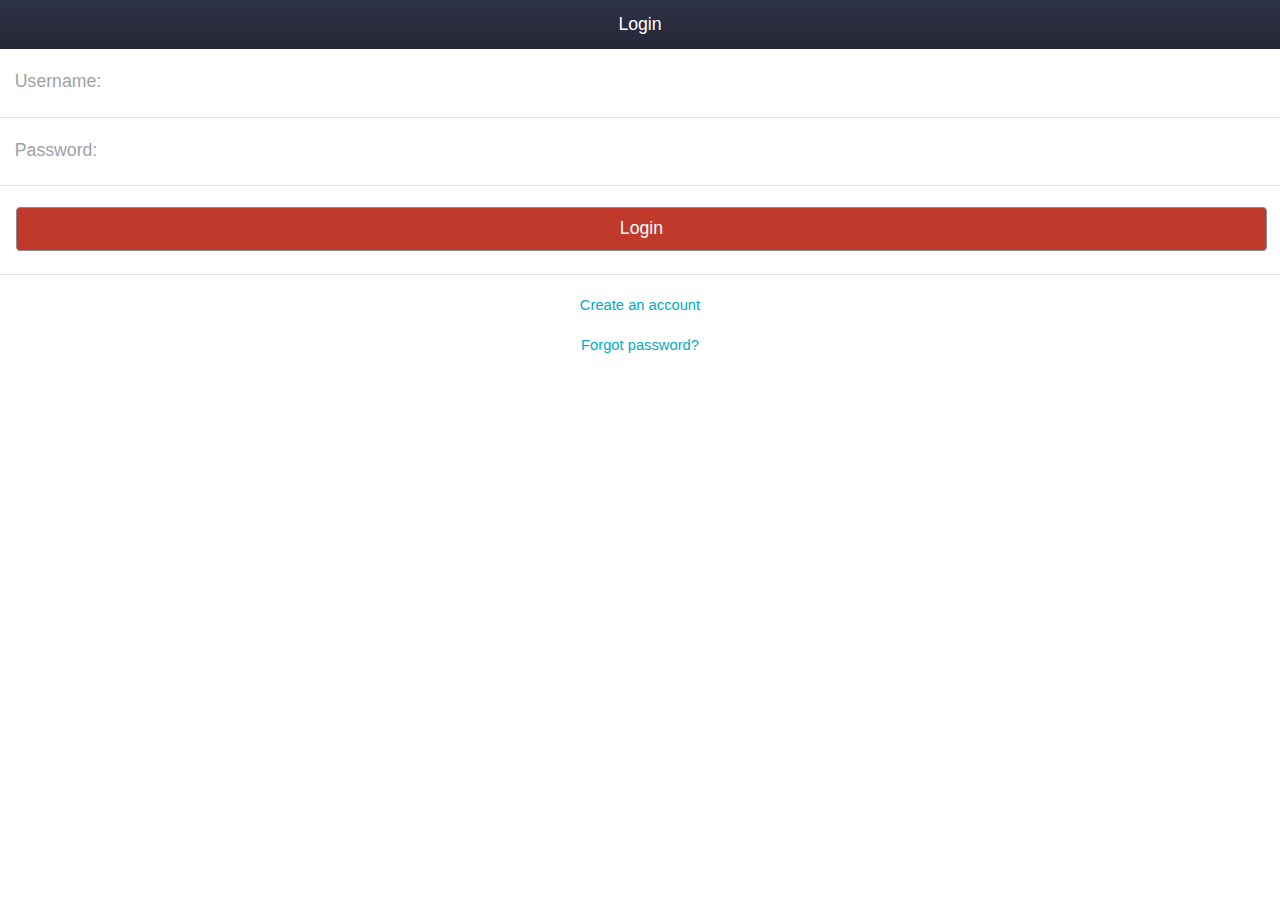
==== commit eb256363: "Initial commit" ====
--- a/Bankr/index.html
+++ b/Bankr/index.html
@@ -14,9 +14,17 @@
     <script src="kendo/js/jquery.min.js"></script>
     <script src="kendo/js/kendo.mobile.min.js"></script>
     <script src="app.js"></script>
+    <script src="bower_components/everlive/min/everlive.all.min.js"></script>
+    <script src="dataProviders/backendServices.js"></script>
 </head>
 
 <body id="kendoUiMobileApp">
+    <script src="components/forgotPasswordView/index.js"></script>
+    <script src="components/createUserView/index.js"></script>
+    <script src="components/loginView/index.js"></script>
+    <script src="components/statsView/index.js"></script>
+    <script src="components/goalsView/index.js"></script>
+    <script src="components/spendingView/index.js"></script>
     <script src="components/home/index.js"></script>
     <div data-role="layout" data-id="main">
         <header data-role="header">
@@ -27,6 +35,9 @@
         <footer data-role="footer">
             <div data-role="tabstrip" id="navigation-container">
                 <a href="components/home/view.html" data-icon="home"><span class="navigation-link-text" data-bind="text: strings.home.title"></span></a>
+                <a href="components/spendingView/view.html" data-icon="spending-e"><span class="navigation-link-text" data-bind="text: strings.spendingView.title"></span></a>
+                <a href="components/goalsView/view.html" data-icon="goals-e"><span class="navigation-link-text" data-bind="text: strings.goalsView.title"></span></a>
+                <a href="components/statsView/view.html" data-icon="stats-e"><span class="navigation-link-text" data-bind="text: strings.statsView.title"></span></a>
             </div>
             <div id="navigation-container-more" style="display: none">
             </div>
@@ -61,7 +72,9 @@
 
     <!-- START_CUSTOM_CODE_kendoUiMobileApp -->
     <!-- Add custom code here. For more information about custom code, see http://docs.telerik.com/platform/screenbuilder/troubleshooting/how-to-keep-custom-code-changes -->
-
+    <script>
+        $('head').append('<link href="styles/bankr.css" rel="stylesheet">');
+    </script>
     <!-- END_CUSTOM_CODE_kendoUiMobileApp -->
 </body>
 
--- a/Bankr/styles/overrides.css
+++ b/Bankr/styles/overrides.css
@@ -32,16 +32,16 @@
 /* Primary Button */
 .km-nova .km-primary {
   color: #fff;
-  background: #ff4350;
-  border-color: #ff4350;
+  background: #c0392b;
+  border-color: #c0392b;
 }
 .km-nova .km-icon-button,
 .km-nova .km-list .km-icon-button .km-icon {
   color: #fff;
 }
 .km-nova .km-primary.km-state-active {
-  background: #e63c48;
-  border-color: #e63c48;
+  background: #a73125;
+  border-color: #a73125;
 }
 /* Link button */
 .km-nova .km-link-button {
@@ -89,7 +89,7 @@
   background: #1e202d;
 }
 .km-nova .km-light .km-view-title {
-  color: #ff4350;
+  color: #c0392b;
 }
 .km-nova .km-light.km-navbar,
 .km-nova .km-light.k-toolbar,
@@ -101,7 +101,7 @@
 .km-nova .km-accent.km-tabstrip,
 .km-nova .km-vertical-tabstrip .km-button.km-state-active:before,
 .km-nova .km-drawer .km-listview li.km-state-active:before {
-  background: #ff4350;
+  background: #c0392b;
 }
 .km-nova .km-listview-link:after,
 .km-nova .km-listview-label:after {
@@ -119,7 +119,7 @@
 .km-nova .km-light.km-navbar .km-back:before,
 .km-nova .km-light.k-toolbar .km-back:before,
 .km-nova .km-light.km-navbar .km-button {
-  color: #ff4350;
+  color: #c0392b;
 }
 .km-nova .km-navbar .km-button,
 .km-nova .k-toolbar .km-button {
@@ -135,12 +135,12 @@
   background-color: #9ca6a6;
 }
 .km-nova .km-buttongroup.km-primary .km-button {
-  color: #ff4350;
-  border-color: #ff4350;
+  color: #c0392b;
+  border-color: #c0392b;
 }
 .km-nova .km-buttongroup.km-primary .km-state-active {
   color: #fff;
-  background-color: #ff4350;
+  background-color: #c0392b;
 }
 /* Inverse ButtonGroup */
 .km-nova .km-inverse .km-button {
@@ -155,10 +155,10 @@
 .km-nova .km-inverse.km-primary .km-button {
   color: #fff;
   border-color: #fff;
-  background-color: #ff4350;
+  background-color: #c0392b;
 }
 .km-nova .km-inverse.km-primary .km-state-active {
-  color: #ff4350;
+  color: #c0392b;
   background-color: #fff;
 }
 /* Accent NavBar */
@@ -195,7 +195,7 @@
 .km-nova .km-collapsible-header h4,
 .km-nova .km-collapsible-header h5,
 .km-nova .km-collapsible-header h6 {
-  color: #ff4350;
+  color: #c0392b;
 }
 .km-nova .km-legend-button,
 .km-nova .km-drawer a {
@@ -212,7 +212,7 @@
   border-color: #dfe1e2;
 }
 .km-nova label.km-required:after {
-  color: #ff4350;
+  color: #c0392b;
 }
 .km-nova .km-group-title,
 .km-nova .km-list fieldset legend,
@@ -224,7 +224,7 @@
 .km-nova .km-popup .k-state-focused,
 .km-nova .km-popup .k-state-selected {
   color: #f8fafb;
-  background: #ff4350;
+  background: #c0392b;
 }
 /* Drawer */
 .km-nova .km-drawer {
@@ -269,7 +269,7 @@
   background-color: #dfe1e2;
 }
 .km-nova .k-slider-selection {
-  background-color: #ff4350;
+  background-color: #c0392b;
 }
 .km-nova .k-slider .k-draghandle,
 .km-nova .k-slider .k-draghandle:hover {
@@ -277,15 +277,15 @@
 }
 /* Switch */
 .km-nova .km-switch-wrapper {
-  border-color: #ff4350;
-  background-color: #ff4350;
+  border-color: #c0392b;
+  background-color: #c0392b;
 }
 .km-nova .km-switch-off .km-switch-container {
   border-color: #f8fafb;
   background-color: #f8fafb;
 }
 .km-nova span.km-switch {
-  color: #ff4350;
+  color: #c0392b;
 }
 .km-nova span.km-switch-off {
   color: #f8fafb;
@@ -312,19 +312,19 @@
 /* Checkboxes and RadioButtons inside ListView */
 .km-nova input[type=radio],
 .km-nova input[type=checkbox] {
-  color: #ff4350;
+  color: #c0392b;
   border-color: #dee7ec;
 }
 .km-nova input[type=checkbox]:checked:after {
-  color: #ff4350;
+  color: #c0392b;
 }
 .km-nova input[type=radio]:checked:after,
 .km-nova.km-on-android .km-view input[type=radio].km-check:checked:after {
-  background: #ff4350;
+  background: #c0392b;
 }
 /* Standalone Checkboxes and RadioButtons */
 .km-nova .km-checkbox:checked + .km-checkbox-label:after {
-  color: #ff4350;
+  color: #c0392b;
   border-color: #dee7ec;
 }
 .km-nova .km-checkbox-label:before {
@@ -335,7 +335,7 @@
   color: #dee7ec;
 }
 .km-nova .km-radio:checked + .km-radio-label:after {
-  background: #ff4350;
+  background: #c0392b;
 }
 /* ModalView */
 .km-nova .km-modalview,
@@ -393,7 +393,7 @@
 }
 .km-nova .km-detail,
 .km-nova .km-detail .km-icon:after {
-  color: #ff4350;
+  color: #c0392b;
   background: #fff;
 }
 .km-nova .km-list > li .km-style-default .km-icon:after {
@@ -413,8 +413,8 @@
 }
 .km-nova .km-badge {
   color: #fff;
-  background: #ff4350;
-  border-color: #ff4350;
+  background: #c0392b;
+  border-color: #c0392b;
 }
 .km-nova .km-loading-left:before {
   background: #32364c;
@@ -470,24 +470,24 @@
 /*Custom overrides*/
 /*Primary button*/
 .km-nova .button-group .km-button.primary {
-  background-color: #ff4350;
-  border-color: #ff4350;
+  background-color: #c0392b;
+  border-color: #c0392b;
   color: #fff;
 }
 .km-nova .button-group .km-button.primary.km-state-active {
-  background-color: #ff2938;
-  border-color: #ff2938;
+  background-color: #ab3326;
+  border-color: #ab3326;
 }
 /* Links */
 .km-nova .link {
-  color: #ff4350;
+  color: #c0392b;
   text-decoration: none;
 }
 /* Switch fix */
 .km-nova .km-switch-wrapper,
 .km-nova span.km-switch.km-switch-on input[type=checkbox]:checked + span + span {
-  border-color: #ff4350;
-  background-color: #ff4350;
+  border-color: #c0392b;
+  background-color: #c0392b;
 }
 /* Active state for drawer navigation */
 .km-nova #navigation-container .active:before {
@@ -497,7 +497,7 @@
   position: absolute;
   top: 0;
   left: 0;
-  background: #ff4350;
+  background: #c0392b;
 }
 .km-nova #navigation-container.km-tabstrip .km-button {
   vertical-align: middle;
--- a/Bankr/styles/bankr.css
+++ b/Bankr/styles/bankr.css
@@ -0,0 +1,22 @@
+#loginViewScreen form button {
+    background-color: #c0392b;
+    color: #ffffff;
+    width: 100%;
+}
+
+#loginViewScreen a {
+    display: block;
+    text-align: center;
+    margin: 1.5em;
+}
+
+.km-spending-e:after, .km-spending-e:before {
+    content: "\e077";
+}
+
+.km-goals-e:after, .km-goals-e:before {
+    content: "\e047";
+}
+.km-stats-e:after, .km-stats-e:before {
+    content: "\e04d";
+}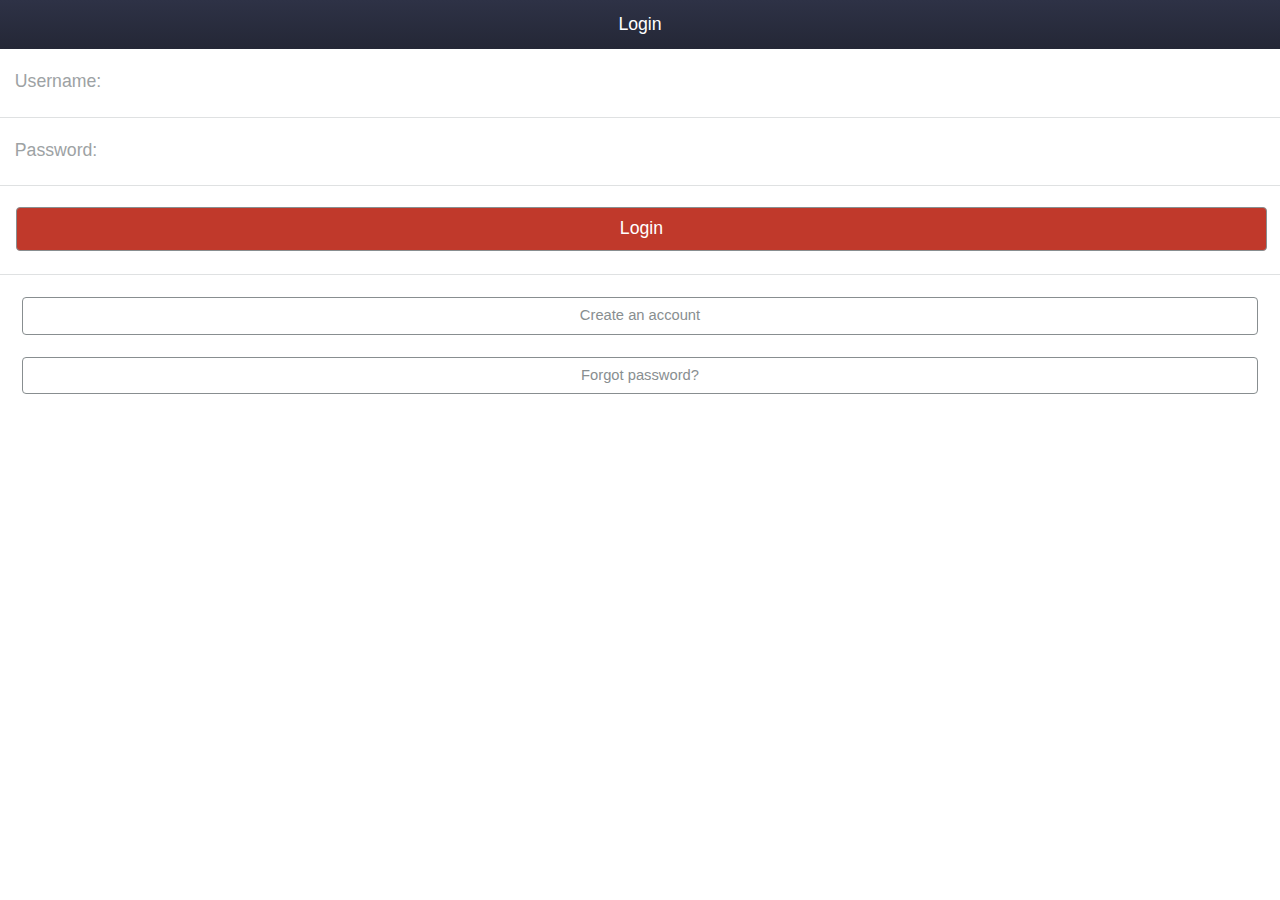
==== commit ab04e951: "Added a few missing views. Changes made by Julien Clément (2645417@edu.collegelacite.ca)." ====
--- a/Bankr/index.html
+++ b/Bankr/index.html
@@ -19,6 +19,11 @@
 </head>
 
 <body id="kendoUiMobileApp">
+    <script src="components/editGoal/index.js"></script>
+    <script src="components/addGoalView/index.js"></script>
+    <script src="components/searchView/index.js"></script>
+    <script src="components/editExpenseView/index.js"></script>
+    <script src="components/addExpenseView/index.js"></script>
     <script src="components/forgotPasswordView/index.js"></script>
     <script src="components/createUserView/index.js"></script>
     <script src="components/loginView/index.js"></script>
--- a/Bankr/styles/bankr.css
+++ b/Bankr/styles/bankr.css
@@ -1,4 +1,7 @@
-#loginViewScreen form button {
+#loginViewScreen form button,
+#createUserViewScreen form button,
+#forgotPasswordViewScreen form button
+{
     background-color: #c0392b;
     color: #ffffff;
     width: 100%;
@@ -9,7 +12,6 @@
     text-align: center;
     margin: 1.5em;
 }
-
 .km-spending-e:after, .km-spending-e:before {
     content: "\e077";
 }
@@ -19,4 +21,7 @@
 }
 .km-stats-e:after, .km-stats-e:before {
     content: "\e04d";
+}
+.km-logout-e:after, .km-logout-e:before {
+    content: "\e0b2";
 }